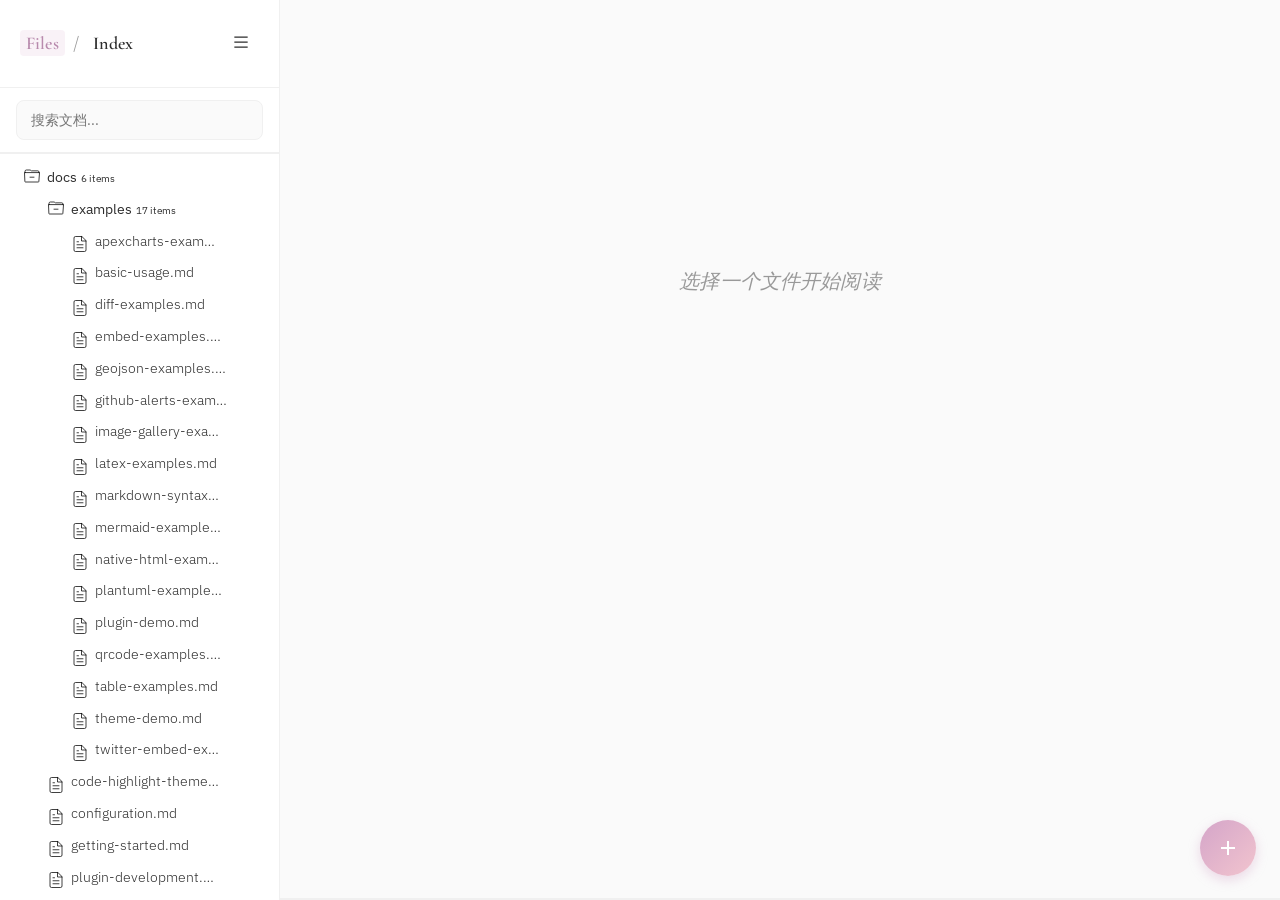
==== index.html @ c5e67a61 "feat(editor): 对照 examples 全面优化工具栏菜单覆盖度 对照 docs/examples/ 18 份示例文档，工具栏此前存在大量缺失。本次系统性补齐：  【HTML 菜单】3 组" ====
<!DOCTYPE html>
<html lang="zh-CN">
<head>
  <meta charset="UTF-8">
  <meta name="viewport" content="width=device-width, initial-scale=1.0">
  <title>Markdown Preview</title>
  
  <!-- Open Graph / Social Share Meta Tags -->
  <meta property="og:type" content="website">
  <meta property="og:site_name" content="Markdown Preview">
  <meta property="og:title" content="Markdown Preview">
  <meta property="og:description" content="一个简洁优雅的 Markdown 文档预览站点，支持多种渲染功能">
  <meta property="og:url" content="https://theforeveriris.github.io/md-preview/">
  
  <!-- Twitter Specific -->
  <meta name="twitter:card" content="summary_large_image">
  <meta name="twitter:title" content="Markdown Preview">
  <meta name="twitter:description" content="一个简洁优雅的 Markdown 文档预览站点，支持多种渲染功能">
  <meta name="twitter:creator" content="@theforeveriris">
  <meta name="theme-color" content="#d4a5c9">
  <link rel="manifest" href="manifest.json">
  
  <link rel="icon" type="image/png" sizes="32x32" href="iris/icons/favicon-32.png">
  <link rel="apple-touch-icon" href="iris/icons/apple-touch-icon.png">
  <link rel="alternate" type="application/rss+xml" title="Markdown Preview" href="iris/data/feed.xml">
  <link rel="preconnect" href="https://fonts.googleapis.com">
  <link rel="preconnect" href="https://fonts.gstatic.com" crossorigin>
  <link href="https://fonts.googleapis.com/css2?family=Cormorant+Garamond:ital,wght@0,400;0,600;1,400&family=IBM+Plex+Sans:wght@300;400;500;600&display=swap" rel="stylesheet">
  <link rel="preload" href="iris/styles.css" as="style">
  <link rel="preload" href="iris/vendor/marked.js" as="script">
  <link rel="preload" href="iris/js/config.js" as="script">
  <link rel="preload" href="iris/data/file-tree.json" as="fetch" crossorigin>
  <link rel="stylesheet" href="iris/styles.css">
  <link rel="stylesheet" href="iris/css/themes/themes.css">
  <link rel="stylesheet" href="iris/vendor/leaflet/leaflet.css">
  <link rel="stylesheet" href="iris/vendor/katex/katex.min.css">
  <link rel="stylesheet" href="iris/vendor/highlight.js/styles/github.css" id="hljs-theme">
  <link rel="stylesheet" href="iris/css/editor.css">
</head>
<body>
  <!-- SVG 图标库 -->
  <svg aria-hidden="true" style="position:absolute;width:0;height:0;overflow:hidden" xmlns="http://www.w3.org/2000/svg">
    <symbol id="i-arrow-left" viewBox="0 0 24 24" fill="none" stroke="currentColor" stroke-width="2" stroke-linecap="round" stroke-linejoin="round"><path d="M19 12H5M12 19l-7-7 7-7"/></symbol>
    <symbol id="i-play" viewBox="0 0 24 24" fill="currentColor"><path d="M6 4l14 8-14 8V4z"/></symbol>
    <symbol id="i-zap" viewBox="0 0 24 24" fill="none" stroke="currentColor" stroke-width="2" stroke-linecap="round" stroke-linejoin="round"><path d="M13 2L3 14h9l-1 8 10-12h-9l1-8z"/></symbol>
    <symbol id="i-chevron-down" viewBox="0 0 24 24" fill="none" stroke="currentColor" stroke-width="2" stroke-linecap="round" stroke-linejoin="round"><path d="M6 9l6 6 6-6"/></symbol>
    <symbol id="i-chevron-right" viewBox="0 0 24 24" fill="none" stroke="currentColor" stroke-width="2" stroke-linecap="round" stroke-linejoin="round"><path d="M9 18l6-6-6-6"/></symbol>
    <symbol id="i-chevron-up" viewBox="0 0 24 24" fill="none" stroke="currentColor" stroke-width="2" stroke-linecap="round" stroke-linejoin="round"><path d="M18 15l-6-6-6 6"/></symbol>
    <symbol id="i-arrow-up" viewBox="0 0 24 24" fill="none" stroke="currentColor" stroke-width="2" stroke-linecap="round" stroke-linejoin="round"><path d="M12 19V5M5 12l7-7 7 7"/></symbol>
    <symbol id="i-arrow-down" viewBox="0 0 24 24" fill="none" stroke="currentColor" stroke-width="2" stroke-linecap="round" stroke-linejoin="round"><path d="M12 5v14M19 12l-7 7-7-7"/></symbol>
    <symbol id="i-copy" viewBox="0 0 24 24" fill="none" stroke="currentColor" stroke-width="2" stroke-linecap="round" stroke-linejoin="round"><rect x="9" y="9" width="13" height="13" rx="2"/><path d="M5 15H4a2 2 0 0 1-2-2V4a2 2 0 0 1 2-2h9a2 2 0 0 1 2 2v1"/></symbol>
    <symbol id="i-x" viewBox="0 0 24 24" fill="none" stroke="currentColor" stroke-width="2" stroke-linecap="round" stroke-linejoin="round"><path d="M18 6L6 18M6 6l12 12"/></symbol>
    <symbol id="i-trash" viewBox="0 0 24 24" fill="none" stroke="currentColor" stroke-width="2" stroke-linecap="round" stroke-linejoin="round"><path d="M3 6h18M19 6v14a2 2 0 0 1-2 2H7a2 2 0 0 1-2-2V6m3 0V4a2 2 0 0 1 2-2h4a2 2 0 0 1 2 2v2"/></symbol>
    <symbol id="i-search" viewBox="0 0 24 24" fill="none" stroke="currentColor" stroke-width="2" stroke-linecap="round" stroke-linejoin="round"><circle cx="11" cy="11" r="8"/><path d="M21 21l-4.35-4.35"/></symbol>
    <symbol id="i-moon" viewBox="0 0 24 24" fill="none" stroke="currentColor" stroke-width="2" stroke-linecap="round" stroke-linejoin="round"><path d="M21 12.79A9 9 0 1 1 11.21 3 7 7 0 0 0 21 12.79z"/></symbol>
    <symbol id="i-sun" viewBox="0 0 24 24" fill="none" stroke="currentColor" stroke-width="2" stroke-linecap="round" stroke-linejoin="round"><circle cx="12" cy="12" r="5"/><path d="M12 1v2M12 21v2M4.22 4.22l1.42 1.42M18.36 18.36l1.42 1.42M1 12h2M21 12h2M4.22 19.78l1.42-1.42M18.36 5.64l1.42-1.42"/></symbol>
    <symbol id="i-refresh" viewBox="0 0 24 24" fill="none" stroke="currentColor" stroke-width="2" stroke-linecap="round" stroke-linejoin="round"><path d="M21 12a9 9 0 1 1-9-9c2.52 0 4.93 1 6.74 2.74L21 8"/><path d="M21 3v5h-5"/></symbol>
    <symbol id="i-clipboard" viewBox="0 0 24 24" fill="none" stroke="currentColor" stroke-width="2" stroke-linecap="round" stroke-linejoin="round"><rect x="8" y="2" width="8" height="4" rx="1"/><path d="M16 4h2a2 2 0 0 1 2 2v14a2 2 0 0 1-2 2H6a2 2 0 0 1-2-2V6a2 2 0 0 1 2-2h2"/></symbol>
    <symbol id="i-save" viewBox="0 0 24 24" fill="none" stroke="currentColor" stroke-width="2" stroke-linecap="round" stroke-linejoin="round"><path d="M19 21H5a2 2 0 0 1-2-2V5a2 2 0 0 1 2-2h11l5 5v11a2 2 0 0 1-2 2z"/><path d="M17 21v-8H7v8M7 3v5h8"/></symbol>
    <symbol id="i-ban" viewBox="0 0 24 24" fill="none" stroke="currentColor" stroke-width="2" stroke-linecap="round" stroke-linejoin="round"><circle cx="12" cy="12" r="10"/><path d="M4.93 4.93l14.14 14.14"/></symbol>
    <symbol id="i-grip" viewBox="0 0 24 24" fill="none" stroke="currentColor" stroke-width="2.5" stroke-linecap="round" stroke-linejoin="round"><circle cx="9" cy="6" r="0.5"/><circle cx="9" cy="12" r="0.5"/><circle cx="9" cy="18" r="0.5"/><circle cx="15" cy="6" r="0.5"/><circle cx="15" cy="12" r="0.5"/><circle cx="15" cy="18" r="0.5"/></symbol>
    <symbol id="i-type" viewBox="0 0 24 24" fill="none" stroke="currentColor" stroke-width="2" stroke-linecap="round" stroke-linejoin="round"><path d="M4 7V4h16v3M9 20h6M12 4v16"/></symbol>
    <symbol id="i-font" viewBox="0 0 24 24" fill="none" stroke="currentColor" stroke-width="2" stroke-linecap="round" stroke-linejoin="round"><path d="M4 19h6M14 19h6M12 19V5M9 5h6"/></symbol>
    <symbol id="i-upload" viewBox="0 0 24 24" fill="none" stroke="currentColor" stroke-width="2" stroke-linecap="round" stroke-linejoin="round"><path d="M21 15v4a2 2 0 0 1-2 2H5a2 2 0 0 1-2-2v-4M17 8l-5-5-5 5M12 3v12"/></symbol>
    <symbol id="i-download" viewBox="0 0 24 24" fill="none" stroke="currentColor" stroke-width="2" stroke-linecap="round" stroke-linejoin="round"><path d="M21 15v4a2 2 0 0 1-2 2H5a2 2 0 0 1-2-2v-4M7 10l5 5 5-5M12 15V3"/></symbol>
    <symbol id="i-list" viewBox="0 0 24 24" fill="none" stroke="currentColor" stroke-width="2" stroke-linecap="round" stroke-linejoin="round"><path d="M8 6h13M8 12h13M8 18h13M3 6h.01M3 12h.01M3 18h.01"/></symbol>
    <symbol id="i-link" viewBox="0 0 24 24" fill="none" stroke="currentColor" stroke-width="2" stroke-linecap="round" stroke-linejoin="round"><path d="M10 13a5 5 0 0 0 7.54.54l3-3a5 5 0 0 0-7.07-7.07l-1.72 1.71"/><path d="M14 11a5 5 0 0 0-7.54-.54l-3 3a5 5 0 0 0 7.07 7.07l1.71-1.71"/></symbol>
    <symbol id="i-quote" viewBox="0 0 24 24" fill="none" stroke="currentColor" stroke-width="2" stroke-linecap="round" stroke-linejoin="round"><path d="M7 7h4v6a4 4 0 0 1-4 4M13 7h4v6a4 4 0 0 1-4 4"/></symbol>
  </svg>
  <div class="progress-bar" id="progressBar"></div>
  
  <div class="app-container">
    <aside class="sidebar" id="sidebar">
      <div class="sidebar-header">
        <h1 class="sidebar-title">
          <span class="mode-toggle active" id="modeFiles" data-mode="files">Files</span>
          <span class="mode-divider">/</span>
          <span class="mode-toggle" id="modeIndex" data-mode="index">Index</span>
        </h1>
        <button class="sidebar-toggle" id="sidebarToggle" aria-label="Toggle sidebar">
          <svg width="20" height="20" viewBox="0 0 24 24" fill="none" stroke="currentColor" stroke-width="1.5">
            <path d="M4 6h16M4 12h16M4 18h16"/>
          </svg>
        </button>
      </div>
      <div class="search-container">
        <input type="search" id="searchInput" placeholder="搜索文档..." />
      </div>
      <div class="search-results" id="searchResults"></div>
      <div class="file-tree" id="fileTree"></div>
      <div class="index-tree hidden" id="indexTree"></div>
    </aside>
    
    <main class="main-content">
      <button class="mobile-menu-btn" id="mobileMenuBtn" aria-label="Open menu">
        <svg width="24" height="24" viewBox="0 0 24 24" fill="none" stroke="currentColor" stroke-width="1.5">
          <path d="M4 6h16M4 12h16M4 18h16"/>
        </svg>
      </button>
      
      <div class="page-header" id="pageHeader">
        <div class="page-breadcrumbs" id="pageBreadcrumbs"></div>
      </div>
      
      <!-- Floating Menu -->
      <div class="floating-menu" id="floatingMenu">
        <div class="menu-items">
          <button class="menu-item-btn" id="backToTopBtn" title="回到顶部">
            <svg width="24" height="24" viewBox="0 0 24 24" fill="none" stroke="currentColor" stroke-width="2">
              <path d="M18 15l-6-6-6 6"/>
            </svg>
            <span class="menu-item-label">回到顶部</span>
          </button>
          <button class="menu-item-btn" id="prevDocBtn" title="上一篇">
            <svg width="24" height="24" viewBox="0 0 24 24" fill="none" stroke="currentColor" stroke-width="2">
              <path d="M15 18l-6-6 6-6"/>
            </svg>
            <span class="menu-item-label">上一篇</span>
          </button>
          <button class="menu-item-btn" id="nextDocBtn" title="下一篇">
            <svg width="24" height="24" viewBox="0 0 24 24" fill="none" stroke="currentColor" stroke-width="2">
              <path d="M9 18l6-6-6-6"/>
            </svg>
            <span class="menu-item-label">下一篇</span>
          </button>
          <button class="menu-item-btn" id="openLocalMdBtn" title="打开本地 MD">
            <svg width="24" height="24" viewBox="0 0 24 24" fill="none" stroke="currentColor" stroke-width="2">
              <path d="M3 7a2 2 0 0 1 2-2h4l2 2h8a2 2 0 0 1 2 2v8a2 2 0 0 1-2 2H5a2 2 0 0 1-2-2z"/>
              <path d="M12 11v6M9 14h6"/>
            </svg>
            <span class="menu-item-label">打开本地 MD</span>
          </button>
          <button class="menu-item-btn" id="installPwaBtn" title="安装到桌面" style="display: none;">
            <svg width="24" height="24" viewBox="0 0 24 24" fill="none" stroke="currentColor" stroke-width="2">
              <path d="M21 15v4a2 2 0 0 1-2 2H5a2 2 0 0 1-2-2v-4"/>
              <polyline points="7 10 12 15 17 10"/>
              <line x1="12" y1="15" x2="12" y2="3"/>
            </svg>
            <span class="menu-item-label">安装到桌面</span>
          </button>
          <a class="menu-item-btn" id="editPageBtn" title="编辑此页" target="_blank" rel="noopener noreferrer" href="#">
            <svg width="24" height="24" viewBox="0 0 24 24" fill="none" stroke="currentColor" stroke-width="2">
              <path d="M11 4H4a2 2 0 0 0-2 2v14a2 2 0 0 0 2 2h14a2 2 0 0 0 2-2v-7"/>
              <path d="M18.5 2.5a2.121 2.121 0 0 1 3 3L12 15l-4 1 1-4 9.5-9.5z"/>
            </svg>
            <span class="menu-item-label">编辑此页</span>
          </a>
          <button class="menu-item-btn settings-btn" id="openSettingsBtn" title="设置">
            <svg width="24" height="24" viewBox="0 0 24 24" fill="none" stroke="currentColor" stroke-width="2">
              <circle cx="12" cy="12" r="3"/>
              <path d="M12 1v4M12 19v4M4.22 4.22l2.83 2.83M16.95 16.95l2.83 2.83M1 12h4M19 12h4M4.22 19.78l2.83-2.83M16.95 7.05l2.83-2.83"/>
            </svg>
            <span class="menu-item-label">设置</span>
          </button>
        </div>
        <button class="menu-trigger" id="menuTrigger">
          <svg width="24" height="24" viewBox="0 0 24 24" fill="none" stroke="currentColor" stroke-width="2">
            <line x1="12" y1="5" x2="12" y2="19"/>
            <line x1="5" y1="12" x2="19" y2="12"/>
          </svg>
        </button>
      </div>

      <!-- Settings Panel -->
      <div class="settings-overlay" id="settingsOverlay">
        <div class="settings-panel">
          <div class="settings-header">
            <h2 class="settings-title">设置</h2>
            <button class="settings-close" id="closeSettingsBtn">
              <svg width="24" height="24" viewBox="0 0 24 24" fill="none" stroke="currentColor" stroke-width="2">
                <line x1="18" y1="6" x2="6" y2="18"/>
                <line x1="6" y1="6" x2="18" y2="18"/>
              </svg>
            </button>
          </div>
          
          <div class="settings-section">
            <h3 class="settings-section-title">外观</h3>

            <div class="settings-subsection">
              <div class="settings-subsection-title">主题</div>
              <div class="setting-item">
                <div>
                  <div class="setting-label">预设主题</div>
                  <div class="setting-description">选择预设界面主题，会清空自定义配色</div>
                </div>
                <div class="setting-control">
                  <select id="themeSelect" class="theme-select">
                    <option value="default">紫粉渐变</option>
                    <option value="github-light">GitHub Light</option>
                    <option value="github-dark">GitHub Dark</option>
                    <option value="notion">Notion</option>
                    <option value="arc">Arc Dark</option>
                    <option value="dracula">Dracula</option>
                    <option value="nord">Nord</option>
                  </select>
                </div>
              </div>
            </div>

            <div class="settings-subsection">
              <div class="settings-subsection-title">自定义配色</div>
              <div class="setting-item setting-item-block">
                <div>
                  <div class="setting-label">强调色</div>
                  <div class="setting-description">主色及派生色，点击色块取色</div>
                </div>
                <div class="setting-control color-picker-row">
                  <label class="color-pick" title="主色 (--color-accent-purple)">
                    <input type="color" id="customColorPurple" data-var="--color-accent-purple" value="#d4a5c9">
                    <span class="color-pick-label">主色</span>
                  </label>
                  <label class="color-pick" title="粉色 (--color-accent-pink)">
                    <input type="color" id="customColorPink" data-var="--color-accent-pink" value="#f2c4ce">
                    <span class="color-pick-label">粉色</span>
                  </label>
                  <label class="color-pick" title="深色 (--color-accent-purple-deep)">
                    <input type="color" id="customColorPurpleDeep" data-var="--color-accent-purple-deep" value="#b88aad">
                    <span class="color-pick-label">深色</span>
                  </label>
                </div>
              </div>

              <div class="setting-item setting-item-block">
                <div>
                  <div class="setting-label">中性色</div>
                  <div class="setting-description">背景、表面、文字与边框色，可做出亮色或暗色主题</div>
                </div>
                <div class="setting-control color-picker-row">
                  <label class="color-pick" title="背景 (--color-bg)">
                    <input type="color" id="customColorBg" data-var="--color-bg" value="#fafafa">
                    <span class="color-pick-label">背景</span>
                  </label>
                  <label class="color-pick" title="表面 (--color-surface)">
                    <input type="color" id="customColorSurface" data-var="--color-surface" value="#ffffff">
                    <span class="color-pick-label">表面</span>
                  </label>
                  <label class="color-pick" title="边框 (--color-border)">
                    <input type="color" id="customColorBorder" data-var="--color-border" value="#f0f0f0">
                    <span class="color-pick-label">边框</span>
                  </label>
                  <label class="color-pick" title="文字 (--color-text)">
                    <input type="color" id="customColorText" data-var="--color-text" value="#2d2d2d">
                    <span class="color-pick-label">文字</span>
                  </label>
                  <label class="color-pick" title="次要文字 (--color-text-muted)">
                    <input type="color" id="customColorTextMuted" data-var="--color-text-muted" value="#999999">
                    <span class="color-pick-label">次要</span>
                  </label>
                  <button class="color-reset-btn" id="resetColorsBtn" type="button">重置</button>
                </div>
              </div>
            </div>

            <div class="settings-subsection">
              <div class="settings-subsection-title">代码高亮</div>
              <div class="setting-item">
                <div>
                  <div class="setting-label">代码配色方案</div>
                  <div class="setting-description">选择代码块语法高亮主题</div>
                </div>
                <div class="setting-control">
                  <select id="codeThemeSelect" class="theme-select">
                    <option value="github">GitHub Light</option>
                    <option value="github-dark">GitHub Dark</option>
                    <option value="atom-one-light">Atom One Light</option>
                    <option value="atom-one-dark">Atom One Dark</option>
                    <option value="monokai">Monokai</option>
                    <option value="dracula">Dracula</option>
                    <option value="nord">Nord</option>
                    <option value="vs2015">VS 2015</option>
                    <option value="solarized-light">Solarized Light</option>
                    <option value="solarized-dark">Solarized Dark</option>
                  </select>
                </div>
              </div>
            </div>

            <div class="settings-subsection">
              <div class="settings-subsection-title">高级</div>
              <div class="setting-item">
                <div>
                  <div class="setting-label">自定义 CSS</div>
                  <div class="setting-description">加载外部 CSS 文件 URL，回车应用</div>
                </div>
                <div class="setting-control">
                  <input type="text" id="customCSSInput" class="custom-css-input" placeholder="CSS 文件 URL">
                </div>
              </div>
              <div class="setting-item">
                <div>
                  <div class="setting-label">自定义高亮 JS</div>
                  <div class="setting-description">加载外部 highlight.js 主题 CSS URL，回车应用</div>
                </div>
                <div class="setting-control">
                  <input type="text" id="customHljsInput" class="custom-css-input" placeholder="hljs 主题 CSS URL">
                </div>
              </div>
            </div>
          </div>

          <div class="settings-section">
            <h3 class="settings-section-title">功能</h3>

            <div class="settings-subsection">
              <div class="settings-subsection-title">显示</div>
              <div class="setting-item">
                <div>
                  <div class="setting-label">显示阅读进度</div>
                  <div class="setting-description">显示页面阅读进度</div>
                </div>
                <div class="setting-control">
                  <label class="switch">
                    <input type="checkbox" id="showReadingProgressToggle" checked>
                    <span class="switch-slider"></span>
                  </label>
                </div>
              </div>

              <div class="setting-item">
                <div>
                  <div class="setting-label">显示词数统计</div>
                  <div class="setting-description">在文件列表中显示每个文件的词数</div>
                </div>
                <div class="setting-control">
                  <label class="switch">
                    <input type="checkbox" id="showWordCountToggle">
                    <span class="switch-slider"></span>
                  </label>
                </div>
              </div>

              <div class="setting-item">
                <div>
                  <div class="setting-label">折叠过长文件名</div>
                  <div class="setting-description">开启时用省略号截断；关闭时显示完整文件名，超出部分可在该文件所在文件夹区域内横向滚动查看</div>
                </div>
                <div class="setting-control">
                  <label class="switch">
                    <input type="checkbox" id="truncateFileNamesToggle" checked>
                    <span class="switch-slider"></span>
                  </label>
                </div>
              </div>
            </div>

            <div class="settings-subsection">
              <div class="settings-subsection-title">操作</div>
              <div class="setting-item">
                <div>
                  <div class="setting-label">Markdown 编辑器</div>
                  <div class="setting-description">在新标签页打开交互式编辑器，支持语法快速输入和实时渲染</div>
                </div>
                <div class="setting-control">
                  <button id="openEditorBtn" class="download-btn">打开编辑器</button>
                </div>
              </div>
              <div class="setting-item">
                <div>
                  <div class="setting-label">下载此文章</div>
                  <div class="setting-description">下载当前文档为 MD 格式</div>
                </div>
                <div class="setting-control">
                  <button id="downloadMdBtn" class="download-btn">下载 MD</button>
                </div>
              </div>
              <div class="setting-item">
                <div>
                  <div class="setting-label">导出 PDF</div>
                  <div class="setting-description">通过浏览器打印对话框导出为 PDF</div>
                </div>
                <div class="setting-control">
                  <button id="downloadPdfBtn" class="download-btn">导出 PDF</button>
                </div>
              </div>
            </div>
          </div>
        </div>
      </div>
      
      <article class="markdown-body" id="markdownContent">
        <div class="welcome-state">
          <p class="welcome-text">选择一个文件开始阅读</p>
        </div>
      </article>
      
      <div class="reading-progress" id="readingProgress">
        <div class="reading-progress-bar"></div>
      </div>
    </main>
  </div>

  <div class="sidebar-overlay" id="sidebarOverlay"></div>

  <!-- 更新提示 Toast -->
  <div class="update-toast" id="updateToast">
    <span class="update-toast-text">有新版本可用</span>
    <button class="update-toast-btn" id="updateRefreshBtn">刷新</button>
    <button class="update-toast-close" id="updateDismissBtn" aria-label="关闭">&times;</button>
  </div>
  
  <!-- Debug Panel (shown when ?debug=1) -->
  <div class="debug-panel hidden" id="debugPanel">
    <div class="debug-header">
      <span class="debug-title">调试模式</span>
      <button class="debug-close" id="debugClose" aria-label="关闭">&times;</button>
    </div>
    <div class="debug-content">

      <div class="debug-section">
        <div class="debug-section-title">环境</div>
        <div class="debug-item"><span class="debug-label">浏览器</span><span class="debug-value" id="dbgBrowser">-</span></div>
        <div class="debug-item"><span class="debug-label">视口</span><span class="debug-value" id="dbgViewport">-</span></div>
        <div class="debug-item"><span class="debug-label">平台</span><span class="debug-value" id="dbgPlatform">-</span></div>
        <div class="debug-item"><span class="debug-label">语言</span><span class="debug-value" id="dbgLang">-</span></div>
        <div class="debug-item"><span class="debug-label">在线状态</span><span class="debug-value" id="dbgOnline">-</span></div>
        <div class="debug-item"><span class="debug-label">连接</span><span class="debug-value" id="dbgConn">-</span></div>
      </div>

      <div class="debug-section">
        <div class="debug-section-title">性能</div>
        <div class="debug-item"><span class="debug-label">首屏耗时</span><span class="debug-value" id="dbgFirstScreen">-</span></div>
        <div class="debug-item"><span class="debug-label">TTFB</span><span class="debug-value" id="dbgTtfb">-</span></div>
        <div class="debug-item"><span class="debug-label">DOM Ready</span><span class="debug-value" id="dbgDomReady">-</span></div>
        <div class="debug-item"><span class="debug-label">Load</span><span class="debug-value" id="dbgLoad">-</span></div>
        <div class="debug-item"><span class="debug-label">FCP</span><span class="debug-value" id="dbgFcp">-</span></div>
        <div class="debug-item"><span class="debug-label">JS 堆内存</span><span class="debug-value" id="dbgMemJs">-</span></div>
        <div class="debug-item"><span class="debug-label">总堆内存</span><span class="debug-value" id="dbgMemTotal">-</span></div>
        <div class="debug-item"><span class="debug-label">堆上限</span><span class="debug-value" id="dbgMemLimit">-</span></div>
      </div>

      <div class="debug-section">
        <div class="debug-section-title">当前文档</div>
        <div class="debug-item"><span class="debug-label">路径</span><span class="debug-value" id="dbgDocPath">-</span></div>
        <div class="debug-item"><span class="debug-label">源大小</span><span class="debug-value" id="dbgDocSourceSize">-</span></div>
        <div class="debug-item"><span class="debug-label">HTML 大小</span><span class="debug-value" id="dbgDocHtmlSize">-</span></div>
        <div class="debug-item"><span class="debug-label">渲染耗时</span><span class="debug-value" id="dbgDocRenderMs">-</span></div>
        <div class="debug-item"><span class="debug-label">标题数</span><span class="debug-value" id="dbgHeadings">-</span></div>
        <div class="debug-item"><span class="debug-label">图片数</span><span class="debug-value" id="dbgImages">-</span></div>
        <div class="debug-item"><span class="debug-label">代码块</span><span class="debug-value" id="dbgCodeBlocks">-</span></div>
        <div class="debug-item"><span class="debug-label">表格数</span><span class="debug-value" id="dbgTables">-</span></div>
        <div class="debug-item"><span class="debug-label">链接数</span><span class="debug-value" id="dbgLinks">-</span></div>
        <div class="debug-item"><span class="debug-label">Frontmatter</span><span class="debug-value" id="dbgFrontmatter">-</span></div>
      </div>

      <div class="debug-section">
        <div class="debug-section-title">文件树 & 搜索</div>
        <div class="debug-item"><span class="debug-label">文件总数</span><span class="debug-value" id="dbgFileTotal">-</span></div>
        <div class="debug-item"><span class="debug-label">加载来源</span><span class="debug-value" id="dbgFileSource">-</span></div>
        <div class="debug-item"><span class="debug-label">索引来源</span><span class="debug-value" id="dbgSearchSource">-</span></div>
        <div class="debug-item"><span class="debug-label">索引条目</span><span class="debug-value" id="dbgSearchEntries">-</span></div>
        <div class="debug-item"><span class="debug-label">搜索引擎</span><span class="debug-value" id="dbgSearchEngine">-</span></div>
      </div>

      <div class="debug-section">
        <div class="debug-section-title">主题</div>
        <div class="debug-item"><span class="debug-label">当前主题</span><span class="debug-value" id="dbgTheme">-</span></div>
        <div class="debug-item"><span class="debug-label">代码主题</span><span class="debug-value" id="dbgCodeTheme">-</span></div>
        <div class="debug-item"><span class="debug-label">自定义色数</span><span class="debug-value" id="dbgCustomColors">-</span></div>
        <div class="debug-item"><span class="debug-label">自定义 CSS</span><span class="debug-value" id="dbgCustomCSS">-</span></div>
        <div class="debug-item"><span class="debug-label">自定义 hljs</span><span class="debug-value" id="dbgCustomHljs">-</span></div>
      </div>

      <div class="debug-section">
        <div class="debug-section-title">缓存与网络</div>
        <div class="debug-item"><span class="debug-label">API 调用</span><span class="debug-value" id="dbgApiCalls">0 次</span></div>
        <div class="debug-item"><span class="debug-label">缓存命中</span><span class="debug-value" id="dbgCacheHits">0 / 0</span></div>
        <div class="debug-item"><span class="debug-label">LocalStorage</span><span class="debug-value" id="dbgLocalStorage">-</span></div>
        <div class="debug-item"><span class="debug-label">Service Worker</span><span class="debug-value" id="dbgSW">-</span></div>
      </div>

    </div>
  </div>

  <!-- ============== 编辑器模式（默认隐藏，?mode=editor 激活） ============== -->
  <div class="editor-overlay" id="editorOverlay" style="display:none;">
    <!-- 顶部工具栏 -->
    <header class="editor-toolbar">
      <div class="toolbar-left">
        <button class="toolbar-home" id="exitEditorBtn" title="返回文档站">
          <svg class="ico ico-sm"><use href="#i-arrow-left"/></svg>
          <span>文档站</span>
        </button>
        <span class="toolbar-divider"></span>
        <span class="toolbar-title">Markdown 编辑器</span>
        <span class="toolbar-badge" id="cellCountBadge">1 Cell</span>
      </div>
      <div class="toolbar-center">
        <!-- Markdown 语法 -->
        <div class="toolbar-dropdown" data-dropdown="markdown">
          <button class="toolbar-btn" title="Markdown 基础语法">Markdown <svg class="ico ico-xs"><use href="#i-chevron-down"/></svg></button>
          <div class="dropdown-menu" id="dropdownMarkdown">
            <div class="dropdown-group">
              <div class="dropdown-group-title">标题</div>
              <button class="dropdown-item" data-insert="# ">H1 标题</button>
              <button class="dropdown-item" data-insert="## ">H2 标题</button>
              <button class="dropdown-item" data-insert="### ">H3 标题</button>
              <button class="dropdown-item" data-insert="#### ">H4 标题</button>
              <button class="dropdown-item" data-insert="##### ">H5 标题</button>
              <button class="dropdown-item" data-insert="###### ">H6 标题</button>
            </div>
            <div class="dropdown-group">
              <div class="dropdown-group-title">格式</div>
              <button class="dropdown-item" data-insert="**粗体**" data-cursor="-4">粗体 <kbd>Ctrl+B</kbd></button>
              <button class="dropdown-item" data-insert="*斜体*" data-cursor="-2">斜体 <kbd>Ctrl+I</kbd></button>
              <button class="dropdown-item" data-insert="***粗斜体***" data-cursor="-6">粗斜体</button>
              <button class="dropdown-item" data-insert="~~删除线~~" data-cursor="-4">删除线</button>
              <button class="dropdown-item" data-insert="`行内代码`" data-cursor="-2">行内代码 <kbd>Ctrl+`</kbd></button>
              <button class="dropdown-item" data-insert="==高亮==" data-cursor="-4">高亮标记</button>
            </div>
            <div class="dropdown-group">
              <div class="dropdown-group-title">列表</div>
              <button class="dropdown-item" data-insert="- ">无序列表</button>
              <button class="dropdown-item" data-insert="1. ">有序列表</button>
              <button class="dropdown-item" data-insert="- [ ] ">任务列表</button>
              <button class="dropdown-item" data-insert="- [x] ">已完成任务</button>
            </div>
            <div class="dropdown-group">
              <div class="dropdown-group-title">插入</div>
              <button class="dropdown-item" data-insert="[链接文字](url)" data-cursor="-4">链接 <kbd>Ctrl+K</kbd></button>
              <button class="dropdown-item" data-insert="[链接文字](url &quot;提示标题&quot;)" data-cursor="-16">带标题链接</button>
              <button class="dropdown-item" data-insert="![图片描述](url)">图片</button>
              <button class="dropdown-item" data-insert="![图片描述](url &quot;宽 600&quot;)">带尺寸图片</button>
              <button class="dropdown-item" data-insert="\n```\n\n```\n" data-cursor="-5">代码块</button>
              <button class="dropdown-item" data-insert="> ">引用</button>
              <button class="dropdown-item" data-insert="---\n">分隔线</button>
            </div>
            <div class="dropdown-group">
              <div class="dropdown-group-title">表格</div>
              <button class="dropdown-item" data-insert="\n| 列1 | 列2 |\n|------|------|\n| 内容 | 内容 |\n">2 列表格</button>
              <button class="dropdown-item" data-insert="\n| 列1 | 列2 | 列3 |\n|------|------|------|\n| 内容 | 内容 | 内容 |\n">3 列表格</button>
              <button class="dropdown-item" data-insert="\n| 列1 | 列2 | 列3 | 列4 |\n|------|------|------|------|\n| 内容 | 内容 | 内容 | 内容 |\n">4 列表格</button>
            </div>
            <div class="dropdown-group">
              <div class="dropdown-group-title">脚注 / 引用</div>
              <button class="dropdown-item" data-insert="[^1]: 脚注内容" data-cursor="-5">脚注定义</button>
              <button class="dropdown-item" data-insert="文字[^1]" data-cursor="-1">脚注引用</button>
              <button class="dropdown-item" data-insert="[1]: https://">引用式链接定义</button>
            </div>
          </div>
        </div>

        <!-- HTML 原生标记 -->
        <div class="toolbar-dropdown" data-dropdown="html">
          <button class="toolbar-btn" title="HTML 原生标签">HTML <svg class="ico ico-xs"><use href="#i-chevron-down"/></svg></button>
          <div class="dropdown-menu" id="dropdownHtml">
            <div class="dropdown-group">
              <div class="dropdown-group-title">文本样式</div>
              <button class="dropdown-item" data-insert="<mark>高亮文字</mark>" data-cursor="-8">高亮 mark</button>
              <button class="dropdown-item" data-insert="<u>下划线</u>" data-cursor="-5">下划线 u</button>
              <button class="dropdown-item" data-insert="<small>小号文字</small>" data-cursor="-8">小号 small</button>
              <button class="dropdown-item" data-insert="H<sub>2</sub>O">下标 sub</button>
              <button class="dropdown-item" data-insert="x<sup>2</sup>">上标 sup</button>
              <button class="dropdown-item" data-insert="<kbd>Ctrl+C</kbd>" data-cursor="-7">键盘键位 kbd</button>
              <button class="dropdown-item" data-insert="<abbr title=&quot;全称&quot;>缩写</abbr>" data-cursor="-8">缩写 abbr</button>
              <button class="dropdown-item" data-insert="<time datetime=&quot;2024-01-01&quot;>2024年1月</time>" data-cursor="-8">时间 time</button>
              <button class="dropdown-item" data-insert="<del>删除</del> <ins>新增</ins>" data-cursor="-7">删除/新增 del/ins</button>
              <button class="dropdown-item" data-insert="<cite>作品名</cite>" data-cursor="-8">作品引用 cite</button>
              <button class="dropdown-item" data-insert="<var>变量名</var>" data-cursor="-8">变量 var</button>
              <button class="dropdown-item" data-insert="<samp>程序输出</samp>" data-cursor="-8">程序输出 samp</button>
              <button class="dropdown-item" data-insert="<dfn>术语</dfn>" data-cursor="-6">定义术语 dfn</button>
              <button class="dropdown-item" data-insert="<q>短引用</q>" data-cursor="-5">短引用 q</button>
              <button class="dropdown-item" data-insert="<wbr>">可选换行 wbr</button>
            </div>
            <div class="dropdown-group">
              <div class="dropdown-group-title">结构与布局</div>
              <button class="dropdown-item" data-insert="<details>\n<summary>点击展开</summary>\n\n内容\n\n</details>" data-cursor="-15">折叠面板 details</button>
              <button class="dropdown-item" data-insert="<div align=&quot;center&quot;>\n居中内容\n</div>" data-cursor="-7">居中对齐</button>
              <button class="dropdown-item" data-insert="<dl>\n<dt>术语</dt>\n<dd>定义内容</dd>\n</dl>" data-cursor="-6">定义列表 dl</button>
              <button class="dropdown-item" data-insert="<figure>\n  <img src=&quot;url&quot; alt=&quot;图片&quot;>\n  <figcaption>图片说明</figcaption>\n</figure>" data-cursor="-13">图文组合 figure</button>
              <button class="dropdown-item" data-insert="<ruby>汉<rp>(</rp><rt>hàn</rt><rp>)</rp></ruby>" data-cursor="-7">注音 ruby</button>
              <button class="dropdown-item" data-insert="<address>联系信息</address>" data-cursor="-11">联系方式 address</button>
              <button class="dropdown-item" data-insert="<br>">换行 br</button>
              <button class="dropdown-item" data-insert="<hr>">水平线 hr</button>
            </div>
            <div class="dropdown-group">
              <div class="dropdown-group-title">交互组件</div>
              <button class="dropdown-item" data-insert="<dialog open>\n  <p>对话框内容</p>\n  <form method=&quot;dialog&quot;><button>关闭</button></form>\n</dialog>" data-cursor="-13">模态对话框 dialog</button>
              <button class="dropdown-item" data-insert="<button popovertarget=&quot;myPopover&quot;>触发</button>\n<div popover id=&quot;myPopover&quot;>\n  弹出内容\n</div>" data-cursor="-7">原生弹出层 popover</button>
              <button class="dropdown-item" data-insert="<div contenteditable=&quot;true&quot;>可编辑内容</div>" data-cursor="-7">可编辑区域 contenteditable</button>
              <button class="dropdown-item" data-insert="<template id=&quot;tpl&quot;>\n  <div>模板内容</div>\n</template>" data-cursor="-13">模板 template</button>
            </div>
            <div class="dropdown-group">
              <div class="dropdown-group-title">表单与控件</div>
              <button class="dropdown-item" data-insert="<meter value=&quot;60&quot; min=&quot;0&quot; max=&quot;100&quot;>60%</meter>" data-cursor="-10">仪表盘 meter</button>
              <button class="dropdown-item" data-insert="<progress value=&quot;70&quot; max=&quot;100&quot;>70%</progress>" data-cursor="-12">进度条 progress</button>
              <button class="dropdown-item" data-insert="<input list=&quot;opts&quot; placeholder=&quot;选择...&quot;>\n<datalist id=&quot;opts&quot;>\n  <option value=&quot;选项1&quot;>\n  <option value=&quot;选项2&quot;>\n</datalist>" data-cursor="-14">自动补全 datalist</button>
              <button class="dropdown-item" data-insert="<form oninput=&quot;result.value=parseInt(a.value)+parseInt(b.value)&quot;>\n  <input type=&quot;number&quot; id=&quot;a&quot;> + <input type=&quot;number&quot; id=&quot;b&quot;>\n  = <output name=&quot;result&quot;>0</output>\n</form>" data-cursor="-8">计算表单 output</button>
              <button class="dropdown-item" data-insert="<fieldset>\n  <legend>分组标题</legend>\n  内容\n</fieldset>" data-cursor="-13">内容分组 fieldset</button>
            </div>
            <div class="dropdown-group">
              <div class="dropdown-group-title">多媒体与绘图</div>
              <button class="dropdown-item" data-insert="<svg width=&quot;100&quot; height=&quot;100&quot; xmlns=&quot;http://www.w3.org/2000/svg&quot;>\n  <rect x=&quot;10&quot; y=&quot;10&quot; width=&quot;80&quot; height=&quot;80&quot; fill=&quot;#d4a5c9&quot;/>\n  <circle cx=&quot;50&quot; cy=&quot;50&quot; r=&quot;30&quot; fill=&quot;#b88aad&quot;/>\n</svg>" data-cursor="-7">内联 SVG</button>
              <button class="dropdown-item" data-insert="<canvas id=&quot;cv&quot; width=&quot;200&quot; height=&quot;100&quot;></canvas>\n<script>\n  const ctx = document.getElementById('cv').getContext('2d');\n  ctx.fillStyle = '#d4a5c9';\n  ctx.fillRect(10, 10, 180, 80);\n</script>" data-cursor="-11">Canvas 画布</button>
              <button class="dropdown-item" data-insert="<iframe srcdoc=&quot;<h1>内联 HTML</h1><p>独立文档</p>&quot; width=&quot;100%&quot; height=&quot;200&quot;></iframe>" data-cursor="-12">内联框架 iframe srcdoc</button>
            </div>
            <div class="dropdown-group">
              <div class="dropdown-group-title">颜色与注释</div>
              <button class="dropdown-item" data-insert="<span style=&quot;color: #e74c3c&quot;>红色文字</span>" data-cursor="-8">红色文字</button>
              <button class="dropdown-item" data-insert="<span style=&quot;color: #3498db&quot;>蓝色文字</span>" data-cursor="-8">蓝色文字</button>
              <button class="dropdown-item" data-insert="<span style=&quot;color: #2ecc71&quot;>绿色文字</span>" data-cursor="-8">绿色文字</button>
              <button class="dropdown-item" data-insert="<span style=&quot;color: #f39c12&quot;>橙色文字</span>" data-cursor="-8">橙色文字</button>
              <button class="dropdown-item" data-insert="<span style=&quot;color: #9b59b6&quot;>紫色文字</span>" data-cursor="-8">紫色文字</button>
              <button class="dropdown-item" data-insert="<span style=&quot;background: #fff3cd&quot;>背景高亮</span>" data-cursor="-8">背景高亮</button>
              <button class="dropdown-item" data-insert="<!-- 这是一条注释 -->" data-cursor="-4">HTML 注释</button>
            </div>
          </div>
        </div>

        <!-- 私有语法 -->
        <div class="toolbar-dropdown" data-dropdown="private">
          <button class="toolbar-btn" title="本站私有语法">私有语法 <svg class="ico ico-xs"><use href="#i-chevron-down"/></svg></button>
          <div class="dropdown-menu" id="dropdownPrivate">
            <div class="dropdown-group">
              <div class="dropdown-group-title">画廊样式</div>
              <button class="dropdown-item" data-insert="@grid\n">@grid 网格</button>
              <button class="dropdown-item" data-insert="@cardstack\n">@cardstack 扑克牌堆</button>
              <button class="dropdown-item" data-insert="@filmstrip\n">@filmstrip 胶片条</button>
              <button class="dropdown-item" data-insert="@polaroid\n">@polaroid 拍立得墙</button>
              <button class="dropdown-item" data-insert="@stack\n">@stack 堆叠覆盖</button>
              <button class="dropdown-item" data-insert="@mosaic\n">@mosaic 马赛克</button>
              <button class="dropdown-item" data-insert="@scattered\n">@scattered 散落明信片</button>
              <button class="dropdown-item" data-insert="@hexagon\n">@hexagon 蜂巢六边形</button>
              <button class="dropdown-item" data-insert="@coverflow\n">@coverflow Cover Flow</button>
              <button class="dropdown-item" data-insert="@tape\n">@tape 软木板留言墙</button>
              <button class="dropdown-item" data-insert="@duotone\n">@duotone 双色调</button>
              <button class="dropdown-item" data-insert="@frame\n">@frame 画框装裱</button>
              <button class="dropdown-item" data-insert="@arch\n">@arch 拱形画廊</button>
              <button class="dropdown-item" data-insert="@masonry\n">@masonry 瀑布流</button>
              <button class="dropdown-item" data-insert="@slider\n">@slider 幻灯片</button>
              <button class="dropdown-item" data-insert="@ticket\n">@ticket 票根</button>
              <button class="dropdown-item" data-insert="@panorama\n">@panorama 全景横幅</button>
            </div>
            <div class="dropdown-group">
              <div class="dropdown-group-title">GitHub 提示框</div>
              <button class="dropdown-item" data-insert="> [!NOTE]\n> ">[!NOTE] 提示</button>
              <button class="dropdown-item" data-insert="> [!IMPORTANT]\n> ">[!IMPORTANT] 重要</button>
              <button class="dropdown-item" data-insert="> [!WARNING]\n> ">[!WARNING] 警告</button>
              <button class="dropdown-item" data-insert="> [!TIP]\n> ">[!TIP] 建议</button>
              <button class="dropdown-item" data-insert="> [!CAUTION]\n> ">[!CAUTION] 谨慎</button>
            </div>
            <div class="dropdown-group">
              <div class="dropdown-group-title">文档结构</div>
              <button class="dropdown-item" data-insert="---\ntitle: \ndate: \ntags: []\n---\n" data-cursor="-5">Frontmatter 头信息</button>
              <button class="dropdown-item" data-insert="<!-- TOC -->\n- [标题1](#标题1)\n- [标题2](#标题2)\n<!-- /TOC -->\n" data-cursor="-1">目录 TOC</button>
            </div>
          </div>
        </div>

        <!-- 工具渲染 -->
        <div class="toolbar-dropdown" data-dropdown="tools">
          <button class="toolbar-btn" title="集成的工具渲染语法">工具渲染 <svg class="ico ico-xs"><use href="#i-chevron-down"/></svg></button>
          <div class="dropdown-menu" id="dropdownTools">
            <div class="dropdown-group">
              <div class="dropdown-group-title">Mermaid 图表</div>
              <button class="dropdown-item" data-insert="```mermaid\nflowchart TD\n    A --> B\n    B --> C\n```" data-cursor="-6">流程图 flowchart</button>
              <button class="dropdown-item" data-insert="```mermaid\nsequenceDiagram\n    Alice->>Bob: Hello\n    Bob-->>Alice: Hi\n```" data-cursor="-6">时序图</button>
              <button class="dropdown-item" data-insert="```mermaid\nclassDiagram\n    class Animal {\n        +String name\n        +makeSound()\n    }\n    class Dog {\n        +fetch()\n    }\n    Animal <|-- Dog\n```" data-cursor="-6">类图</button>
              <button class="dropdown-item" data-insert="```mermaid\nstateDiagram-v2\n    [*] --> 待机\n    待机 --> 运行: 启动\n    运行 --> [*]: 停止\n```" data-cursor="-6">状态图</button>
              <button class="dropdown-item" data-insert="```mermaid\nerDiagram\n    CUSTOMER ||--o{ ORDER : places\n    ORDER ||--|{ LINE-ITEM : contains\n```" data-cursor="-6">ER 关系图</button>
              <button class="dropdown-item" data-insert="```mermaid\ngantt\n    title 项目计划\n    dateFormat YYYY-MM-DD\n    section 阶段一\n    任务1 :a1, 2024-01-01, 7d\n    任务2 :after a1, 5d\n```" data-cursor="-6">甘特图</button>
              <button class="dropdown-item" data-insert="```mermaid\npie title 占比\n    &quot;A&quot; : 40\n    &quot;B&quot; : 35\n    &quot;C&quot; : 25\n```" data-cursor="-6">饼图</button>
              <button class="dropdown-item" data-insert="```mermaid\njourney\n    title 用户旅程\n    section 购物阶段\n    浏览商品: 5: 用户\n    加入购物车: 4: 用户\n    section 结算阶段\n    填写地址: 3: 用户\n    支付: 5: 用户, 系统\n```" data-cursor="-6">用户旅程图</button>
              <button class="dropdown-item" data-insert="```mermaid\nmindmap\n  root((主题))\n    分支A\n      子项1\n      子项2\n    分支B\n      子项3\n```" data-cursor="-6">思维导图</button>
              <button class="dropdown-item" data-insert="```mermaid\ntimeline\n    title 时间线\n    2024-01 : 项目启动\n    2024-06 : Beta 发布\n    2024-12 : 正式版\n```" data-cursor="-6">时间线</button>
              <button class="dropdown-item" data-insert="```mermaid\nquadrantChart\n    title 四象限分析\n    x-axis 低影响 --> 高影响\n    y-axis 低努力 --> 高努力\n    quadrant-1 快速见效\n    quadrant-2 重大项目\n    quadrant-3 次要任务\n    quadrant-4 考虑放弃\n    功能A: [0.3, 0.6]\n    功能B: [0.7, 0.8]\n```" data-cursor="-6">四象限图</button>
              <button class="dropdown-item" data-insert="```mermaid\ngitGraph\n    commit id: 'init'\n    commit id: 'feat1'\n    branch develop\n    checkout develop\n    commit id: 'feat2'\n    checkout main\n    merge develop\n```" data-cursor="-6">Git 分支图</button>
              <button class="dropdown-item" data-insert="```mermaid\nblock-beta\n    columns 3\n    doc[&quot;文档&quot;] server[&quot;服务器&quot;] db[(数据库)]\n    doc --> server --> db\n```" data-cursor="-6">块图 block</button>
              <button class="dropdown-item" data-insert="```mermaid\nC4Context\n    title 系统架构\n    Person(user, 用户)\n    System(app, 应用系统)\n    SystemDb(db, 数据库)\n    Rel(user, app, 使用)\n    Rel(app, db, 读写)\n```" data-cursor="-6">C4 架构图</button>
              <button class="dropdown-item" data-insert="```mermaid\nxychart-beta\n    title 月度销量\n    x-axis [1月, 2月, 3月, 4月, 5月]\n    y-axis 销量 0 --> 100\n    bar [30, 45, 35, 60, 75]\n```" data-cursor="-6">XY 图表</button>
            </div>
            <div class="dropdown-group">
              <div class="dropdown-group-title">PlantUML</div>
              <button class="dropdown-item" data-insert="```plantuml\n@startuml\nAlice -> Bob: Hello\nBob --> Alice: Hi\n@enduml\n```" data-cursor="-6">时序图</button>
              <button class="dropdown-item" data-insert="```plantuml\n@startuml\nclass Animal\nAnimal : + String name\nAnimal : + makeSound()\n\nclass Dog\nDog : + fetch()\n\nAnimal <|-- Dog\n@enduml\n```" data-cursor="-6">类图</button>
              <button class="dropdown-item" data-insert="```plantuml\n@startuml\nleft to right direction\nactor 用户 as U\nrectangle 系统 {\n  usecase 登录 as L\n  usecase 注册 as R\n  usecase 浏览 as B\n}\nU --> L\nU --> R\nL --> B\n@enduml\n```" data-cursor="-6">用例图</button>
              <button class="dropdown-item" data-insert="```plantuml\n@startuml\nstart\n:登录;\nif (验证成功?) then (是)\n  :进入主页;\nelse (否)\n  :显示错误;\n  stop\nendif\n:退出;\nstop\n@enduml\n```" data-cursor="-6">活动图</button>
              <button class="dropdown-item" data-insert="```plantuml\n@startuml\n[*] --> 待机\n待机 --> 运行: 启动\n运行 --> 待机: 停止\n待机 --> [*]\n@enduml\n```" data-cursor="-6">状态图</button>
              <button class="dropdown-item" data-insert="```plantuml\n@startuml\npackage 前端 {\n  [Web UI] as ui\n}\npackage 后端 {\n  [API 服务] as api\n  database 数据库 as db\n}\nui --> api\napi --> db\n@enduml\n```" data-cursor="-6">组件图</button>
              <button class="dropdown-item" data-insert="```plantuml\n@startuml\nnode 客户端 {\n  [浏览器] as browser\n}\nnode 服务器 {\n  [Web 服务] as web\n}\ncloud 云 {\n  database 数据库 as db\n}\nbrowser --> web\ndb <-- web\n@enduml\n```" data-cursor="-6">部署图</button>
              <button class="dropdown-item" data-insert="```plantuml\n@startmindmap\n* 项目\n** 前端\n*** 框架\n*** 样式\n** 后端\n*** API\n*** 数据库\n@endmindmap\n```" data-cursor="-6">思维导图</button>
              <button class="dropdown-item" data-insert="```plantuml\n@startwbs\n* 项目\n** 需求分析\n** 设计\n*** 架构设计\n*** UI 设计\n** 开发\n** 测试\n@endwbs\n```" data-cursor="-6">WBS 工作分解</button>
              <button class="dropdown-item" data-insert="```plantuml\n@startuml\njson {\n  &quot;name&quot;: &quot;项目&quot;,\n  &quot;version&quot;: &quot;1.0&quot;,\n  &quot;deps&quot;: [&quot;a&quot;, &quot;b&quot;]\n}\n@enduml\n```" data-cursor="-6">JSON 数据图</button>
              <button class="dropdown-item" data-insert="```plantuml\n@startuml\nentity 用户 {\n  * id : bigint <<PK>>\n  --\n  * 用户名 : string\n  * 密码 : string\n  created_at : datetime\n}\nentity 订单 {\n  * id : bigint <<PK>>\n  --\n  user_id : bigint <<FK>>\n  金额 : decimal\n}\n用户 ||--o{ 订单\n@enduml\n```" data-cursor="-6">ER 实体关系图</button>
              <button class="dropdown-item" data-insert="```plantuml\n@startsalt\n{\n  登录\n  用户名: [          ]\n  密  码: [          ]\n  [确定] | [取消]\n}\n@endsalt\n```" data-cursor="-6">线框图 salt</button>
            </div>
            <div class="dropdown-group">
              <div class="dropdown-group-title">ApexCharts</div>
              <button class="dropdown-item" data-insert="```apexcharts\n{&quot;chart&quot;:{&quot;type&quot;:&quot;line&quot;},&quot;series&quot;:[{&quot;name&quot;:&quot;销量&quot;,&quot;data&quot;:[10,20,15,30,25]}],&quot;xaxis&quot;:{&quot;categories&quot;:[&quot;1月&quot;,&quot;2月&quot;,&quot;3月&quot;,&quot;4月&quot;,&quot;5月&quot;]}}\n```" data-cursor="-6">折线图</button>
              <button class="dropdown-item" data-insert="```apexcharts\n{&quot;chart&quot;:{&quot;type&quot;:&quot;area&quot;},&quot;series&quot;:[{&quot;name&quot;:&quot;访问量&quot;,&quot;data&quot;:[30,40,35,50,49,60]}],&quot;xaxis&quot;:{&quot;categories&quot;:[&quot;一&quot;,&quot;二&quot;,&quot;三&quot;,&quot;四&quot;,&quot;五&quot;,&quot;六&quot;]}}\n```" data-cursor="-6">面积图</button>
              <button class="dropdown-item" data-insert="```apexcharts\n{&quot;chart&quot;:{&quot;type&quot;:&quot;bar&quot;},&quot;series&quot;:[{&quot;name&quot;:&quot;A&quot;,&quot;data&quot;:[30,40,35]},{&quot;name&quot;:&quot;B&quot;,&quot;data&quot;:[20,35,40]}],&quot;xaxis&quot;:{&quot;categories&quot;:[&quot;东&quot;,&quot;西&quot;,&quot;北&quot;]}}\n```" data-cursor="-6">柱状图（分组）</button>
              <button class="dropdown-item" data-insert="```apexcharts\n{&quot;chart&quot;:{&quot;type&quot;:&quot;bar&quot;,&quot;stacked&quot;:true},&quot;series&quot;:[{&quot;name&quot;:&quot;已售&quot;,&quot;data&quot;:[30,40,35]},{&quot;name&quot;:&quot;库存&quot;,&quot;data&quot;:[20,15,25]}],&quot;xaxis&quot;:{&quot;categories&quot;:[&quot;A&quot;,&quot;B&quot;,&quot;C&quot;]}}\n```" data-cursor="-6">堆叠柱状图</button>
              <button class="dropdown-item" data-insert="```apexcharts\n{&quot;chart&quot;:{&quot;type&quot;:&quot;bar&quot;,&quot;horizontal&quot;:true},&quot;series&quot;:[{&quot;data&quot;:[40,35,50,30]}],&quot;xaxis&quot;:{&quot;categories&quot;:[&quot;项目1&quot;,&quot;项目2&quot;,&quot;项目3&quot;,&quot;项目4&quot;]}}\n```" data-cursor="-6">条形图（水平）</button>
              <button class="dropdown-item" data-insert="```apexcharts\n{&quot;chart&quot;:{&quot;type&quot;:&quot;pie&quot;},&quot;series&quot;:[30,40,30],&quot;labels&quot;:[&quot;A&quot;,&quot;B&quot;,&quot;C&quot;]}\n```" data-cursor="-6">饼图</button>
              <button class="dropdown-item" data-insert="```apexcharts\n{&quot;chart&quot;:{&quot;type&quot;:&quot;donut&quot;},&quot;series&quot;:[44,55,13,33],&quot;labels&quot;:[&quot;团队A&quot;,&quot;团队B&quot;,&quot;团队C&quot;,&quot;团队D&quot;]}\n```" data-cursor="-6">环形图 donut</button>
              <button class="dropdown-item" data-insert="```apexcharts\n{&quot;chart&quot;:{&quot;type&quot;:&quot;radar&quot;},&quot;series&quot;:[{&quot;name&quot;:&quot;能力&quot;,&quot;data&quot;:[80,50,90,70,60]}],&quot;xaxis&quot;:{&quot;categories&quot;:[&quot;速度&quot;,&quot;力量&quot;,&quot;技巧&quot;,&quot;耐力&quot;,&quot;智力&quot;]}}\n```" data-cursor="-6">雷达图</button>
              <button class="dropdown-item" data-insert="```apexcharts\n{&quot;chart&quot;:{&quot;type&quot;:&quot;scatter&quot;},&quot;series&quot;:[{&quot;name&quot;:&quot;A&quot;,&quot;data&quot;:[[10,30],[20,40],[30,35],[40,50]]}]}\n```" data-cursor="-6">散点图 scatter</button>
              <button class="dropdown-item" data-insert="```apexcharts\n{&quot;chart&quot;:{&quot;type&quot;:&quot;bubble&quot;},&quot;series&quot;:[{&quot;name&quot;:&quot;A&quot;,&quot;data&quot;:[[1,30,10],[2,40,15],[3,35,20]]}]}\n```" data-cursor="-6">气泡图 bubble</button>
              <button class="dropdown-item" data-insert="```apexcharts\n{&quot;chart&quot;:{&quot;type&quot;:&quot;polarArea&quot;},&quot;series&quot;:[14,23,21,17,12],&quot;labels&quot;:[&quot;A&quot;,&quot;B&quot;,&quot;C&quot;,&quot;D&quot;,&quot;E&quot;]}\n```" data-cursor="-6">极坐标图</button>
              <button class="dropdown-item" data-insert="```apexcharts\n{&quot;chart&quot;:{&quot;type&quot;:&quot;rangeArea&quot;},&quot;series&quot;:[{&quot;name&quot;:&quot;温度范围&quot;,&quot;data&quot;:[{&quot;x&quot;:&quot;1月&quot;,&quot;y&quot;:[5,15]},{&quot;x&quot;:&quot;2月&quot;,&quot;y&quot;:[7,18]},{&quot;x&quot;:&quot;3月&quot;,&quot;y&quot;:[10,22]}]}]}\n```" data-cursor="-6">范围区域图</button>
              <button class="dropdown-item" data-insert="```apexcharts\n{&quot;chart&quot;:{&quot;type&quot;:&quot;candlestick&quot;},&quot;series&quot;:[{&quot;data&quot;:[{&quot;x&quot;:&quot;1日&quot;,&quot;y&quot;:[100,120,90,110]},{&quot;x&quot;:&quot;2日&quot;,&quot;y&quot;:[110,130,105,125]}]}]}\n```" data-cursor="-6">烛台图 candlestick</button>
            </div>
            <div class="dropdown-group">
              <div class="dropdown-group-title">代码与数学</div>
              <button class="dropdown-item" data-insert="```diff\n+ 新增行\n- 删除行\n  未变更行\n```" data-cursor="-6">Diff 差异</button>
              <button class="dropdown-item" data-insert="$$\nE = mc^2\n$$" data-cursor="-4">KaTeX 公式块</button>
              <button class="dropdown-item" data-insert="$E = mc^2$" data-cursor="-1">KaTeX 行内公式</button>
              <button class="dropdown-item" data-insert="$$\n\\begin{pmatrix}a & b \\\\ c & d\\end{pmatrix}\n$$" data-cursor="-4">矩阵 pmatrix</button>
              <button class="dropdown-item" data-insert="$$\n\\begin{cases}\n  x + y = 1 \\\\\n  x - y = 3\n\\end{cases}\n$$" data-cursor="-4">方程组 cases</button>
              <button class="dropdown-item" data-insert="$$\n\\sum_{i=1}^{n} i = \\frac{n(n+1)}{2}\n$$" data-cursor="-4">求和与极限</button>
              <button class="dropdown-item" data-insert="```qrcode\nhttps://github.com\n```" data-cursor="-6">二维码</button>
              <button class="dropdown-item" data-insert="```qrcode\n{&quot;data&quot;:&quot;https://github.com&quot;,&quot;size&quot;:180}\n```" data-cursor="-6">二维码（自定义尺寸）</button>
              <button class="dropdown-item" data-insert="```abc\nX:1\nT:曲名\nM:4/4\nL:1/4\nK:C\nC D E F|G A B c|\n```" data-cursor="-6">ABC 乐谱</button>
            </div>
            <div class="dropdown-group">
              <div class="dropdown-group-title">地理</div>
              <button class="dropdown-item" data-insert="```geo\n{&quot;lat&quot;:39.9042,&quot;lng&quot;:116.4074,&quot;zoom&quot;:12}\n```" data-cursor="-6">坐标地图 (北京)</button>
              <button class="dropdown-item" data-insert="```geo\n{&quot;lat&quot;:31.2304,&quot;lng&quot;:121.4737,&quot;zoom&quot;:12}\n```" data-cursor="-6">坐标地图 (上海)</button>
              <button class="dropdown-item" data-insert="```geojson\n{\n  &quot;type&quot;: &quot;FeatureCollection&quot;,\n  &quot;features&quot;: [\n    {&quot;type&quot;:&quot;Feature&quot;,&quot;properties&quot;:{&quot;name&quot;:&quot;北京&quot;},&quot;geometry&quot;:{&quot;type&quot;:&quot;Point&quot;,&quot;coordinates&quot;:[116.4074,39.9042]}},\n    {&quot;type&quot;:&quot;Feature&quot;,&quot;properties&quot;:{&quot;name&quot;:&quot;上海&quot;},&quot;geometry&quot;:{&quot;type&quot;:&quot;Point&quot;,&quot;coordinates&quot;:[121.4737,31.2304]}}\n  ]\n}\n```" data-cursor="-6">GeoJSON 多点</button>
              <button class="dropdown-item" data-insert="```geojson\n{\n  &quot;type&quot;: &quot;Feature&quot;,\n  &quot;geometry&quot;: {\n    &quot;type&quot;: &quot;LineString&quot;,\n    &quot;coordinates&quot;: [[116.4,39.9],[121.4,31.2],[120.1,30.2]]\n  }\n}\n```" data-cursor="-6">GeoJSON 线</button>
              <button class="dropdown-item" data-insert="```geojson\n{\n  &quot;type&quot;: &quot;Feature&quot;,\n  &quot;geometry&quot;: {\n    &quot;type&quot;: &quot;Polygon&quot;,\n    &quot;coordinates&quot;: [[[116.3,39.9],[116.5,39.9],[116.5,40.0],[116.3,40.0],[116.3,39.9]]]\n  }\n}\n```" data-cursor="-6">GeoJSON 多边形</button>
              <button class="dropdown-item" data-insert="```topojson\n{\n  &quot;type&quot;: &quot;Topology&quot;,\n  &quot;objects&quot;: {&quot;place&quot;: {&quot;type&quot;:&quot;GeometryCollection&quot;,&quot;geometries&quot;:[{&quot;type&quot;:&quot;Point&quot;,&quot;properties&quot;:{&quot;name&quot;:&quot;A&quot;},&quot;coordinates&quot;:[0,0]}]}},\n  &quot;arcs&quot;: [],\n  &quot;transform&quot;: {&quot;scale&quot;:[1,1],&quot;translate&quot;:[0,0]}\n}\n```" data-cursor="-6">TopoJSON</button>
            </div>
          </div>
        </div>

        <!-- 插入（动态内容） -->
        <div class="toolbar-dropdown" data-dropdown="insert">
          <button class="toolbar-btn" title="插入动态内容">插入 <svg class="ico ico-xs"><use href="#i-chevron-down"/></svg></button>
          <div class="dropdown-menu" id="dropdownInsert">
            <div class="dropdown-group">
              <div class="dropdown-group-title">日期时间</div>
              <button class="dropdown-item" data-action="insert-date">当前日期 (YYYY-MM-DD)</button>
              <button class="dropdown-item" data-action="insert-time">当前时间 (HH:MM:SS)</button>
              <button class="dropdown-item" data-action="insert-datetime">日期时间</button>
              <button class="dropdown-item" data-action="insert-timestamp">Unix 时间戳</button>
            </div>
            <div class="dropdown-group">
              <div class="dropdown-group-title">占位图片</div>
              <button class="dropdown-item" data-action="insert-placeholder-300">300×200 占位图</button>
              <button class="dropdown-item" data-action="insert-placeholder-600">600×400 占位图</button>
              <button class="dropdown-item" data-action="insert-placeholder-1200">1200×600 横幅</button>
              <button class="dropdown-item" data-action="insert-placeholder-square">500×500 方图</button>
            </div>
            <div class="dropdown-group">
              <div class="dropdown-group-title">颜色色块</div>
              <button class="dropdown-item" data-insert="<span style=&quot;color:#e74c3c&quot;>●</span> 红色标记"><span class="color-dot" style="background:#e74c3c"></span>红色</button>
              <button class="dropdown-item" data-insert="<span style=&quot;color:#e67e22&quot;>●</span> 橙色标记"><span class="color-dot" style="background:#e67e22"></span>橙色</button>
              <button class="dropdown-item" data-insert="<span style=&quot;color:#f1c40f&quot;>●</span> 黄色标记"><span class="color-dot" style="background:#f1c40f"></span>黄色</button>
              <button class="dropdown-item" data-insert="<span style=&quot;color:#2ecc71&quot;>●</span> 绿色标记"><span class="color-dot" style="background:#2ecc71"></span>绿色</button>
              <button class="dropdown-item" data-insert="<span style=&quot;color:#3498db&quot;>●</span> 蓝色标记"><span class="color-dot" style="background:#3498db"></span>蓝色</button>
              <button class="dropdown-item" data-insert="<span style=&quot;color:#9b59b6&quot;>●</span> 紫色标记"><span class="color-dot" style="background:#9b59b6"></span>紫色</button>
            </div>
            <div class="dropdown-group">
              <div class="dropdown-group-title">分隔线样式</div>
              <button class="dropdown-item" data-insert="---\n">--- 水平线</button>
              <button class="dropdown-item" data-insert="***\n">*** 星号线</button>
              <button class="dropdown-item" data-insert="___\n">___ 下划线</button>
            </div>
            <div class="dropdown-group">
              <div class="dropdown-group-title">徽章</div>
              <button class="dropdown-item" data-insert="![构建](https://img.shields.io/badge/build-passing-brightgreen)">Shields.io 徽章</button>
              <button class="dropdown-item" data-insert="![版本](https://badgen.net/badge/version/v1.0.0/blue)">Badgen 徽章</button>
            </div>
          </div>
        </div>

        <!-- 嵌入 -->
        <div class="toolbar-dropdown" data-dropdown="embed">
          <button class="toolbar-btn" title="嵌入外部内容">嵌入 <svg class="ico ico-xs"><use href="#i-chevron-down"/></svg></button>
          <div class="dropdown-menu" id="dropdownEmbed">
            <div class="dropdown-group">
              <div class="dropdown-group-title">视频</div>
              <button class="dropdown-item" data-insert="@[youtube](dQw4w9WgXcQ)">YouTube</button>
              <button class="dropdown-item" data-insert="@[bilibili](BV1xx411c7mD)">Bilibili</button>
              <button class="dropdown-item" data-insert="@[vimeo](76979871)">Vimeo</button>
            </div>
            <div class="dropdown-group">
              <div class="dropdown-group-title">社交</div>
              <button class="dropdown-item" data-insert="@[twitter](https://twitter.com/elk/status/20)">Twitter / X 推文</button>
              <button class="dropdown-item" data-insert="@[twitter](https://twitter.com/elk)">Twitter 用户时间线</button>
              <button class="dropdown-item" data-insert="@[gist](https://gist.github.com/user/gist_id)">GitHub Gist</button>
            </div>
            <div class="dropdown-group">
              <div class="dropdown-group-title">代码演示</div>
              <button class="dropdown-item" data-insert="@[codepen](https://codepen.io/user/pen/abc)">CodePen</button>
              <button class="dropdown-item" data-insert="@[jsfiddle](https://jsfiddle.net/user/abc/)">JSFiddle</button>
              <button class="dropdown-item" data-insert="@[stackblitz](https://stackblitz.com/edit/user-project)">StackBlitz</button>
              <button class="dropdown-item" data-insert="@[replit](https://replit.com/@user/project)">Replit</button>
            </div>
            <div class="dropdown-group">
              <div class="dropdown-group-title">设计稿</div>
              <button class="dropdown-item" data-insert="@[figma](https://www.figma.com/file/abc/Design)">Figma</button>
            </div>
            <div class="dropdown-group">
              <div class="dropdown-group-title">地图</div>
              <button class="dropdown-item" data-insert="@[googlemaps](https://www.google.com/maps/place/Beijing)">Google Maps</button>
              <button class="dropdown-item" data-insert="@[openstreetmap](https://www.openstreetmap.org/?mlat=39.9042&mlon=116.4074#map=12)">OpenStreetMap</button>
            </div>
            <div class="dropdown-group">
              <div class="dropdown-group-title">办公文档</div>
              <button class="dropdown-item" data-insert="@[googledocs](https://docs.google.com/document/d/abc/edit)">Google Docs</button>
            </div>
          </div>
        </div>

        <!-- 下载 -->
        <div class="toolbar-dropdown" data-dropdown="download">
          <button class="toolbar-btn" title="导出文件">下载 <svg class="ico ico-xs"><use href="#i-chevron-down"/></svg></button>
          <div class="dropdown-menu" id="dropdownDownload">
            <div class="dropdown-group">
              <div class="dropdown-group-title">当前 Cell</div>
              <button class="dropdown-item" data-action="download-md">下载源文件 (.md)</button>
              <button class="dropdown-item" data-action="download-html">下载渲染结果 (.html)</button>
              <button class="dropdown-item" data-action="download-html-inline">导出离线 HTML（内联 CSS）</button>
              <button class="dropdown-item" data-action="download-pdf">导出 PDF (.pdf)</button>
            </div>
            <div class="dropdown-group">
              <div class="dropdown-group-title">整个笔记本</div>
              <button class="dropdown-item" data-action="download-notebook">导出笔记本 (.mdnb)</button>
              <button class="dropdown-item" data-action="download-all-md">合并导出全部 (.md)</button>
            </div>
          </div>
        </div>

        <!-- 导入 -->
        <div class="toolbar-dropdown" data-dropdown="import">
          <button class="toolbar-btn" title="导入文件">导入 <svg class="ico ico-xs"><use href="#i-chevron-down"/></svg></button>
          <div class="dropdown-menu" id="dropdownImport">
            <div class="dropdown-group">
              <div class="dropdown-group-title">笔记本</div>
              <button class="dropdown-item" data-action="import-mdnb">导入 .mdnb 笔记本</button>
              <button class="dropdown-item" data-action="import-md-cells">导入 .md（按 --- 切分为 Cell）</button>
            </div>
            <div class="dropdown-group">
              <div class="dropdown-group-title">当前 Cell</div>
              <button class="dropdown-item" data-action="import-md-current">导入 .md 到当前 Cell</button>
            </div>
          </div>
        </div>
      </div>
      <div class="toolbar-right">
        <button class="toolbar-icon-btn" id="fontSizeBtn" title="字号调节"><svg class="ico"><use href="#i-font"/></svg></button>
        <button class="toolbar-icon-btn" id="searchBtn" title="全局搜索/替换 (Ctrl+F)"><svg class="ico"><use href="#i-search"/></svg></button>
        <button class="toolbar-icon-btn" id="themeToggleBtn" title="切换主题"><svg class="ico"><use href="#i-moon"/></svg></button>
        <span class="toolbar-divider"></span>
        <button class="toolbar-icon-btn" id="clearAllBtn" title="清空所有 Cell"><svg class="ico"><use href="#i-trash"/></svg></button>
        <button class="toolbar-run-btn" id="runAllBtn" title="运行全部 Cell (Ctrl+Shift+Enter)"><svg class="ico"><use href="#i-zap"/></svg> 全部运行</button>
        <button class="toolbar-run-btn primary" id="runCurrentBtn" title="运行当前 Cell (Ctrl+Enter)"><svg class="ico"><use href="#i-play"/></svg> 运行</button>
      </div>
    </header>

    <!-- 搜索/替换面板 -->
    <div class="search-panel" id="searchPanel">
      <div class="search-panel-row">
        <input type="text" id="searchInput" class="search-input" placeholder="查找..." />
        <input type="text" id="replaceInput" class="search-input" placeholder="替换..." />
        <button class="search-btn" id="searchPrevBtn" title="上一个 (Shift+F3)"><svg class="ico ico-sm"><use href="#i-chevron-up"/></svg></button>
        <button class="search-btn" id="searchNextBtn" title="下一个 (F3)"><svg class="ico ico-sm"><use href="#i-chevron-down"/></svg></button>
        <button class="search-btn primary" id="replaceOneBtn" title="替换">替换</button>
        <button class="search-btn primary" id="replaceAllBtn" title="全部替换">全部</button>
        <button class="search-btn" id="searchCloseBtn" title="关闭 (Esc)"><svg class="ico ico-sm"><use href="#i-x"/></svg></button>
      </div>
      <div class="search-panel-info" id="searchInfo">未搜索</div>
    </div>

    <!-- 字号下拉 -->
    <div class="font-size-menu" id="fontSizeMenu">
      <div class="font-size-item" data-size="12">12px</div>
      <div class="font-size-item" data-size="14">14px (默认)</div>
      <div class="font-size-item" data-size="16">16px</div>
      <div class="font-size-item" data-size="18">18px</div>
    </div>

    <!-- Cell 容器 -->
    <main class="editor-main" id="editorMain">
      <!-- Cells will be dynamically created by editor.js -->
    </main>

    <!-- 底部状态栏 -->
    <footer class="editor-statusbar">
      <div class="statusbar-left">
        <span id="statusCellCount">1 Cell</span>
        <span class="statusbar-sep">·</span>
        <span id="statusRunStats">运行 0/0</span>
        <span class="statusbar-sep">·</span>
        <span id="statusWords">0 字</span>
        <span class="statusbar-sep">·</span>
        <span id="statusLines">0 行</span>
        <span class="statusbar-sep">·</span>
        <span id="statusCurCellWords">当前 0 字</span>
      </div>
      <div class="statusbar-right">
        <span id="statusCursor">行 1, 列 1</span>
        <span class="statusbar-sep">·</span>
        <span id="statusActive">无活跃 Cell</span>
        <span class="statusbar-sep">·</span>
        <span id="statusSave">未保存</span>
      </div>
    </footer>

    <!-- 隐藏的文件输入 -->
    <input type="file" id="fileInput" accept=".md,.mdnb,.txt" style="display:none;" />

    <!-- 选中文字浮动工具栏 -->
    <div class="selection-toolbar" id="selectionToolbar">
      <button class="sel-btn" data-format="bold" title="粗体 (Ctrl+B)"><strong>B</strong></button>
      <button class="sel-btn" data-format="italic" title="斜体 (Ctrl+I)"><em>I</em></button>
      <button class="sel-btn" data-format="strike" title="删除线"><s>S</s></button>
      <button class="sel-btn" data-format="code" title="行内代码 (Ctrl+`)"><code>&lt;/&gt;</code></button>
      <span class="sel-divider"></span>
      <button class="sel-btn" data-format="h1" title="一级标题">H1</button>
      <button class="sel-btn" data-format="h2" title="二级标题">H2</button>
      <button class="sel-btn" data-format="h3" title="三级标题">H3</button>
      <span class="sel-divider"></span>
      <button class="sel-btn" data-format="link" title="链接 (Ctrl+K)"><svg class="ico ico-sm"><use href="#i-link"/></svg></button>
      <button class="sel-btn" data-format="quote" title="引用"><svg class="ico ico-sm"><use href="#i-quote"/></svg></button>
      <button class="sel-btn" data-format="ul" title="无序列表"><svg class="ico ico-sm"><use href="#i-list"/></svg></button>
    </div>

    <!-- Cell 右键上下文菜单（2 列布局） -->
    <div class="context-menu" id="contextMenu">
      <div class="context-menu-columns">
        <div class="context-menu-col">
          <div class="context-menu-col-title">运行与插入</div>
          <div class="context-menu-item" data-action="ctx-run"><svg class="ico ico-sm"><use href="#i-play"/></svg>运行此 Cell</div>
          <div class="context-menu-item" data-action="ctx-run-below"><svg class="ico ico-sm"><use href="#i-arrow-down"/></svg>运行此 Cell 及下方</div>
          <div class="context-menu-item" data-action="ctx-insert-above"><svg class="ico ico-sm"><use href="#i-arrow-up"/></svg>上方插入 Cell</div>
          <div class="context-menu-item" data-action="ctx-insert-below"><svg class="ico ico-sm"><use href="#i-arrow-down"/></svg>下方插入 Cell</div>
          <div class="context-menu-item" data-action="ctx-move-up"><svg class="ico ico-sm"><use href="#i-arrow-up"/></svg>上移</div>
          <div class="context-menu-item" data-action="ctx-move-down"><svg class="ico ico-sm"><use href="#i-arrow-down"/></svg>下移</div>
          <div class="context-menu-item" data-action="ctx-duplicate"><svg class="ico ico-sm"><use href="#i-copy"/></svg>复制 Cell</div>
        </div>
        <div class="context-menu-col">
          <div class="context-menu-col-title">编辑与清理</div>
          <div class="context-menu-item" data-action="ctx-toggle-type"><svg class="ico ico-sm"><use href="#i-refresh"/></svg>切换类型</div>
          <div class="context-menu-item" data-action="ctx-collapse-editor"><svg class="ico ico-sm"><use href="#i-chevron-right"/></svg>折叠编辑器</div>
          <div class="context-menu-item" data-action="ctx-collapse-output"><svg class="ico ico-sm"><use href="#i-chevron-right"/></svg>折叠输出</div>
          <div class="context-menu-item" data-action="ctx-copy-html"><svg class="ico ico-sm"><use href="#i-clipboard"/></svg>复制输出 HTML</div>
          <div class="context-menu-item" data-action="ctx-export-cell"><svg class="ico ico-sm"><use href="#i-save"/></svg>导出此 Cell</div>
          <div class="context-menu-item" data-action="ctx-collapse-all"><svg class="ico ico-sm"><use href="#i-chevron-right"/></svg>折叠全部</div>
          <div class="context-menu-item" data-action="ctx-expand-all"><svg class="ico ico-sm"><use href="#i-chevron-down"/></svg>展开全部</div>
          <div class="context-menu-item" data-action="ctx-clear-output"><svg class="ico ico-sm"><use href="#i-x"/></svg>清空输出</div>
          <div class="context-menu-item" data-action="ctx-clear-content"><svg class="ico ico-sm"><use href="#i-ban"/></svg>清空内容</div>
          <div class="context-menu-item context-menu-item-danger" data-action="ctx-delete"><svg class="ico ico-sm"><use href="#i-trash"/></svg>删除 Cell</div>
        </div>
      </div>
    </div>

    <!-- 补全提示 -->
    <div class="autocomplete-list" id="autocompleteList"></div>
  </div>

  <script defer src="iris/vendor/marked.js"></script>
  <script defer src="iris/vendor/highlight.js/highlight.min.js"></script>
  <script defer src="iris/vendor/flexsearch.bundle.js"></script>
  <script defer src="iris/vendor/mermaid.min.js"></script>
  <script defer src="iris/vendor/pako.min.js"></script>
  <script defer src="iris/vendor/leaflet/leaflet.js"></script>
  <script defer src="iris/vendor/apexcharts.min.js"></script>
  <link rel="stylesheet" href="iris/vendor/diff2html/css/diff2html.min.css" />
  <script defer src="iris/vendor/diff2html/js/diff2html.min.js"></script>
  <script defer src="iris/vendor/diff2html/js/diff2html-ui.min.js"></script>
  <script defer src="iris/vendor/katex/katex.min.js"></script>
  <script defer src="iris/vendor/katex/auto-render.min.js"></script>

  <script async src="https://platform.twitter.com/widgets.js"></script>

  <!-- App Modules -->
  <script defer src="iris/js/config.js"></script>
  <script defer src="iris/js/debug.js"></script>
  <script defer src="iris/js/state.js"></script>
  <script defer src="iris/js/dom.js"></script>
  <script defer src="iris/js/ui.js"></script>
  <script defer src="iris/js/search.js"></script>
  <script defer src="iris/vendor/file-tree/prod.js"></script>
  <script defer src="iris/js/file-tree.js"></script>
  <script defer src="iris/js/markdown.js"></script>
  <script defer src="iris/js/router.js"></script>
  <script defer src="iris/js/settings.js"></script>

  <!-- Plugin System -->
  <script defer src="iris/js/plugins/loader.js"></script>

  <!-- Built-in Plugins -->
  <script defer src="iris/plugins/qrcode.js"></script>

  <!-- Renderers -->
  <script defer src="iris/js/renderers/mermaid.js"></script>
  <script defer src="iris/js/renderers/plantuml.js"></script>
  <script defer src="iris/js/renderers/apexcharts.js"></script>
  <script defer src="iris/js/renderers/diff.js"></script>
  <script defer src="iris/js/renderers/geo.js"></script>
  <script defer src="iris/js/renderers/embedded.js"></script>
  <script defer src="iris/js/renderers/katex.js"></script>

  <!-- Main Entry -->
  <script defer src="iris/js/themes/theme-manager.js"></script>
  <script defer src="iris/js/editor.js"></script>
  <script defer src="iris/app.js"></script>
  
  <script>
    let deferredPrompt = null;
    let swRegistration = null;

    function showInstallButton() {
      const installBtn = document.getElementById('installPwaBtn');
      if (installBtn) {
        installBtn.style.display = 'flex';
        console.log('[PWA] Install button shown');
      }
    }

    function hideInstallButton() {
      const installBtn = document.getElementById('installPwaBtn');
      if (installBtn) {
        installBtn.style.display = 'none';
        console.log('[PWA] Install button hidden');
      }
    }

    function checkStandaloneMode() {
      if (window.matchMedia('(display-mode: standalone)').matches || 
          window.navigator.standalone ||
          document.referrer.includes('android-app://')) {
        console.log('[PWA] App is running in standalone mode');
        hideInstallButton();
        return true;
      }
      return false;
    }

    function registerServiceWorker() {
      if ('serviceWorker' in navigator) {
        navigator.serviceWorker.register('sw.js', { scope: './' })
          .then(reg => {
            swRegistration = reg;
            console.log('[PWA] Service Worker registered, scope:', reg.scope);

            reg.addEventListener('updatefound', () => {
              const newWorker = reg.installing;
              newWorker.addEventListener('statechange', () => {
                console.log('[PWA] Worker state:', newWorker.state);
                if (newWorker.state === 'installed' && navigator.serviceWorker.controller) {
                  newWorker.postMessage({ type: 'SKIP_WAITING' });
                }
              });
            });

            if (navigator.serviceWorker.controller) {
              console.log('[PWA] Service Worker is active');
            }
          })
          .catch(err => {
            console.error('[PWA] Service Worker registration failed:', err);
          });

        // 新 SW 接管后显示更新提示
        navigator.serviceWorker.addEventListener('controllerchange', () => {
          showUpdateToast();
        });
      }
    }

    function showUpdateToast() {
      // 避免首次安装时触发
      if (!sessionStorage.getItem('sw-first-load')) {
        sessionStorage.setItem('sw-first-load', '1');
        return;
      }
      const toast = document.getElementById('updateToast');
      if (!toast) return;
      toast.classList.add('show');
    }

    function dismissUpdateToast() {
      const toast = document.getElementById('updateToast');
      if (toast) toast.classList.remove('show');
    }

    function handleBeforeInstallPrompt(e) {
      e.preventDefault();
      deferredPrompt = e;
      console.log('[PWA] beforeinstallprompt fired');
      showInstallButton();
    }

    function showInstallProgress() {
      const menuItems = document.querySelector('.menu-items');
      if (menuItems) {
        const progressDiv = document.createElement('div');
        progressDiv.className = 'install-progress';
        progressDiv.innerHTML = `
          <div class="install-progress-spinner"></div>
          <span>正在安装中...</span>
        `;
        menuItems.appendChild(progressDiv);
      }
    }

    function hideInstallProgress() {
      const progressDiv = document.querySelector('.install-progress');
      if (progressDiv) {
        progressDiv.remove();
      }
    }

    function handleInstallClick() {
      if (deferredPrompt) {
        const installBtn = document.getElementById('installPwaBtn');
        if (installBtn) {
          installBtn.classList.add('loading');
        }
        showInstallProgress();

        deferredPrompt.prompt();
        deferredPrompt.userChoice.then(choiceResult => {
          console.log('[PWA] User choice:', choiceResult.outcome);
          hideInstallProgress();

          if (installBtn) {
            installBtn.classList.remove('loading');
          }

          deferredPrompt = null;
          if (choiceResult.outcome === 'accepted') {
            hideInstallButton();
          }
        }).catch(err => {
          console.error('[PWA] Install prompt error:', err);
          hideInstallProgress();

          if (installBtn) {
            installBtn.classList.remove('loading');
          }
          deferredPrompt = null;
        });
      } else {
        console.log('[PWA] No install prompt available');
      }
    }

    document.addEventListener('DOMContentLoaded', () => {
      checkStandaloneMode();

      window.matchMedia('(display-mode: standalone)').addEventListener('change', () => {
        checkStandaloneMode();
      });

      registerServiceWorker();

      window.addEventListener('beforeinstallprompt', handleBeforeInstallPrompt);

      window.addEventListener('appinstalled', () => {
        console.log('[PWA] App installed successfully');
        hideInstallButton();
        deferredPrompt = null;
      });

      const installBtn = document.getElementById('installPwaBtn');
      if (installBtn) {
        installBtn.addEventListener('click', handleInstallClick);
      }

      const updateRefreshBtn = document.getElementById('updateRefreshBtn');
      if (updateRefreshBtn) {
        updateRefreshBtn.addEventListener('click', () => window.location.reload());
      }
      const updateDismissBtn = document.getElementById('updateDismissBtn');
      if (updateDismissBtn) {
        updateDismissBtn.addEventListener('click', dismissUpdateToast);
      }

      setTimeout(() => {
        if (!deferredPrompt && !checkStandaloneMode()) {
          console.log('[PWA] Checking if installable after 5 seconds');
        }
      }, 5000);
    });
  </script>
  <input type="file" id="localMdInput" accept=".md,.markdown,text/markdown,text/plain" style="position:fixed;top:-9999px;left:-9999px;opacity:0;">
</body>
</html>
---- iris/styles.css ----
@import 'css/base.css';
@import 'css/layout.css';
@import 'css/markdown.css';
@import 'css/galleries.css';
@import 'css/components.css';
@import 'css/floating.css';
@import 'css/responsive.css';
---- iris/styles.css ----
@import 'css/base.css';
@import 'css/layout.css';
@import 'css/markdown.css';
@import 'css/galleries.css';
@import 'css/components.css';
@import 'css/floating.css';
@import 'css/responsive.css';
---- iris/css/themes/themes.css ----
/* Theme System - 内置主题定义 */

:root {
  /* 默认主题：紫粉渐变 */
  --color-bg: #fafafa;
  --color-surface: #ffffff;
  --color-border: #f0f0f0;
  --color-text: #2d2d2d;
  --color-text-muted: #999999;
  --color-accent-purple: #d4a5c9;
  --color-accent-pink: #f2c4ce;
  --color-accent-purple-deep: #b88aad;
  --color-glow: rgba(255, 255, 255, 0.8);
  --color-hover: rgba(212, 165, 201, 0.1);
  --color-selection: var(--color-accent-pink);
  --color-scrollbar: var(--color-accent-purple);
  --color-scrollbar-hover: var(--color-accent-purple-deep);
  --color-link: #6b5b95;
  --color-link-hover: #4a3f6b;
  --color-code-bg: #f5f5f5;
  --color-code-border: #e0e0e0;
  --color-success: #4caf50;
  --color-error: #f44336;
  --color-warning: #ff9800;
}

/* GitHub Light 主题 */
[data-theme="github-light"] {
  --color-bg: #ffffff;
  --color-surface: #f6f8fa;
  --color-border: #d0d7de;
  --color-text: #24292f;
  --color-text-muted: #57606a;
  --color-accent-purple: #0969da;
  --color-accent-pink: #0969da;
  --color-accent-purple-deep: #0550ae;
  --color-glow: rgba(255, 255, 255, 0.8);
  --color-hover: rgba(9, 105, 218, 0.08);
  --color-selection: rgba(9, 105, 218, 0.2);
  --color-scrollbar: #c1c7cd;
  --color-scrollbar-hover: #8c959f;
  --color-link: #0969da;
  --color-link-hover: #0550ae;
  --color-code-bg: #f6f8fa;
  --color-code-border: #d0d7de;
  --color-success: #1a7f37;
  --color-error: #cf222e;
  --color-warning: #bf8700;
}

/* GitHub Dark 主题 */
[data-theme="github-dark"] {
  --color-bg: #0d1117;
  --color-surface: #161b22;
  --color-border: #30363d;
  --color-text: #c9d1d9;
  --color-text-muted: #8b949e;
  --color-accent-purple: #58a6ff;
  --color-accent-pink: #58a6ff;
  --color-accent-purple-deep: #388bfd;
  --color-glow: rgba(13, 17, 23, 0.8);
  --color-hover: rgba(88, 166, 255, 0.1);
  --color-selection: rgba(88, 166, 255, 0.3);
  --color-scrollbar: #484f58;
  --color-scrollbar-hover: #6e7681;
  --color-link: #58a6ff;
  --color-link-hover: #79c0ff;
  --color-code-bg: #161b22;
  --color-code-border: #30363d;
  --color-success: #3fb950;
  --color-error: #f85149;
  --color-warning: #d29922;
}

/* Notion 暖灰主题 */
[data-theme="notion"] {
  --color-bg: #f7f6f3;
  --color-surface: #ffffff;
  --color-border: #e9e9e7;
  --color-text: #37352f;
  --color-text-muted: #9b9a97;
  --color-accent-purple: #2383e2;
  --color-accent-pink: #2383e2;
  --color-accent-purple-deep: #1b6bb5;
  --color-glow: rgba(247, 246, 243, 0.8);
  --color-hover: rgba(35, 131, 226, 0.06);
  --color-selection: rgba(35, 131, 226, 0.15);
  --color-scrollbar: #d3d3d0;
  --color-scrollbar-hover: #b8b8b5;
  --color-link: #2383e2;
  --color-link-hover: #1b6bb5;
  --color-code-bg: #f7f6f3;
  --color-code-border: #e9e9e7;
  --color-success: #0f7b6c;
  --color-error: #eb5757;
  --color-warning: #cb912f;
}

/* Arc 彩虹紫主题 */
[data-theme="arc"] {
  --color-bg: #1a1625;
  --color-surface: #251e33;
  --color-border: #3d3456;
  --color-text: #e4e0f3;
  --color-text-muted: #9d97b8;
  --color-accent-purple: #a78bfa;
  --color-accent-pink: #f472b6;
  --color-accent-purple-deep: #8b5cf6;
  --color-glow: rgba(26, 22, 37, 0.8);
  --color-hover: rgba(167, 139, 250, 0.15);
  --color-selection: rgba(167, 139, 250, 0.3);
  --color-scrollbar: #5a4d7a;
  --color-scrollbar-hover: #7c6d9a;
  --color-link: #a78bfa;
  --color-link-hover: #c4b5fd;
  --color-code-bg: #1f1a2e;
  --color-code-border: #3d3456;
  --color-success: #34d399;
  --color-error: #f87171;
  --color-warning: #fbbf24;
}

/* Dracula 主题 */
[data-theme="dracula"] {
  --color-bg: #282a36;
  --color-surface: #383a4a;
  --color-border: #44475a;
  --color-text: #f8f8f2;
  --color-text-muted: #6272a4;
  --color-accent-purple: #bd93f9;
  --color-accent-pink: #ff79c6;
  --color-accent-purple-deep: #9b59d0;
  --color-glow: rgba(40, 42, 54, 0.8);
  --color-hover: rgba(189, 147, 249, 0.15);
  --color-selection: rgba(189, 147, 249, 0.3);
  --color-scrollbar: #6272a4;
  --color-scrollbar-hover: #44475a;
  --color-link: #bd93f9;
  --color-link-hover: #d6acff;
  --color-code-bg: #1e1f29;
  --color-code-border: #44475a;
  --color-success: #50fa7b;
  --color-error: #ff5555;
  --color-warning: #f1fa8c;
}

/* Nord 主题 */
[data-theme="nord"] {
  --color-bg: #2e3440;
  --color-surface: #3b4252;
  --color-border: #434c5e;
  --color-text: #eceff4;
  --color-text-muted: #d8dee9;
  --color-accent-purple: #88c0d0;
  --color-accent-pink: #81a1c1;
  --color-accent-purple-deep: #5e81ac;
  --color-glow: rgba(46, 52, 64, 0.8);
  --color-hover: rgba(136, 192, 208, 0.15);
  --color-selection: rgba(136, 192, 208, 0.3);
  --color-scrollbar: #4c566a;
  --color-scrollbar-hover: #5e81ac;
  --color-link: #88c0d0;
  --color-link-hover: #a3d8e8;
  --color-code-bg: #2e3440;
  --color-code-border: #434c5e;
  --color-success: #a3be8c;
  --color-error: #bf616a;
  --color-warning: #ebcb8b;
}

/* 更新组件样式以使用新变量 */
.search-result-item:hover {
  background: var(--color-hover);
}

.edit-fab {
  background: var(--color-accent-purple);
  box-shadow: 0 4px 12px var(--color-hover);
}

.edit-fab:hover {
  background: var(--color-accent-purple-deep);
  box-shadow: 0 6px 16px var(--color-hover);
}

.comments-section::before {
  background: linear-gradient(90deg, var(--color-accent-purple), var(--color-accent-pink));
}

::selection {
  background: var(--color-selection);
  color: var(--color-text);
}

::-webkit-scrollbar-thumb {
  background: var(--color-scrollbar);
}

::-webkit-scrollbar-thumb:hover {
  background: var(--color-scrollbar-hover);
}

#searchInput:focus {
  border-color: var(--color-accent-purple);
  box-shadow: 0 0 0 3px var(--color-hover);
}
---- iris/css/editor.css ----
/* ============== 编辑器页面全局 ============== */

/* SVG 图标通用样式 */
.ico {
  width: 18px;
  height: 18px;
  display: inline-block;
  vertical-align: middle;
  flex-shrink: 0;
}
.ico-sm { width: 15px; height: 15px; }
.ico-xs { width: 11px; height: 11px; }

/* 颜色色点（替代 emoji 色块） */
.color-dot {
  display: inline-block;
  width: 12px;
  height: 12px;
  border-radius: 50%;
  margin-right: 6px;
  vertical-align: middle;
  border: 1px solid rgba(0, 0, 0, 0.12);
}

/* Alert 内联 SVG 图标 */
.alert-svg {
  width: 16px;
  height: 16px;
  vertical-align: middle;
  display: inline-block;
}

.editor-body {
  margin: 0;
  padding: 0;
  background: var(--color-bg);
  color: var(--color-text);
  font-family: 'IBM Plex Sans', sans-serif;
  overflow-x: hidden;
  padding-bottom: 32px;
}

/* 编辑器模式：覆盖在主站点之上的全屏层 */
.editor-overlay {
  position: fixed;
  top: 0;
  left: 0;
  right: 0;
  bottom: 0;
  z-index: 9999;
  background: var(--color-bg);
  display: flex;
  flex-direction: column;
  overflow: hidden;
}

.editor-overlay .editor-toolbar {
  flex: 0 0 auto;
}

.editor-overlay .editor-main {
  flex: 1 1 auto;
  /* 关键：覆盖 flex item 默认 min-height:auto，否则内容会撑高容器而无法滚动 */
  min-height: 0;
  /* flex column 下 margin:auto 会让 item 收缩到 content 宽度，
     必须显式 width:100% 才能填满交叉轴，再由 max-width 限制 + margin 居中 */
  width: 100%;
  overflow-y: auto;
  overflow-x: hidden;
  /* Firefox 滚动条 */
  scrollbar-width: thin;
  scrollbar-color: rgba(212, 165, 201, 0.5) transparent;
}

/* Webkit (Chrome / Safari / Edge) 滚动条美化 */
.editor-overlay .editor-main::-webkit-scrollbar {
  width: 10px;
  height: 10px;
}

.editor-overlay .editor-main::-webkit-scrollbar-track {
  background: transparent;
  margin: 4px 0;
}

.editor-overlay .editor-main::-webkit-scrollbar-thumb {
  background: rgba(212, 165, 201, 0.5);
  border-radius: 5px;
  border: 2px solid transparent;
  background-clip: padding-box;
  transition: background 0.2s;
}

.editor-overlay .editor-main::-webkit-scrollbar-thumb:hover {
  background: rgba(184, 138, 173, 0.85);
  background-clip: padding-box;
}

.editor-overlay .editor-main::-webkit-scrollbar-thumb:active {
  background: var(--color-accent-purple-deep);
  background-clip: padding-box;
}

.editor-overlay .editor-statusbar {
  position: static;
  flex: 0 0 auto;
}

/* 编辑器模式时隐藏主站内容 */
body.editor-mode .app-container,
body.editor-mode .progress-bar,
body.editor-mode .floating-menu {
  display: none !important;
}

/* ============== 顶部工具栏 ============== */

.editor-toolbar {
  position: sticky;
  top: 0;
  z-index: 100;
  display: flex;
  align-items: center;
  justify-content: space-between;
  height: 48px;
  padding: 0 16px;
  background: var(--color-surface);
  border-bottom: 1px solid var(--color-border);
  box-shadow: 0 1px 4px rgba(0, 0, 0, 0.06);
}

.toolbar-left {
  display: flex;
  align-items: center;
  gap: 10px;
}

.toolbar-home {
  display: inline-flex;
  align-items: center;
  gap: 6px;
  padding: 5px 13px 5px 10px;
  color: var(--color-accent-purple);
  background: rgba(212, 165, 201, 0.1);
  border: 1px solid rgba(212, 165, 201, 0.35);
  border-radius: 7px;
  font-size: 13px;
  font-weight: 500;
  cursor: pointer;
  transition: background 0.2s, border-color 0.2s, transform 0.15s, color 0.2s;
}

.toolbar-home:hover {
  background: rgba(212, 165, 201, 0.2);
  border-color: var(--color-accent-purple);
  color: var(--color-accent-purple-deep);
}

.toolbar-home:active {
  transform: scale(0.97);
}

.toolbar-divider {
  width: 1px;
  height: 18px;
  background: var(--color-border);
}

.toolbar-title {
  font-size: 15px;
  font-weight: 600;
  color: var(--color-text);
}

.toolbar-badge {
  padding: 2px 8px;
  font-size: 11px;
  font-weight: 500;
  color: var(--color-accent-purple);
  background: rgba(212, 165, 201, 0.12);
  border-radius: 10px;
  white-space: nowrap;
}

.toolbar-center {
  display: flex;
  align-items: center;
  gap: 4px;
}

.toolbar-right {
  display: flex;
  align-items: center;
  gap: 8px;
}

/* 工具栏按钮 */
.toolbar-btn {
  display: inline-flex;
  align-items: center;
  gap: 4px;
  padding: 6px 12px;
  font-size: 13px;
  font-family: inherit;
  border: 1px solid var(--color-border);
  border-radius: 6px;
  background: var(--color-surface);
  color: var(--color-text);
  cursor: pointer;
  transition: background 0.2s, border-color 0.2s;
  white-space: nowrap;
}

.toolbar-btn:hover {
  background: rgba(212, 165, 201, 0.1);
  border-color: var(--color-accent-purple);
}

/* 图标按钮 */
.toolbar-icon-btn {
  display: flex;
  align-items: center;
  justify-content: center;
  width: 30px;
  height: 30px;
  font-size: 15px;
  border: 1px solid var(--color-border);
  border-radius: 6px;
  background: var(--color-surface);
  color: var(--color-text-muted);
  cursor: pointer;
  transition: background 0.2s, color 0.2s, border-color 0.2s;
}

.toolbar-icon-btn:hover {
  background: rgba(212, 165, 201, 0.12);
  color: var(--color-accent-purple);
  border-color: var(--color-accent-purple);
}

.toolbar-icon-btn#clearAllBtn:hover {
  background: rgba(231, 76, 60, 0.08);
  color: #e74c3c;
  border-color: #e74c3c;
}

/* 运行按钮 */
.toolbar-run-btn {
  display: inline-flex;
  align-items: center;
  gap: 5px;
  padding: 6px 14px;
  font-size: 13px;
  font-family: inherit;
  border: 1px solid var(--color-border);
  border-radius: 6px;
  background: var(--color-surface);
  color: var(--color-text);
  cursor: pointer;
  transition: background 0.2s, border-color 0.2s;
  white-space: nowrap;
}

.toolbar-run-btn.primary {
  background: var(--color-accent-purple);
  color: #fff;
  border-color: var(--color-accent-purple);
}

.toolbar-run-btn.primary:hover {
  background: var(--color-accent-purple-deep);
  border-color: var(--color-accent-purple-deep);
}

.toolbar-run-btn:hover {
  background: rgba(212, 165, 201, 0.1);
}

/* ============== 下拉菜单 ============== */

.toolbar-dropdown {
  position: relative;
}

.dropdown-menu {
  display: none;
  position: absolute;
  top: calc(100% + 4px);
  left: 0;
  min-width: 240px;
  max-height: 440px;
  overflow-y: auto;
  padding: 6px 0;
  background: var(--color-surface);
  border: 1px solid var(--color-border);
  border-radius: 8px;
  box-shadow: 0 8px 24px rgba(0, 0, 0, 0.12);
  z-index: 200;
}

.toolbar-dropdown.open .dropdown-menu {
  display: block;
  animation: dropdownFade 0.15s ease;
}

@keyframes dropdownFade {
  from { opacity: 0; transform: translateY(-4px); }
  to { opacity: 1; transform: translateY(0); }
}

.dropdown-group {
  padding: 4px 0;
}

.dropdown-group + .dropdown-group {
  border-top: 1px solid var(--color-border);
}

.dropdown-group-title {
  padding: 4px 14px 2px;
  font-size: 11px;
  font-weight: 600;
  color: var(--color-text-muted);
  text-transform: uppercase;
  letter-spacing: 0.5px;
}

.dropdown-item {
  display: flex;
  align-items: center;
  gap: 6px;
  width: 100%;
  padding: 7px 14px;
  font-size: 13px;
  font-family: inherit;
  border: none;
  background: none;
  color: var(--color-text);
  text-align: left;
  cursor: pointer;
  transition: background 0.15s;
}

.dropdown-item:hover {
  background: rgba(212, 165, 201, 0.12);
}

.dropdown-item kbd {
  margin-left: auto;
  padding: 1px 6px;
  font-size: 10px;
  font-family: 'JetBrains Mono', monospace;
  background: var(--color-bg);
  border: 1px solid var(--color-border);
  border-radius: 3px;
  color: var(--color-text-muted);
  margin-left: 8px;
}

.dropdown-item-separator {
  margin-top: 4px;
  border-top: 1px solid var(--color-border);
  padding-top: 10px;
}

/* ============== 编辑器主区域 ============== */

.editor-main {
  max-width: 900px;
  margin: 0 auto;
  padding: 24px 16px 60px;
}

/* ============== Cell ============== */

.cell {
  margin-bottom: 12px;
  border: 1px solid var(--color-border);
  border-radius: 10px;
  overflow: hidden;
  background: var(--color-surface);
  box-shadow: 0 1px 4px rgba(0, 0, 0, 0.04);
  transition: border-color 0.2s, box-shadow 0.2s;
}

.cell:focus-within {
  border-color: var(--color-accent-purple);
  box-shadow: 0 0 0 2px rgba(212, 165, 201, 0.2);
}

.cell.cell-active {
  border-color: var(--color-accent-purple);
}

.cell.cell-running {
  border-color: var(--color-accent-purple);
  animation: cellPulse 0.6s ease;
}

@keyframes cellPulse {
  0% { box-shadow: 0 0 0 0 rgba(212, 165, 201, 0.4); }
  100% { box-shadow: 0 0 0 8px rgba(212, 165, 201, 0); }
}

.cell-header {
  display: flex;
  align-items: center;
  justify-content: space-between;
  padding: 6px 12px;
  background: rgba(212, 165, 201, 0.05);
  border-bottom: 1px solid var(--color-border);
  font-size: 12px;
  color: var(--color-text-muted);
}

.cell-header-left {
  display: flex;
  align-items: center;
  gap: 10px;
}

.cell-number {
  display: flex;
  align-items: center;
  gap: 6px;
  font-weight: 600;
  color: var(--color-accent-purple);
}

.cell-status-dot {
  width: 8px;
  height: 8px;
  border-radius: 50%;
  background: var(--color-text-muted);
  transition: background 0.2s;
}

.cell-status-dot.run {
  background: #27ae60;
}

.cell-status-dot.modified {
  background: #f39c12;
}

.cell-header-right {
  display: flex;
  align-items: center;
  gap: 4px;
}

.cell-meta {
  font-size: 11px;
  color: var(--color-text-muted);
  margin-right: 6px;
}

.cell-action-btn {
  display: flex;
  align-items: center;
  justify-content: center;
  width: 24px;
  height: 24px;
  font-size: 12px;
  font-family: inherit;
  border: none;
  border-radius: 4px;
  background: none;
  color: var(--color-text-muted);
  cursor: pointer;
  transition: color 0.15s, background 0.15s;
}

.cell-action-btn:hover {
  color: var(--color-accent-purple);
  background: rgba(212, 165, 201, 0.1);
}

.cell-action-btn.cell-run-btn:hover {
  background: var(--color-accent-purple);
  color: #fff;
}

.cell-action-btn.cell-delete-btn:hover {
  color: #e74c3c;
  background: rgba(231, 76, 60, 0.1);
}

/* 编辑区 textarea */
.cell-editor {
  width: 100%;
  min-height: 120px;
  padding: 14px 16px;
  font-family: 'JetBrains Mono', monospace;
  font-size: 14px;
  line-height: 1.6;
  color: var(--color-text);
  background: var(--color-bg);
  border: none;
  resize: vertical;
  outline: none;
  tab-size: 2;
}

.cell-editor::placeholder {
  color: var(--color-text-muted);
}

/* 渲染输出区 */
.cell-output {
  display: none;
  padding: 16px;
  border-top: 1px solid var(--color-border);
  background: var(--color-surface);
}

.cell-output.visible {
  display: block;
  animation: outputFade 0.3s ease;
}

@keyframes outputFade {
  from { opacity: 0; }
  to { opacity: 1; }
}

.cell-output .markdown-body {
  font-size: 15px;
  line-height: 1.7;
}

/* 新建 Cell 按钮 */
.add-cell-btn {
  display: flex;
  align-items: center;
  justify-content: center;
  width: 100%;
  padding: 10px;
  margin-bottom: 12px;
  font-size: 13px;
  font-family: inherit;
  border: 2px dashed var(--color-border);
  border-radius: 10px;
  background: none;
  color: var(--color-text-muted);
  cursor: pointer;
  transition: border-color 0.2s, color 0.2s, background 0.2s;
}

.add-cell-btn:hover {
  border-color: var(--color-accent-purple);
  color: var(--color-accent-purple);
  background: rgba(212, 165, 201, 0.05);
}

/* ============== 选中文字浮动工具栏 ============== */

.selection-toolbar {
  display: none;
  position: fixed;
  z-index: 400;
  padding: 4px;
  background: var(--color-surface);
  border: 1px solid var(--color-border);
  border-radius: 8px;
  box-shadow: 0 6px 20px rgba(0, 0, 0, 0.18);
  animation: selToolbarFade 0.15s ease;
}

.selection-toolbar.visible {
  display: flex;
  align-items: center;
  gap: 2px;
}

@keyframes selToolbarFade {
  from { opacity: 0; transform: translateY(6px); }
  to { opacity: 1; transform: translateY(0); }
}

.sel-btn {
  display: flex;
  align-items: center;
  justify-content: center;
  min-width: 28px;
  height: 28px;
  padding: 0 6px;
  font-size: 13px;
  font-family: inherit;
  border: none;
  border-radius: 4px;
  background: none;
  color: var(--color-text);
  cursor: pointer;
  transition: background 0.15s;
}

.sel-btn:hover {
  background: rgba(212, 165, 201, 0.16);
}

.sel-btn strong { font-weight: 700; }
.sel-btn em { font-style: italic; }
.sel-btn s { text-decoration: line-through; }
.sel-btn code { font-family: 'JetBrains Mono', monospace; font-size: 11px; }

.sel-divider {
  width: 1px;
  height: 18px;
  background: var(--color-border);
  margin: 0 2px;
}

/* ============== Cell 右键上下文菜单 ============== */

.context-menu {
  display: none;
  position: fixed;
  z-index: 500;
  min-width: 360px;
  padding: 6px 0;
  background: var(--color-surface);
  border: 1px solid var(--color-border);
  border-radius: 8px;
  box-shadow: 0 8px 24px rgba(0, 0, 0, 0.16);
  font-size: 13px;
  animation: dropdownFade 0.12s ease;
}

.context-menu.visible {
  display: block;
}

/* 2 列布局 */
.context-menu-columns {
  display: grid;
  grid-template-columns: 1fr 1fr;
  gap: 0;
}

.context-menu-col {
  padding: 4px 0;
}

.context-menu-col + .context-menu-col {
  border-left: 1px solid var(--color-border);
}

.context-menu-col-title {
  padding: 2px 14px 6px;
  font-size: 10px;
  font-weight: 600;
  color: var(--color-text-muted);
  text-transform: uppercase;
  letter-spacing: 0.5px;
}

.context-menu-group {
  padding: 2px 0;
}

.context-menu-separator {
  height: 1px;
  margin: 4px 8px;
  background: var(--color-border);
}

.context-menu-item {
  display: flex;
  align-items: center;
  gap: 8px;
  padding: 7px 14px;
  cursor: pointer;
  color: var(--color-text);
  transition: background 0.12s;
}

.context-menu-item:hover {
  background: rgba(212, 165, 201, 0.14);
}

.context-menu-item.context-menu-item-danger {
  color: #e74c3c;
}

.context-menu-item.context-menu-item-danger:hover {
  background: rgba(231, 76, 60, 0.1);
}

.context-menu-item.context-menu-item-disabled {
  color: var(--color-text-muted);
  cursor: not-allowed;
  opacity: 0.5;
}

.context-menu-item.context-menu-item-disabled:hover {
  background: none;
}

/* ============== 底部状态栏 ============== */

.editor-statusbar {
  position: fixed;
  bottom: 0;
  left: 0;
  right: 0;
  display: flex;
  align-items: center;
  justify-content: space-between;
  height: 26px;
  padding: 0 16px;
  font-size: 11px;
  color: var(--color-text-muted);
  background: var(--color-surface);
  border-top: 1px solid var(--color-border);
  z-index: 50;
}

.statusbar-left,
.statusbar-right {
  display: flex;
  align-items: center;
  gap: 6px;
}

.statusbar-sep {
  opacity: 0.5;
}

/* ============== 自动补全 ============== */

.autocomplete-list {
  display: none;
  position: fixed;
  z-index: 450;
  min-width: 220px;
  max-height: 260px;
  overflow-y: auto;
  padding: 4px 0;
  background: var(--color-surface);
  border: 1px solid var(--color-border);
  border-radius: 8px;
  box-shadow: 0 8px 24px rgba(0, 0, 0, 0.14);
  font-size: 13px;
}

.autocomplete-list.visible {
  display: block;
}

.autocomplete-item {
  padding: 7px 14px;
  cursor: pointer;
  color: var(--color-text);
  transition: background 0.12s;
}

.autocomplete-item:hover,
.autocomplete-item.active {
  background: rgba(212, 165, 201, 0.14);
}

.autocomplete-item-label {
  font-weight: 500;
}

.autocomplete-item-desc {
  margin-left: 8px;
  color: var(--color-text-muted);
  font-size: 12px;
}

/* ============== 响应式 ============== */

@media (max-width: 768px) {
  .editor-toolbar {
    flex-wrap: wrap;
    height: auto;
    padding: 8px 10px;
    gap: 6px;
  }

  .toolbar-center {
    order: 3;
    width: 100%;
    overflow-x: auto;
    gap: 2px;
  }

  .toolbar-btn {
    font-size: 12px;
    padding: 5px 8px;
  }

  .toolbar-right {
    gap: 4px;
  }

  .editor-main {
    padding: 12px 8px 60px;
  }

  .cell-editor {
    font-size: 13px;
    padding: 10px 12px;
  }

  .dropdown-menu {
    min-width: 180px;
    max-height: 320px;
  }

  .selection-toolbar {
    max-width: calc(100vw - 16px);
    flex-wrap: wrap;
  }

  .editor-statusbar {
    font-size: 10px;
    padding: 0 8px;
  }

  .statusbar-left span:nth-child(n+4),
  .statusbar-right span:nth-child(n+4) {
    display: none;
  }

  /* 移动端右键菜单改为单列 */
  .context-menu {
    min-width: 200px;
    max-width: calc(100vw - 16px);
  }

  .context-menu-columns {
    grid-template-columns: 1fr;
  }

  .context-menu-col + .context-menu-col {
    border-left: none;
    border-top: 1px solid var(--color-border);
  }
}

/* ============== 搜索/替换面板 ============== */

.search-panel {
  display: none;
  position: fixed;
  top: 48px;
  right: 16px;
  z-index: 300;
  width: 460px;
  max-width: calc(100vw - 32px);
  padding: 10px;
  background: var(--color-surface);
  border: 1px solid var(--color-border);
  border-radius: 8px;
  box-shadow: 0 8px 24px rgba(0, 0, 0, 0.14);
}

.search-panel.visible {
  display: block;
  animation: dropdownFade 0.15s ease;
}

.search-panel-row {
  display: flex;
  gap: 6px;
  align-items: center;
}

.search-input {
  flex: 1;
  min-width: 0;
  padding: 6px 10px;
  font-size: 13px;
  font-family: inherit;
  border: 1px solid var(--color-border);
  border-radius: 4px;
  background: var(--color-bg);
  color: var(--color-text);
  outline: none;
}

.search-input:focus {
  border-color: var(--color-accent-purple);
}

.search-btn {
  padding: 6px 10px;
  font-size: 12px;
  font-family: inherit;
  border: 1px solid var(--color-border);
  border-radius: 4px;
  background: var(--color-bg);
  color: var(--color-text);
  cursor: pointer;
  transition: background 0.12s, border-color 0.12s;
}

.search-btn:hover {
  background: rgba(212, 165, 201, 0.14);
  border-color: var(--color-accent-purple);
}

.search-btn.primary {
  background: var(--color-accent-purple);
  color: #fff;
  border-color: var(--color-accent-purple);
}

.search-btn.primary:hover {
  background: var(--color-accent-purple-deep);
}

.search-panel-info {
  margin-top: 6px;
  font-size: 11px;
  color: var(--color-text-muted);
}

/* ============== 字号下拉菜单 ============== */

.font-size-menu {
  display: none;
  position: fixed;
  z-index: 300;
  min-width: 140px;
  padding: 4px 0;
  background: var(--color-surface);
  border: 1px solid var(--color-border);
  border-radius: 8px;
  box-shadow: 0 8px 24px rgba(0, 0, 0, 0.14);
  font-size: 13px;
}

.font-size-menu.visible {
  display: block;
}

.font-size-item {
  padding: 7px 14px;
  cursor: pointer;
  color: var(--color-text);
  transition: background 0.12s;
}

.font-size-item:hover {
  background: rgba(212, 165, 201, 0.14);
}

.font-size-item.active {
  color: var(--color-accent-purple);
  font-weight: 600;
}

/* ============== Cell 折叠状态 ============== */

.cell.cell-editor-collapsed .cell-editor {
  display: none;
}

.cell.cell-output-collapsed .cell-output {
  display: none;
}

.cell.cell-collapsed .cell-header {
  border-bottom: none;
}

.cell.cell-collapsed .cell-editor,
.cell.cell-collapsed .cell-output {
  display: none;
}

.cell.cell-collapsed .cell-output-toolbar {
  display: none;
}

.cell-header .collapse-indicator {
  display: inline-block;
  width: 12px;
  text-align: center;
  color: var(--color-text-muted);
  font-size: 10px;
}

/* ============== Cell 输出工具栏 ============== */

.cell-output-toolbar {
  display: none;
  align-items: center;
  gap: 4px;
  padding: 4px 12px;
  border-top: 1px solid var(--color-border);
  background: rgba(212, 165, 201, 0.04);
  font-size: 11px;
  color: var(--color-text-muted);
}

.cell-output.visible + .cell-output-toolbar,
.cell-output-toolbar.visible {
  display: flex;
}

.cell-output-toolbar-btn {
  padding: 3px 8px;
  font-size: 11px;
  font-family: inherit;
  border: 1px solid var(--color-border);
  border-radius: 3px;
  background: var(--color-bg);
  color: var(--color-text-muted);
  cursor: pointer;
  transition: background 0.12s, color 0.12s;
}

.cell-output-toolbar-btn:hover {
  background: rgba(212, 165, 201, 0.14);
  color: var(--color-accent-purple);
}

/* ============== Cell 类型标识 ============== */

.cell-type-badge {
  padding: 1px 6px;
  font-size: 10px;
  font-weight: 600;
  color: var(--color-accent-purple);
  background: rgba(212, 165, 201, 0.14);
  border-radius: 3px;
  text-transform: uppercase;
  letter-spacing: 0.5px;
}

.cell.cell-type-plaintext .cell-type-badge {
  color: var(--color-text-muted);
  background: rgba(150, 150, 150, 0.12);
}

.cell.cell-type-plaintext .cell-output {
  white-space: pre-wrap;
  font-family: 'JetBrains Mono', monospace;
  font-size: 13px;
  color: var(--color-text);
}

/* ============== 新建 Cell 提示按钮 ============== */

.post-run-newcell {
  display: inline-block;
  margin-left: 8px;
  padding: 2px 8px;
  font-size: 11px;
  color: var(--color-accent-purple);
  background: rgba(212, 165, 201, 0.12);
  border-radius: 3px;
  cursor: pointer;
  transition: background 0.15s;
}

.post-run-newcell:hover {
  background: rgba(212, 165, 201, 0.24);
}

/* ============== 行号侧边栏 ============== */

.cell-editor-wrap {
  position: relative;
  display: flex;
  background: var(--color-bg);
}

.cell-line-numbers {
  flex: 0 0 auto;
  padding: 14px 8px 14px 12px;
  font-family: 'JetBrains Mono', monospace;
  font-size: 14px;
  line-height: 1.6;
  color: var(--color-text-muted);
  text-align: right;
  user-select: none;
  background: var(--color-bg);
  border-right: 1px solid var(--color-border);
  overflow: hidden;
  white-space: pre;
}

.cell-editor-wrap .cell-editor {
  border-left: none;
}

/* ============== 编辑器暗色主题 ============== */

body.editor-dark-mode {
  --color-bg: #1e1e2e;
  --color-surface: #2a2a3c;
  --color-text: #e0e0e8;
  --color-text-muted: #9999aa;
  --color-border: #3a3a4e;
}

body.editor-dark-mode .cell {
  box-shadow: 0 1px 4px rgba(0, 0, 0, 0.2);
}

/* ============== 响应式补充 ============== */

@media (max-width: 768px) {
  .search-panel {
    width: calc(100vw - 16px);
    right: 8px;
    top: auto;
    bottom: 30px;
  }

  .search-panel-row {
    flex-wrap: wrap;
  }

  .search-input {
    flex: 1 1 100%;
  }
}
---- iris/vendor/diff2html/css/diff2html.min.css ----
:host,:root{--d2h-bg-color:#fff;--d2h-border-color:#ddd;--d2h-dim-color:rgba(0,0,0,.3);--d2h-line-border-color:#eee;--d2h-file-header-bg-color:#f7f7f7;--d2h-file-header-border-color:#d8d8d8;--d2h-empty-placeholder-bg-color:#f1f1f1;--d2h-empty-placeholder-border-color:#e1e1e1;--d2h-selected-color:#c8e1ff;--d2h-ins-bg-color:#dfd;--d2h-ins-border-color:#b4e2b4;--d2h-ins-highlight-bg-color:#97f295;--d2h-ins-label-color:#399839;--d2h-del-bg-color:#fee8e9;--d2h-del-border-color:#e9aeae;--d2h-del-highlight-bg-color:#ffb6ba;--d2h-del-label-color:#c33;--d2h-change-del-color:#fdf2d0;--d2h-change-ins-color:#ded;--d2h-info-bg-color:#f8fafd;--d2h-info-border-color:#d5e4f2;--d2h-change-label-color:#d0b44c;--d2h-moved-label-color:#3572b0;--d2h-dark-color:#e6edf3;--d2h-dark-bg-color:#0d1117;--d2h-dark-border-color:#30363d;--d2h-dark-dim-color:#6e7681;--d2h-dark-line-border-color:#21262d;--d2h-dark-file-header-bg-color:#161b22;--d2h-dark-file-header-border-color:#30363d;--d2h-dark-empty-placeholder-bg-color:hsla(215,8%,47%,.1);--d2h-dark-empty-placeholder-border-color:#30363d;--d2h-dark-selected-color:rgba(56,139,253,.1);--d2h-dark-ins-bg-color:rgba(46,160,67,.15);--d2h-dark-ins-border-color:rgba(46,160,67,.4);--d2h-dark-ins-highlight-bg-color:rgba(46,160,67,.4);--d2h-dark-ins-label-color:#3fb950;--d2h-dark-del-bg-color:rgba(248,81,73,.1);--d2h-dark-del-border-color:rgba(248,81,73,.4);--d2h-dark-del-highlight-bg-color:rgba(248,81,73,.4);--d2h-dark-del-label-color:#f85149;--d2h-dark-change-del-color:rgba(210,153,34,.2);--d2h-dark-change-ins-color:rgba(46,160,67,.25);--d2h-dark-info-bg-color:rgba(56,139,253,.1);--d2h-dark-info-border-color:rgba(56,139,253,.4);--d2h-dark-change-label-color:#d29922;--d2h-dark-moved-label-color:#3572b0}.d2h-wrapper{text-align:left}.d2h-file-header{background-color:#f7f7f7;background-color:var(--d2h-file-header-bg-color);border-bottom:1px solid #d8d8d8;border-bottom:1px solid var(--d2h-file-header-border-color);display:-webkit-box;display:-ms-flexbox;display:flex;font-family:Source Sans Pro,Helvetica Neue,Helvetica,Arial,sans-serif;height:35px;padding:5px 10px}.d2h-file-header.d2h-sticky-header{position:sticky;top:0;z-index:1}.d2h-file-stats{display:-webkit-box;display:-ms-flexbox;display:flex;font-size:14px;margin-left:auto}.d2h-lines-added{border:1px solid #b4e2b4;border:1px solid var(--d2h-ins-border-color);border-radius:5px 0 0 5px;color:#399839;color:var(--d2h-ins-label-color);padding:2px;text-align:right;vertical-align:middle}.d2h-lines-deleted{border:1px solid #e9aeae;border:1px solid var(--d2h-del-border-color);border-radius:0 5px 5px 0;color:#c33;color:var(--d2h-del-label-color);margin-left:1px;padding:2px;text-align:left;vertical-align:middle}.d2h-file-name-wrapper{display:-webkit-box;display:-ms-flexbox;display:flex;-webkit-box-align:center;-ms-flex-align:center;align-items:center;font-size:15px;width:100%}.d2h-file-name{overflow-x:hidden;text-overflow:ellipsis;white-space:nowrap}.d2h-file-wrapper{border:1px solid #ddd;border:1px solid var(--d2h-border-color);border-radius:3px;margin-bottom:1em}.d2h-file-collapse{-webkit-box-pack:end;-ms-flex-pack:end;cursor:pointer;display:none;font-size:12px;justify-content:flex-end;-webkit-box-align:center;-ms-flex-align:center;align-items:center;border:1px solid #ddd;border:1px solid var(--d2h-border-color);border-radius:3px;padding:4px 8px}.d2h-file-collapse.d2h-selected{background-color:#c8e1ff;background-color:var(--d2h-selected-color)}.d2h-file-collapse-input{margin:0 4px 0 0}.d2h-diff-table{border-collapse:collapse;font-family:Menlo,Consolas,monospace;font-size:13px;width:100%}.d2h-files-diff{display:-webkit-box;display:-ms-flexbox;display:flex;width:100%}.d2h-file-diff{overflow-y:hidden}.d2h-file-diff.d2h-d-none,.d2h-files-diff.d2h-d-none{display:none}.d2h-file-side-diff{display:inline-block;overflow-x:scroll;overflow-y:hidden;width:50%}.d2h-code-line{padding:0 8em;width:calc(100% - 16em)}.d2h-code-line,.d2h-code-side-line{display:inline-block;-webkit-user-select:none;-moz-user-select:none;-ms-user-select:none;user-select:none;white-space:nowrap}.d2h-code-side-line{padding:0 4.5em;width:calc(100% - 9em)}.d2h-code-line-ctn{background:none;display:inline-block;padding:0;word-wrap:normal;-webkit-user-select:text;-moz-user-select:text;-ms-user-select:text;user-select:text;vertical-align:middle;white-space:pre;width:100%}.d2h-code-line del,.d2h-code-side-line del{background-color:#ffb6ba;background-color:var(--d2h-del-highlight-bg-color)}.d2h-code-line del,.d2h-code-line ins,.d2h-code-side-line del,.d2h-code-side-line ins{border-radius:.2em;display:inline-block;margin-top:-1px;-webkit-text-decoration:none;text-decoration:none}.d2h-code-line ins,.d2h-code-side-line ins{background-color:#97f295;background-color:var(--d2h-ins-highlight-bg-color);text-align:left}.d2h-code-line-prefix{background:none;display:inline;padding:0;word-wrap:normal;white-space:pre}.line-num1{float:left}.line-num1,.line-num2{-webkit-box-sizing:border-box;box-sizing:border-box;overflow:hidden;padding:0 .5em;text-overflow:ellipsis;width:3.5em}.line-num2{float:right}.d2h-code-linenumber{background-color:#fff;background-color:var(--d2h-bg-color);border:solid #eee;border:solid var(--d2h-line-border-color);border-width:0 1px;-webkit-box-sizing:border-box;box-sizing:border-box;color:rgba(0,0,0,.3);color:var(--d2h-dim-color);cursor:pointer;display:inline-block;position:absolute;text-align:right;width:7.5em}.d2h-code-linenumber:after{content:"\200b"}.d2h-code-side-linenumber{background-color:#fff;background-color:var(--d2h-bg-color);border:solid #eee;border:solid var(--d2h-line-border-color);border-width:0 1px;-webkit-box-sizing:border-box;box-sizing:border-box;color:rgba(0,0,0,.3);color:var(--d2h-dim-color);cursor:pointer;display:inline-block;overflow:hidden;padding:0 .5em;position:absolute;text-align:right;text-overflow:ellipsis;width:4em}.d2h-code-side-linenumber:after{content:"\200b"}.d2h-code-side-emptyplaceholder,.d2h-emptyplaceholder{background-color:#f1f1f1;background-color:var(--d2h-empty-placeholder-bg-color);border-color:#e1e1e1;border-color:var(--d2h-empty-placeholder-border-color)}.d2h-code-line-prefix,.d2h-code-linenumber,.d2h-code-side-linenumber,.d2h-emptyplaceholder{-webkit-user-select:none;-moz-user-select:none;-ms-user-select:none;user-select:none}.d2h-code-linenumber,.d2h-code-side-linenumber{direction:rtl}.d2h-del{background-color:#fee8e9;background-color:var(--d2h-del-bg-color);border-color:#e9aeae;border-color:var(--d2h-del-border-color)}.d2h-ins{background-color:#dfd;background-color:var(--d2h-ins-bg-color);border-color:#b4e2b4;border-color:var(--d2h-ins-border-color)}.d2h-info{background-color:#f8fafd;background-color:var(--d2h-info-bg-color);border-color:#d5e4f2;border-color:var(--d2h-info-border-color);color:rgba(0,0,0,.3);color:var(--d2h-dim-color)}.d2h-file-diff .d2h-del.d2h-change{background-color:#fdf2d0;background-color:var(--d2h-change-del-color)}.d2h-file-diff .d2h-ins.d2h-change{background-color:#ded;background-color:var(--d2h-change-ins-color)}.d2h-file-list-wrapper{margin-bottom:10px}.d2h-file-list-wrapper a{-webkit-text-decoration:none;text-decoration:none}.d2h-file-list-wrapper a,.d2h-file-list-wrapper a:visited{color:#3572b0;color:var(--d2h-moved-label-color)}.d2h-file-list-header{text-align:left}.d2h-file-list-title{font-weight:700}.d2h-file-list-line{display:-webkit-box;display:-ms-flexbox;display:flex;text-align:left}.d2h-file-list{display:block;list-style:none;margin:0;padding:0}.d2h-file-list>li{border-bottom:1px solid #ddd;border-bottom:1px solid var(--d2h-border-color);margin:0;padding:5px 10px}.d2h-file-list>li:last-child{border-bottom:none}.d2h-file-switch{cursor:pointer;display:none;font-size:10px}.d2h-icon{margin-right:10px;vertical-align:middle;fill:currentColor}.d2h-deleted{color:#c33;color:var(--d2h-del-label-color)}.d2h-added{color:#399839;color:var(--d2h-ins-label-color)}.d2h-changed{color:#d0b44c;color:var(--d2h-change-label-color)}.d2h-moved{color:#3572b0;color:var(--d2h-moved-label-color)}.d2h-tag{background-color:#fff;background-color:var(--d2h-bg-color);display:-webkit-box;display:-ms-flexbox;display:flex;font-size:10px;margin-left:5px;padding:0 2px}.d2h-deleted-tag{border:1px solid #c33;border:1px solid var(--d2h-del-label-color)}.d2h-added-tag{border:1px solid #399839;border:1px solid var(--d2h-ins-label-color)}.d2h-changed-tag{border:1px solid #d0b44c;border:1px solid var(--d2h-change-label-color)}.d2h-moved-tag{border:1px solid #3572b0;border:1px solid var(--d2h-moved-label-color)}.d2h-dark-color-scheme{background-color:#0d1117;background-color:var(--d2h-dark-bg-color);color:#e6edf3;color:var(--d2h-dark-color)}.d2h-dark-color-scheme .d2h-file-header{background-color:#161b22;background-color:var(--d2h-dark-file-header-bg-color);border-bottom:#30363d;border-bottom:var(--d2h-dark-file-header-border-color)}.d2h-dark-color-scheme .d2h-lines-added{border:1px solid rgba(46,160,67,.4);border:1px solid var(--d2h-dark-ins-border-color);color:#3fb950;color:var(--d2h-dark-ins-label-color)}.d2h-dark-color-scheme .d2h-lines-deleted{border:1px solid rgba(248,81,73,.4);border:1px solid var(--d2h-dark-del-border-color);color:#f85149;color:var(--d2h-dark-del-label-color)}.d2h-dark-color-scheme .d2h-code-line del,.d2h-dark-color-scheme .d2h-code-side-line del{background-color:rgba(248,81,73,.4);background-color:var(--d2h-dark-del-highlight-bg-color)}.d2h-dark-color-scheme .d2h-code-line ins,.d2h-dark-color-scheme .d2h-code-side-line ins{background-color:rgba(46,160,67,.4);background-color:var(--d2h-dark-ins-highlight-bg-color)}.d2h-dark-color-scheme .d2h-diff-tbody{border-color:#30363d;border-color:var(--d2h-dark-border-color)}.d2h-dark-color-scheme .d2h-code-side-linenumber{background-color:#0d1117;background-color:var(--d2h-dark-bg-color);border-color:#21262d;border-color:var(--d2h-dark-line-border-color);color:#6e7681;color:var(--d2h-dark-dim-color)}.d2h-dark-color-scheme .d2h-files-diff .d2h-code-side-emptyplaceholder,.d2h-dark-color-scheme .d2h-files-diff .d2h-emptyplaceholder{background-color:hsla(215,8%,47%,.1);background-color:var(--d2h-dark-empty-placeholder-bg-color);border-color:#30363d;border-color:var(--d2h-dark-empty-placeholder-border-color)}.d2h-dark-color-scheme .d2h-code-linenumber{background-color:#0d1117;background-color:var(--d2h-dark-bg-color);border-color:#21262d;border-color:var(--d2h-dark-line-border-color);color:#6e7681;color:var(--d2h-dark-dim-color)}.d2h-dark-color-scheme .d2h-del{background-color:rgba(248,81,73,.1);background-color:var(--d2h-dark-del-bg-color);border-color:rgba(248,81,73,.4);border-color:var(--d2h-dark-del-border-color)}.d2h-dark-color-scheme .d2h-ins{background-color:rgba(46,160,67,.15);background-color:var(--d2h-dark-ins-bg-color);border-color:rgba(46,160,67,.4);border-color:var(--d2h-dark-ins-border-color)}.d2h-dark-color-scheme .d2h-info{background-color:rgba(56,139,253,.1);background-color:var(--d2h-dark-info-bg-color);border-color:rgba(56,139,253,.4);border-color:var(--d2h-dark-info-border-color);color:#6e7681;color:var(--d2h-dark-dim-color)}.d2h-dark-color-scheme .d2h-file-diff .d2h-del.d2h-change{background-color:rgba(210,153,34,.2);background-color:var(--d2h-dark-change-del-color)}.d2h-dark-color-scheme .d2h-file-diff .d2h-ins.d2h-change{background-color:rgba(46,160,67,.25);background-color:var(--d2h-dark-change-ins-color)}.d2h-dark-color-scheme .d2h-file-wrapper{border:1px solid #30363d;border:1px solid var(--d2h-dark-border-color)}.d2h-dark-color-scheme .d2h-file-collapse{border:1px solid #0d1117;border:1px solid var(--d2h-dark-bg-color)}.d2h-dark-color-scheme .d2h-file-collapse.d2h-selected{background-color:rgba(56,139,253,.1);background-color:var(--d2h-dark-selected-color)}.d2h-dark-color-scheme .d2h-file-list-wrapper a,.d2h-dark-color-scheme .d2h-file-list-wrapper a:visited{color:#3572b0;color:var(--d2h-dark-moved-label-color)}.d2h-dark-color-scheme .d2h-file-list>li{border-bottom:1px solid #0d1117;border-bottom:1px solid var(--d2h-dark-bg-color)}.d2h-dark-color-scheme .d2h-deleted{color:#f85149;color:var(--d2h-dark-del-label-color)}.d2h-dark-color-scheme .d2h-added{color:#3fb950;color:var(--d2h-dark-ins-label-color)}.d2h-dark-color-scheme .d2h-changed{color:#d29922;color:var(--d2h-dark-change-label-color)}.d2h-dark-color-scheme .d2h-moved{color:#3572b0;color:var(--d2h-dark-moved-label-color)}.d2h-dark-color-scheme .d2h-tag{background-color:#0d1117;background-color:var(--d2h-dark-bg-color)}.d2h-dark-color-scheme .d2h-deleted-tag{border:1px solid #f85149;border:1px solid var(--d2h-dark-del-label-color)}.d2h-dark-color-scheme .d2h-added-tag{border:1px solid #3fb950;border:1px solid var(--d2h-dark-ins-label-color)}.d2h-dark-color-scheme .d2h-changed-tag{border:1px solid #d29922;border:1px solid var(--d2h-dark-change-label-color)}.d2h-dark-color-scheme .d2h-moved-tag{border:1px solid #3572b0;border:1px solid var(--d2h-dark-moved-label-color)}@media (prefers-color-scheme:dark){.d2h-auto-color-scheme{background-color:#0d1117;background-color:var(--d2h-dark-bg-color);color:#e6edf3;color:var(--d2h-dark-color)}.d2h-auto-color-scheme .d2h-file-header{background-color:#161b22;background-color:var(--d2h-dark-file-header-bg-color);border-bottom:#30363d;border-bottom:var(--d2h-dark-file-header-border-color)}.d2h-auto-color-scheme .d2h-lines-added{border:1px solid rgba(46,160,67,.4);border:1px solid var(--d2h-dark-ins-border-color);color:#3fb950;color:var(--d2h-dark-ins-label-color)}.d2h-auto-color-scheme .d2h-lines-deleted{border:1px solid rgba(248,81,73,.4);border:1px solid var(--d2h-dark-del-border-color);color:#f85149;color:var(--d2h-dark-del-label-color)}.d2h-auto-color-scheme .d2h-code-line del,.d2h-auto-color-scheme .d2h-code-side-line del{background-color:rgba(248,81,73,.4);background-color:var(--d2h-dark-del-highlight-bg-color)}.d2h-auto-color-scheme .d2h-code-line ins,.d2h-auto-color-scheme .d2h-code-side-line ins{background-color:rgba(46,160,67,.4);background-color:var(--d2h-dark-ins-highlight-bg-color)}.d2h-auto-color-scheme .d2h-diff-tbody{border-color:#30363d;border-color:var(--d2h-dark-border-color)}.d2h-auto-color-scheme .d2h-code-side-linenumber{background-color:#0d1117;background-color:var(--d2h-dark-bg-color);border-color:#21262d;border-color:var(--d2h-dark-line-border-color);color:#6e7681;color:var(--d2h-dark-dim-color)}.d2h-auto-color-scheme .d2h-files-diff .d2h-code-side-emptyplaceholder,.d2h-auto-color-scheme .d2h-files-diff .d2h-emptyplaceholder{background-color:hsla(215,8%,47%,.1);background-color:var(--d2h-dark-empty-placeholder-bg-color);border-color:#30363d;border-color:var(--d2h-dark-empty-placeholder-border-color)}.d2h-auto-color-scheme .d2h-code-linenumber{background-color:#0d1117;background-color:var(--d2h-dark-bg-color);border-color:#21262d;border-color:var(--d2h-dark-line-border-color);color:#6e7681;color:var(--d2h-dark-dim-color)}.d2h-auto-color-scheme .d2h-del{background-color:rgba(248,81,73,.1);background-color:var(--d2h-dark-del-bg-color);border-color:rgba(248,81,73,.4);border-color:var(--d2h-dark-del-border-color)}.d2h-auto-color-scheme .d2h-ins{background-color:rgba(46,160,67,.15);background-color:var(--d2h-dark-ins-bg-color);border-color:rgba(46,160,67,.4);border-color:var(--d2h-dark-ins-border-color)}.d2h-auto-color-scheme .d2h-info{background-color:rgba(56,139,253,.1);background-color:var(--d2h-dark-info-bg-color);border-color:rgba(56,139,253,.4);border-color:var(--d2h-dark-info-border-color);color:#6e7681;color:var(--d2h-dark-dim-color)}.d2h-auto-color-scheme .d2h-file-diff .d2h-del.d2h-change{background-color:rgba(210,153,34,.2);background-color:var(--d2h-dark-change-del-color)}.d2h-auto-color-scheme .d2h-file-diff .d2h-ins.d2h-change{background-color:rgba(46,160,67,.25);background-color:var(--d2h-dark-change-ins-color)}.d2h-auto-color-scheme .d2h-file-wrapper{border:1px solid #30363d;border:1px solid var(--d2h-dark-border-color)}.d2h-auto-color-scheme .d2h-file-collapse{border:1px solid #0d1117;border:1px solid var(--d2h-dark-bg-color)}.d2h-auto-color-scheme .d2h-file-collapse.d2h-selected{background-color:rgba(56,139,253,.1);background-color:var(--d2h-dark-selected-color)}.d2h-auto-color-scheme .d2h-file-list-wrapper a,.d2h-auto-color-scheme .d2h-file-list-wrapper a:visited{color:#3572b0;color:var(--d2h-dark-moved-label-color)}.d2h-auto-color-scheme .d2h-file-list>li{border-bottom:1px solid #0d1117;border-bottom:1px solid var(--d2h-dark-bg-color)}.d2h-dark-color-scheme .d2h-deleted{color:#f85149;color:var(--d2h-dark-del-label-color)}.d2h-auto-color-scheme .d2h-added{color:#3fb950;color:var(--d2h-dark-ins-label-color)}.d2h-auto-color-scheme .d2h-changed{color:#d29922;color:var(--d2h-dark-change-label-color)}.d2h-auto-color-scheme .d2h-moved{color:#3572b0;color:var(--d2h-dark-moved-label-color)}.d2h-auto-color-scheme .d2h-tag{background-color:#0d1117;background-color:var(--d2h-dark-bg-color)}.d2h-auto-color-scheme .d2h-deleted-tag{border:1px solid #f85149;border:1px solid var(--d2h-dark-del-label-color)}.d2h-auto-color-scheme .d2h-added-tag{border:1px solid #3fb950;border:1px solid var(--d2h-dark-ins-label-color)}.d2h-auto-color-scheme .d2h-changed-tag{border:1px solid #d29922;border:1px solid var(--d2h-dark-change-label-color)}.d2h-auto-color-scheme .d2h-moved-tag{border:1px solid #3572b0;border:1px solid var(--d2h-dark-moved-label-color)}}
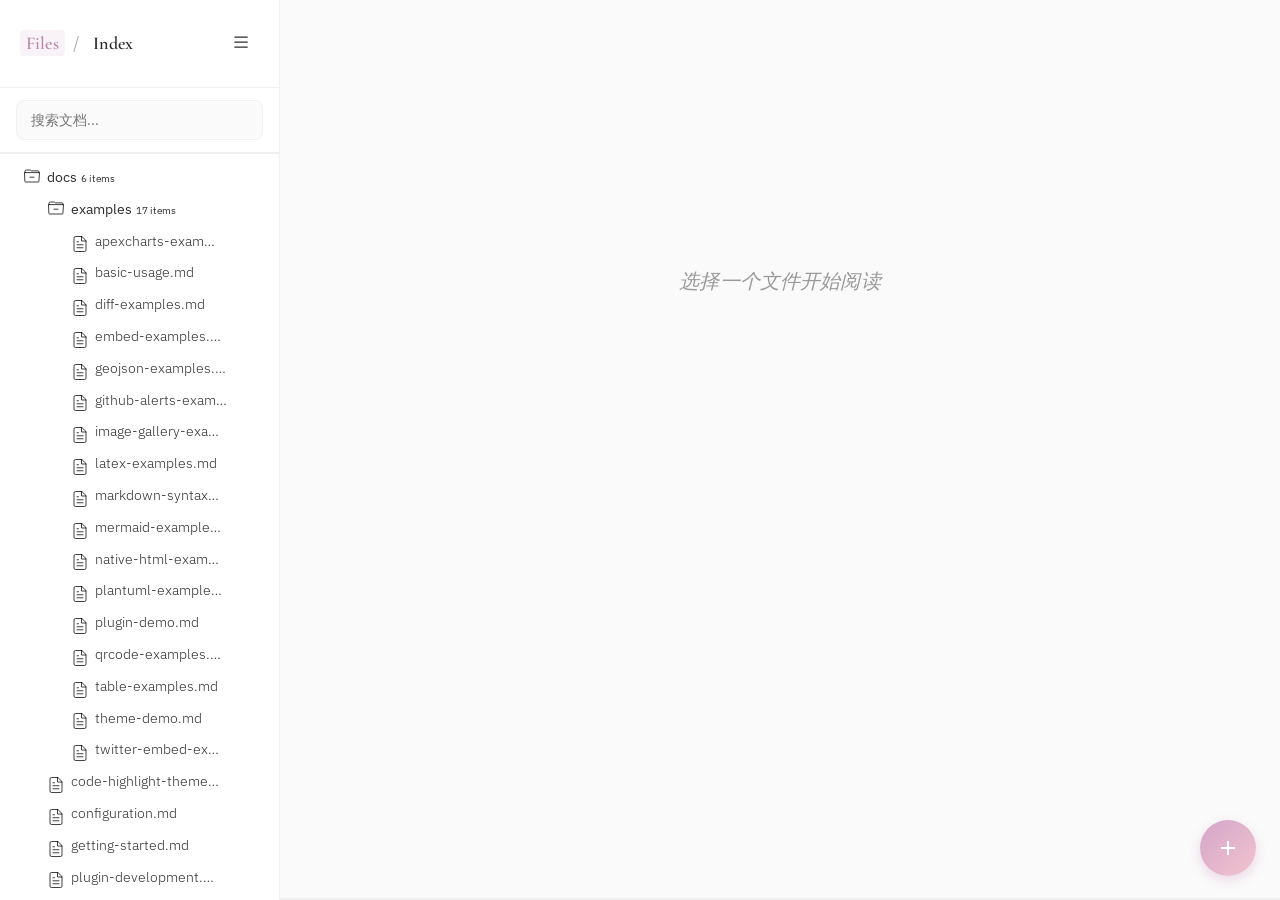
==== commit bd19549a: "revert(editor): 恢复工具栏不可滚动，移除「Markdown 编辑器」标题 - 恢复 .toolbar-center 为原始不可滚动布局（移除 flex:1 / overflow-x:a" ====
--- a/index.html
+++ b/index.html
@@ -481,8 +481,6 @@
           <svg class="ico ico-sm"><use href="#i-arrow-left"/></svg>
           <span>文档站</span>
         </button>
-        <span class="toolbar-divider"></span>
-        <span class="toolbar-title">Markdown 编辑器</span>
         <span class="toolbar-badge" id="cellCountBadge">1 Cell</span>
       </div>
       <div class="toolbar-center">
--- a/iris/css/editor.css
+++ b/iris/css/editor.css
@@ -780,6 +780,7 @@
     gap: 6px;
   }
 
+  /* 移动端：工具栏区域占满整行后横向滚动 */
   .toolbar-center {
     order: 3;
     width: 100%;
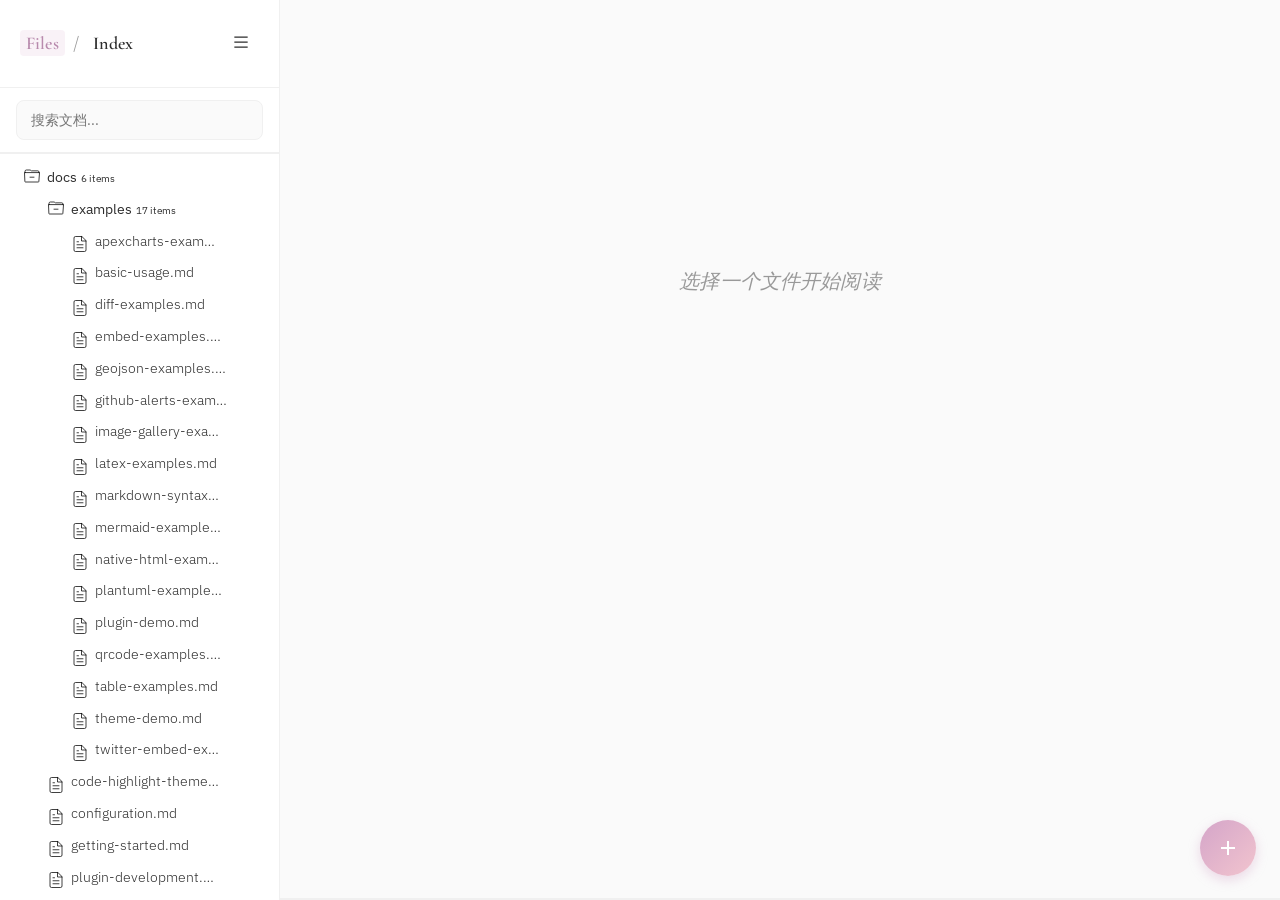
==== commit a2247cf6: "feat(pkt): 新增 Packet Tracer .pkt 拓扑渲染功能 完整实现 Cisco Packet Tracer .pkt 文件到网络拓扑图的渲染管线：  后端（Python，零第三方" ====
--- a/index.html
+++ b/index.html
@@ -36,6 +36,7 @@
   <link rel="stylesheet" href="iris/vendor/katex/katex.min.css">
   <link rel="stylesheet" href="iris/vendor/highlight.js/styles/github.css" id="hljs-theme">
   <link rel="stylesheet" href="iris/css/editor.css">
+  <link rel="stylesheet" href="iris/css/pkt/pkt.css">
 </head>
 <body>
   <!-- SVG 图标库 -->
@@ -992,6 +993,10 @@
   <script defer src="iris/js/renderers/embedded.js"></script>
   <script defer src="iris/js/renderers/katex.js"></script>
 
+  <!-- Packet Tracer 拓扑渲染器 -->
+  <script defer src="iris/vendor/cytoscape/cytoscape.min.js"></script>
+  <script defer src="iris/js/pkt/pkt-renderer.js"></script>
+
   <!-- Main Entry -->
   <script defer src="iris/js/themes/theme-manager.js"></script>
   <script defer src="iris/js/editor.js"></script>
--- a/iris/css/pkt/pkt.css
+++ b/iris/css/pkt/pkt.css
@@ -0,0 +1,693 @@
+/* ============== Packet Tracer 拓扑渲染样式 ============== */
+
+/* 拓扑容器 */
+.pkt-topology-container {
+  position: relative;
+  width: 100%;
+  margin: 16px 0;
+  border: 1px solid var(--color-border, #e0e0e0);
+  border-radius: 10px;
+  overflow: hidden;
+  background: var(--color-surface, #fff);
+  box-shadow: 0 1px 4px rgba(0, 0, 0, 0.04);
+}
+
+/* 顶部工具栏 */
+.pkt-toolbar {
+  display: flex;
+  align-items: center;
+  justify-content: space-between;
+  padding: 8px 12px;
+  background: rgba(212, 165, 201, 0.05);
+  border-bottom: 1px solid var(--color-border, #e0e0e0);
+  font-size: 13px;
+}
+
+.pkt-toolbar-left {
+  display: flex;
+  align-items: center;
+  gap: 8px;
+}
+
+.pkt-toolbar-title {
+  font-weight: 600;
+  color: var(--color-text, #333);
+  display: flex;
+  align-items: center;
+  gap: 6px;
+}
+
+.pkt-toolbar-title svg {
+  width: 16px;
+  height: 16px;
+  color: var(--color-accent-purple, #9b59b6);
+}
+
+.pkt-toolbar-right {
+  display: flex;
+  align-items: center;
+  gap: 4px;
+}
+
+.pkt-btn {
+  display: inline-flex;
+  align-items: center;
+  gap: 4px;
+  padding: 4px 10px;
+  font-size: 12px;
+  font-family: inherit;
+  border: 1px solid var(--color-border, #e0e0e0);
+  border-radius: 5px;
+  background: var(--color-surface, #fff);
+  color: var(--color-text, #333);
+  cursor: pointer;
+  transition: background 0.15s, border-color 0.15s, color 0.15s;
+  white-space: nowrap;
+}
+
+.pkt-btn:hover {
+  background: rgba(212, 165, 201, 0.12);
+  border-color: var(--color-accent-purple, #9b59b6);
+  color: var(--color-accent-purple, #9b59b6);
+}
+
+.pkt-btn.active {
+  background: rgba(212, 165, 201, 0.18);
+  border-color: var(--color-accent-purple, #9b59b6);
+  color: var(--color-accent-purple, #9b59b6);
+}
+
+.pkt-btn svg {
+  width: 13px;
+  height: 13px;
+}
+
+.pkt-search-input {
+  width: 140px;
+  padding: 4px 8px;
+  font-size: 12px;
+  font-family: inherit;
+  border: 1px solid var(--color-border, #e0e0e0);
+  border-radius: 5px;
+  background: var(--color-bg, #fafafa);
+  color: var(--color-text, #333);
+  outline: none;
+  transition: border-color 0.15s, width 0.15s;
+}
+
+.pkt-search-input:focus {
+  border-color: var(--color-accent-purple, #9b59b6);
+  width: 180px;
+}
+
+.pkt-search-input::placeholder {
+  color: var(--color-text-muted, #999);
+}
+
+/* 拓扑画布 */
+.pkt-canvas-wrapper {
+  position: relative;
+  width: 100%;
+  height: 500px;
+  background: transparent;
+}
+
+.pkt-canvas-wrapper.grid {
+  background-image: radial-gradient(circle, var(--color-border, #ddd) 1px, transparent 1px);
+  background-size: 20px 20px;
+}
+
+.pkt-canvas {
+  width: 100%;
+  height: 100%;
+}
+
+/* Cytoscape 节点样式覆盖 */
+.pkt-canvas .pkt-device-label {
+  font-size: 11px;
+  font-weight: 500;
+  color: var(--color-text, #333);
+}
+
+/* 底部状态栏 */
+.pkt-statusbar {
+  display: flex;
+  align-items: center;
+  justify-content: space-between;
+  padding: 6px 12px;
+  background: rgba(212, 165, 201, 0.05);
+  border-top: 1px solid var(--color-border, #e0e0e0);
+  font-size: 11px;
+  color: var(--color-text-muted, #888);
+}
+
+.pkt-statusbar-left {
+  display: flex;
+  align-items: center;
+  gap: 12px;
+}
+
+.pkt-statusbar-item {
+  display: flex;
+  align-items: center;
+  gap: 4px;
+}
+
+.pkt-statusbar-item strong {
+  color: var(--color-text, #333);
+  font-weight: 600;
+}
+
+.pkt-statusbar-right {
+  display: flex;
+  align-items: center;
+  gap: 8px;
+}
+
+.pkt-zoom-display {
+  font-family: 'JetBrains Mono', monospace;
+  color: var(--color-text-muted, #888);
+}
+
+/* ============== 右侧抽屉详情面板 ============== */
+
+.pkt-drawer-overlay {
+  display: none;
+  position: fixed;
+  top: 0;
+  left: 0;
+  right: 0;
+  bottom: 0;
+  background: rgba(0, 0, 0, 0.3);
+  z-index: 9000;
+  animation: pktFade 0.2s ease;
+}
+
+.pkt-drawer-overlay.visible {
+  display: block;
+}
+
+.pkt-drawer {
+  position: fixed;
+  top: 0;
+  right: 0;
+  width: 520px;
+  max-width: 90vw;
+  height: 100vh;
+  background: var(--color-surface, #fff);
+  box-shadow: -8px 0 24px rgba(0, 0, 0, 0.12);
+  z-index: 9001;
+  display: flex;
+  flex-direction: column;
+  transform: translateX(100%);
+  transition: transform 0.25s ease;
+}
+
+.pkt-drawer.visible {
+  transform: translateX(0);
+}
+
+.pkt-drawer-header {
+  display: flex;
+  align-items: center;
+  justify-content: space-between;
+  padding: 14px 18px;
+  border-bottom: 1px solid var(--color-border, #e0e0e0);
+  background: rgba(212, 165, 201, 0.05);
+}
+
+.pkt-drawer-title {
+  display: flex;
+  align-items: center;
+  gap: 8px;
+  font-size: 15px;
+  font-weight: 600;
+  color: var(--color-text, #333);
+}
+
+.pkt-drawer-title svg {
+  width: 20px;
+  height: 20px;
+  color: var(--color-accent-purple, #9b59b6);
+}
+
+.pkt-drawer-close {
+  display: flex;
+  align-items: center;
+  justify-content: center;
+  width: 28px;
+  height: 28px;
+  border: none;
+  border-radius: 5px;
+  background: none;
+  color: var(--color-text-muted, #888);
+  cursor: pointer;
+  transition: background 0.15s, color 0.15s;
+}
+
+.pkt-drawer-close:hover {
+  background: rgba(0, 0, 0, 0.06);
+  color: var(--color-text, #333);
+}
+
+.pkt-drawer-close svg {
+  width: 18px;
+  height: 18px;
+}
+
+/* 设备元信息卡片 */
+.pkt-drawer-meta {
+  padding: 12px 18px;
+  border-bottom: 1px solid var(--color-border, #e0e0e0);
+  display: grid;
+  grid-template-columns: repeat(3, 1fr);
+  gap: 8px;
+  font-size: 12px;
+}
+
+.pkt-meta-item {
+  display: flex;
+  flex-direction: column;
+  gap: 2px;
+}
+
+.pkt-meta-label {
+  color: var(--color-text-muted, #999);
+  font-size: 10px;
+  text-transform: uppercase;
+  letter-spacing: 0.5px;
+}
+
+.pkt-meta-value {
+  color: var(--color-text, #333);
+  font-weight: 500;
+  font-family: 'JetBrains Mono', monospace;
+  font-size: 12px;
+}
+
+/* Tab 导航 */
+.pkt-drawer-tabs {
+  display: flex;
+  border-bottom: 1px solid var(--color-border, #e0e0e0);
+  padding: 0 18px;
+  overflow-x: auto;
+  scrollbar-width: none;
+}
+
+.pkt-drawer-tabs::-webkit-scrollbar {
+  display: none;
+}
+
+.pkt-tab {
+  padding: 10px 14px;
+  font-size: 13px;
+  font-family: inherit;
+  border: none;
+  background: none;
+  color: var(--color-text-muted, #888);
+  cursor: pointer;
+  white-space: nowrap;
+  border-bottom: 2px solid transparent;
+  transition: color 0.15s, border-color 0.15s;
+}
+
+.pkt-tab:hover {
+  color: var(--color-text, #333);
+}
+
+.pkt-tab.active {
+  color: var(--color-accent-purple, #9b59b6);
+  border-bottom-color: var(--color-accent-purple, #9b59b6);
+  font-weight: 600;
+}
+
+/* Tab 内容区 */
+.pkt-drawer-body {
+  flex: 1;
+  overflow-y: auto;
+  padding: 16px 18px;
+}
+
+.pkt-tab-content {
+  display: none;
+}
+
+.pkt-tab-content.active {
+  display: block;
+  animation: pktFade 0.15s ease;
+}
+
+@keyframes pktFade {
+  from { opacity: 0; transform: translateY(4px); }
+  to { opacity: 1; transform: translateY(0); }
+}
+
+/* 接口表 */
+.pkt-interface-table {
+  width: 100%;
+  border-collapse: collapse;
+  font-size: 12px;
+}
+
+.pkt-interface-table th {
+  padding: 8px 6px;
+  text-align: left;
+  font-weight: 600;
+  color: var(--color-text-muted, #888);
+  border-bottom: 1px solid var(--color-border, #e0e0e0);
+  font-size: 11px;
+  text-transform: uppercase;
+  letter-spacing: 0.3px;
+}
+
+.pkt-interface-table td {
+  padding: 8px 6px;
+  border-bottom: 1px solid var(--color-border, #e0e0e0);
+  color: var(--color-text, #333);
+  font-family: 'JetBrains Mono', monospace;
+  font-size: 11px;
+}
+
+.pkt-interface-table tr:hover td {
+  background: rgba(212, 165, 201, 0.06);
+}
+
+.pkt-status-badge {
+  display: inline-block;
+  padding: 1px 6px;
+  font-size: 10px;
+  font-weight: 600;
+  border-radius: 3px;
+  text-transform: uppercase;
+}
+
+.pkt-status-badge.up {
+  background: rgba(39, 174, 96, 0.15);
+  color: #27ae60;
+}
+
+.pkt-status-badge.down {
+  background: rgba(231, 76, 60, 0.15);
+  color: #e74c3c;
+}
+
+.pkt-status-badge.no-ip {
+  background: rgba(243, 156, 18, 0.15);
+  color: #f39c12;
+}
+
+/* VLAN 列表 */
+.pkt-vlan-list {
+  display: flex;
+  flex-direction: column;
+  gap: 6px;
+}
+
+.pkt-vlan-item {
+  display: flex;
+  align-items: center;
+  gap: 10px;
+  padding: 8px 10px;
+  border: 1px solid var(--color-border, #e0e0e0);
+  border-radius: 6px;
+  background: var(--color-bg, #fafafa);
+}
+
+.pkt-vlan-id {
+  font-family: 'JetBrains Mono', monospace;
+  font-weight: 700;
+  color: var(--color-accent-purple, #9b59b6);
+  font-size: 13px;
+  min-width: 40px;
+}
+
+.pkt-vlan-name {
+  color: var(--color-text, #333);
+  font-size: 12px;
+}
+
+/* ACL 列表 */
+.pkt-acl-item {
+  margin-bottom: 12px;
+  border: 1px solid var(--color-border, #e0e0e0);
+  border-radius: 6px;
+  overflow: hidden;
+}
+
+.pkt-acl-header {
+  padding: 6px 10px;
+  background: rgba(212, 165, 201, 0.08);
+  font-size: 12px;
+  font-weight: 600;
+  color: var(--color-accent-purple, #9b59b6);
+  font-family: 'JetBrains Mono', monospace;
+}
+
+.pkt-acl-rules {
+  padding: 6px 10px;
+  font-family: 'JetBrains Mono', monospace;
+  font-size: 11px;
+  color: var(--color-text, #333);
+  line-height: 1.6;
+}
+
+.pkt-acl-rules .acl-permit {
+  color: #27ae60;
+}
+
+.pkt-acl-rules .acl-deny {
+  color: #e74c3c;
+}
+
+/* 路由表 */
+.pkt-route-table {
+  width: 100%;
+  border-collapse: collapse;
+  font-size: 12px;
+}
+
+.pkt-route-table th {
+  padding: 6px;
+  text-align: left;
+  font-size: 10px;
+  text-transform: uppercase;
+  color: var(--color-text-muted, #888);
+  border-bottom: 1px solid var(--color-border, #e0e0e0);
+}
+
+.pkt-route-table td {
+  padding: 6px;
+  font-family: 'JetBrains Mono', monospace;
+  font-size: 11px;
+  border-bottom: 1px solid var(--color-border, #e0e0e0);
+}
+
+.pkt-route-type {
+  display: inline-block;
+  padding: 1px 6px;
+  font-size: 9px;
+  font-weight: 700;
+  border-radius: 3px;
+  text-transform: uppercase;
+}
+
+.pkt-route-type.connected {
+  background: rgba(52, 152, 219, 0.15);
+  color: #3498db;
+}
+
+.pkt-route-type.static {
+  background: rgba(155, 89, 182, 0.15);
+  color: #9b59b6;
+}
+
+.pkt-route-type.ospf {
+  background: rgba(230, 126, 34, 0.15);
+  color: #e67e22;
+}
+
+/* 配置文本（高亮 + 折叠） */
+.pkt-config-block {
+  margin-bottom: 8px;
+  border: 1px solid var(--color-border, #e0e0e0);
+  border-radius: 6px;
+  overflow: hidden;
+}
+
+.pkt-config-header {
+  display: flex;
+  align-items: center;
+  justify-content: space-between;
+  padding: 6px 10px;
+  background: rgba(212, 165, 201, 0.06);
+  font-size: 11px;
+  font-family: 'JetBrains Mono', monospace;
+  color: var(--color-accent-purple, #9b59b6);
+  cursor: pointer;
+  user-select: none;
+}
+
+.pkt-config-header:hover {
+  background: rgba(212, 165, 201, 0.12);
+}
+
+.pkt-config-toggle {
+  font-size: 10px;
+  transition: transform 0.15s;
+}
+
+.pkt-config-block.collapsed .pkt-config-toggle {
+  transform: rotate(-90deg);
+}
+
+.pkt-config-body {
+  padding: 8px 10px;
+  font-family: 'JetBrains Mono', monospace;
+  font-size: 11px;
+  line-height: 1.6;
+  color: var(--color-text, #333);
+  background: var(--color-bg, #fafafa);
+  overflow-x: auto;
+}
+
+.pkt-config-block.collapsed .pkt-config-body {
+  display: none;
+}
+
+/* IOS 语法高亮 */
+.pkt-config-body .ios-keyword {
+  color: var(--color-accent-purple, #9b59b6);
+  font-weight: 600;
+}
+
+.pkt-config-body .ios-interface {
+  color: #3498db;
+  font-weight: 600;
+}
+
+.pkt-config-body .ios-ip {
+  color: #e67e22;
+}
+
+.pkt-config-body .ios-comment {
+  color: var(--color-text-muted, #999);
+  font-style: italic;
+}
+
+.pkt-config-body .ios-number {
+  color: #27ae60;
+}
+
+.pkt-config-body .ios-shutdown {
+  color: #e74c3c;
+  font-weight: 600;
+}
+
+/* ============== 错误状态 ============== */
+
+.pkt-error-card {
+  padding: 24px;
+  text-align: center;
+  color: var(--color-text-muted, #888);
+}
+
+.pkt-error-card svg {
+  width: 48px;
+  height: 48px;
+  color: #e74c3c;
+  margin-bottom: 12px;
+}
+
+.pkt-error-title {
+  font-size: 15px;
+  font-weight: 600;
+  color: #e74c3c;
+  margin-bottom: 6px;
+}
+
+.pkt-error-message {
+  font-size: 13px;
+  color: var(--color-text-muted, #888);
+  margin-bottom: 12px;
+}
+
+.pkt-error-detail {
+  font-family: 'JetBrains Mono', monospace;
+  font-size: 11px;
+  color: var(--color-text-muted, #999);
+  background: var(--color-bg, #fafafa);
+  padding: 8px 12px;
+  border-radius: 4px;
+  text-align: left;
+  white-space: pre-wrap;
+  word-break: break-all;
+}
+
+/* ============== 加载状态 ============== */
+
+.pkt-loading {
+  display: flex;
+  flex-direction: column;
+  align-items: center;
+  justify-content: center;
+  height: 200px;
+  color: var(--color-text-muted, #888);
+}
+
+.pkt-loading-spinner {
+  width: 32px;
+  height: 32px;
+  border: 3px solid rgba(212, 165, 201, 0.2);
+  border-top-color: var(--color-accent-purple, #9b59b6);
+  border-radius: 50%;
+  animation: pktSpin 0.8s linear infinite;
+  margin-bottom: 10px;
+}
+
+@keyframes pktSpin {
+  to { transform: rotate(360deg); }
+}
+
+/* ============== 移动端 ============== */
+
+@media (max-width: 768px) {
+  .pkt-canvas-wrapper {
+    height: 350px;
+  }
+
+  .pkt-drawer {
+    width: 100vw;
+    max-width: 100vw;
+    height: 70vh;
+    top: auto;
+    bottom: 0;
+    border-radius: 12px 12px 0 0;
+    transform: translateY(100%);
+  }
+
+  .pkt-drawer.visible {
+    transform: translateY(0);
+  }
+
+  .pkt-drawer-meta {
+    grid-template-columns: repeat(2, 1fr);
+  }
+
+  .pkt-toolbar {
+    flex-wrap: wrap;
+    gap: 6px;
+  }
+
+  .pkt-search-input {
+    width: 100px;
+  }
+
+  .pkt-search-input:focus {
+    width: 120px;
+  }
+
+  .pkt-statusbar {
+    flex-wrap: wrap;
+    gap: 6px;
+  }
+}
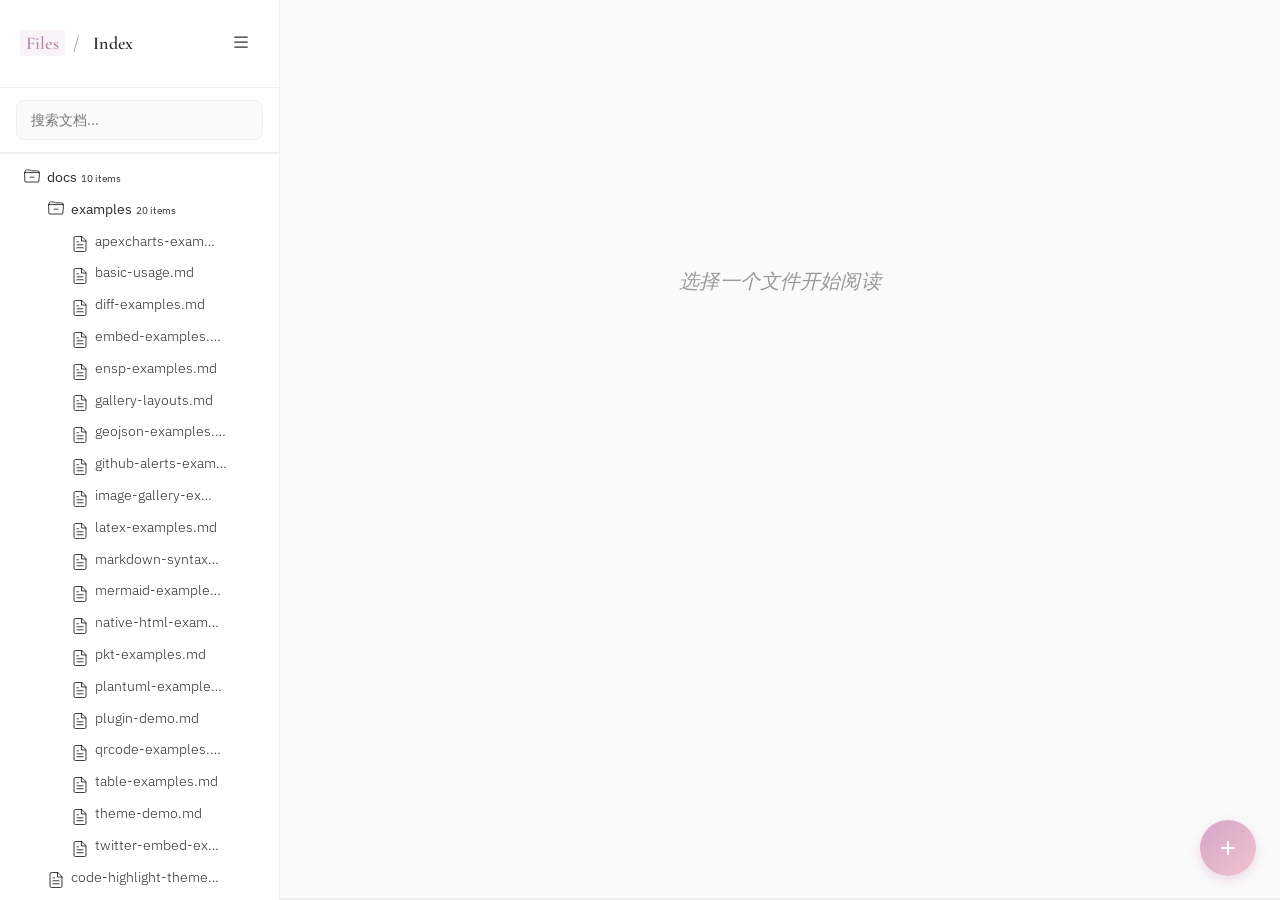
==== commit 5b67ff93: "fix: 修复插件系统导致的页面崩溃 - markdown.js: 移除导出未定义的 renderWithPlugins（该函数在 loader.js 内部，   不在 markdown.js 作用域" ====
--- a/index.html
+++ b/index.html
@@ -981,8 +981,7 @@
   <!-- Plugin System -->
   <script defer src="iris/js/plugins/loader.js"></script>
 
-  <!-- Built-in Plugins -->
-  <script defer src="iris/plugins/qrcode.js"></script>
+  <!-- Built-in Plugins (loaded dynamically via loader.js) -->
 
   <!-- Renderers -->
   <script defer src="iris/js/renderers/mermaid.js"></script>
--- a/iris/css/pkt/pkt.css
+++ b/iris/css/pkt/pkt.css
@@ -120,6 +120,12 @@
 .pkt-canvas {
   width: 100%;
   height: 100%;
+  background: transparent !important;
+}
+
+/* 确保 Cytoscape 生成的 canvas 元素透明，让 wrapper 的网格背景透出来 */
+.pkt-canvas > canvas {
+  background: transparent !important;
 }
 
 /* Cytoscape 节点样式覆盖 */
@@ -127,6 +133,28 @@
   font-size: 11px;
   font-weight: 500;
   color: var(--color-text, #333);
+}
+
+/* 链路常驻标签样式（接口名 / 网段）
+   注：Cytoscape 通过 canvas 渲染标签，实际样式在 pkt-renderer.js 的
+   source-label-* / target-label-* / text-background-* 属性中设置；
+   以下规则作为样式规范参考，并兼容可能的 HTML 覆盖层。 */
+.pkt-canvas .pkt-edge-label,
+.pkt-canvas source-label,
+.pkt-canvas target-label {
+  font-size: 9px;
+  color: #666;
+  background: rgba(255, 255, 255, 0.8);
+  padding: 1px 4px;
+  border-radius: 3px;
+}
+
+.pkt-edge-subnet {
+  font-size: 9px;
+  color: #666;
+  background: rgba(255, 255, 255, 0.8);
+  padding: 1px 4px;
+  border-radius: 3px;
 }
 
 /* 底部状态栏 */
@@ -255,20 +283,21 @@
   height: 18px;
 }
 
-/* 设备元信息卡片 */
+/* 设备元信息卡片：每项一行，标签 + 值 */
 .pkt-drawer-meta {
   padding: 12px 18px;
   border-bottom: 1px solid var(--color-border, #e0e0e0);
+  display: flex;
+  flex-direction: column;
+  gap: 6px;
+  font-size: 12px;
+}
+
+.pkt-meta-item {
   display: grid;
-  grid-template-columns: repeat(3, 1fr);
-  gap: 8px;
-  font-size: 12px;
-}
-
-.pkt-meta-item {
-  display: flex;
-  flex-direction: column;
-  gap: 2px;
+  grid-template-columns: 70px 1fr;
+  gap: 10px;
+  align-items: center;
 }
 
 .pkt-meta-label {
@@ -283,6 +312,7 @@
   font-weight: 500;
   font-family: 'JetBrains Mono', monospace;
   font-size: 12px;
+  word-break: break-all;
 }
 
 /* Tab 导航 */
@@ -342,11 +372,28 @@
   to { opacity: 1; transform: translateY(0); }
 }
 
+/* 表格横向滚动容器（字段增多后需要横向滚动） */
+.pkt-table-scroll {
+  width: 100%;
+  overflow-x: auto;
+  -webkit-overflow-scrolling: touch;
+}
+
+.pkt-table-scroll::-webkit-scrollbar {
+  height: 6px;
+}
+
+.pkt-table-scroll::-webkit-scrollbar-thumb {
+  background: var(--color-border, #ccc);
+  border-radius: 3px;
+}
+
 /* 接口表 */
 .pkt-interface-table {
   width: 100%;
   border-collapse: collapse;
   font-size: 12px;
+  white-space: nowrap;
 }
 
 .pkt-interface-table th {
@@ -358,6 +405,7 @@
   font-size: 11px;
   text-transform: uppercase;
   letter-spacing: 0.3px;
+  white-space: nowrap;
 }
 
 .pkt-interface-table td {
@@ -366,6 +414,7 @@
   color: var(--color-text, #333);
   font-family: 'JetBrains Mono', monospace;
   font-size: 11px;
+  white-space: nowrap;
 }
 
 .pkt-interface-table tr:hover td {
@@ -473,6 +522,7 @@
   text-transform: uppercase;
   color: var(--color-text-muted, #888);
   border-bottom: 1px solid var(--color-border, #e0e0e0);
+  white-space: nowrap;
 }
 
 .pkt-route-table td {
@@ -480,6 +530,7 @@
   font-family: 'JetBrains Mono', monospace;
   font-size: 11px;
   border-bottom: 1px solid var(--color-border, #e0e0e0);
+  white-space: nowrap;
 }
 
 .pkt-route-type {
@@ -506,6 +557,43 @@
   color: #e67e22;
 }
 
+/* BGP 路由：紫色 */
+.pkt-route-type.bgp {
+  background: rgba(111, 66, 193, 0.15);
+  color: #6f42c1;
+}
+
+/* RIP 路由：橙色 */
+.pkt-route-type.rip {
+  background: rgba(253, 126, 20, 0.15);
+  color: #fd7e14;
+}
+
+/* 默认路由：红色加粗 */
+.pkt-route-type.default {
+  background: rgba(220, 53, 69, 0.15);
+  color: #dc3545;
+  font-weight: 700;
+}
+
+/* 默认路由整行高亮 */
+.pkt-route-table tr.pkt-route-row-default td {
+  background: rgba(220, 53, 69, 0.06);
+}
+
+.pkt-route-table tr.pkt-route-row-default:hover td {
+  background: rgba(220, 53, 69, 0.12);
+}
+
+/* BGP 邻居信息（下一跳单元格内的副文本） */
+.pkt-route-nbr {
+  display: inline-block;
+  margin-top: 2px;
+  font-size: 10px;
+  color: var(--color-text-muted, #888);
+  font-style: italic;
+}
+
 /* 配置文本（高亮 + 折叠） */
 .pkt-config-block {
   margin-bottom: 8px;
@@ -580,6 +668,12 @@
 
 .pkt-config-body .ios-shutdown {
   color: #e74c3c;
+  font-weight: 600;
+}
+
+/* PC 专有命令：ip default-gateway / ip name-server */
+.pkt-config-body .ios-gateway {
+  color: #16a085;
   font-weight: 600;
 }
 
@@ -669,8 +763,10 @@
     transform: translateY(0);
   }
 
-  .pkt-drawer-meta {
-    grid-template-columns: repeat(2, 1fr);
+  /* 元数据每项一行，移动端缩小标签列宽 */
+  .pkt-meta-item {
+    grid-template-columns: 60px 1fr;
+    gap: 8px;
   }
 
   .pkt-toolbar {
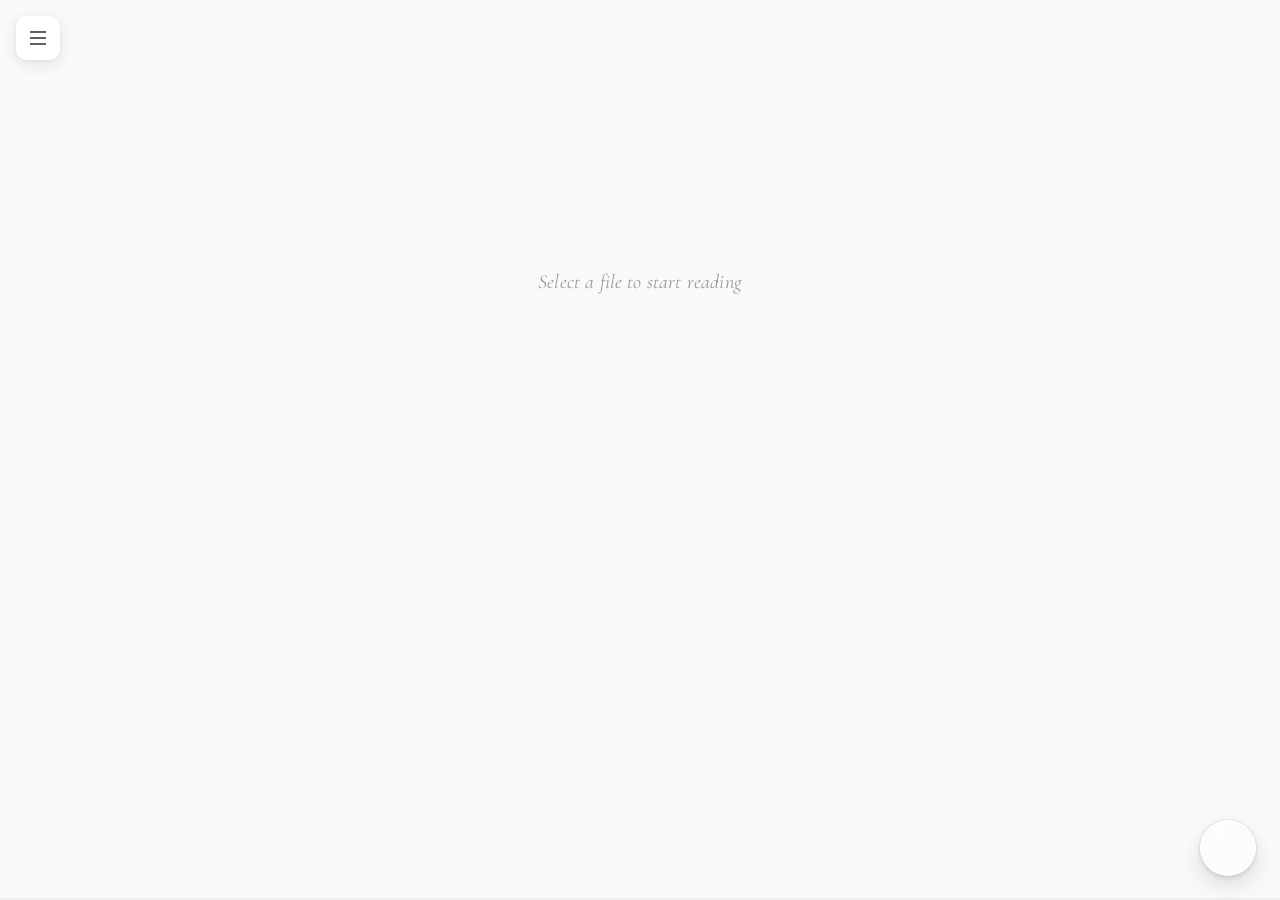
==== commit 32cbf585: "初始化 md-preview" ====
--- a/index.html
+++ b/index.html
@@ -11,11 +11,17 @@
   <meta property="og:title" content="Markdown Preview">
   <meta property="og:description" content="一个简洁优雅的 Markdown 文档预览站点，支持多种渲染功能">
   <meta property="og:url" content="https://theforeveriris.github.io/md-preview/">
-  
+  <meta property="og:image" content="https://theforeveriris.github.io/md-preview/iris/icons/og-image.png">
+  <meta property="og:image:width" content="1200">
+  <meta property="og:image:height" content="630">
+  <meta property="og:image:alt" content="Markdown Preview 站点分享图">
+  <meta property="og:locale" content="zh_CN">
+
   <!-- Twitter Specific -->
   <meta name="twitter:card" content="summary_large_image">
   <meta name="twitter:title" content="Markdown Preview">
   <meta name="twitter:description" content="一个简洁优雅的 Markdown 文档预览站点，支持多种渲染功能">
+  <meta name="twitter:image" content="https://theforeveriris.github.io/md-preview/iris/icons/og-image.png">
   <meta name="twitter:creator" content="@theforeveriris">
   <meta name="theme-color" content="#d4a5c9">
   <link rel="manifest" href="manifest.json">
@@ -32,17 +38,23 @@
   <link rel="preload" href="iris/data/file-tree.json" as="fetch" crossorigin>
   <link rel="stylesheet" href="iris/styles.css">
   <link rel="stylesheet" href="iris/css/themes/themes.css">
-  <link rel="stylesheet" href="iris/vendor/leaflet/leaflet.css">
-  <link rel="stylesheet" href="iris/vendor/katex/katex.min.css">
+  <!-- leaflet.css / katex.min.css / diff2html.min.css 改为按需加载，见 dom.js loadStyle -->
   <link rel="stylesheet" href="iris/vendor/highlight.js/styles/github.css" id="hljs-theme">
   <link rel="stylesheet" href="iris/css/editor.css">
+  <link rel="stylesheet" href="iris/css/pulse-generator.css">
   <link rel="stylesheet" href="iris/css/pkt/pkt.css">
+  <link rel="stylesheet" href="iris/css/pptx.css">
 </head>
-<body>
+<body class="sidebar-collapsed">
+  <!-- 桌面端侧边栏默认收起（该类仅桌面端媒体查询生效，移动端抽屉不受影响）；
+       settings.js 初始化时按用户已保存的 sidebarOpen 恢复 -->
   <!-- SVG 图标库 -->
   <svg aria-hidden="true" style="position:absolute;width:0;height:0;overflow:hidden" xmlns="http://www.w3.org/2000/svg">
     <symbol id="i-arrow-left" viewBox="0 0 24 24" fill="none" stroke="currentColor" stroke-width="2" stroke-linecap="round" stroke-linejoin="round"><path d="M19 12H5M12 19l-7-7 7-7"/></symbol>
     <symbol id="i-play" viewBox="0 0 24 24" fill="currentColor"><path d="M6 4l14 8-14 8V4z"/></symbol>
+    <symbol id="i-star" viewBox="0 0 24 24" fill="none" stroke="currentColor" stroke-width="2" stroke-linecap="round" stroke-linejoin="round"><path d="M12 2.5l2.95 5.98 6.6.96-4.78 4.66 1.13 6.58L12 17.57l-5.9 3.11 1.13-6.58L2.45 9.44l6.6-.96L12 2.5z"/></symbol>
+    <symbol id="i-image" viewBox="0 0 24 24" fill="none" stroke="currentColor" stroke-width="2" stroke-linecap="round" stroke-linejoin="round"><rect x="3" y="3" width="18" height="18" rx="2"/><circle cx="8.5" cy="8.5" r="1.5"/><path d="M21 15l-5-5L5 21"/></symbol>
+    <symbol id="i-filter" viewBox="0 0 24 24" fill="none" stroke="currentColor" stroke-width="2" stroke-linecap="round" stroke-linejoin="round"><polygon points="22 3 2 3 10 12.5 10 19 14 21 14 12.5 22 3"/></symbol>
     <symbol id="i-zap" viewBox="0 0 24 24" fill="none" stroke="currentColor" stroke-width="2" stroke-linecap="round" stroke-linejoin="round"><path d="M13 2L3 14h9l-1 8 10-12h-9l1-8z"/></symbol>
     <symbol id="i-chevron-down" viewBox="0 0 24 24" fill="none" stroke="currentColor" stroke-width="2" stroke-linecap="round" stroke-linejoin="round"><path d="M6 9l6 6 6-6"/></symbol>
     <symbol id="i-chevron-right" viewBox="0 0 24 24" fill="none" stroke="currentColor" stroke-width="2" stroke-linecap="round" stroke-linejoin="round"><path d="M9 18l6-6-6-6"/></symbol>
@@ -67,6 +79,17 @@
     <symbol id="i-list" viewBox="0 0 24 24" fill="none" stroke="currentColor" stroke-width="2" stroke-linecap="round" stroke-linejoin="round"><path d="M8 6h13M8 12h13M8 18h13M3 6h.01M3 12h.01M3 18h.01"/></symbol>
     <symbol id="i-link" viewBox="0 0 24 24" fill="none" stroke="currentColor" stroke-width="2" stroke-linecap="round" stroke-linejoin="round"><path d="M10 13a5 5 0 0 0 7.54.54l3-3a5 5 0 0 0-7.07-7.07l-1.72 1.71"/><path d="M14 11a5 5 0 0 0-7.54-.54l-3 3a5 5 0 0 0 7.07 7.07l1.71-1.71"/></symbol>
     <symbol id="i-quote" viewBox="0 0 24 24" fill="none" stroke="currentColor" stroke-width="2" stroke-linecap="round" stroke-linejoin="round"><path d="M7 7h4v6a4 4 0 0 1-4 4M13 7h4v6a4 4 0 0 1-4 4"/></symbol>
+    <symbol id="i-plus" viewBox="0 0 24 24" fill="none" stroke="currentColor" stroke-width="2" stroke-linecap="round" stroke-linejoin="round"><path d="M12 5v14M5 12h14"/></symbol>
+    <symbol id="i-split" viewBox="0 0 24 24" fill="none" stroke="currentColor" stroke-width="2" stroke-linecap="round" stroke-linejoin="round"><rect x="3" y="4" width="18" height="16" rx="2"/><path d="M12 4v16"/></symbol>
+    <symbol id="i-close" viewBox="0 0 24 24" fill="none" stroke="currentColor" stroke-width="2" stroke-linecap="round" stroke-linejoin="round"><path d="M18 6L6 18M6 6l12 12"/></symbol>
+    <symbol id="i-check" viewBox="0 0 24 24" fill="none" stroke="currentColor" stroke-width="2" stroke-linecap="round" stroke-linejoin="round"><path d="M20 6L9 17l-5-5"/></symbol>
+    <symbol id="i-table" viewBox="0 0 24 24" fill="none" stroke="currentColor" stroke-width="2" stroke-linecap="round" stroke-linejoin="round"><rect x="3" y="3" width="18" height="18" rx="2"/><path d="M3 9h18M3 15h18M9 3v18M15 3v18"/></symbol>
+    <symbol id="i-gear" viewBox="0 0 24 24" fill="none" stroke="currentColor" stroke-width="2" stroke-linecap="round" stroke-linejoin="round"><circle cx="12" cy="12" r="3"/><path d="M19.4 15a1.65 1.65 0 0 0 .33 1.82l.06.06a2 2 0 1 1-2.83 2.83l-.06-.06a1.65 1.65 0 0 0-1.82-.33 1.65 1.65 0 0 0-1 1.51V21a2 2 0 1 1-4 0v-.09a1.65 1.65 0 0 0-1-1.51 1.65 1.65 0 0 0-1.82.33l-.06.06a2 2 0 1 1-2.83-2.83l.06-.06a1.65 1.65 0 0 0 .33-1.82 1.65 1.65 0 0 0-1.51-1H3a2 2 0 1 1 0-4h.09a1.65 1.65 0 0 0 1.51-1 1.65 1.65 0 0 0-.33-1.82l-.06-.06a2 2 0 1 1 2.83-2.83l.06.06a1.65 1.65 0 0 0 1.82.33h.01a1.65 1.65 0 0 0 1-1.51V3a2 2 0 1 1 4 0v.09a1.65 1.65 0 0 0 1 1.51h.01a1.65 1.65 0 0 0 1.82-.33l.06-.06a2 2 0 1 1 2.83 2.83l-.06.06a1.65 1.65 0 0 0-.33 1.82v.01a1.65 1.65 0 0 0 1.51 1H21a2 2 0 1 1 0 4h-.09a1.65 1.65 0 0 0-1.51 1z"/></symbol>
+    <symbol id="i-shuffle" viewBox="0 0 24 24" fill="none" stroke="currentColor" stroke-width="2" stroke-linecap="round" stroke-linejoin="round"><polyline points="16 3 21 3 21 8"/><line x1="4" y1="20" x2="21" y2="3"/><polyline points="21 16 21 21 16 21"/><line x1="15" y1="15" x2="21" y2="21"/><line x1="4" y1="4" x2="9" y2="9"/></symbol>
+    <symbol id="i-flag" viewBox="0 0 24 24" fill="none" stroke="currentColor" stroke-width="2" stroke-linecap="round" stroke-linejoin="round"><path d="M4 15s1-1 4-1 5 2 8 2 4-1 4-1V3s-1 1-4 1-5-2-8-2-4 1-4 1z"/><line x1="4" y1="22" x2="4" y2="15"/></symbol>
+    <symbol id="i-eye" viewBox="0 0 24 24" fill="none" stroke="currentColor" stroke-width="2" stroke-linecap="round" stroke-linejoin="round"><path d="M1 12s4-8 11-8 11 8 11 8-4 8-11 8-11-8-11-8z"/><circle cx="12" cy="12" r="3"/></symbol>
+    <symbol id="i-code" viewBox="0 0 24 24" fill="none" stroke="currentColor" stroke-width="2" stroke-linecap="round" stroke-linejoin="round"><polyline points="16 18 22 12 16 6"/><polyline points="8 6 2 12 8 18"/></symbol>
+    <symbol id="i-tag" viewBox="0 0 24 24" fill="none" stroke="currentColor" stroke-width="2" stroke-linecap="round" stroke-linejoin="round"><path d="M20.59 13.41l-7.17 7.17a2 2 0 0 1-2.83 0L2 12V2h10l8.59 8.59a2 2 0 0 1 0 2.82z"/><line x1="7" y1="7" x2="7.01" y2="7"/></symbol>
   </svg>
   <div class="progress-bar" id="progressBar"></div>
   
@@ -84,10 +107,23 @@
           </svg>
         </button>
       </div>
-      <div class="search-container">
-        <input type="search" id="searchInput" placeholder="搜索文档..." />
-      </div>
-      <div class="search-results" id="searchResults"></div>
+      <button class="search-trigger" id="searchTrigger" type="button" aria-label="搜索文档" aria-haspopup="dialog" data-i18n-aria="sidebar.searchAria">
+        <svg width="15" height="15" viewBox="0 0 24 24" fill="none" stroke="currentColor" stroke-width="1.5" stroke-linecap="round"><circle cx="11" cy="11" r="7"/><path d="m20 20-3.5-3.5"/></svg>
+        <span class="search-trigger-label" data-i18n="sidebar.searchPlaceholder">搜索文档…</span>
+        <kbd class="search-trigger-kbd" id="searchTriggerKbd">⌘K</kbd>
+      </button>
+      <div class="local-files" id="localFilesPanel" hidden>
+        <div class="local-files-header">
+          <button class="local-files-toggle" id="localFilesToggle" type="button" aria-expanded="true">
+            <span class="local-files-title" data-i18n="sidebar.localTitle">本地文件</span>
+          </button>
+          <button class="local-files-clear" id="localFilesClearBtn" type="button" title="清空本地文件列表" aria-label="清空本地文件列表" data-i18n-title="sidebar.localClear" data-i18n-aria="sidebar.localClear">
+            <svg width="13" height="13" viewBox="0 0 24 24" fill="none" stroke="currentColor" stroke-width="2" stroke-linecap="round" stroke-linejoin="round" aria-hidden="true"><use href="#i-trash"/></svg>
+          </button>
+        </div>
+        <ul class="local-files-list" id="localFilesList"></ul>
+      </div>
+      <div class="tag-panel" id="tagPanel" hidden></div>
       <div class="file-tree" id="fileTree"></div>
       <div class="index-tree hidden" id="indexTree"></div>
     </aside>
@@ -106,55 +142,63 @@
       <!-- Floating Menu -->
       <div class="floating-menu" id="floatingMenu">
         <div class="menu-items">
-          <button class="menu-item-btn" id="backToTopBtn" title="回到顶部">
+          <button class="menu-item-btn" id="backToTopBtn" title="回到顶部" data-i18n-title="menu.backToTop">
             <svg width="24" height="24" viewBox="0 0 24 24" fill="none" stroke="currentColor" stroke-width="2">
               <path d="M18 15l-6-6-6 6"/>
             </svg>
-            <span class="menu-item-label">回到顶部</span>
+            <span class="menu-item-label" data-i18n="menu.backToTop">回到顶部</span>
           </button>
-          <button class="menu-item-btn" id="prevDocBtn" title="上一篇">
-            <svg width="24" height="24" viewBox="0 0 24 24" fill="none" stroke="currentColor" stroke-width="2">
-              <path d="M15 18l-6-6 6-6"/>
-            </svg>
-            <span class="menu-item-label">上一篇</span>
-          </button>
-          <button class="menu-item-btn" id="nextDocBtn" title="下一篇">
-            <svg width="24" height="24" viewBox="0 0 24 24" fill="none" stroke="currentColor" stroke-width="2">
-              <path d="M9 18l6-6-6-6"/>
-            </svg>
-            <span class="menu-item-label">下一篇</span>
-          </button>
-          <button class="menu-item-btn" id="openLocalMdBtn" title="打开本地 MD">
+          <button class="menu-item-btn" id="openLocalBtn" title="打开本地文件" data-i18n-title="menu.openLocal">
             <svg width="24" height="24" viewBox="0 0 24 24" fill="none" stroke="currentColor" stroke-width="2">
               <path d="M3 7a2 2 0 0 1 2-2h4l2 2h8a2 2 0 0 1 2 2v8a2 2 0 0 1-2 2H5a2 2 0 0 1-2-2z"/>
-              <path d="M12 11v6M9 14h6"/>
             </svg>
-            <span class="menu-item-label">打开本地 MD</span>
+            <span class="menu-item-label" data-i18n="menu.openLocal">打开本地文件</span>
           </button>
-          <button class="menu-item-btn" id="installPwaBtn" title="安装到桌面" style="display: none;">
+          <button class="menu-item-btn" id="qrShareBtn" title="扫码续读" data-i18n-title="menu.qrShare">
+            <svg width="24" height="24" viewBox="0 0 24 24" fill="none" stroke="currentColor" stroke-width="2" stroke-linecap="round" stroke-linejoin="round">
+              <rect x="3" y="3" width="7" height="7" rx="1"/><rect x="14" y="3" width="7" height="7" rx="1"/><rect x="3" y="14" width="7" height="7" rx="1"/>
+              <path d="M14 14h3v3h-3zM21 14v.01M14 21v.01M17.5 17.5h.01M21 21h-3M21 17.5h.01"/>
+            </svg>
+            <span class="menu-item-label" data-i18n="menu.qrShare">扫码续读</span>
+          </button>
+          <button class="menu-item-btn" id="splitViewBtn" title="对照阅读" data-i18n-title="menu.splitView">
+            <svg width="24" height="24" viewBox="0 0 24 24" fill="none" stroke="currentColor" stroke-width="2" stroke-linecap="round" stroke-linejoin="round">
+              <rect x="3" y="4" width="18" height="16" rx="2"/>
+              <path d="M12 4v16"/>
+            </svg>
+            <span class="menu-item-label" data-i18n="menu.splitView">对照阅读</span>
+          </button>
+          <button class="menu-item-btn" id="snapshotShareBtn" title="快照分享" data-i18n-title="menu.snapshotShare">
+            <svg width="24" height="24" viewBox="0 0 24 24" fill="none" stroke="currentColor" stroke-width="2" stroke-linecap="round" stroke-linejoin="round">
+              <circle cx="18" cy="5" r="3"/><circle cx="6" cy="12" r="3"/><circle cx="18" cy="19" r="3"/>
+              <line x1="8.59" y1="13.51" x2="15.42" y2="17.49"/><line x1="15.41" y1="6.51" x2="8.59" y2="10.49"/>
+            </svg>
+            <span class="menu-item-label" data-i18n="menu.snapshotShare">快照分享</span>
+          </button>
+          <button class="menu-item-btn" id="installPwaBtn" title="安装到桌面" style="display: none;" data-i18n-title="menu.installPwa">
             <svg width="24" height="24" viewBox="0 0 24 24" fill="none" stroke="currentColor" stroke-width="2">
               <path d="M21 15v4a2 2 0 0 1-2 2H5a2 2 0 0 1-2-2v-4"/>
               <polyline points="7 10 12 15 17 10"/>
               <line x1="12" y1="15" x2="12" y2="3"/>
             </svg>
-            <span class="menu-item-label">安装到桌面</span>
+            <span class="menu-item-label" data-i18n="menu.installPwa">安装到桌面</span>
           </button>
-          <a class="menu-item-btn" id="editPageBtn" title="编辑此页" target="_blank" rel="noopener noreferrer" href="#">
+          <a class="menu-item-btn" id="editPageBtn" title="编辑此页" target="_blank" rel="noopener noreferrer" href="#" data-i18n-title="menu.editPage">
             <svg width="24" height="24" viewBox="0 0 24 24" fill="none" stroke="currentColor" stroke-width="2">
               <path d="M11 4H4a2 2 0 0 0-2 2v14a2 2 0 0 0 2 2h14a2 2 0 0 0 2-2v-7"/>
               <path d="M18.5 2.5a2.121 2.121 0 0 1 3 3L12 15l-4 1 1-4 9.5-9.5z"/>
             </svg>
-            <span class="menu-item-label">编辑此页</span>
+            <span class="menu-item-label" data-i18n="menu.editPage">编辑此页</span>
           </a>
-          <button class="menu-item-btn settings-btn" id="openSettingsBtn" title="设置">
+          <button class="menu-item-btn settings-btn" id="openSettingsBtn" title="设置" data-i18n-title="menu.settings">
             <svg width="24" height="24" viewBox="0 0 24 24" fill="none" stroke="currentColor" stroke-width="2">
               <circle cx="12" cy="12" r="3"/>
               <path d="M12 1v4M12 19v4M4.22 4.22l2.83 2.83M16.95 16.95l2.83 2.83M1 12h4M19 12h4M4.22 19.78l2.83-2.83M16.95 7.05l2.83-2.83"/>
             </svg>
-            <span class="menu-item-label">设置</span>
+            <span class="menu-item-label" data-i18n="menu.settings">设置</span>
           </button>
         </div>
-        <button class="menu-trigger" id="menuTrigger">
+        <button class="menu-trigger" id="menuTrigger" aria-label="打开菜单" data-i18n-aria="menu.openMenu">
           <svg width="24" height="24" viewBox="0 0 24 24" fill="none" stroke="currentColor" stroke-width="2">
             <line x1="12" y1="5" x2="12" y2="19"/>
             <line x1="5" y1="12" x2="19" y2="12"/>
@@ -166,28 +210,46 @@
       <div class="settings-overlay" id="settingsOverlay">
         <div class="settings-panel">
           <div class="settings-header">
-            <h2 class="settings-title">设置</h2>
-            <button class="settings-close" id="closeSettingsBtn">
+            <h2 class="settings-title" data-i18n="settings.title">设置</h2>
+            <button class="settings-close" id="closeSettingsBtn" data-i18n-aria="common.close" aria-label="关闭">
               <svg width="24" height="24" viewBox="0 0 24 24" fill="none" stroke="currentColor" stroke-width="2">
                 <line x1="18" y1="6" x2="6" y2="18"/>
                 <line x1="6" y1="6" x2="18" y2="18"/>
               </svg>
             </button>
           </div>
-          
+
           <div class="settings-section">
-            <h3 class="settings-section-title">外观</h3>
+            <h3 class="settings-section-title" data-i18n="settings.section.language">语言</h3>
+            <div class="setting-item">
+              <div>
+                <div class="setting-label" data-i18n="settings.lang.label">界面语言</div>
+                <div class="setting-description" data-i18n="settings.lang.desc">切换界面显示语言，选择「自动」时跟随浏览器语言</div>
+              </div>
+              <div class="setting-control">
+                <select id="langSelect" class="theme-select">
+                  <option value="auto" data-i18n="settings.lang.auto">自动（跟随浏览器）</option>
+                  <option value="zh">中文</option>
+                  <option value="en">English</option>
+                </select>
+              </div>
+            </div>
+          </div>
+
+          <div class="settings-section">
+            <h3 class="settings-section-title" data-i18n="settings.section.appearance">外观</h3>
 
             <div class="settings-subsection">
-              <div class="settings-subsection-title">主题</div>
-              <div class="setting-item">
-                <div>
-                  <div class="setting-label">预设主题</div>
-                  <div class="setting-description">选择预设界面主题，会清空自定义配色</div>
+              <div class="settings-subsection-title" data-i18n="settings.sub.theme">主题</div>
+              <div class="setting-item">
+                <div>
+                  <div class="setting-label" data-i18n="settings.theme.label">预设主题</div>
+                  <div class="setting-description" data-i18n="settings.theme.desc">选择预设界面主题，会清空自定义配色</div>
                 </div>
                 <div class="setting-control">
                   <select id="themeSelect" class="theme-select">
-                    <option value="default">紫粉渐变</option>
+                    <option value="auto" data-i18n="settings.theme.auto">自动（跟随系统）</option>
+                    <option value="default" data-i18n="settings.theme.default">紫粉渐变</option>
                     <option value="github-light">GitHub Light</option>
                     <option value="github-dark">GitHub Dark</option>
                     <option value="notion">Notion</option>
@@ -197,68 +259,87 @@
                   </select>
                 </div>
               </div>
+              <div class="setting-item" id="autoThemePairRow" hidden>
+                <div>
+                  <div class="setting-label" data-i18n="settings.theme.autoPair">自动主题配对</div>
+                  <div class="setting-description" data-i18n="settings.theme.autoPairDesc">系统亮色时使用上方主题，暗色时使用下方主题</div>
+                </div>
+                <div class="setting-control auto-theme-pair">
+                  <select id="autoThemeLightSelect" class="theme-select" aria-label="亮色时使用的主题">
+                    <option value="default" data-i18n="settings.theme.autoLight.default">亮 · 紫粉渐变</option>
+                    <option value="github-light" data-i18n="settings.theme.autoLight.github">亮 · GitHub Light</option>
+                    <option value="notion" data-i18n="settings.theme.autoLight.notion">亮 · Notion</option>
+                  </select>
+                  <select id="autoThemeDarkSelect" class="theme-select" aria-label="暗色时使用的主题">
+                    <option value="github-dark" data-i18n="settings.theme.autoDark.github">暗 · GitHub Dark</option>
+                    <option value="arc" data-i18n="settings.theme.autoDark.arc">暗 · Arc Dark</option>
+                    <option value="dracula" data-i18n="settings.theme.autoDark.dracula">暗 · Dracula</option>
+                    <option value="nord" data-i18n="settings.theme.autoDark.nord">暗 · Nord</option>
+                  </select>
+                </div>
+              </div>
             </div>
 
             <div class="settings-subsection">
-              <div class="settings-subsection-title">自定义配色</div>
+              <div class="settings-subsection-title" data-i18n="settings.sub.colors">自定义配色</div>
               <div class="setting-item setting-item-block">
                 <div>
-                  <div class="setting-label">强调色</div>
-                  <div class="setting-description">主色及派生色，点击色块取色</div>
+                  <div class="setting-label" data-i18n="settings.colors.accent">强调色</div>
+                  <div class="setting-description" data-i18n="settings.colors.accentDesc">主色及派生色，点击色块取色</div>
                 </div>
                 <div class="setting-control color-picker-row">
-                  <label class="color-pick" title="主色 (--color-accent-purple)">
+                  <label class="color-pick" title="主色 (--color-accent-purple)" data-i18n-title="colorTitle.main">
                     <input type="color" id="customColorPurple" data-var="--color-accent-purple" value="#d4a5c9">
-                    <span class="color-pick-label">主色</span>
-                  </label>
-                  <label class="color-pick" title="粉色 (--color-accent-pink)">
+                    <span class="color-pick-label" data-i18n="settings.colors.main">主色</span>
+                  </label>
+                  <label class="color-pick" title="粉色 (--color-accent-pink)" data-i18n-title="colorTitle.pink">
                     <input type="color" id="customColorPink" data-var="--color-accent-pink" value="#f2c4ce">
-                    <span class="color-pick-label">粉色</span>
-                  </label>
-                  <label class="color-pick" title="深色 (--color-accent-purple-deep)">
+                    <span class="color-pick-label" data-i18n="settings.colors.pink">粉色</span>
+                  </label>
+                  <label class="color-pick" title="深色 (--color-accent-purple-deep)" data-i18n-title="colorTitle.deep">
                     <input type="color" id="customColorPurpleDeep" data-var="--color-accent-purple-deep" value="#b88aad">
-                    <span class="color-pick-label">深色</span>
+                    <span class="color-pick-label" data-i18n="settings.colors.deep">深色</span>
                   </label>
                 </div>
               </div>
 
               <div class="setting-item setting-item-block">
                 <div>
-                  <div class="setting-label">中性色</div>
-                  <div class="setting-description">背景、表面、文字与边框色，可做出亮色或暗色主题</div>
+                  <div class="setting-label" data-i18n="settings.colors.neutral">中性色</div>
+                  <div class="setting-description" data-i18n="settings.colors.neutralDesc">背景、表面、文字与边框色，可做出亮色或暗色主题</div>
                 </div>
                 <div class="setting-control color-picker-row">
-                  <label class="color-pick" title="背景 (--color-bg)">
+                  <label class="color-pick" title="背景 (--color-bg)" data-i18n-title="colorTitle.bg">
                     <input type="color" id="customColorBg" data-var="--color-bg" value="#fafafa">
-                    <span class="color-pick-label">背景</span>
-                  </label>
-                  <label class="color-pick" title="表面 (--color-surface)">
+                    <span class="color-pick-label" data-i18n="settings.colors.bg">背景</span>
+                  </label>
+                  <label class="color-pick" title="表面 (--color-surface)" data-i18n-title="colorTitle.surface">
                     <input type="color" id="customColorSurface" data-var="--color-surface" value="#ffffff">
-                    <span class="color-pick-label">表面</span>
-                  </label>
-                  <label class="color-pick" title="边框 (--color-border)">
+                    <span class="color-pick-label" data-i18n="settings.colors.surface">表面</span>
+                  </label>
+                  <label class="color-pick" title="边框 (--color-border)" data-i18n-title="colorTitle.border">
                     <input type="color" id="customColorBorder" data-var="--color-border" value="#f0f0f0">
-                    <span class="color-pick-label">边框</span>
-                  </label>
-                  <label class="color-pick" title="文字 (--color-text)">
+                    <span class="color-pick-label" data-i18n="settings.colors.border">边框</span>
+                  </label>
+                  <label class="color-pick" title="文字 (--color-text)" data-i18n-title="colorTitle.text">
                     <input type="color" id="customColorText" data-var="--color-text" value="#2d2d2d">
-                    <span class="color-pick-label">文字</span>
-                  </label>
-                  <label class="color-pick" title="次要文字 (--color-text-muted)">
+                    <span class="color-pick-label" data-i18n="settings.colors.text">文字</span>
+                  </label>
+                  <label class="color-pick" title="次要文字 (--color-text-muted)" data-i18n-title="colorTitle.muted">
                     <input type="color" id="customColorTextMuted" data-var="--color-text-muted" value="#999999">
-                    <span class="color-pick-label">次要</span>
-                  </label>
-                  <button class="color-reset-btn" id="resetColorsBtn" type="button">重置</button>
+                    <span class="color-pick-label" data-i18n="settings.colors.muted">次要</span>
+                  </label>
+                  <button class="color-reset-btn" id="resetColorsBtn" type="button" data-i18n="common.reset">重置</button>
                 </div>
               </div>
             </div>
 
             <div class="settings-subsection">
-              <div class="settings-subsection-title">代码高亮</div>
-              <div class="setting-item">
-                <div>
-                  <div class="setting-label">代码配色方案</div>
-                  <div class="setting-description">选择代码块语法高亮主题</div>
+              <div class="settings-subsection-title" data-i18n="settings.sub.codeHighlight">代码高亮</div>
+              <div class="setting-item">
+                <div>
+                  <div class="setting-label" data-i18n="settings.code.label">代码配色方案</div>
+                  <div class="setting-description" data-i18n="settings.code.desc">选择代码块语法高亮主题</div>
                 </div>
                 <div class="setting-control">
                   <select id="codeThemeSelect" class="theme-select">
@@ -275,40 +356,204 @@
                   </select>
                 </div>
               </div>
-            </div>
-
+              <div class="setting-item">
+                <div>
+                  <div class="setting-label" data-i18n="settings.adv.customHljs">自定义高亮主题</div>
+                  <div class="setting-description" data-i18n="settings.adv.customHljsDesc">加载外部 highlight.js 主题 CSS URL，回车应用</div>
+                </div>
+                <div class="setting-control">
+                  <input type="text" id="customHljsInput" class="custom-css-input" placeholder="hljs 主题 CSS URL" data-i18n-placeholder="settings.adv.customHljsPlaceholder">
+                </div>
+              </div>
+            </div>
+
+            <!-- 字体自定义 -->
             <div class="settings-subsection">
-              <div class="settings-subsection-title">高级</div>
-              <div class="setting-item">
-                <div>
-                  <div class="setting-label">自定义 CSS</div>
-                  <div class="setting-description">加载外部 CSS 文件 URL，回车应用</div>
-                </div>
-                <div class="setting-control">
-                  <input type="text" id="customCSSInput" class="custom-css-input" placeholder="CSS 文件 URL">
-                </div>
-              </div>
-              <div class="setting-item">
-                <div>
-                  <div class="setting-label">自定义高亮 JS</div>
-                  <div class="setting-description">加载外部 highlight.js 主题 CSS URL，回车应用</div>
-                </div>
-                <div class="setting-control">
-                  <input type="text" id="customHljsInput" class="custom-css-input" placeholder="hljs 主题 CSS URL">
+              <div class="settings-subsection-title" data-i18n="settings.sub.font">字体</div>
+
+              <div class="setting-item">
+                <div>
+                  <div class="setting-label" data-i18n="settings.font.remote">远程字体 URL</div>
+                  <div class="setting-description" data-i18n="settings.font.remoteDesc">加载远程字体，支持 Google Fonts 样式的 CSS URL（例：https://fonts.googleapis.com/css2?family=Noto+Sans+SC）。回车或失去焦点后应用，留空则禁用</div>
+                </div>
+                <div class="setting-control">
+                  <input type="text" id="remoteFontUrl" class="custom-css-input" placeholder="https://fonts.googleapis.com/css2?family=...">
+                </div>
+              </div>
+
+              <div class="setting-item">
+                <div>
+                  <div class="setting-label" data-i18n="settings.font.display">展示字体族（标题等衬线体）</div>
+                  <div class="setting-description" data-i18n="settings.font.displayDesc">设置 CSS font-family，多个字体用英文逗号分隔；远程字体加载完毕后可直接填字体名</div>
+                </div>
+                <div class="setting-control">
+                  <input type="text" id="fontFamilyDisplay" class="custom-css-input" placeholder="例如：'Noto Serif SC', Georgia, serif">
+                </div>
+              </div>
+
+              <div class="setting-item">
+                <div>
+                  <div class="setting-label" data-i18n="settings.font.body">正文字体族（UI/正文无衬线体）</div>
+                  <div class="setting-description" data-i18n="settings.font.bodyDesc">设置 CSS font-family，多个字体用英文逗号分隔</div>
+                </div>
+                <div class="setting-control">
+                  <input type="text" id="fontFamilyBody" class="custom-css-input" placeholder="例如：'Noto Sans SC', system-ui, sans-serif">
+                </div>
+              </div>
+
+              <div class="setting-item setting-item-block">
+                <div>
+                  <div class="setting-label" data-i18n="settings.font.size">字号</div>
+                  <div class="setting-description" data-i18n="settings.font.sizeDesc">控制界面与 Markdown 正文字号（单位 px）</div>
+                </div>
+                <div class="setting-control control-grid">
+                  <label class="mini-field" title="UI 基础字号 (--font-size-body)">
+                    <span class="mini-label" data-i18n="settings.font.sizeUi">UI 字号</span>
+                    <input type="number" id="fontSizeBody" min="10" max="28" step="1" class="mini-input">
+                  </label>
+                  <label class="mini-field" title="Markdown 正文基础字号 (--font-size-md)">
+                    <span class="mini-label" data-i18n="settings.font.sizeBody">正文</span>
+                    <input type="number" id="fontSizeMd" min="12" max="32" step="1" class="mini-input">
+                  </label>
+                  <label class="mini-field" title="H1 (--font-size-h1)">
+                    <span class="mini-label">H1</span>
+                    <input type="number" id="fontSizeH1" min="20" max="72" step="1" class="mini-input">
+                  </label>
+                  <label class="mini-field" title="H2 (--font-size-h2)">
+                    <span class="mini-label">H2</span>
+                    <input type="number" id="fontSizeH2" min="16" max="56" step="1" class="mini-input">
+                  </label>
+                  <label class="mini-field" title="H3 (--font-size-h3)">
+                    <span class="mini-label">H3</span>
+                    <input type="number" id="fontSizeH3" min="14" max="48" step="1" class="mini-input">
+                  </label>
+                </div>
+              </div>
+
+              <div class="setting-item setting-item-block">
+                <div>
+                  <div class="setting-label" data-i18n="settings.font.weight">字重</div>
+                  <div class="setting-description" data-i18n="settings.font.weightDesc">控制字体粗细（300 细 / 400 常规 / 500 中等 / 600 半粗 / 700 粗体）</div>
+                </div>
+                <div class="setting-control control-grid">
+                  <label class="mini-field" title="UI 基础字重">
+                    <span class="mini-label">UI</span>
+                    <select id="fontWeightBody" class="mini-input">
+                      <option value="300" data-i18n="weight.300">300 细</option>
+                      <option value="400" data-i18n="weight.400">400 常规</option>
+                      <option value="500" data-i18n="weight.500">500 中等</option>
+                      <option value="600" data-i18n="weight.600">600 半粗</option>
+                      <option value="700" data-i18n="weight.700">700 粗</option>
+                    </select>
+                  </label>
+                  <label class="mini-field" title="Markdown 正文字重">
+                    <span class="mini-label" data-i18n="settings.font.sizeBody">正文</span>
+                    <select id="fontWeightMd" class="mini-input">
+                      <option value="300" data-i18n="weight.300">300 细</option>
+                      <option value="400" data-i18n="weight.400">400 常规</option>
+                      <option value="500" data-i18n="weight.500">500 中等</option>
+                      <option value="600" data-i18n="weight.600">600 半粗</option>
+                      <option value="700" data-i18n="weight.700">700 粗</option>
+                    </select>
+                  </label>
+                  <label class="mini-field" title="展示体字重">
+                    <span class="mini-label" data-i18n="settings.font.weightDisplay">展示体</span>
+                    <select id="fontWeightDisplay" class="mini-input">
+                      <option value="300" data-i18n="weight.300">300 细</option>
+                      <option value="400" data-i18n="weight.400">400 常规</option>
+                      <option value="500" data-i18n="weight.500">500 中等</option>
+                      <option value="600" data-i18n="weight.600">600 半粗</option>
+                      <option value="700" data-i18n="weight.700">700 粗</option>
+                    </select>
+                  </label>
+                  <label class="mini-field" title="H1 字重">
+                    <span class="mini-label">H1</span>
+                    <select id="fontWeightH1" class="mini-input">
+                      <option value="400" data-i18n="weight.400">400 常规</option>
+                      <option value="500" data-i18n="weight.500">500 中等</option>
+                      <option value="600" data-i18n="weight.600">600 半粗</option>
+                      <option value="700" data-i18n="weight.700">700 粗</option>
+                      <option value="800" data-i18n="weight.800">800 特粗</option>
+                    </select>
+                  </label>
+                  <label class="mini-field" title="H2 字重">
+                    <span class="mini-label">H2</span>
+                    <select id="fontWeightH2" class="mini-input">
+                      <option value="400" data-i18n="weight.400">400 常规</option>
+                      <option value="500" data-i18n="weight.500">500 中等</option>
+                      <option value="600" data-i18n="weight.600">600 半粗</option>
+                      <option value="700" data-i18n="weight.700">700 粗</option>
+                      <option value="800" data-i18n="weight.800">800 特粗</option>
+                    </select>
+                  </label>
+                  <label class="mini-field" title="H3 字重">
+                    <span class="mini-label">H3</span>
+                    <select id="fontWeightH3" class="mini-input">
+                      <option value="400" data-i18n="weight.400">400 常规</option>
+                      <option value="500" data-i18n="weight.500">500 中等</option>
+                      <option value="600" data-i18n="weight.600">600 半粗</option>
+                      <option value="700" data-i18n="weight.700">700 粗</option>
+                      <option value="800" data-i18n="weight.800">800 特粗</option>
+                    </select>
+                  </label>
+                </div>
+              </div>
+
+              <div class="setting-item setting-item-block">
+                <div>
+                  <div class="setting-label" data-i18n="settings.font.color">字色</div>
+                  <div class="setting-description" data-i18n="settings.font.colorDesc">主文字与次要文字颜色；强调色（链接、高亮等）在上方「自定义配色」调节</div>
+                </div>
+                <div class="setting-control color-picker-row">
+                  <label class="color-pick" title="正文字色 (--color-text)" data-i18n-title="colorTitle.text">
+                    <input type="color" id="fontColorText" data-var="--color-text" value="#2d2d2d">
+                    <span class="color-pick-label" data-i18n="settings.font.colorBody">正文</span>
+                  </label>
+                  <label class="color-pick" title="次要文字色 (--color-text-muted)" data-i18n-title="colorTitle.muted">
+                    <input type="color" id="fontColorMuted" data-var="--color-text-muted" value="#999999">
+                    <span class="color-pick-label" data-i18n="settings.font.colorMuted">次要</span>
+                  </label>
+                  <button class="color-reset-btn" id="resetFontBtn" type="button" data-i18n="settings.font.resetFont">重置字体</button>
+                </div>
+              </div>
+
+              <div class="setting-item">
+                <div>
+                  <div class="setting-label" data-i18n="settings.font.sansDigits">标题数字使用无衬线字体</div>
+                  <div class="setting-description" data-i18n="settings.font.sansDigitsDesc">默认关闭，标题数字随标题字体（默认衬线体，数字同为衬线）；开启后仅标题中的阿拉伯数字改用无衬线字体渲染，其余文字不受影响</div>
+                </div>
+                <div class="setting-control">
+                  <label class="switch">
+                    <input type="checkbox" id="sansHeadingDigitsToggle">
+                    <span class="switch-slider"></span>
+                  </label>
+                </div>
+              </div>
+            </div>
+
+            <div class="settings-subsection">
+              <div class="settings-subsection-title" data-i18n="settings.sub.customCss">自定义 CSS</div>
+              <div class="setting-item">
+                <div>
+                  <div class="setting-label" data-i18n="settings.adv.customCss">外部样式表 URL</div>
+                  <div class="setting-description" data-i18n="settings.adv.customCssDesc">加载外部 CSS 文件 URL，回车应用</div>
+                </div>
+                <div class="setting-control">
+                  <input type="text" id="customCSSInput" class="custom-css-input" placeholder="CSS 文件 URL" data-i18n-placeholder="settings.adv.customCssPlaceholder">
                 </div>
               </div>
             </div>
           </div>
 
           <div class="settings-section">
-            <h3 class="settings-section-title">功能</h3>
+            <h3 class="settings-section-title" data-i18n="settings.section.reading">阅读</h3>
 
             <div class="settings-subsection">
-              <div class="settings-subsection-title">显示</div>
-              <div class="setting-item">
-                <div>
-                  <div class="setting-label">显示阅读进度</div>
-                  <div class="setting-description">显示页面阅读进度</div>
+              <div class="settings-subsection-title" data-i18n="settings.sub.display">显示选项</div>
+              <div class="setting-item">
+                <div>
+                  <div class="setting-label" data-i18n="settings.display.readingProgress">显示阅读进度</div>
+                  <div class="setting-description" data-i18n="settings.display.readingProgressDesc">显示页面阅读进度</div>
                 </div>
                 <div class="setting-control">
                   <label class="switch">
@@ -320,8 +565,8 @@
 
               <div class="setting-item">
                 <div>
-                  <div class="setting-label">显示词数统计</div>
-                  <div class="setting-description">在文件列表中显示每个文件的词数</div>
+                  <div class="setting-label" data-i18n="settings.display.wordCount">显示词数统计</div>
+                  <div class="setting-description" data-i18n="settings.display.wordCountDesc">在文件列表中显示每个文件的词数</div>
                 </div>
                 <div class="setting-control">
                   <label class="switch">
@@ -333,8 +578,8 @@
 
               <div class="setting-item">
                 <div>
-                  <div class="setting-label">折叠过长文件名</div>
-                  <div class="setting-description">开启时用省略号截断；关闭时显示完整文件名，超出部分可在该文件所在文件夹区域内横向滚动查看</div>
+                  <div class="setting-label" data-i18n="settings.display.truncate">折叠过长文件名</div>
+                  <div class="setting-description" data-i18n="settings.display.truncateDesc">开启时用省略号截断；关闭时显示完整文件名，超出部分可在该文件所在文件夹区域内横向滚动查看</div>
                 </div>
                 <div class="setting-control">
                   <label class="switch">
@@ -343,45 +588,348 @@
                   </label>
                 </div>
               </div>
+
+              <div class="setting-item">
+                <div>
+                  <div class="setting-label" data-i18n="settings.display.gestures">启用移动端手势</div>
+                  <div class="setting-description" data-i18n="settings.display.gesturesDesc">触屏设备上左右滑动正文切换上一篇 / 下一篇，自屏幕左缘右滑呼出侧边栏</div>
+                </div>
+                <div class="setting-control">
+                  <label class="switch">
+                    <input type="checkbox" id="mobileGesturesToggle" checked>
+                    <span class="switch-slider"></span>
+                  </label>
+                </div>
+              </div>
+
+              <div class="setting-item">
+                <div>
+                  <div class="setting-label" data-i18n="settings.display.sectionCollapse">启用章节折叠</div>
+                  <div class="setting-description" data-i18n="settings.display.sectionCollapseDesc">H2 标题栏右侧出现折叠按钮，点击折叠该章节；折叠状态按文档记忆，重开自动恢复</div>
+                </div>
+                <div class="setting-control">
+                  <label class="switch">
+                    <input type="checkbox" id="sectionCollapseToggle" checked>
+                    <span class="switch-slider"></span>
+                  </label>
+                </div>
+              </div>
+
+              <div class="setting-item">
+                <div>
+                  <div class="setting-label" data-i18n="settings.display.splitSyncScroll">对照阅读默认同步滚动</div>
+                  <div class="setting-description" data-i18n="settings.display.splitSyncScrollDesc">打开双栏对照阅读时两栏按比例同步滚动（快捷键 Ctrl/⌘+Alt+S 可随时开关本次会话的同步）</div>
+                </div>
+                <div class="setting-control">
+                  <label class="switch">
+                    <input type="checkbox" id="splitSyncScrollToggle" checked>
+                    <span class="switch-slider"></span>
+                  </label>
+                </div>
+              </div>
+
+              <div class="setting-item">
+                <div>
+                  <div class="setting-label" data-i18n="settings.display.focusMode">专注模式</div>
+                  <div class="setting-description" data-i18n="settings.display.focusModeDesc">当前阅读段落保持高亮，其余内容淡化（也可在 Ctrl/⌘+K 命令面板开关）</div>
+                </div>
+                <div class="setting-control">
+                  <label class="switch">
+                    <input type="checkbox" id="focusModeToggle">
+                    <span class="switch-slider"></span>
+                  </label>
+                </div>
+              </div>
             </div>
 
             <div class="settings-subsection">
-              <div class="settings-subsection-title">操作</div>
-              <div class="setting-item">
-                <div>
-                  <div class="setting-label">Markdown 编辑器</div>
-                  <div class="setting-description">在新标签页打开交互式编辑器，支持语法快速输入和实时渲染</div>
-                </div>
-                <div class="setting-control">
-                  <button id="openEditorBtn" class="download-btn">打开编辑器</button>
-                </div>
-              </div>
-              <div class="setting-item">
-                <div>
-                  <div class="setting-label">下载此文章</div>
-                  <div class="setting-description">下载当前文档为 MD 格式</div>
-                </div>
-                <div class="setting-control">
-                  <button id="downloadMdBtn" class="download-btn">下载 MD</button>
-                </div>
-              </div>
-              <div class="setting-item">
-                <div>
-                  <div class="setting-label">导出 PDF</div>
-                  <div class="setting-description">通过浏览器打印对话框导出为 PDF</div>
-                </div>
-                <div class="setting-control">
-                  <button id="downloadPdfBtn" class="download-btn">导出 PDF</button>
-                </div>
-              </div>
+              <div class="settings-subsection-title" data-i18n="settings.sub.layout">布局</div>
+              <div class="setting-item">
+                <div>
+                  <div class="setting-label" data-i18n="settings.display.contentWidth">内容区宽度</div>
+                  <div class="setting-description" data-i18n="settings.display.contentWidthDesc">调整 Markdown 正文的最大宽度，拖动即时生效；快捷键 Ctrl/⌘+B 可折叠侧边栏获得更宽空间</div>
+                </div>
+                <div class="setting-control content-width-control">
+                  <input type="range" id="contentWidthRange" class="width-slider" min="600" max="1400" step="20" value="720" aria-label="内容区宽度">
+                  <span class="width-value" id="contentWidthValue">720px</span>
+                  <button id="resetContentWidthBtn" class="download-btn" data-i18n="common.reset">重置</button>
+                </div>
+              </div>
+
+              <div class="setting-item">
+                <div>
+                  <div class="setting-label">正文占满可用宽度</div>
+                  <div class="setting-description">开启后正文铺满窗口可用宽度，忽略上方的宽度设置，适合宽屏显示器</div>
+                </div>
+                <div class="setting-control">
+                  <label class="switch">
+                    <input type="checkbox" id="contentFullWidthToggle">
+                    <span class="switch-slider"></span>
+                  </label>
+                </div>
+              </div>
+
+              <div class="setting-item">
+                <div>
+                  <div class="setting-label" data-i18n="settings.display.tableBleed">长表格延伸到右侧空白</div>
+                  <div class="setting-description" data-i18n="settings.display.tableBleedDesc">内容宽度设置保持不变，宽表格向右适度越过正文边界、利用右侧空白显示更多列；仍放不下的部分在表格内横向滚动</div>
+                </div>
+                <div class="setting-control">
+                  <label class="switch">
+                    <input type="checkbox" id="tableBleedToggle">
+                    <span class="switch-slider"></span>
+                  </label>
+                </div>
+              </div>
+            </div>
+          </div>
+
+          <div class="settings-section">
+            <h3 class="settings-section-title" data-i18n="settings.section.toolsExport">工具与导出</h3>
+
+            <div class="settings-subsection">
+              <div class="settings-subsection-title" data-i18n="settings.sub.tools">工具</div>
+              <div class="setting-item">
+                <div>
+                  <div class="setting-label" data-i18n="settings.actions.editor">Markdown 编辑器</div>
+                  <div class="setting-description" data-i18n="settings.actions.editorDesc">在新标签页打开交互式编辑器，支持语法快速输入和实时渲染</div>
+                </div>
+                <div class="setting-control">
+                  <button id="openEditorBtn" class="download-btn" data-i18n="settings.actions.openEditor">打开编辑器</button>
+                </div>
+              </div>
+              <div class="setting-item">
+                <div>
+                  <div class="setting-label" data-i18n="settings.actions.pulseGen">波形生成器</div>
+                  <div class="setting-description" data-i18n="settings.actions.pulseGenDesc">可视化生成 DG-LAB 郊狼 .pulse 波形文件，最多 20 个</div>
+                </div>
+                <div class="setting-control">
+                  <button id="openPulseGenBtn" class="download-btn" data-i18n="settings.actions.openPulseGen">打开生成器</button>
+                </div>
+              </div>
+            </div>
+
+            <div class="settings-subsection">
+              <div class="settings-subsection-title" data-i18n="settings.sub.export">导出</div>
+              <div class="setting-item">
+                <div>
+                  <div class="setting-label" data-i18n="settings.actions.downloadMd">下载此文章</div>
+                  <div class="setting-description" data-i18n="settings.actions.downloadMdDesc">下载当前文档为 MD 格式</div>
+                </div>
+                <div class="setting-control">
+                  <button id="downloadMdBtn" class="download-btn" data-i18n="settings.actions.downloadMdBtn">下载 MD</button>
+                </div>
+              </div>
+              <div class="setting-item">
+                <div>
+                  <div class="setting-label" data-i18n="settings.actions.exportPdf">导出 PDF</div>
+                  <div class="setting-description" data-i18n="settings.actions.exportPdfDesc">通过浏览器打印对话框导出为 PDF</div>
+                </div>
+                <div class="setting-control">
+                  <button id="downloadPdfBtn" class="download-btn" data-i18n="settings.actions.exportPdfBtn">导出 PDF</button>
+                </div>
+              </div>
+              <div class="setting-item">
+                <div>
+                  <div class="setting-label" data-i18n="settings.actions.exportHtml">导出 HTML</div>
+                  <div class="setting-description" data-i18n="settings.actions.exportHtmlDesc">保存为内联当前主题样式的单文件 HTML，双击即可离线查看</div>
+                </div>
+                <div class="setting-control">
+                  <button id="downloadHtmlBtn" class="download-btn" data-i18n="settings.actions.exportHtmlBtn">导出 HTML</button>
+                </div>
+              </div>
+              <div class="setting-item">
+                <div>
+                  <div class="setting-label" data-i18n="settings.actions.exportEpub">导出 EPUB</div>
+                  <div class="setting-description" id="exportEpubDesc" data-i18n="settings.actions.exportEpubDesc">当前文档导出为 EPUB 电子书，本地相对路径图片随文打包</div>
+                </div>
+                <div class="setting-control">
+                  <button id="downloadEpubBtn" class="download-btn" data-i18n="settings.actions.exportEpubBtn">导出 EPUB</button>
+                </div>
+              </div>
+              <div class="setting-item">
+                <div>
+                  <div class="setting-label" data-i18n="settings.actions.exportSiteEpub">整站 EPUB 合订本</div>
+                  <div class="setting-description" id="exportSiteEpubDesc" data-i18n="settings.actions.exportSiteEpubDesc">全部文档按文件树顺序合订为一本 EPUB 电子书</div>
+                </div>
+                <div class="setting-control">
+                  <button id="downloadSiteEpubBtn" class="download-btn" data-i18n="settings.actions.exportSiteEpubBtn">导出合订本</button>
+                </div>
+              </div>
+              <div class="setting-item">
+                <div>
+                  <div class="setting-label" data-i18n="settings.actions.exportSiteMd">整站 MD 打包下载</div>
+                  <div class="setting-description" id="exportSiteMdDesc" data-i18n="settings.actions.exportSiteMdDesc">全部 .md 按仓库目录结构打包为 ZIP 一键带走</div>
+                </div>
+                <div class="setting-control">
+                  <button id="downloadSiteMdBtn" class="download-btn" data-i18n="settings.actions.exportSiteMdBtn">打包下载</button>
+                </div>
+              </div>
+            </div>
+
+            <div class="settings-subsection">
+              <div class="settings-subsection-title" data-i18n="settings.sub.backup">配置备份</div>
+              <div class="setting-item">
+                <div>
+                  <div class="setting-label" data-i18n="settings.backup.export">导出设置</div>
+                  <div class="setting-description" data-i18n="settings.backup.exportDesc">把主题、配色、字体、阅读偏好与界面语言保存为 JSON 文件</div>
+                </div>
+                <div class="setting-control">
+                  <button id="settingsExportBtn" class="download-btn" data-i18n="settings.backup.exportBtn">导出</button>
+                </div>
+              </div>
+              <div class="setting-item">
+                <div>
+                  <div class="setting-label" data-i18n="settings.backup.import">导入设置</div>
+                  <div class="setting-description" data-i18n="settings.backup.importDesc">选择本站导出的 JSON 备份文件，导入后自动刷新生效</div>
+                </div>
+                <div class="setting-control">
+                  <button id="settingsImportBtn" class="download-btn" data-i18n="settings.backup.importBtn">导入</button>
+                  <input type="file" id="settingsImportInput" accept=".json,application/json" hidden>
+                </div>
+              </div>
+            </div>
+
+            <div class="settings-subsection">
+              <div class="settings-subsection-title" data-i18n="settings.sub.offline">离线缓存</div>
+              <div class="setting-item">
+                <div>
+                  <div class="setting-label" data-i18n="settings.offline.label">全量离线缓存</div>
+                  <div class="setting-description" id="offlineCacheDesc" data-i18n="settings.offline.desc">把文件树覆盖的所有文档拉进 PWA 缓存，离线也能整站阅读</div>
+                </div>
+                <div class="setting-control">
+                  <button id="cacheAllBtn" class="download-btn" data-i18n="settings.offline.btn">缓存全部文档</button>
+                </div>
+              </div>
+            </div>
+          </div>
+
+          <div class="settings-section">
+            <h3 class="settings-section-title" data-i18n="settings.section.storage">存储</h3>
+
+            <div class="settings-subsection">
+              <div class="settings-subsection-title" data-i18n="settings.sub.storageUsage">空间占用</div>
+              <div class="storage-usage">
+                <div class="storage-usage-bar" role="img" aria-hidden="true">
+                  <div class="storage-usage-fill" id="storageUsageFill"></div>
+                </div>
+                <div class="storage-usage-text" id="storageUsageText">…</div>
+              </div>
+            </div>
+
+            <div class="settings-subsection">
+              <div class="settings-subsection-title" data-i18n="settings.sub.notebooks">编辑器笔记本</div>
+              <div class="setting-item">
+                <div>
+                  <div class="setting-label" data-i18n="storage.notebooks.label">笔记本数据</div>
+                  <div class="setting-description" id="storageNotebooksDesc" data-i18n="storage.notebooks.loading">正在读取…</div>
+                </div>
+                <div class="setting-control">
+                  <button id="storageNotebooksClearBtn" class="download-btn" data-i18n="storage.notebooks.clearAll" hidden>全部清空</button>
+                </div>
+              </div>
+              <ul class="storage-notebook-list" id="storageNotebookList"></ul>
+            </div>
+
+            <div class="settings-subsection">
+              <div class="settings-subsection-title" data-i18n="settings.sub.browsingData">浏览数据</div>
+              <div id="storageDataList"></div>
             </div>
           </div>
         </div>
       </div>
       
+  <!-- 文章内查找条（Ctrl/⌘ + F 接管，find-bar.js 控制） -->
+  <div class="find-bar" id="findBar" role="search" aria-hidden="true">
+    <svg class="find-bar-icon" width="16" height="16" viewBox="0 0 24 24" fill="none" stroke="currentColor" stroke-width="2" stroke-linecap="round" stroke-linejoin="round"><circle cx="11" cy="11" r="8"/><path d="M21 21l-4.35-4.35"/></svg>
+    <input type="text" id="findBarInput" data-i18n-placeholder="find.placeholder" data-i18n-aria="find.placeholder" placeholder="在本文中查找…" aria-label="在本文中查找">
+    <span class="find-bar-count" id="findBarCount"></span>
+    <button type="button" class="find-bar-btn" id="findBarPrev" data-i18n-title="find.prev" title="上一个 (Shift+Enter)" aria-label="上一个">
+      <svg width="15" height="15" viewBox="0 0 24 24" fill="none" stroke="currentColor" stroke-width="2" stroke-linecap="round" stroke-linejoin="round"><path d="M18 15l-6-6-6 6"/></svg>
+    </button>
+    <button type="button" class="find-bar-btn" id="findBarNext" data-i18n-title="find.next" title="下一个 (Enter)" aria-label="下一个">
+      <svg width="15" height="15" viewBox="0 0 24 24" fill="none" stroke="currentColor" stroke-width="2" stroke-linecap="round" stroke-linejoin="round"><path d="M6 9l6 6 6-6"/></svg>
+    </button>
+    <button type="button" class="find-bar-btn" id="findBarClose" data-i18n-title="common.close" title="关闭 (Esc)" aria-label="关闭">
+      <svg width="15" height="15" viewBox="0 0 24 24" fill="none" stroke="currentColor" stroke-width="2" stroke-linecap="round" stroke-linejoin="round"><path d="M18 6L6 18M6 6l12 12"/></svg>
+    </button>
+  </div>
+
+  <!-- 双栏对照阅读（split-view.js 控制；无顶栏沉浸式，Esc 退出，Ctrl/⌘+\ 开关） -->
+  <div class="split-view-overlay" id="splitViewOverlay" aria-hidden="true">
+    <div class="split-view-panes">
+      <section class="split-pane">
+        <header class="split-pane-header"><span id="splitPaneLeftTitle"></span></header>
+        <div class="split-pane-body markdown-body" id="splitPaneLeftBody"></div>
+      </section>
+      <section class="split-pane">
+        <header class="split-pane-header">
+          <span id="splitPaneRightTitle"></span>
+          <button type="button" class="download-btn" id="splitPaneChangeBtn" data-i18n="split.changeDoc">更换文档</button>
+        </header>
+        <div class="split-pane-body markdown-body" id="splitPaneRightBody"></div>
+      </section>
+    </div>
+    <div class="split-picker" id="splitPicker" aria-hidden="true">
+      <div class="split-picker-card" role="dialog" aria-modal="true">
+        <div class="split-picker-head">
+          <span class="split-picker-title" data-i18n="split.pickTitle">选择右栏文档</span>
+          <button type="button" class="find-bar-btn" id="splitPickerCloseBtn" data-i18n-title="common.close" aria-label="关闭">
+            <svg width="16" height="16" viewBox="0 0 24 24" fill="none" stroke="currentColor" stroke-width="2" stroke-linecap="round" stroke-linejoin="round"><path d="M18 6L6 18M6 6l12 12"/></svg>
+          </button>
+        </div>
+        <label class="split-picker-search">
+          <svg width="15" height="15" viewBox="0 0 24 24" fill="none" stroke="currentColor" stroke-width="2" stroke-linecap="round" stroke-linejoin="round"><circle cx="11" cy="11" r="8"/><path d="M21 21l-4.35-4.35"/></svg>
+          <input type="text" id="splitPickerInput" data-i18n-placeholder="split.pickerPlaceholder" placeholder="按名称或路径筛选…" aria-label="筛选文档">
+        </label>
+        <ul id="splitPickerList"></ul>
+      </div>
+    </div>
+  </div>
+
+  <!-- 本地文件选择面板（悬浮球「打开本地文件」唤起） -->
+  <div class="local-pick-overlay" id="localPickOverlay" aria-hidden="true">
+    <div class="local-pick-card" role="dialog" aria-modal="true" aria-label="打开本地文件">
+      <button type="button" class="local-pick-close" id="localPickCloseBtn" data-i18n-aria="common.close" aria-label="关闭">✕</button>
+      <div class="local-pick-title" data-i18n="menu.openLocal">打开本地文件</div>
+      <button type="button" class="local-pick-option" id="pickLocalFilesBtn">
+        <svg width="22" height="22" viewBox="0 0 24 24" fill="none" stroke="currentColor" stroke-width="2" stroke-linecap="round" stroke-linejoin="round">
+          <path d="M14 2H6a2 2 0 0 0-2 2v16a2 2 0 0 0 2 2h12a2 2 0 0 0 2-2V8z"/>
+          <path d="M14 2v6h6M9 13h6M9 17h6"/>
+        </svg>
+        <span class="local-pick-option-text">
+          <span class="local-pick-option-label" data-i18n="local.pickFiles">选择文件…</span>
+          <span class="local-pick-option-desc" data-i18n="local.pickFilesDesc">选择一个或多个 .md 文件（可多选）</span>
+        </span>
+      </button>
+      <button type="button" class="local-pick-option" id="pickLocalFolderBtn">
+        <svg width="22" height="22" viewBox="0 0 24 24" fill="none" stroke="currentColor" stroke-width="2" stroke-linecap="round" stroke-linejoin="round">
+          <path d="m6 14 1.5-2.9A2 2 0 0 1 9.24 10H20a2 2 0 0 1 1.94 2.5l-1.54 6a2 2 0 0 1-1.95 1.5H4a2 2 0 0 1-2-2V5a2 2 0 0 1 2-2h3.9a2 2 0 0 1 1.69.9l.81 1.2a2 2 0 0 0 1.67.9H18a2 2 0 0 1 2 2v2"/>
+        </svg>
+        <span class="local-pick-option-text">
+          <span class="local-pick-option-label" data-i18n="local.pickFolder">选择文件夹…</span>
+          <span class="local-pick-option-desc" data-i18n="local.pickFolderDesc">导入整个文件夹，按目录树展示</span>
+        </span>
+      </button>
+    </div>
+  </div>
+
+  <!-- 拖拽导入遮罩：拖动 .md 文件 / 文件夹进入页面时显示 -->
+  <div class="drop-overlay" id="dropOverlay" aria-hidden="true">
+    <div class="drop-overlay-card">
+      <svg width="40" height="40" viewBox="0 0 24 24" fill="none" stroke="currentColor" stroke-width="1.6" stroke-linecap="round" stroke-linejoin="round" aria-hidden="true">
+        <path d="M21 15v4a2 2 0 0 1-2 2H5a2 2 0 0 1-2-2v-4"/>
+        <polyline points="7 10 12 15 17 10"/>
+        <line x1="12" y1="15" x2="12" y2="3"/>
+      </svg>
+      <div class="drop-overlay-title" data-i18n="drop.title">松开以打开</div>
+      <div class="drop-overlay-desc" data-i18n="drop.desc">支持 .md / .markdown 文件与整个文件夹</div>
+    </div>
+  </div>
+
       <article class="markdown-body" id="markdownContent">
         <div class="welcome-state">
-          <p class="welcome-text">选择一个文件开始阅读</p>
+          <p class="welcome-text" data-i18n="welcome.text">选择一个文件开始阅读</p>
         </div>
       </article>
       
@@ -393,11 +941,26 @@
 
   <div class="sidebar-overlay" id="sidebarOverlay"></div>
 
+  <!-- 搜索命令面板（Ctrl/⌘+K 或侧边栏触发行唤起） -->
+  <div class="palette-overlay" id="paletteOverlay" aria-hidden="true">
+    <div class="palette" role="dialog" aria-modal="true" aria-label="搜索文档">
+      <div class="palette-input-row">
+        <svg width="17" height="17" viewBox="0 0 24 24" fill="none" stroke="currentColor" stroke-width="1.5" stroke-linecap="round"><circle cx="11" cy="11" r="7"/><path d="m20 20-3.5-3.5"/></svg>
+        <input type="search" id="searchInput" placeholder="搜索文档..." autocomplete="off" data-i18n-placeholder="palette.placeholder">
+        <button class="palette-clear" id="paletteClear" type="button" aria-label="清空搜索词" hidden data-i18n-aria="palette.clear">
+          <svg width="15" height="15" viewBox="0 0 24 24" fill="none" stroke="currentColor" stroke-width="2" stroke-linecap="round"><path d="M18 6L6 18M6 6l12 12"/></svg>
+        </button>
+        <kbd class="palette-esc">Esc</kbd>
+      </div>
+      <div class="search-results" id="searchResults"></div>
+    </div>
+  </div>
+
   <!-- 更新提示 Toast -->
   <div class="update-toast" id="updateToast">
-    <span class="update-toast-text">有新版本可用</span>
-    <button class="update-toast-btn" id="updateRefreshBtn">刷新</button>
-    <button class="update-toast-close" id="updateDismissBtn" aria-label="关闭">&times;</button>
+    <span class="update-toast-text" data-i18n="toast.update">有新版本可用</span>
+    <button class="update-toast-btn" id="updateRefreshBtn" data-i18n="toast.refresh">刷新</button>
+    <button class="update-toast-close" id="updateDismissBtn" aria-label="关闭" data-i18n-aria="common.close">&times;</button>
   </div>
   
   <!-- Debug Panel (shown when ?debug=1) -->
@@ -505,7 +1068,6 @@
               <button class="dropdown-item" data-insert="***粗斜体***" data-cursor="-6">粗斜体</button>
               <button class="dropdown-item" data-insert="~~删除线~~" data-cursor="-4">删除线</button>
               <button class="dropdown-item" data-insert="`行内代码`" data-cursor="-2">行内代码 <kbd>Ctrl+`</kbd></button>
-              <button class="dropdown-item" data-insert="==高亮==" data-cursor="-4">高亮标记</button>
             </div>
             <div class="dropdown-group">
               <div class="dropdown-group-title">列表</div>
@@ -643,6 +1205,19 @@
               <button class="dropdown-item" data-insert="---\ntitle: \ndate: \ntags: []\n---\n" data-cursor="-5">Frontmatter 头信息</button>
               <button class="dropdown-item" data-insert="<!-- TOC -->\n- [标题1](#标题1)\n- [标题2](#标题2)\n<!-- /TOC -->\n" data-cursor="-1">目录 TOC</button>
             </div>
+            <div class="dropdown-group">
+              <div class="dropdown-group-title">布局容器</div>
+              <button class="dropdown-item" data-insert="::: code-tabs\n@tab 选项卡 A\n\n内容 A\n\n@tab 选项卡 B\n\n内容 B\n\n:::\n" data-cursor="-6">代码选项卡 code-tabs</button>
+              <button class="dropdown-item" data-insert="::: columns\n\n::: column 标题一\n\n第一栏内容\n\n::: column 标题二\n\n第二栏内容\n\n:::\n" data-cursor="-6">多列布局 columns</button>
+            </div>
+            <div class="dropdown-group">
+              <div class="dropdown-group-title">行内标记</div>
+              <button class="dropdown-item" data-insert="||剧透内容||" data-cursor="-2">剧透/遮罩 spoiler</button>
+            </div>
+            <div class="dropdown-group">
+              <div class="dropdown-group-title">DG-LAB 波形</div>
+              <button class="dropdown-item" data-insert="[pulse title=&quot;标题&quot;]\nDungeonlab+pulse:0,1,16=10,10,10,1,0/50-1,50-1,50-1,50-1\n[/pulse]" data-cursor="-9">波形 pulse</button>
+            </div>
           </div>
         </div>
 
@@ -709,7 +1284,12 @@
               <button class="dropdown-item" data-insert="$$\n\\sum_{i=1}^{n} i = \\frac{n(n+1)}{2}\n$$" data-cursor="-4">求和与极限</button>
               <button class="dropdown-item" data-insert="```qrcode\nhttps://github.com\n```" data-cursor="-6">二维码</button>
               <button class="dropdown-item" data-insert="```qrcode\n{&quot;data&quot;:&quot;https://github.com&quot;,&quot;size&quot;:180}\n```" data-cursor="-6">二维码（自定义尺寸）</button>
-              <button class="dropdown-item" data-insert="```abc\nX:1\nT:曲名\nM:4/4\nL:1/4\nK:C\nC D E F|G A B c|\n```" data-cursor="-6">ABC 乐谱</button>
+            </div>
+            <div class="dropdown-group">
+              <div class="dropdown-group-title">插件</div>
+              <button class="dropdown-item" data-insert="```colorcard\n#FF6B6B\n#4ECDC4\n#45B7D1\n#FFA07A\n#98D8C8\n```" data-cursor="-6">颜色卡片 colorcard</button>
+              <button class="dropdown-item" data-insert="```countdown\n2025-12-31T23:59:59\n```" data-cursor="-6">倒计时 countdown</button>
+              <button class="dropdown-item" data-insert="```countdown\n1d2h30m\n```" data-cursor="-6">倒计时（相对时长）</button>
             </div>
             <div class="dropdown-group">
               <div class="dropdown-group-title">地理</div>
@@ -770,35 +1350,41 @@
           <div class="dropdown-menu" id="dropdownEmbed">
             <div class="dropdown-group">
               <div class="dropdown-group-title">视频</div>
-              <button class="dropdown-item" data-insert="@[youtube](dQw4w9WgXcQ)">YouTube</button>
-              <button class="dropdown-item" data-insert="@[bilibili](BV1xx411c7mD)">Bilibili</button>
-              <button class="dropdown-item" data-insert="@[vimeo](76979871)">Vimeo</button>
+              <button class="dropdown-item" data-insert="```embed\n@[youtube](dQw4w9WgXcQ)\n```" data-cursor="-5">YouTube</button>
+              <button class="dropdown-item" data-insert="```embed\n@[bilibili](BV1xx411c7mD)\n```" data-cursor="-5">Bilibili</button>
+              <button class="dropdown-item" data-insert="```embed\n@[vimeo](76979871)\n```" data-cursor="-5">Vimeo</button>
             </div>
             <div class="dropdown-group">
               <div class="dropdown-group-title">社交</div>
-              <button class="dropdown-item" data-insert="@[twitter](https://twitter.com/elk/status/20)">Twitter / X 推文</button>
-              <button class="dropdown-item" data-insert="@[twitter](https://twitter.com/elk)">Twitter 用户时间线</button>
-              <button class="dropdown-item" data-insert="@[gist](https://gist.github.com/user/gist_id)">GitHub Gist</button>
+              <button class="dropdown-item" data-insert="```embed\n@[twitter](https://twitter.com/elk/status/20)\n```" data-cursor="-5">Twitter / X 推文</button>
+              <button class="dropdown-item" data-insert="```embed\n@[twitter](https://twitter.com/elk)\n```" data-cursor="-5">Twitter 用户时间线</button>
+              <button class="dropdown-item" data-insert="```embed\n@[gist](https://gist.github.com/user/gist_id)\n```" data-cursor="-5">GitHub Gist</button>
             </div>
             <div class="dropdown-group">
               <div class="dropdown-group-title">代码演示</div>
-              <button class="dropdown-item" data-insert="@[codepen](https://codepen.io/user/pen/abc)">CodePen</button>
-              <button class="dropdown-item" data-insert="@[jsfiddle](https://jsfiddle.net/user/abc/)">JSFiddle</button>
-              <button class="dropdown-item" data-insert="@[stackblitz](https://stackblitz.com/edit/user-project)">StackBlitz</button>
-              <button class="dropdown-item" data-insert="@[replit](https://replit.com/@user/project)">Replit</button>
+              <button class="dropdown-item" data-insert="```embed\n@[codepen](https://codepen.io/user/pen/abc)\n```" data-cursor="-5">CodePen</button>
+              <button class="dropdown-item" data-insert="```embed\n@[jsfiddle](https://jsfiddle.net/user/abc/)\n```" data-cursor="-5">JSFiddle</button>
+              <button class="dropdown-item" data-insert="```embed\n@[stackblitz](https://stackblitz.com/edit/user-project)\n```" data-cursor="-5">StackBlitz</button>
+              <button class="dropdown-item" data-insert="```embed\n@[replit](https://replit.com/@user/project)\n```" data-cursor="-5">Replit</button>
             </div>
             <div class="dropdown-group">
               <div class="dropdown-group-title">设计稿</div>
-              <button class="dropdown-item" data-insert="@[figma](https://www.figma.com/file/abc/Design)">Figma</button>
+              <button class="dropdown-item" data-insert="```embed\n@[figma](https://www.figma.com/file/abc/Design)\n```" data-cursor="-5">Figma</button>
             </div>
             <div class="dropdown-group">
               <div class="dropdown-group-title">地图</div>
-              <button class="dropdown-item" data-insert="@[googlemaps](https://www.google.com/maps/place/Beijing)">Google Maps</button>
-              <button class="dropdown-item" data-insert="@[openstreetmap](https://www.openstreetmap.org/?mlat=39.9042&mlon=116.4074#map=12)">OpenStreetMap</button>
+              <button class="dropdown-item" data-insert="```embed\n@[googlemaps](https://www.google.com/maps/place/Beijing)\n```" data-cursor="-5">Google Maps</button>
+              <button class="dropdown-item" data-insert="```embed\n@[openstreetmap](https://www.openstreetmap.org/?mlat=39.9042&mlon=116.4074#map=12)\n```" data-cursor="-5">OpenStreetMap</button>
             </div>
             <div class="dropdown-group">
               <div class="dropdown-group-title">办公文档</div>
-              <button class="dropdown-item" data-insert="@[googledocs](https://docs.google.com/document/d/abc/edit)">Google Docs</button>
+              <button class="dropdown-item" data-insert="```embed\n@[googledocs](https://docs.google.com/document/d/abc/edit)\n```" data-cursor="-5">Google Docs</button>
+            </div>
+            <div class="dropdown-group">
+              <div class="dropdown-group-title">本站拓扑/演示</div>
+              <button class="dropdown-item" data-insert="```pkt\n@[pkt](example)\n```" data-cursor="-5">PT 拓扑 pkt</button>
+              <button class="dropdown-item" data-insert="```pkt\n@[ensp](example)\n```" data-cursor="-5">eNSP 拓扑 ensp</button>
+              <button class="dropdown-item" data-insert="```pptx\n@[pptx](example)\n```" data-cursor="-5">PPTX 演示 pptx</button>
             </div>
           </div>
         </div>
@@ -840,6 +1426,7 @@
       </div>
       <div class="toolbar-right">
         <button class="toolbar-icon-btn" id="fontSizeBtn" title="字号调节"><svg class="ico"><use href="#i-font"/></svg></button>
+        <button class="toolbar-icon-btn" id="imageUploadBtn" title="图片上传设置"><svg class="ico"><use href="#i-upload"/></svg></button>
         <button class="toolbar-icon-btn" id="searchBtn" title="全局搜索/替换 (Ctrl+F)"><svg class="ico"><use href="#i-search"/></svg></button>
         <button class="toolbar-icon-btn" id="themeToggleBtn" title="切换主题"><svg class="ico"><use href="#i-moon"/></svg></button>
         <span class="toolbar-divider"></span>
@@ -847,12 +1434,40 @@
         <button class="toolbar-run-btn" id="runAllBtn" title="运行全部 Cell (Ctrl+Shift+Enter)"><svg class="ico"><use href="#i-zap"/></svg> 全部运行</button>
         <button class="toolbar-run-btn primary" id="runCurrentBtn" title="运行当前 Cell (Ctrl+Enter)"><svg class="ico"><use href="#i-play"/></svg> 运行</button>
       </div>
+
+      <!-- 图片上传设置弹出层 -->
+      <div class="image-upload-popover" id="imageUploadPopover">
+        <div class="image-upload-popover-title">图片上传设置</div>
+        <div class="image-upload-mode">
+          <label class="image-upload-radio"><input type="radio" name="imgMode" value="base64" checked> Base64 内嵌（默认，无需配置）</label>
+          <label class="image-upload-radio"><input type="radio" name="imgMode" value="host"> 图床上传</label>
+        </div>
+        <div class="image-upload-host-config" id="imageHostConfig" style="display:none;">
+          <input type="text" id="imageUploadUrl" class="image-upload-input" placeholder="https://your-image-host.com/api/upload" />
+          <div class="image-upload-hint">端点需接收 multipart/form-data（字段名 file），返回 JSON <code>{ "url": "..." }</code></div>
+          <div class="image-upload-hint">若需鉴权，可附带请求头（见下方自定义头）</div>
+          <input type="text" id="imageUploadHeaders" class="image-upload-input" placeholder='自定义请求头 JSON，如 {"Authorization":"Bearer xxx"}' />
+        </div>
+        <div class="image-upload-actions">
+          <button class="toolbar-btn" id="imageUploadClear">清除配置</button>
+          <button class="toolbar-run-btn primary" id="imageUploadSave">保存</button>
+        </div>
+        <div class="image-upload-hint image-upload-hint-tip">提示：在编辑区直接 <kbd>粘贴</kbd> 或 <kbd>拖拽</kbd> 图片即可插入</div>
+      </div>
     </header>
+
+    <!-- 多标签页栏 -->
+    <nav class="tab-bar" id="tabBar" aria-label="笔记本标签">
+      <div class="tab-list" id="tabList"></div>
+      <button class="tab-new-btn" id="tabNewBtn" title="新建笔记本 (Ctrl+T)">
+        <svg class="ico ico-sm"><use href="#i-plus"/></svg>
+      </button>
+    </nav>
 
     <!-- 搜索/替换面板 -->
     <div class="search-panel" id="searchPanel">
       <div class="search-panel-row">
-        <input type="text" id="searchInput" class="search-input" placeholder="查找..." />
+        <input type="text" id="editorSearchInput" class="search-input" placeholder="查找..." />
         <input type="text" id="replaceInput" class="search-input" placeholder="替换..." />
         <button class="search-btn" id="searchPrevBtn" title="上一个 (Shift+F3)"><svg class="ico ico-sm"><use href="#i-chevron-up"/></svg></button>
         <button class="search-btn" id="searchNextBtn" title="下一个 (F3)"><svg class="ico ico-sm"><use href="#i-chevron-down"/></svg></button>
@@ -875,6 +1490,31 @@
     <main class="editor-main" id="editorMain">
       <!-- Cells will be dynamically created by editor.js -->
     </main>
+
+    <!-- 双屏编辑模式（编辑 + 实时预览） -->
+    <div class="dual-pane-overlay" id="dualPaneOverlay">
+      <div class="dual-pane-header">
+        <div class="dual-pane-title">
+          <svg class="ico ico-sm"><use href="#i-split"/></svg>
+          <span>双屏编辑 · Cell [<span id="dualPaneCellNum"></span>]</span>
+        </div>
+        <div class="dual-pane-actions">
+          <button class="dual-pane-btn" id="dualPaneSyncBtn" title="同步滚动"><svg class="ico ico-sm"><use href="#i-refresh"/></svg> 同步滚动</button>
+          <button class="dual-pane-btn dual-pane-close-btn" id="dualPaneCloseBtn" title="退出双屏 (Esc)"><svg class="ico ico-sm"><use href="#i-close"/></svg> 退出</button>
+        </div>
+      </div>
+      <div class="dual-pane-body">
+        <div class="dual-pane-left" id="dualPaneLeft">
+          <div class="dual-pane-label">编辑</div>
+          <!-- CodeMirror host 会被移动到这里 -->
+        </div>
+        <div class="dual-pane-divider" id="dualPaneDivider"></div>
+        <div class="dual-pane-right" id="dualPaneRight">
+          <div class="dual-pane-label">预览</div>
+          <div class="markdown-body dual-pane-preview" id="dualPanePreview"></div>
+        </div>
+      </div>
+    </div>
 
     <!-- 底部状态栏 -->
     <footer class="editor-statusbar">
@@ -950,18 +1590,270 @@
     <div class="autocomplete-list" id="autocompleteList"></div>
   </div>
 
+  <!-- ============== 波形生成器 ============== -->
+  <div class="pulse-gen-overlay" id="pulseGenOverlay" style="display:none;">
+    <header class="pulse-gen-toolbar">
+      <div class="pulse-gen-toolbar-left">
+        <button class="pulse-gen-back-btn" id="exitPulseGenBtn" title="返回文档站">
+          <svg class="ico ico-sm"><use href="#i-arrow-left"/></svg>
+          <span>文档站</span>
+        </button>
+        <span class="pulse-gen-title">波形生成器</span>
+      </div>
+      <div class="pulse-gen-toolbar-right">
+        <span class="pulse-gen-count" id="pulseGenCount">0 / 20</span>
+      </div>
+    </header>
+    <div class="pulse-gen-body">
+      <aside class="pulse-gen-controls">
+        <div class="pulse-gen-section">
+          <div class="pulse-gen-section-title">波形类型</div>
+          <div class="pulse-gen-select-wrap">
+            <select id="pulseTypeMode">
+              <option value="all">全类型随机</option>
+              <option value="category">按类别选择</option>
+              <option value="specific">指定类型</option>
+            </select>
+          </div>
+          <div id="pulseCategoryList" class="pulse-gen-checkbox-grid" style="display:none;">
+            <label><input type="checkbox" value="脉冲类"> 脉冲类</label>
+            <label><input type="checkbox" value="基础波"> 基础波</label>
+            <label><input type="checkbox" value="自然类"> 自然类</label>
+            <label><input type="checkbox" value="衰减上升"> 衰减上升</label>
+            <label><input type="checkbox" value="噪声类"> 噪声类</label>
+            <label><input type="checkbox" value="阶梯折线"> 阶梯折线</label>
+            <label><input type="checkbox" value="组合类"> 组合类</label>
+            <label><input type="checkbox" value="特殊形状"> 特殊形状</label>
+            <label><input type="checkbox" value="氛围类"> 氛围类</label>
+          </div>
+          <div id="pulseTypeList" class="pulse-gen-type-list" style="display:none;">
+            <div class="pulse-gen-type-col">
+              <div class="pulse-gen-type-group-title">脉冲类</div>
+              <label><input type="checkbox" value="快速脉冲"> 快速脉冲</label>
+              <label><input type="checkbox" value="慢速脉冲"> 慢速脉冲</label>
+              <label><input type="checkbox" value="双脉冲"> 双脉冲</label>
+              <label><input type="checkbox" value="单脉冲"> 单脉冲</label>
+              <label><input type="checkbox" value="窄脉冲串"> 窄脉冲串</label>
+              <label><input type="checkbox" value="宽脉冲"> 宽脉冲</label>
+            </div>
+            <div class="pulse-gen-type-col">
+              <div class="pulse-gen-type-group-title">基础波</div>
+              <label><input type="checkbox" value="正弦波"> 正弦波</label>
+              <label><input type="checkbox" value="三角波"> 三角波</label>
+              <label><input type="checkbox" value="方波"> 方波</label>
+              <label><input type="checkbox" value="锯齿波"> 锯齿波</label>
+            </div>
+            <div class="pulse-gen-type-col">
+              <div class="pulse-gen-type-group-title">自然类</div>
+              <label><input type="checkbox" value="海浪"> 海浪</label>
+              <label><input type="checkbox" value="微风"> 微风</label>
+              <label><input type="checkbox" value="心跳"> 心跳</label>
+              <label><input type="checkbox" value="弹跳"> 弹跳</label>
+              <label><input type="checkbox" value="潮汐"> 潮汐</label>
+              <label><input type="checkbox" value="涟漪"> 涟漪</label>
+            </div>
+            <div class="pulse-gen-type-col">
+              <div class="pulse-gen-type-group-title">衰减上升</div>
+              <label><input type="checkbox" value="指数衰减"> 指数衰减</label>
+              <label><input type="checkbox" value="指数上升"> 指数上升</label>
+              <label><input type="checkbox" value="快速衰减"> 快速衰减</label>
+              <label><input type="checkbox" value="缓慢衰减"> 缓慢衰减</label>
+              <label><input type="checkbox" value="快速上升"> 快速上升</label>
+              <label><input type="checkbox" value="缓慢上升"> 缓慢上升</label>
+            </div>
+            <div class="pulse-gen-type-col">
+              <div class="pulse-gen-type-group-title">噪声类</div>
+              <label><input type="checkbox" value="噪声"> 噪声</label>
+              <label><input type="checkbox" value="粗糙噪声"> 粗糙噪声</label>
+              <label><input type="checkbox" value="细碎噪声"> 细碎噪声</label>
+            </div>
+            <div class="pulse-gen-type-col">
+              <div class="pulse-gen-type-group-title">阶梯折线</div>
+              <label><input type="checkbox" value="阶梯波"> 阶梯波</label>
+              <label><input type="checkbox" value="微阶梯"> 微阶梯</label>
+              <label><input type="checkbox" value="锯齿折线"> 锯齿折线</label>
+            </div>
+            <div class="pulse-gen-type-col">
+              <div class="pulse-gen-type-group-title">组合类</div>
+              <label><input type="checkbox" value="升降波"> 升降波</label>
+              <label><input type="checkbox" value="脉冲衰减"> 脉冲衰减</label>
+              <label><input type="checkbox" value="正弦衰减"> 正弦衰减</label>
+              <label><input type="checkbox" value="阶梯正弦"> 阶梯正弦</label>
+              <label><input type="checkbox" value="呼吸波"> 呼吸波</label>
+            </div>
+            <div class="pulse-gen-type-col">
+              <div class="pulse-gen-type-group-title">特殊形状</div>
+              <label><input type="checkbox" value="尖峰"> 尖峰</label>
+              <label><input type="checkbox" value="谷底"> 谷底</label>
+              <label><input type="checkbox" value="平顶"> 平顶</label>
+              <label><input type="checkbox" value="双峰"> 双峰</label>
+              <label><input type="checkbox" value="三峰"> 三峰</label>
+              <label><input type="checkbox" value="山丘"> 山丘</label>
+              <label><input type="checkbox" value="悬崖"> 悬崖</label>
+            </div>
+            <div class="pulse-gen-type-col">
+              <div class="pulse-gen-type-group-title">氛围类</div>
+              <label><input type="checkbox" value="地震波"> 地震波</label>
+              <label><input type="checkbox" value="雷鸣"> 雷鸣</label>
+              <label><input type="checkbox" value="滴答"> 滴答</label>
+              <label><input type="checkbox" value="渐强"> 渐强</label>
+              <label><input type="checkbox" value="渐弱"> 渐弱</label>
+            </div>
+          </div>
+        </div>
+
+        <div class="pulse-gen-section">
+          <div class="pulse-gen-section-title">激烈程度</div>
+          <div class="pulse-gen-slider-row">
+            <input type="range" id="pulseIntensity" min="1" max="10" value="5">
+            <span class="pulse-gen-slider-val" id="pulseIntensityVal">5</span>
+          </div>
+          <div class="pulse-gen-desc">1-10，影响幅度/频率/过渡速度/关键帧密度</div>
+        </div>
+
+        <div class="pulse-gen-section">
+          <div class="pulse-gen-section-title">强度范围</div>
+          <div class="pulse-gen-select-wrap">
+            <select id="pulseIntensityPreset">
+              <option value="full">full (0-100)</option>
+              <option value="low">low (0-30)</option>
+              <option value="medium" selected>medium (10-60)</option>
+              <option value="high">high (25-85)</option>
+              <option value="max">max (40-100)</option>
+              <option value="custom">自定义</option>
+            </select>
+          </div>
+          <div class="pulse-gen-range-row" id="pulseCustomRange" style="display:none;">
+            <div class="pulse-gen-range-item">
+              <label>最低</label>
+              <input type="number" id="pulseMinIntensity" min="0" max="100" value="0">
+            </div>
+            <div class="pulse-gen-range-item">
+              <label>最大</label>
+              <input type="number" id="pulseMaxIntensity" min="0" max="100" value="100">
+            </div>
+          </div>
+        </div>
+
+        <div class="pulse-gen-section">
+          <div class="pulse-gen-section-title">段数</div>
+          <div class="pulse-gen-select-wrap">
+            <select id="pulseSectionsMode">
+              <option value="range">随机范围 (1-3)</option>
+              <option value="fixed">固定段数</option>
+            </select>
+          </div>
+          <div class="pulse-gen-range-row" id="pulseSectionsRange">
+            <div class="pulse-gen-range-item">
+              <label>最小</label>
+              <input type="number" id="pulseMinSections" min="1" max="5" value="1">
+            </div>
+            <div class="pulse-gen-range-item">
+              <label>最大</label>
+              <input type="number" id="pulseMaxSections" min="1" max="5" value="3">
+            </div>
+          </div>
+          <div class="pulse-gen-range-item" id="pulseSectionsFixed" style="display:none;">
+            <label>段数</label>
+            <input type="number" id="pulseFixedSections" min="1" max="5" value="2">
+          </div>
+        </div>
+
+        <div class="pulse-gen-section">
+          <div class="pulse-gen-section-title">数据点数</div>
+          <div class="pulse-gen-select-wrap">
+            <select id="pulsePointsMode">
+              <option value="auto">自动计算</option>
+              <option value="fixed">固定值</option>
+              <option value="range">随机范围</option>
+            </select>
+          </div>
+          <div class="pulse-gen-range-item" id="pulsePointsFixed" style="display:none;">
+            <label>点数</label>
+            <input type="number" id="pulseFixedPoints" min="2" max="200" value="30">
+          </div>
+          <div class="pulse-gen-range-row" id="pulsePointsRange" style="display:none;">
+            <div class="pulse-gen-range-item">
+              <label>最小</label>
+              <input type="number" id="pulseMinPoints" min="2" max="200" value="10">
+            </div>
+            <div class="pulse-gen-range-item">
+              <label>最大</label>
+              <input type="number" id="pulseMaxPoints" min="2" max="200" value="40">
+            </div>
+          </div>
+        </div>
+
+        <div class="pulse-gen-section">
+          <div class="pulse-gen-section-title">插值类型</div>
+          <div class="pulse-gen-select-wrap">
+            <select id="pulseInterpolation">
+              <option value="linear">linear (线性)</option>
+              <option value="ease_in">ease_in (先慢后快)</option>
+              <option value="ease_out">ease_out (先快后慢)</option>
+              <option value="ease_in_out">ease_in_out (两端缓)</option>
+            </select>
+          </div>
+        </div>
+
+        <div class="pulse-gen-section">
+          <div class="pulse-gen-section-title">生成数量</div>
+          <div class="pulse-gen-slider-row">
+            <input type="range" id="pulseCount" min="1" max="20" value="10">
+            <span class="pulse-gen-slider-val" id="pulseCountVal">10</span>
+          </div>
+        </div>
+
+        <div class="pulse-gen-section">
+          <label class="pulse-gen-checkbox-row">
+            <input type="checkbox" id="pulseMix">
+            <span>波形叠加混合</span>
+          </label>
+        </div>
+
+        <div class="pulse-gen-section">
+          <div class="pulse-gen-section-title">随机种子</div>
+          <div class="pulse-gen-select-wrap">
+            <select id="pulseSeedMode">
+              <option value="random">随机</option>
+              <option value="fixed">固定种子</option>
+            </select>
+          </div>
+          <div class="pulse-gen-range-item" id="pulseSeedFixed" style="display:none;">
+            <label>种子值</label>
+            <input type="number" id="pulseSeed" value="42">
+          </div>
+        </div>
+
+        <button class="pulse-gen-generate-btn" id="pulseGenGenerateBtn">
+          <svg class="ico ico-sm"><use href="#i-zap"/></svg>
+          生成波形
+        </button>
+      </aside>
+
+      <main class="pulse-gen-results">
+        <div class="pulse-gen-grid" id="pulseGenGrid">
+          <div class="pulse-gen-empty">
+            <svg class="pulse-gen-empty-icon" viewBox="0 0 24 24" fill="none" stroke="currentColor" stroke-width="1.5">
+              <path d="M13 2L3 14h9l-1 8 10-12h-9l1-8z"/>
+            </svg>
+            <p>配置参数后点击「生成波形」</p>
+            <p class="pulse-gen-empty-hint">最多生成 20 个波形</p>
+          </div>
+        </div>
+      </main>
+    </div>
+  </div>
+
   <script defer src="iris/vendor/marked.js"></script>
+  <script defer src="iris/vendor/marked-footnote.min.js"></script>
   <script defer src="iris/vendor/highlight.js/highlight.min.js"></script>
+  <script defer src="iris/js/langs/net-config.js"></script>
   <script defer src="iris/vendor/flexsearch.bundle.js"></script>
-  <script defer src="iris/vendor/mermaid.min.js"></script>
-  <script defer src="iris/vendor/pako.min.js"></script>
-  <script defer src="iris/vendor/leaflet/leaflet.js"></script>
-  <script defer src="iris/vendor/apexcharts.min.js"></script>
-  <link rel="stylesheet" href="iris/vendor/diff2html/css/diff2html.min.css" />
-  <script defer src="iris/vendor/diff2html/js/diff2html.min.js"></script>
-  <script defer src="iris/vendor/diff2html/js/diff2html-ui.min.js"></script>
-  <script defer src="iris/vendor/katex/katex.min.js"></script>
-  <script defer src="iris/vendor/katex/auto-render.min.js"></script>
+  <!-- 以下重型 vendor 库改为按需懒加载（由各 renderer 在 DOM 出现对应内容时调用 dom.js#loadScript/loadStyle）：
+       mermaid.min.js / pako.min.js / leaflet.js / apexcharts.min.js
+       diff2html.min.js / diff2html-ui.min.js / katex.min.js / auto-render.min.js / cytoscape.min.js
+       仅保留 codemirror.min.js 仍 defer（编辑器适配层强耦合 CM6，后续单独优化） -->
 
   <script async src="https://platform.twitter.com/widgets.js"></script>
 
@@ -969,14 +1861,35 @@
   <script defer src="iris/js/config.js"></script>
   <script defer src="iris/js/debug.js"></script>
   <script defer src="iris/js/state.js"></script>
+  <script defer src="iris/js/i18n.js"></script>
   <script defer src="iris/js/dom.js"></script>
   <script defer src="iris/js/ui.js"></script>
+  <script defer src="iris/js/interactions.js"></script>
   <script defer src="iris/js/search.js"></script>
+  <script defer src="iris/js/palette.js"></script>
+  <script defer src="iris/js/local-docs.js"></script>
+  <script defer src="iris/js/tags.js"></script>
+  <script defer src="iris/js/snapshot.js"></script>
   <script defer src="iris/vendor/file-tree/prod.js"></script>
   <script defer src="iris/js/file-tree.js"></script>
+  <script defer src="iris/js/md-render.js"></script>
   <script defer src="iris/js/markdown.js"></script>
   <script defer src="iris/js/router.js"></script>
+  <script defer src="iris/js/zip.js"></script>
+  <script defer src="iris/js/export-bundle.js"></script>
   <script defer src="iris/js/settings.js"></script>
+  <script defer src="iris/js/reading-pos.js"></script>
+  <script defer src="iris/js/history.js"></script>
+  <script defer src="iris/js/offline.js"></script>
+  <script defer src="iris/js/hover-preview.js"></script>
+  <script defer src="iris/js/qr-share.js"></script>
+  <script defer src="iris/js/selection-tools.js"></script>
+  <script defer src="iris/js/gestures.js"></script>
+  <script defer src="iris/js/storage-manager.js"></script>
+  <script defer src="iris/js/find-bar.js"></script>
+  <script defer src="iris/js/section-collapse.js"></script>
+  <script defer src="iris/js/focus-mode.js"></script>
+  <script defer src="iris/js/split-view.js"></script>
 
   <!-- Plugin System -->
   <script defer src="iris/js/plugins/loader.js"></script>
@@ -991,13 +1904,24 @@
   <script defer src="iris/js/renderers/geo.js"></script>
   <script defer src="iris/js/renderers/embedded.js"></script>
   <script defer src="iris/js/renderers/katex.js"></script>
-
-  <!-- Packet Tracer 拓扑渲染器 -->
-  <script defer src="iris/vendor/cytoscape/cytoscape.min.js"></script>
+  <script defer src="iris/js/renderers/pulse.js"></script>
+  <script defer src="iris/js/renderers/csv-table.js"></script>
+  <script defer src="iris/js/renderers/json-tree.js"></script>
+  <script defer src="iris/js/renderers/sandbox.js"></script>
+  <script defer src="iris/js/pulse-generator.js"></script>
+
+  <!-- Packet Tracer 拓扑渲染器（cytoscape.min.js 已改为按需懒加载，见 pkt-renderer.js#loadAndRender） -->
   <script defer src="iris/js/pkt/pkt-renderer.js"></script>
+
+  <!-- PPTX 嵌入渲染器（缩略图网格 + 全屏放映模式，详见 pptx.js 顶部注释） -->
+  <script defer src="iris/js/renderers/pptx.js"></script>
 
   <!-- Main Entry -->
   <script defer src="iris/js/themes/theme-manager.js"></script>
+  <script defer src="iris/js/sync-tabs.js"></script>
+  <script defer src="iris/vendor/codemirror/codemirror.min.js"></script>
+  <script defer src="iris/js/cm-editor.js"></script>
+  <script defer src="iris/js/storage.js"></script>
   <script defer src="iris/js/editor.js"></script>
   <script defer src="iris/app.js"></script>
   
@@ -1034,10 +1958,20 @@
 
     function registerServiceWorker() {
       if ('serviceWorker' in navigator) {
-        navigator.serviceWorker.register('sw.js', { scope: './' })
+        // 每次都以 no-cache 拉取 sw.js，保证部署后新版本能被浏览器发现
+        fetch('sw.js', { cache: 'no-store' })
+          .then(() => {
+            return navigator.serviceWorker.register('sw.js', {
+              scope: './',
+              updateViaCache: 'none'
+            });
+          })
           .then(reg => {
             swRegistration = reg;
             console.log('[PWA] Service Worker registered, scope:', reg.scope);
+
+            // 每次进入页面主动触发一次 update 检查
+            try { reg.update && reg.update(); } catch (_) { /* ignore */ }
 
             reg.addEventListener('updatefound', () => {
               const newWorker = reg.installing;
@@ -1180,6 +2114,7 @@
       }, 5000);
     });
   </script>
-  <input type="file" id="localMdInput" accept=".md,.markdown,text/markdown,text/plain" style="position:fixed;top:-9999px;left:-9999px;opacity:0;">
+  <input type="file" id="localMdInput" accept=".md,.markdown,text/markdown,text/plain" multiple style="position:fixed;top:-9999px;left:-9999px;opacity:0;">
+  <input type="file" id="localMdFolderInput" webkitdirectory directory multiple style="position:fixed;top:-9999px;left:-9999px;opacity:0;">
 </body>
 </html>
--- a/iris/styles.css
+++ b/iris/styles.css
@@ -4,4 +4,7 @@
 @import 'css/galleries.css';
 @import 'css/components.css';
 @import 'css/floating.css';
+@import 'css/enhancements.css';
+@import 'css/find-bar.css';
+@import 'css/split-view.css';
 @import 'css/responsive.css';
--- a/iris/styles.css
+++ b/iris/styles.css
@@ -4,4 +4,7 @@
 @import 'css/galleries.css';
 @import 'css/components.css';
 @import 'css/floating.css';
+@import 'css/enhancements.css';
+@import 'css/find-bar.css';
+@import 'css/split-view.css';
 @import 'css/responsive.css';
--- a/iris/css/themes/themes.css
+++ b/iris/css/themes/themes.css
@@ -22,6 +22,8 @@
   --color-success: #4caf50;
   --color-error: #f44336;
   --color-warning: #ff9800;
+  /* 侧边栏与内容区的分界：浅色主题用向右扩散的柔和投影 */
+  --shadow-sidebar: 8px 0 24px rgba(0, 0, 0, 0.06), 2px 0 6px rgba(0, 0, 0, 0.04);
 }
 
 /* GitHub Light 主题 */
@@ -168,6 +170,14 @@
   --color-warning: #ebcb8b;
 }
 
+/* 深色主题：黑色投影在深底上不可见，侧边栏分界靠 surface 与 bg 的底色差 */
+[data-theme="github-dark"],
+[data-theme="arc"],
+[data-theme="dracula"],
+[data-theme="nord"] {
+  --shadow-sidebar: none;
+}
+
 /* 更新组件样式以使用新变量 */
 .search-result-item:hover {
   background: var(--color-hover);
@@ -199,8 +209,3 @@
 ::-webkit-scrollbar-thumb:hover {
   background: var(--color-scrollbar-hover);
 }
-
-#searchInput:focus {
-  border-color: var(--color-accent-purple);
-  box-shadow: 0 0 0 3px var(--color-hover);
-}
--- a/iris/vendor/highlight.js/styles/github.css
+++ b/iris/vendor/highlight.js/styles/github.css
@@ -0,0 +1,10 @@
+pre code.hljs{display:block;overflow-x:auto;padding:1em}code.hljs{padding:3px 5px}/*!
+  Theme: GitHub
+  Description: Light theme as seen on github.com
+  Author: github.com
+  Maintainer: @Hirse
+  Updated: 2021-05-15
+
+  Outdated base version: https://github.com/primer/github-syntax-light
+  Current colors taken from GitHub's CSS
+*/.hljs{color:#24292e;background:#fff}.hljs-doctag,.hljs-keyword,.hljs-meta .hljs-keyword,.hljs-template-tag,.hljs-template-variable,.hljs-type,.hljs-variable.language_{color:#d73a49}.hljs-title,.hljs-title.class_,.hljs-title.class_.inherited__,.hljs-title.function_{color:#6f42c1}.hljs-attr,.hljs-attribute,.hljs-literal,.hljs-meta,.hljs-number,.hljs-operator,.hljs-selector-attr,.hljs-selector-class,.hljs-selector-id,.hljs-variable{color:#005cc5}.hljs-meta .hljs-string,.hljs-regexp,.hljs-string{color:#032f62}.hljs-built_in,.hljs-symbol{color:#e36209}.hljs-code,.hljs-comment,.hljs-formula{color:#6a737d}.hljs-name,.hljs-quote,.hljs-selector-pseudo,.hljs-selector-tag{color:#22863a}.hljs-subst{color:#24292e}.hljs-section{color:#005cc5;font-weight:700}.hljs-bullet{color:#735c0f}.hljs-emphasis{color:#24292e;font-style:italic}.hljs-strong{color:#24292e;font-weight:700}.hljs-addition{color:#22863a;background-color:#f0fff4}.hljs-deletion{color:#b31d28;background-color:#ffeef0}
--- a/iris/css/editor.css
+++ b/iris/css/editor.css
@@ -276,6 +276,269 @@
   background: rgba(212, 165, 201, 0.1);
 }
 
+/* ============== 图片上传设置弹出层 ============== */
+
+.image-upload-popover {
+  display: none;
+  position: absolute;
+  top: calc(100% + 4px);
+  right: 0;
+  width: 360px;
+  padding: 14px 16px;
+  background: var(--color-surface);
+  border: 1px solid var(--color-border);
+  border-radius: 8px;
+  box-shadow: 0 8px 24px rgba(0, 0, 0, 0.12);
+  z-index: 300;
+  animation: dropdownFade 0.15s ease;
+}
+
+.image-upload-popover.visible {
+  display: block;
+}
+
+.image-upload-popover-title {
+  font-size: 13px;
+  font-weight: 600;
+  color: var(--color-text);
+  margin-bottom: 10px;
+}
+
+.image-upload-mode {
+  display: flex;
+  flex-direction: column;
+  gap: 6px;
+  margin-bottom: 10px;
+}
+
+.image-upload-radio {
+  display: flex;
+  align-items: center;
+  gap: 6px;
+  font-size: 13px;
+  color: var(--color-text);
+  cursor: pointer;
+}
+
+.image-upload-radio input {
+  cursor: pointer;
+}
+
+.image-upload-host-config {
+  display: flex;
+  flex-direction: column;
+  gap: 6px;
+  padding: 10px;
+  background: rgba(212, 165, 201, 0.05);
+  border-radius: 6px;
+  margin-bottom: 10px;
+}
+
+.image-upload-input {
+  width: 100%;
+  padding: 6px 8px;
+  font-size: 12px;
+  font-family: 'JetBrains Mono', monospace;
+  border: 1px solid var(--color-border);
+  border-radius: 4px;
+  background: var(--color-bg);
+  color: var(--color-text);
+  box-sizing: border-box;
+}
+
+.image-upload-input:focus {
+  outline: none;
+  border-color: var(--color-accent-purple);
+}
+
+.image-upload-hint {
+  font-size: 11px;
+  color: var(--color-text-muted);
+  line-height: 1.5;
+}
+
+.image-upload-hint code {
+  padding: 1px 4px;
+  font-family: 'JetBrains Mono', monospace;
+  background: var(--color-bg);
+  border-radius: 3px;
+  font-size: 10px;
+}
+
+.image-upload-hint kbd {
+  padding: 1px 5px;
+  font-size: 10px;
+  font-family: 'JetBrains Mono', monospace;
+  background: var(--color-bg);
+  border: 1px solid var(--color-border);
+  border-radius: 3px;
+}
+
+.image-upload-hint-tip {
+  margin-top: 8px;
+  padding-top: 8px;
+  border-top: 1px solid var(--color-border);
+}
+
+.image-upload-actions {
+  display: flex;
+  gap: 8px;
+  justify-content: flex-end;
+}
+
+.image-upload-actions .toolbar-btn,
+.image-upload-actions .toolbar-run-btn {
+  padding: 5px 12px;
+  font-size: 12px;
+}
+
+/* 编辑区拖拽悬浮态 */
+.cell.drag-over .cell-cm-host {
+  outline: 2px dashed var(--color-accent-purple);
+  outline-offset: -2px;
+  background: rgba(212, 165, 201, 0.06);
+}
+
+/* ============== 多标签页栏 ============== */
+
+.tab-bar {
+  flex: 0 0 auto;
+  display: flex;
+  align-items: stretch;
+  gap: 0;
+  padding: 0 8px;
+  height: 36px;
+  background: var(--color-surface);
+  border-bottom: 1px solid var(--color-border);
+  overflow-x: auto;
+  overflow-y: hidden;
+  scrollbar-width: thin;
+}
+
+.tab-bar::-webkit-scrollbar {
+  height: 4px;
+}
+.tab-bar::-webkit-scrollbar-thumb {
+  background: rgba(212, 165, 201, 0.3);
+  border-radius: 2px;
+}
+
+.tab-list {
+  display: flex;
+  align-items: stretch;
+  gap: 2px;
+  flex: 1 1 auto;
+  min-width: 0;
+}
+
+.tab-item {
+  display: flex;
+  align-items: center;
+  gap: 6px;
+  max-width: 220px;
+  min-width: 80px;
+  padding: 0 8px 0 12px;
+  margin-top: 4px;
+  height: 30px;
+  border: 1px solid var(--color-border);
+  border-bottom: none;
+  border-radius: 6px 6px 0 0;
+  background: rgba(212, 165, 201, 0.04);
+  color: var(--color-text-muted);
+  font-size: 12px;
+  cursor: pointer;
+  white-space: nowrap;
+  overflow: hidden;
+  position: relative;
+  transition: background 0.15s, color 0.15s, border-color 0.15s;
+}
+
+.tab-item:hover {
+  background: rgba(212, 165, 201, 0.1);
+  color: var(--color-text);
+}
+
+.tab-item.active {
+  background: var(--color-bg);
+  color: var(--color-accent-purple-deep);
+  border-color: var(--color-accent-purple);
+  font-weight: 500;
+  height: 32px;
+  margin-top: 2px;
+}
+
+.tab-title {
+  flex: 1 1 auto;
+  overflow: hidden;
+  text-overflow: ellipsis;
+  min-width: 0;
+}
+
+.tab-unsaved-dot {
+  width: 6px;
+  height: 6px;
+  border-radius: 50%;
+  background: #f39c12;
+  flex-shrink: 0;
+  display: none;
+}
+
+.tab-item.unsaved .tab-unsaved-dot {
+  display: inline-block;
+}
+
+.tab-close {
+  display: inline-flex;
+  align-items: center;
+  justify-content: center;
+  width: 16px;
+  height: 16px;
+  border: none;
+  border-radius: 3px;
+  background: transparent;
+  color: var(--color-text-muted);
+  cursor: pointer;
+  flex-shrink: 0;
+  transition: background 0.15s, color 0.15s;
+}
+
+.tab-close:hover {
+  background: rgba(231, 76, 60, 0.15);
+  color: #e74c3c;
+}
+
+.tab-close svg {
+  width: 11px;
+  height: 11px;
+}
+
+.tab-new-btn {
+  display: inline-flex;
+  align-items: center;
+  justify-content: center;
+  width: 28px;
+  height: 28px;
+  margin: 4px 0 0 4px;
+  border: 1px solid var(--color-border);
+  border-radius: 6px;
+  background: var(--color-surface);
+  color: var(--color-text-muted);
+  cursor: pointer;
+  flex-shrink: 0;
+  transition: background 0.15s, color 0.15s, border-color 0.15s;
+}
+
+.tab-new-btn:hover {
+  background: rgba(212, 165, 201, 0.12);
+  color: var(--color-accent-purple);
+  border-color: var(--color-accent-purple);
+}
+
+/* 暗色模式微调 */
+body.editor-dark-mode .tab-item.active {
+  background: var(--color-surface);
+}
+
 /* ============== 下拉菜单 ============== */
 
 .toolbar-dropdown {
@@ -371,6 +634,174 @@
   padding: 24px 16px 60px;
 }
 
+/* ============== 双屏编辑模式 ============== */
+
+.dual-pane-overlay {
+  position: fixed;
+  inset: 0;
+  z-index: 1500;
+  display: none;
+  flex-direction: column;
+  background: var(--color-bg, #fafafa);
+}
+
+.dual-pane-overlay.visible {
+  display: flex;
+}
+
+.dual-pane-header {
+  display: flex;
+  align-items: center;
+  justify-content: space-between;
+  flex-shrink: 0;
+  padding: 8px 16px;
+  background: var(--color-surface, #fff);
+  border-bottom: 1px solid var(--color-border, #e0e0e0);
+  box-shadow: 0 1px 3px rgba(0, 0, 0, 0.04);
+}
+
+.dual-pane-title {
+  display: flex;
+  align-items: center;
+  gap: 6px;
+  font-size: 13px;
+  font-weight: 600;
+  color: var(--color-text, #333);
+}
+
+.dual-pane-title .ico {
+  color: var(--color-accent-purple, #9b59b6);
+}
+
+.dual-pane-actions {
+  display: flex;
+  align-items: center;
+  gap: 6px;
+}
+
+.dual-pane-btn {
+  display: inline-flex;
+  align-items: center;
+  gap: 4px;
+  padding: 5px 12px;
+  font-size: 12px;
+  font-family: inherit;
+  border: 1px solid var(--color-border, #e0e0e0);
+  border-radius: 5px;
+  background: var(--color-surface, #fff);
+  color: var(--color-text, #333);
+  cursor: pointer;
+  transition: background 0.15s, border-color 0.15s, color 0.15s;
+}
+
+.dual-pane-btn:hover {
+  background: rgba(212, 165, 201, 0.12);
+  border-color: var(--color-accent-purple, #9b59b6);
+  color: var(--color-accent-purple, #9b59b6);
+}
+
+.dual-pane-btn.active {
+  background: rgba(212, 165, 201, 0.18);
+  border-color: var(--color-accent-purple, #9b59b6);
+  color: var(--color-accent-purple, #9b59b6);
+}
+
+.dual-pane-close-btn:hover {
+  color: #e74c3c;
+  border-color: #e74c3c;
+  background: rgba(231, 76, 60, 0.1);
+}
+
+.dual-pane-body {
+  flex: 1;
+  display: flex;
+  align-items: stretch;
+  min-height: 0;
+  overflow: hidden;
+}
+
+.dual-pane-left,
+.dual-pane-right {
+  display: flex;
+  flex-direction: column;
+  min-width: 160px;
+  min-height: 0;
+}
+
+.dual-pane-left {
+  flex: 0 0 50%;
+  border-right: none;
+  background: var(--color-surface, #fff);
+  overflow: auto;
+}
+
+.dual-pane-right {
+  flex: 1 1 50%;
+  background: var(--color-bg, #fafafa);
+  overflow: auto;
+}
+
+.dual-pane-divider {
+  flex: 0 0 6px;
+  background: var(--color-border, #e0e0e0);
+  cursor: col-resize;
+  position: relative;
+  transition: background 0.15s;
+}
+
+.dual-pane-divider:hover,
+.dual-pane-divider:active {
+  background: var(--color-accent-purple, #9b59b6);
+}
+
+.dual-pane-label {
+  flex-shrink: 0;
+  padding: 4px 14px;
+  font-size: 10px;
+  font-weight: 600;
+  letter-spacing: 1px;
+  text-transform: uppercase;
+  color: var(--color-text-muted, #999);
+  background: var(--color-surface, #fff);
+  border-bottom: 1px solid var(--color-border, #e8e8e8);
+  position: sticky;
+  top: 0;
+  z-index: 2;
+}
+
+/* 双屏内 CodeMirror host 撑满左侧 */
+.dual-pane-left .cell-cm-host {
+  min-height: auto;
+  height: auto;
+  flex: 1;
+  padding: 12px 16px 40px;
+}
+
+.dual-pane-left .cell-cm-host .cm-editor {
+  min-height: auto;
+  height: auto;
+}
+
+.dual-pane-left .cell-cm-host .cm-scroller {
+  max-height: none;
+}
+
+/* 双屏预览区 */
+.dual-pane-preview {
+  padding: 16px 20px 60px;
+  max-width: none;
+}
+
+.dual-pane-right .dual-pane-label {
+  background: var(--color-bg, #fafafa);
+}
+
+/* 双屏激活时隐藏自动补全/选中工具栏的层级问题由 z-index 兜底 */
+body.dual-pane-active .selection-toolbar,
+body.dual-pane-active .autocomplete-list {
+  z-index: 1600;
+}
+
 /* ============== Cell ============== */
 
 .cell {
@@ -486,23 +917,30 @@
   background: rgba(231, 76, 60, 0.1);
 }
 
-/* 编辑区 textarea */
-.cell-editor {
+/* 编辑区 CodeMirror 6 */
+.cell-cm-host {
   width: 100%;
   min-height: 120px;
-  padding: 14px 16px;
   font-family: 'JetBrains Mono', monospace;
   font-size: 14px;
+}
+
+.cell-cm-host .cm-editor {
+  height: 100%;
+  min-height: 120px;
+}
+
+.cell-cm-host .cm-scroller {
+  font-family: 'JetBrains Mono', monospace;
   line-height: 1.6;
-  color: var(--color-text);
-  background: var(--color-bg);
-  border: none;
-  resize: vertical;
-  outline: none;
+}
+
+.cell-cm-host .cm-content {
+  padding: 14px 16px;
   tab-size: 2;
 }
 
-.cell-editor::placeholder {
+.cell-cm-host .cm-placeholder {
   color: var(--color-text-muted);
 }
 
@@ -801,8 +1239,11 @@
     padding: 12px 8px 60px;
   }
 
-  .cell-editor {
+  .cell-cm-host {
     font-size: 13px;
+  }
+
+  .cell-cm-host .cm-content {
     padding: 10px 12px;
   }
 
@@ -957,7 +1398,7 @@
 
 /* ============== Cell 折叠状态 ============== */
 
-.cell.cell-editor-collapsed .cell-editor {
+.cell.cell-editor-collapsed .cell-cm-host {
   display: none;
 }
 
@@ -969,7 +1410,7 @@
   border-bottom: none;
 }
 
-.cell.cell-collapsed .cell-editor,
+.cell.cell-collapsed .cell-cm-host,
 .cell.cell-collapsed .cell-output {
   display: none;
 }
@@ -1064,31 +1505,17 @@
   background: rgba(212, 165, 201, 0.24);
 }
 
-/* ============== 行号侧边栏 ============== */
+/* ============== 编辑器布局 ============== */
 
 .cell-editor-wrap {
   position: relative;
-  display: flex;
   background: var(--color-bg);
-}
-
-.cell-line-numbers {
-  flex: 0 0 auto;
-  padding: 14px 8px 14px 12px;
-  font-family: 'JetBrains Mono', monospace;
-  font-size: 14px;
-  line-height: 1.6;
-  color: var(--color-text-muted);
-  text-align: right;
-  user-select: none;
+  border: 1px solid var(--color-border);
+}
+
+/* CM6 编辑器填充容器 */
+.cell-editor-wrap .cm-editor {
   background: var(--color-bg);
-  border-right: 1px solid var(--color-border);
-  overflow: hidden;
-  white-space: pre;
-}
-
-.cell-editor-wrap .cell-editor {
-  border-left: none;
 }
 
 /* ============== 编辑器暗色主题 ============== */
--- a/iris/css/pulse-generator.css
+++ b/iris/css/pulse-generator.css
@@ -0,0 +1,403 @@
+.pulse-gen-overlay {
+  position: fixed;
+  top: 0;
+  left: 0;
+  right: 0;
+  bottom: 0;
+  z-index: 9999;
+  background: var(--color-bg);
+  display: flex;
+  flex-direction: column;
+  overflow: hidden;
+}
+
+.pulse-gen-toolbar {
+  flex: 0 0 auto;
+  display: flex;
+  align-items: center;
+  justify-content: space-between;
+  padding: 10px 20px;
+  background: var(--color-surface);
+  border-bottom: 1px solid var(--color-border);
+  height: 48px;
+  box-sizing: border-box;
+}
+
+.pulse-gen-toolbar-left {
+  display: flex;
+  align-items: center;
+  gap: 12px;
+}
+
+.pulse-gen-back-btn {
+  display: flex;
+  align-items: center;
+  gap: 6px;
+  padding: 6px 12px;
+  border: 1px solid var(--color-border);
+  border-radius: 8px;
+  background: var(--color-surface);
+  color: var(--color-text);
+  cursor: pointer;
+  font-size: 13px;
+  transition: all 0.2s;
+}
+.pulse-gen-back-btn:hover {
+  border-color: var(--color-accent-purple);
+  color: var(--color-accent-purple);
+}
+
+.pulse-gen-title {
+  font-size: 15px;
+  font-weight: 600;
+  color: var(--color-text);
+}
+
+.pulse-gen-count {
+  font-size: 13px;
+  color: var(--color-text-muted);
+  font-variant-numeric: tabular-nums;
+}
+
+.pulse-gen-body {
+  flex: 1;
+  display: flex;
+  overflow: hidden;
+}
+
+.pulse-gen-controls {
+  flex: 0 0 280px;
+  padding: 16px;
+  background: var(--color-surface);
+  border-right: 1px solid var(--color-border);
+  overflow-y: auto;
+  display: flex;
+  flex-direction: column;
+  gap: 16px;
+}
+
+.pulse-gen-section {
+  display: flex;
+  flex-direction: column;
+  gap: 8px;
+}
+
+.pulse-gen-section-title {
+  font-size: 12px;
+  font-weight: 600;
+  color: var(--color-text-muted);
+  text-transform: uppercase;
+  letter-spacing: 0.5px;
+}
+
+.pulse-gen-select-wrap select {
+  width: 100%;
+  padding: 8px 10px;
+  border: 1px solid var(--color-border);
+  border-radius: 8px;
+  background: var(--color-bg);
+  color: var(--color-text);
+  font-size: 13px;
+  cursor: pointer;
+  transition: border-color 0.2s;
+}
+.pulse-gen-select-wrap select:hover {
+  border-color: var(--color-accent-purple);
+}
+.pulse-gen-select-wrap select:focus {
+  outline: none;
+  border-color: var(--color-accent-purple);
+  box-shadow: 0 0 0 3px rgba(212, 165, 201, 0.15);
+}
+
+.pulse-gen-checkbox-grid {
+  display: grid;
+  grid-template-columns: repeat(2, 1fr);
+  gap: 6px;
+}
+.pulse-gen-checkbox-grid label {
+  display: flex;
+  align-items: center;
+  gap: 6px;
+  font-size: 12px;
+  color: var(--color-text);
+  cursor: pointer;
+}
+
+.pulse-gen-type-list {
+  display: grid;
+  grid-template-columns: repeat(2, 1fr);
+  gap: 10px;
+  max-height: 280px;
+  overflow-y: auto;
+  padding: 8px;
+  background: var(--color-bg);
+  border-radius: 8px;
+  border: 1px solid var(--color-border);
+}
+
+.pulse-gen-type-col {
+  display: flex;
+  flex-direction: column;
+  gap: 4px;
+}
+
+.pulse-gen-type-group-title {
+  font-size: 11px;
+  font-weight: 600;
+  color: var(--color-accent-purple);
+  margin-bottom: 2px;
+}
+
+.pulse-gen-type-col label {
+  display: flex;
+  align-items: center;
+  gap: 5px;
+  font-size: 11px;
+  color: var(--color-text);
+  cursor: pointer;
+  white-space: nowrap;
+}
+
+.pulse-gen-slider-row {
+  display: flex;
+  align-items: center;
+  gap: 10px;
+}
+.pulse-gen-slider-row input[type="range"] {
+  flex: 1;
+  accent-color: var(--color-accent-purple);
+}
+.pulse-gen-slider-val {
+  min-width: 24px;
+  text-align: right;
+  font-size: 13px;
+  font-weight: 600;
+  color: var(--color-accent-purple);
+  font-variant-numeric: tabular-nums;
+}
+
+.pulse-gen-desc {
+  font-size: 11px;
+  color: var(--color-text-muted);
+}
+
+.pulse-gen-range-row {
+  display: flex;
+  gap: 10px;
+}
+
+.pulse-gen-range-item {
+  flex: 1;
+  display: flex;
+  flex-direction: column;
+  gap: 4px;
+}
+.pulse-gen-range-item label {
+  font-size: 11px;
+  color: var(--color-text-muted);
+}
+.pulse-gen-range-item input[type="number"] {
+  width: 100%;
+  padding: 6px 8px;
+  border: 1px solid var(--color-border);
+  border-radius: 6px;
+  background: var(--color-bg);
+  color: var(--color-text);
+  font-size: 12px;
+  box-sizing: border-box;
+}
+.pulse-gen-range-item input[type="number"]:focus {
+  outline: none;
+  border-color: var(--color-accent-purple);
+}
+
+.pulse-gen-checkbox-row {
+  display: flex;
+  align-items: center;
+  gap: 8px;
+  cursor: pointer;
+  font-size: 13px;
+  color: var(--color-text);
+}
+.pulse-gen-checkbox-row input[type="checkbox"] {
+  accent-color: var(--color-accent-purple);
+}
+
+.pulse-gen-generate-btn {
+  margin-top: 8px;
+  padding: 12px 16px;
+  border: none;
+  border-radius: 10px;
+  background: linear-gradient(135deg, var(--color-accent-purple), var(--color-accent-pink));
+  color: white;
+  font-size: 14px;
+  font-weight: 600;
+  cursor: pointer;
+  display: flex;
+  align-items: center;
+  justify-content: center;
+  gap: 8px;
+  transition: transform 0.15s, box-shadow 0.2s;
+  box-shadow: 0 2px 8px rgba(212, 165, 201, 0.3);
+}
+.pulse-gen-generate-btn:hover {
+  transform: translateY(-1px);
+  box-shadow: 0 4px 12px rgba(212, 165, 201, 0.4);
+}
+.pulse-gen-generate-btn:active {
+  transform: translateY(0);
+}
+
+.pulse-gen-results {
+  flex: 1;
+  overflow-y: auto;
+  padding: 20px;
+}
+
+.pulse-gen-grid {
+  display: grid;
+  grid-template-columns: repeat(3, 1fr);
+  gap: 16px;
+  align-content: start;
+}
+
+.pulse-gen-empty {
+  grid-column: 1 / -1;
+  display: flex;
+  flex-direction: column;
+  align-items: center;
+  justify-content: center;
+  padding: 60px 20px;
+  color: var(--color-text-muted);
+  text-align: center;
+}
+.pulse-gen-empty-icon {
+  width: 48px;
+  height: 48px;
+  margin-bottom: 16px;
+  opacity: 0.4;
+}
+.pulse-gen-empty p {
+  margin: 4px 0;
+  font-size: 14px;
+}
+.pulse-gen-empty-hint {
+  font-size: 12px !important;
+  opacity: 0.7;
+}
+
+.pulse-gen-card {
+  background: var(--color-surface);
+  border: 1px solid var(--color-border);
+  border-radius: 10px;
+  overflow: hidden;
+  transition: border-color 0.2s, box-shadow 0.2s;
+  display: flex;
+  flex-direction: column;
+}
+.pulse-gen-card:hover {
+  border-color: var(--color-accent-purple);
+  box-shadow: 0 2px 12px rgba(0, 0, 0, 0.08);
+}
+
+.pulse-gen-card-header {
+  display: flex;
+  align-items: center;
+  justify-content: space-between;
+  padding: 8px 10px 8px 12px;
+  border-bottom: 1px solid var(--color-border);
+}
+
+.pulse-gen-card-title {
+  font-size: 12px;
+  font-weight: 600;
+  color: var(--color-text);
+  white-space: nowrap;
+  overflow: hidden;
+  text-overflow: ellipsis;
+  flex: 1;
+  margin-right: 8px;
+}
+
+.pulse-gen-card-canvas-wrap {
+  padding: 8px;
+  background: var(--color-surface);
+}
+
+.pulse-gen-mini-canvas {
+  display: block;
+  width: 100%;
+  height: 80px;
+  border-radius: 6px;
+  background: var(--color-bg);
+}
+
+.pulse-gen-card-actions {
+  display: flex;
+  gap: 2px;
+  flex-shrink: 0;
+}
+
+.pulse-gen-card-btn {
+  padding: 5px 7px;
+  border: none;
+  border-radius: 5px;
+  background: transparent;
+  color: var(--color-text-muted);
+  cursor: pointer;
+  display: flex;
+  align-items: center;
+  justify-content: center;
+  transition: all 0.15s;
+}
+.pulse-gen-card-btn:hover {
+  background: var(--color-bg);
+  color: var(--color-accent-purple);
+}
+
+@media (max-width: 1024px) {
+  .pulse-gen-grid {
+    grid-template-columns: repeat(2, 1fr);
+  }
+}
+
+@media (max-width: 768px) {
+  .pulse-gen-controls {
+    flex: 0 0 240px;
+    padding: 12px;
+  }
+  .pulse-gen-grid {
+    grid-template-columns: 1fr;
+  }
+}
+
+@media (max-width: 600px) {
+  .pulse-gen-body {
+    flex-direction: column;
+  }
+  .pulse-gen-controls {
+    flex: 0 0 auto;
+    max-height: 40vh;
+    border-right: none;
+    border-bottom: 1px solid var(--color-border);
+  }
+  .pulse-gen-toolbar {
+    padding: 8px 12px;
+  }
+  .pulse-gen-title {
+    font-size: 14px;
+  }
+}
+
+.pulse-gen-controls,
+.pulse-gen-results,
+.pulse-gen-type-list {
+  scrollbar-width: none;
+  -ms-overflow-style: none;
+}
+.pulse-gen-controls::-webkit-scrollbar,
+.pulse-gen-results::-webkit-scrollbar,
+.pulse-gen-type-list::-webkit-scrollbar {
+  display: none;
+}
--- a/iris/css/pkt/pkt.css
+++ b/iris/css/pkt/pkt.css
@@ -12,41 +12,28 @@
   box-shadow: 0 1px 4px rgba(0, 0, 0, 0.04);
 }
 
-/* 顶部工具栏 */
+/* 顶部工具栏：仅保留功能按钮，按钮整体右对齐 */
 .pkt-toolbar {
   display: flex;
   align-items: center;
-  justify-content: space-between;
+  justify-content: flex-end;
   padding: 8px 12px;
   background: rgba(212, 165, 201, 0.05);
   border-bottom: 1px solid var(--color-border, #e0e0e0);
   font-size: 13px;
-}
-
-.pkt-toolbar-left {
-  display: flex;
-  align-items: center;
-  gap: 8px;
-}
-
-.pkt-toolbar-title {
-  font-weight: 600;
-  color: var(--color-text, #333);
-  display: flex;
-  align-items: center;
-  gap: 6px;
-}
-
-.pkt-toolbar-title svg {
-  width: 16px;
-  height: 16px;
-  color: var(--color-accent-purple, #9b59b6);
+  overflow-x: auto;
+  scrollbar-width: none;
+}
+
+.pkt-toolbar::-webkit-scrollbar {
+  display: none;
 }
 
 .pkt-toolbar-right {
   display: flex;
   align-items: center;
   gap: 4px;
+  flex-shrink: 0;
 }
 
 .pkt-btn {
@@ -82,22 +69,24 @@
   height: 13px;
 }
 
+/* 搜索框：扁平缩小，置于底部状态栏（仅容纳 2-3 个汉字） */
 .pkt-search-input {
-  width: 140px;
-  padding: 4px 8px;
-  font-size: 12px;
+  width: 64px;
+  padding: 2px 8px;
+  font-size: 11px;
   font-family: inherit;
   border: 1px solid var(--color-border, #e0e0e0);
-  border-radius: 5px;
+  border-radius: 4px;
   background: var(--color-bg, #fafafa);
   color: var(--color-text, #333);
   outline: none;
-  transition: border-color 0.15s, width 0.15s;
+  transition: border-color 0.15s, width 0.15s, box-shadow 0.15s;
 }
 
 .pkt-search-input:focus {
   border-color: var(--color-accent-purple, #9b59b6);
-  width: 180px;
+  width: 88px;
+  box-shadow: 0 0 0 2px rgba(212, 165, 201, 0.12);
 }
 
 .pkt-search-input::placeholder {
@@ -115,6 +104,44 @@
 .pkt-canvas-wrapper.grid {
   background-image: radial-gradient(circle, var(--color-border, #ddd) 1px, transparent 1px);
   background-size: 20px 20px;
+}
+
+/* 画布左上角浅水印：展示源文件名，不占用工具栏空间 */
+.pkt-canvas-watermark {
+  position: absolute;
+  top: 10px;
+  left: 12px;
+  z-index: 5;
+  display: flex;
+  align-items: center;
+  gap: 5px;
+  max-width: calc(100% - 24px);
+  padding: 3px 9px;
+  font-size: 11px;
+  font-weight: 500;
+  color: var(--color-text-muted, #999);
+  background: rgba(255, 255, 255, 0.55);
+  backdrop-filter: blur(4px);
+  border: 1px solid var(--color-border, #e8e8e8);
+  border-radius: 4px;
+  pointer-events: none;
+  opacity: 0.7;
+  overflow: hidden;
+}
+
+.pkt-canvas-watermark svg {
+  width: 13px;
+  height: 13px;
+  flex-shrink: 0;
+  color: var(--color-accent-purple, #9b59b6);
+  opacity: 0.6;
+}
+
+.pkt-canvas-watermark-text {
+  overflow: hidden;
+  white-space: nowrap;
+  text-overflow: ellipsis;
+  min-width: 0;
 }
 
 .pkt-canvas {
@@ -157,11 +184,11 @@
   border-radius: 3px;
 }
 
-/* 底部状态栏 */
+/* 底部状态栏：左侧统计 + 中间搜索框 + 右侧缩放 */
 .pkt-statusbar {
   display: flex;
   align-items: center;
-  justify-content: space-between;
+  gap: 12px;
   padding: 6px 12px;
   background: rgba(212, 165, 201, 0.05);
   border-top: 1px solid var(--color-border, #e0e0e0);
@@ -173,6 +200,7 @@
   display: flex;
   align-items: center;
   gap: 12px;
+  flex-shrink: 0;
 }
 
 .pkt-statusbar-item {
@@ -186,10 +214,19 @@
   font-weight: 600;
 }
 
+/* 中间搜索区：占据剩余空间，搜索框右对齐 */
+.pkt-statusbar-search {
+  flex: 1;
+  display: flex;
+  justify-content: flex-end;
+  min-width: 0;
+}
+
 .pkt-statusbar-right {
   display: flex;
   align-items: center;
   gap: 8px;
+  flex-shrink: 0;
 }
 
 .pkt-zoom-display {
@@ -677,6 +714,106 @@
   font-weight: 600;
 }
 
+/* ============== "可能的配置过程" Tab ============== */
+
+.pkt-cp-banner {
+  display: flex;
+  align-items: center;
+  gap: 8px;
+  padding: 8px 10px;
+  margin-bottom: 12px;
+  background: rgba(212, 165, 201, 0.06);
+  border: 1px solid var(--color-border, #e0e0e0);
+  border-radius: 6px;
+  font-size: 11px;
+  line-height: 1.5;
+  flex-wrap: wrap;
+}
+
+.pkt-cp-vendor {
+  display: inline-block;
+  padding: 2px 8px;
+  font-size: 10px;
+  font-weight: 700;
+  border-radius: 3px;
+  background: var(--color-accent-purple, #9b59b6);
+  color: #fff;
+  text-transform: uppercase;
+  letter-spacing: 0.5px;
+  white-space: nowrap;
+}
+
+.pkt-cp-hint {
+  color: var(--color-text-muted, #888);
+  flex: 1;
+  min-width: 200px;
+}
+
+.pkt-cp-step {
+  margin-bottom: 10px;
+  border: 1px solid var(--color-border, #e0e0e0);
+  border-radius: 6px;
+  overflow: hidden;
+}
+
+.pkt-cp-step-head {
+  display: flex;
+  align-items: center;
+  gap: 8px;
+  padding: 7px 10px;
+  background: rgba(212, 165, 201, 0.08);
+  border-bottom: 1px solid var(--color-border, #e0e0e0);
+}
+
+.pkt-cp-step-no {
+  display: inline-flex;
+  align-items: center;
+  justify-content: center;
+  width: 20px;
+  height: 20px;
+  font-size: 11px;
+  font-weight: 700;
+  border-radius: 50%;
+  background: var(--color-accent-purple, #9b59b6);
+  color: #fff;
+  flex-shrink: 0;
+}
+
+.pkt-cp-step-title {
+  font-size: 12px;
+  font-weight: 600;
+  color: var(--color-text, #333);
+}
+
+.pkt-cp-step-desc {
+  padding: 5px 10px;
+  font-size: 11px;
+  color: var(--color-text-muted, #888);
+  background: var(--color-bg, #fafafa);
+  border-bottom: 1px solid var(--color-border, #e0e0e0);
+}
+
+.pkt-cp-cmds {
+  margin: 0;
+  padding: 8px 10px;
+  font-family: 'JetBrains Mono', monospace;
+  font-size: 11px;
+  line-height: 1.65;
+  color: var(--color-text, #333);
+  background: var(--color-bg, #fafafa);
+  overflow-x: auto;
+  white-space: pre;
+}
+
+.pkt-cp-cmds .pkt-cp-prompt {
+  color: var(--color-accent-purple, #9b59b6);
+  font-weight: 600;
+}
+
+.pkt-cp-cmds .pkt-cp-cmd {
+  color: var(--color-text, #333);
+}
+
 /* ============== 错误状态 ============== */
 
 .pkt-error-card {
@@ -769,21 +906,47 @@
     gap: 8px;
   }
 
-  .pkt-toolbar {
-    flex-wrap: wrap;
-    gap: 6px;
-  }
-
+  /* 移动端：功能按钮改为纯图标，避免文字撑出区域 */
+  .pkt-btn {
+    padding: 6px;
+    gap: 0;
+  }
+
+  .pkt-btn svg {
+    width: 16px;
+    height: 16px;
+  }
+
+  .pkt-btn-label {
+    display: none;
+  }
+
+  /* 移动端水印更小，避免遮挡画布 */
+  .pkt-canvas-watermark {
+    top: 6px;
+    left: 6px;
+    max-width: 50%;
+    font-size: 10px;
+    padding: 2px 6px;
+  }
+
+  /* 移动端搜索框收紧（保持单行，不撑开状态栏） */
   .pkt-search-input {
-    width: 100px;
+    width: 56px;
   }
 
   .pkt-search-input:focus {
-    width: 120px;
-  }
-
+    width: 76px;
+  }
+
+  /* 状态栏保持单行 */
   .pkt-statusbar {
-    flex-wrap: wrap;
-    gap: 6px;
-  }
-}
+    flex-wrap: nowrap;
+    gap: 8px;
+  }
+
+  .pkt-statusbar-search {
+    flex: 1;
+    justify-content: flex-end;
+  }
+}
--- a/iris/css/pptx.css
+++ b/iris/css/pptx.css
@@ -0,0 +1,331 @@
+/* ==========================================================================
+   PPTX 嵌入 —— 缩略图网格 + 全屏放映
+   参考 pkt/ensp 的 CSS 风格：卡片 + 圆角 + 悬停过渡
+   ========================================================================== */
+
+/* ---------- 外层容器：与 pkt-container 保持一致的边距 ---------- */
+.pptx-embed,
+.pptx-container {
+  margin: 1.5rem 0;
+  border-radius: 12px;
+  overflow: hidden;
+  background: var(--bg, #fff);
+  border: 1px solid var(--border, #e5e7eb);
+  box-shadow: 0 1px 2px rgba(0, 0, 0, 0.04);
+}
+
+@media (prefers-color-scheme: dark) {
+  .pptx-embed,
+  .pptx-container {
+    background: var(--bg-dark, #1e1e2e);
+    border-color: var(--border-dark, #2d2d44);
+  }
+}
+
+/* ---------- 加载中 / 错误卡片（与 pkt 的视觉风格一致） ---------- */
+.pptx-loading {
+  display: flex;
+  flex-direction: column;
+  align-items: center;
+  justify-content: center;
+  gap: 12px;
+  padding: 64px 16px;
+  color: #888;
+  font-size: 14px;
+}
+.pptx-loading-spinner {
+  width: 32px;
+  height: 32px;
+  border-radius: 50%;
+  border: 3px solid rgba(0, 0, 0, 0.08);
+  border-top-color: var(--color-accent-purple, #8b5cf6);
+  animation: pptx-spin 0.9s linear infinite;
+}
+@keyframes pptx-spin {
+  to { transform: rotate(360deg); }
+}
+
+.pptx-error-card {
+  display: flex;
+  flex-direction: column;
+  align-items: center;
+  gap: 10px;
+  padding: 32px 24px;
+  text-align: center;
+  color: #a04040;
+}
+.pptx-error-card svg {
+  width: 40px;
+  height: 40px;
+  color: #f59e0b;
+}
+.pptx-error-title {
+  font-size: 16px;
+  font-weight: 600;
+  color: #7c2d12;
+}
+.pptx-error-message {
+  font-size: 13px;
+  color: #6b7280;
+}
+.pptx-error-detail {
+  margin-top: 8px;
+  width: 100%;
+  max-width: 560px;
+  text-align: left;
+  font-size: 13px;
+  color: #4b5563;
+  border-top: 1px dashed #e5e7eb;
+  padding-top: 12px;
+}
+.pptx-error-detail > summary {
+  cursor: pointer;
+  font-weight: 500;
+  color: #374151;
+  list-style: none;
+}
+.pptx-error-detail > summary::-webkit-details-marker { display: none; }
+.pptx-error-detail > summary::before {
+  content: "▸ ";
+  color: var(--color-accent-purple, #8b5cf6);
+}
+.pptx-error-detail[open] > summary::before {
+  content: "▾ ";
+}
+
+/* ---------- 标题行 ---------- */
+.pptx-header {
+  display: flex;
+  align-items: center;
+  justify-content: space-between;
+  gap: 12px;
+  padding: 14px 20px;
+  border-bottom: 1px solid var(--border, #f1f1f3);
+  background: linear-gradient(180deg, color-mix(in srgb, var(--color-accent-purple, #8b5cf6) 6%, transparent), color-mix(in srgb, var(--color-accent-pink, #f2c4ce) 2%, transparent));
+}
+.pptx-header__title {
+  display: flex;
+  align-items: center;
+  gap: 8px;
+  font-weight: 600;
+  font-size: 15px;
+  color: var(--fg, #1f2937);
+}
+.pptx-header__title svg {
+  color: var(--color-accent-purple, #8b5cf6);
+}
+.pptx-header__meta {
+  font-size: 12px;
+  color: #9ca3af;
+  white-space: nowrap;
+}
+
+/* ---------- 缩略图网格（响应式：手机 2 → 平板 3 → 桌面 4 → 大屏 6） ---------- */
+.pptx-thumb-grid {
+  display: grid;
+  grid-template-columns: repeat(auto-fill, minmax(160px, 1fr));
+  gap: 14px;
+  padding: 16px 20px 20px;
+  background: var(--bg-grid, #fafafc);
+}
+
+@media (max-width: 520px) {
+  .pptx-thumb-grid {
+    grid-template-columns: repeat(auto-fill, minmax(120px, 1fr));
+    gap: 10px;
+    padding: 12px;
+  }
+}
+@media (min-width: 900px) {
+  .pptx-thumb-grid { grid-template-columns: repeat(auto-fill, minmax(180px, 1fr)); }
+}
+@media (min-width: 1400px) {
+  .pptx-thumb-grid { grid-template-columns: repeat(auto-fill, minmax(200px, 1fr)); }
+}
+
+/* ---------- 单页缩略图卡片 ---------- */
+.pptx-thumb-card {
+  /* 去掉 button 默认样式，作为可点击卡片 */
+  appearance: none;
+  -webkit-appearance: none;
+  background: transparent;
+  border: 0;
+  padding: 0;
+  margin: 0;
+  cursor: pointer;
+  position: relative;
+  border-radius: 8px;
+  overflow: hidden;
+  box-shadow: 0 1px 2px rgba(0, 0, 0, 0.06), 0 1px 1px rgba(0, 0, 0, 0.04);
+  border: 1px solid var(--border, #ececf1);
+  transition: transform 0.18s ease, box-shadow 0.18s ease;
+  background: #fff;
+  /* 标准 16:9 比例，匹配 PowerPoint 默认宽屏 */
+  aspect-ratio: 16 / 9;
+}
+.pptx-thumb-card::after {
+  /* 右上角悬停提示（淡入的播放三角） */
+  content: "";
+  position: absolute;
+  inset: 0;
+  background: radial-gradient(circle at 50% 50%, color-mix(in srgb, var(--color-accent-purple, #8b5cf6) 0%, transparent) 30%, color-mix(in srgb, var(--color-accent-purple, #8b5cf6) 0%, transparent) 70%);
+  pointer-events: none;
+  transition: background 0.18s ease;
+}
+.pptx-thumb-card:hover {
+  transform: translateY(-2px);
+  box-shadow: 0 10px 20px color-mix(in srgb, var(--color-accent-purple, #8b5cf6) 14%, transparent), 0 3px 8px rgba(0, 0, 0, 0.08);
+  border-color: var(--color-accent-purple, #8b5cf6);
+}
+.pptx-thumb-card:hover::after {
+  background: radial-gradient(circle at 50% 50%, color-mix(in srgb, var(--color-accent-purple, #8b5cf6) 35%, transparent) 0%, color-mix(in srgb, var(--color-accent-purple, #8b5cf6) 0%, transparent) 60%);
+}
+.pptx-thumb-card img {
+  width: 100%;
+  height: 100%;
+  display: block;
+  object-fit: contain;
+  background: #f9f9fb;
+}
+.pptx-thumb-card__badge {
+  position: absolute;
+  top: 6px;
+  left: 6px;
+  min-width: 22px;
+  height: 22px;
+  padding: 0 6px;
+  border-radius: 11px;
+  background: rgba(17, 24, 39, 0.78);
+  color: #fff;
+  font-size: 11px;
+  font-weight: 600;
+  line-height: 22px;
+  text-align: center;
+  letter-spacing: 0.2px;
+  box-shadow: 0 1px 2px rgba(0, 0, 0, 0.2);
+  pointer-events: none;
+}
+
+/* ==========================================================================
+   全屏放映模式（Slideshow Overlay）
+   ========================================================================== */
+.pptx-slideshow {
+  position: fixed;
+  inset: 0;
+  z-index: 9999;
+  opacity: 0;
+  pointer-events: none;
+  transition: opacity 0.24s ease;
+}
+.pptx-slideshow.is-open {
+  opacity: 1;
+  pointer-events: auto;
+}
+.pptx-slideshow__backdrop {
+  position: absolute;
+  inset: 0;
+  background: rgba(0, 0, 0, 0.94);
+  backdrop-filter: blur(2px);
+}
+.pptx-slideshow__counter {
+  position: absolute;
+  top: 20px;
+  left: 24px;
+  color: #fff;
+  font-size: 14px;
+  font-variant-numeric: tabular-nums;
+  letter-spacing: 0.5px;
+  opacity: 0.9;
+  z-index: 1;
+  user-select: none;
+}
+.pptx-slideshow__counter-cur {
+  font-size: 16px;
+  font-weight: 600;
+  color: #fff;
+}
+.pptx-slideshow__counter-total {
+  opacity: 0.7;
+}
+.pptx-slideshow__close {
+  position: absolute;
+  top: 16px;
+  right: 20px;
+  width: 40px;
+  height: 40px;
+  border-radius: 50%;
+  border: 0;
+  background: rgba(255, 255, 255, 0.08);
+  color: #fff;
+  font-size: 18px;
+  cursor: pointer;
+  z-index: 1;
+  transition: background 0.15s ease, transform 0.12s ease;
+}
+.pptx-slideshow__close:hover {
+  background: rgba(255, 255, 255, 0.18);
+  transform: rotate(90deg);
+}
+.pptx-slideshow__nav {
+  position: absolute;
+  top: 50%;
+  transform: translateY(-50%);
+  width: 52px;
+  height: 52px;
+  border-radius: 50%;
+  border: 0;
+  background: rgba(255, 255, 255, 0.08);
+  color: #fff;
+  font-size: 30px;
+  line-height: 48px;
+  cursor: pointer;
+  z-index: 1;
+  transition: background 0.15s ease;
+  user-select: none;
+}
+.pptx-slideshow__nav:hover {
+  background: rgba(255, 255, 255, 0.2);
+}
+.pptx-slideshow__nav--prev { left: 20px; padding-right: 4px; }
+.pptx-slideshow__nav--next { right: 20px; padding-left: 4px; }
+
+@media (max-width: 520px) {
+  .pptx-slideshow__nav {
+    width: 42px;
+    height: 42px;
+    font-size: 24px;
+    line-height: 38px;
+  }
+  .pptx-slideshow__nav--prev { left: 8px; }
+  .pptx-slideshow__nav--next { right: 8px; }
+  .pptx-slideshow__counter { top: 14px; left: 16px; font-size: 12px; }
+  .pptx-slideshow__close { top: 10px; right: 12px; width: 36px; height: 36px; }
+}
+
+.pptx-slideshow__stage {
+  position: absolute;
+  inset: 72px 96px 40px;
+  display: flex;
+  align-items: center;
+  justify-content: center;
+  z-index: 1;
+  cursor: pointer;
+}
+@media (max-width: 520px) {
+  .pptx-slideshow__stage {
+    inset: 60px 8px 20px;
+  }
+}
+.pptx-slideshow__img {
+  max-width: 100%;
+  max-height: 100%;
+  width: auto;
+  height: auto;
+  display: block;
+  object-fit: contain;
+  border-radius: 6px;
+  box-shadow: 0 20px 60px rgba(0, 0, 0, 0.45);
+  background: #fff;
+  user-select: none;
+  -webkit-user-drag: none;
+}
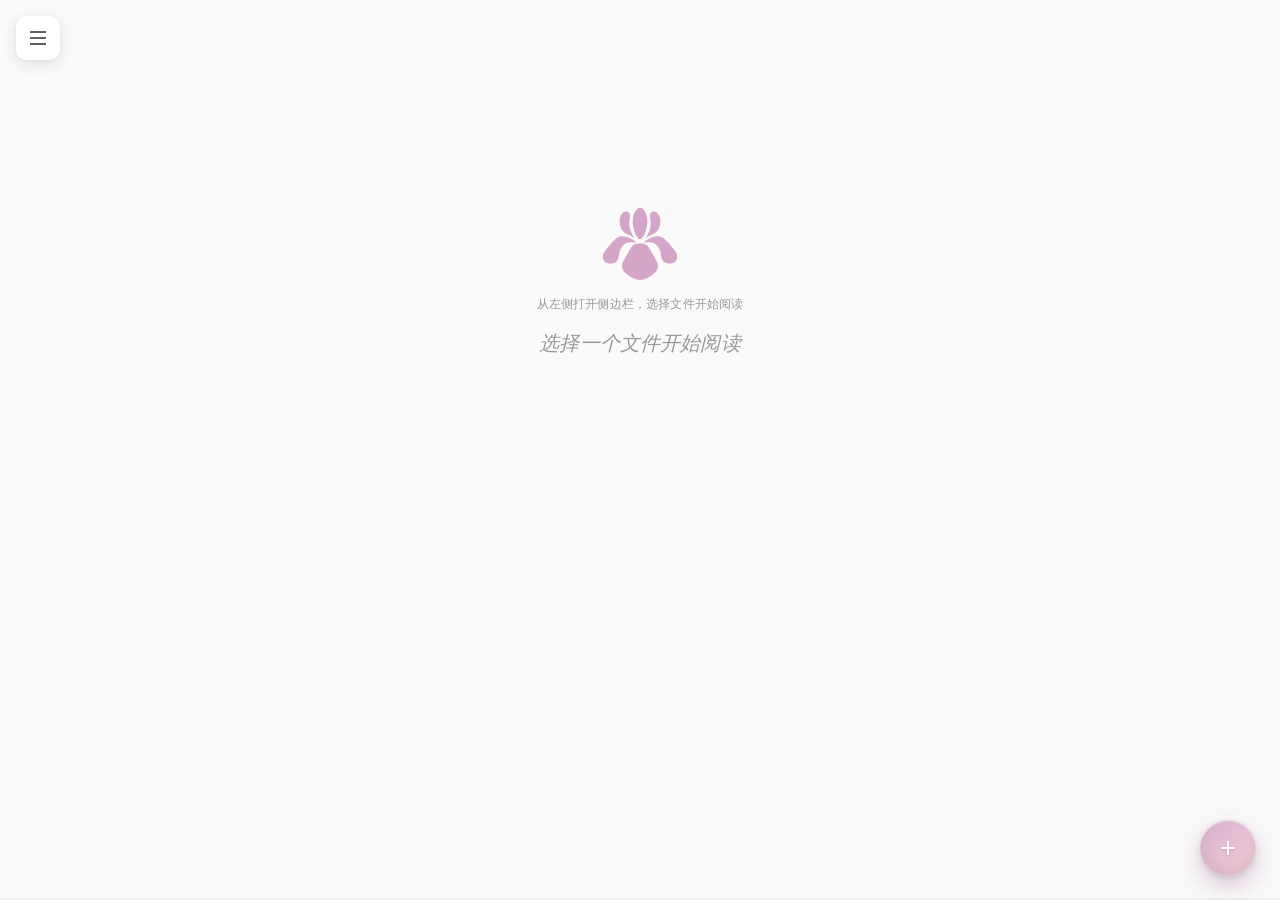
==== commit b1845afa: "初始化 md-preview" ====
--- a/index.html
+++ b/index.html
@@ -26,26 +26,36 @@
   <meta name="theme-color" content="#d4a5c9">
   <link rel="manifest" href="manifest.json">
   
+  <link rel="icon" type="image/svg+xml" href="iris/icons/icon.svg">
   <link rel="icon" type="image/png" sizes="32x32" href="iris/icons/favicon-32.png">
   <link rel="apple-touch-icon" href="iris/icons/apple-touch-icon.png">
   <link rel="alternate" type="application/rss+xml" title="Markdown Preview" href="iris/data/feed.xml">
   <link rel="preconnect" href="https://fonts.googleapis.com">
   <link rel="preconnect" href="https://fonts.gstatic.com" crossorigin>
-  <link href="https://fonts.googleapis.com/css2?family=Cormorant+Garamond:ital,wght@0,400;0,600;1,400&family=IBM+Plex+Sans:wght@300;400;500;600&display=swap" rel="stylesheet">
+  <!-- 字体 CSS 非阻塞加载：media="print" + onload 切回 all（display=swap 保证
+       字体就绪前用回退字体渲染，不白屏）；noscript 兜底直接加载 -->
+  <link id="googleFontsCss" href="https://fonts.googleapis.com/css2?family=Cormorant+Garamond:ital,wght@0,400;0,600;1,400&family=IBM+Plex+Sans:wght@300;400;500;600&display=swap" rel="stylesheet" media="print">
+  <noscript><link rel="stylesheet" href="https://fonts.googleapis.com/css2?family=Cormorant+Garamond:ital,wght@0,400;0,600;1,400&family=IBM+Plex+Sans:wght@300;400;500;600&display=swap"></noscript>
   <link rel="preload" href="iris/styles.css" as="style">
   <link rel="preload" href="iris/vendor/marked.js" as="script">
   <link rel="preload" href="iris/js/config.js" as="script">
   <link rel="preload" href="iris/data/file-tree.json" as="fetch" crossorigin>
   <link rel="stylesheet" href="iris/styles.css">
   <link rel="stylesheet" href="iris/css/themes/themes.css">
+  <link rel="stylesheet" href="iris/css/custom-select.css">
   <!-- leaflet.css / katex.min.css / diff2html.min.css 改为按需加载，见 dom.js loadStyle -->
   <link rel="stylesheet" href="iris/vendor/highlight.js/styles/github.css" id="hljs-theme">
   <link rel="stylesheet" href="iris/css/editor.css">
   <link rel="stylesheet" href="iris/css/pulse-generator.css">
   <link rel="stylesheet" href="iris/css/pkt/pkt.css">
   <link rel="stylesheet" href="iris/css/pptx.css">
+  <link rel="stylesheet" href="iris/css/pcap.css">
+  <link rel="stylesheet" href="iris/css/traceroute.css">
+  <link rel="stylesheet" href="iris/css/site-pages.css">
 </head>
 <body class="sidebar-collapsed">
+  <!-- 键盘跳转：跳过侧边栏直达正文 -->
+  <a class="skip-link" href="#markdownContent" data-i18n="a11y.skipToContent">跳到正文</a>
   <!-- 桌面端侧边栏默认收起（该类仅桌面端媒体查询生效，移动端抽屉不受影响）；
        settings.js 初始化时按用户已保存的 sidebarOpen 恢复 -->
   <!-- SVG 图标库 -->
@@ -90,16 +100,31 @@
     <symbol id="i-eye" viewBox="0 0 24 24" fill="none" stroke="currentColor" stroke-width="2" stroke-linecap="round" stroke-linejoin="round"><path d="M1 12s4-8 11-8 11 8 11 8-4 8-11 8-11-8-11-8z"/><circle cx="12" cy="12" r="3"/></symbol>
     <symbol id="i-code" viewBox="0 0 24 24" fill="none" stroke="currentColor" stroke-width="2" stroke-linecap="round" stroke-linejoin="round"><polyline points="16 18 22 12 16 6"/><polyline points="8 6 2 12 8 18"/></symbol>
     <symbol id="i-tag" viewBox="0 0 24 24" fill="none" stroke="currentColor" stroke-width="2" stroke-linecap="round" stroke-linejoin="round"><path d="M20.59 13.41l-7.17 7.17a2 2 0 0 1-2.83 0L2 12V2h10l8.59 8.59a2 2 0 0 1 0 2.82z"/><line x1="7" y1="7" x2="7.01" y2="7"/></symbol>
+    <symbol id="i-user" viewBox="0 0 24 24" fill="none" stroke="currentColor" stroke-width="2" stroke-linecap="round" stroke-linejoin="round"><path d="M20 21v-2a4 4 0 0 0-4-4H8a4 4 0 0 0-4 4v2"/><circle cx="12" cy="7" r="4"/></symbol>
+    <symbol id="i-users" viewBox="0 0 24 24" fill="none" stroke="currentColor" stroke-width="2" stroke-linecap="round" stroke-linejoin="round"><path d="M16 21v-2a4 4 0 0 0-4-4H6a4 4 0 0 0-4 4v2"/><circle cx="9" cy="7" r="4"/><path d="M22 21v-2a4 4 0 0 0-3-3.87"/><path d="M16 3.13a4 4 0 0 1 0 7.75"/></symbol>
+    <symbol id="i-book-open" viewBox="0 0 24 24" fill="none" stroke="currentColor" stroke-width="2" stroke-linecap="round" stroke-linejoin="round"><path d="M2 3h6a4 4 0 0 1 4 4v14a3 3 0 0 0-3-3H2z"/><path d="M22 3h-6a4 4 0 0 0-4 4v14a3 3 0 0 1 3-3h7z"/></symbol>
+    <symbol id="i-calendar" viewBox="0 0 24 24" fill="none" stroke="currentColor" stroke-width="2" stroke-linecap="round" stroke-linejoin="round"><rect x="3" y="4" width="18" height="18" rx="2"/><path d="M16 2v4M8 2v4M3 10h18"/></symbol>
+    <symbol id="i-lock" viewBox="0 0 24 24" fill="none" stroke="currentColor" stroke-width="2" stroke-linecap="round" stroke-linejoin="round"><rect x="3" y="11" width="18" height="11" rx="2"/><path d="M7 11V7a5 5 0 0 1 10 0v4"/></symbol>
+    <symbol id="i-scissors" viewBox="0 0 24 24" fill="none" stroke="currentColor" stroke-width="2" stroke-linecap="round" stroke-linejoin="round"><circle cx="6" cy="6" r="3"/><path d="M8.12 8.12 12 12"/><path d="M20 4 8.12 15.88"/><circle cx="6" cy="18" r="3"/><path d="M14.8 14.8 20 20"/></symbol>
+    <symbol id="i-clock" viewBox="0 0 24 24" fill="none" stroke="currentColor" stroke-width="2" stroke-linecap="round" stroke-linejoin="round"><circle cx="12" cy="12" r="10"/><polyline points="12 6 12 12 16 14"/></symbol>
+    <symbol id="i-graph" viewBox="0 0 24 24" fill="none" stroke="currentColor" stroke-width="2" stroke-linecap="round" stroke-linejoin="round"><circle cx="12" cy="5" r="2.5"/><circle cx="5" cy="18" r="2.5"/><circle cx="19" cy="18" r="2.5"/><line x1="10.6" y1="7.2" x2="6.4" y2="15.6"/><line x1="13.4" y1="7.2" x2="17.6" y2="15.6"/></symbol>
+    <symbol id="i-info" viewBox="0 0 24 24" fill="none" stroke="currentColor" stroke-width="2" stroke-linecap="round" stroke-linejoin="round"><circle cx="12" cy="12" r="10"/><line x1="12" y1="16" x2="12" y2="12"/><line x1="12" y1="8" x2="12.01" y2="8"/></symbol>
+    <symbol id="i-warning" viewBox="0 0 24 24" fill="none" stroke="currentColor" stroke-width="2" stroke-linecap="round" stroke-linejoin="round"><path d="M10.29 3.86 1.82 18a2 2 0 0 0 1.71 3h16.94a2 2 0 0 0 1.71-3L13.71 3.86a2 2 0 0 0-3.42 0z"/><line x1="12" y1="9" x2="12" y2="13"/><line x1="12" y1="17" x2="12.01" y2="17"/></symbol>
+    <symbol id="i-reset" viewBox="0 0 24 24" fill="none" stroke="currentColor" stroke-width="2" stroke-linecap="round" stroke-linejoin="round"><polyline points="1 4 1 10 7 10"/><path d="M3.51 15a9 9 0 1 0 2.13-9.36L1 10"/></symbol>
   </svg>
   <div class="progress-bar" id="progressBar"></div>
   
   <div class="app-container">
     <aside class="sidebar" id="sidebar">
+      <div class="sidebar-resize-handle handle-e" id="sidebarResizeE" aria-hidden="true"></div>
+      <div class="sidebar-resize-handle handle-s" id="sidebarResizeS" aria-hidden="true"></div>
       <div class="sidebar-header">
-        <h1 class="sidebar-title">
-          <span class="mode-toggle active" id="modeFiles" data-mode="files">Files</span>
-          <span class="mode-divider">/</span>
-          <span class="mode-toggle" id="modeIndex" data-mode="index">Index</span>
+        <h1 class="sidebar-title" role="tablist" aria-label="侧边栏视图">
+          <button type="button" class="mode-toggle active" id="modeFiles" data-mode="files" role="tab" aria-selected="true">Files</button>
+          <span class="mode-divider" aria-hidden="true">/</span>
+          <button type="button" class="mode-toggle" id="modeIndex" data-mode="index" role="tab" aria-selected="false">Index</button>
+          <span class="mode-divider" aria-hidden="true">/</span>
+          <button type="button" class="mode-toggle" id="modeTags" data-mode="tags" role="tab" aria-selected="false">Tags</button>
         </h1>
         <button class="sidebar-toggle" id="sidebarToggle" aria-label="Toggle sidebar">
           <svg width="20" height="20" viewBox="0 0 24 24" fill="none" stroke="currentColor" stroke-width="1.5">
@@ -111,6 +136,10 @@
         <svg width="15" height="15" viewBox="0 0 24 24" fill="none" stroke="currentColor" stroke-width="1.5" stroke-linecap="round"><circle cx="11" cy="11" r="7"/><path d="m20 20-3.5-3.5"/></svg>
         <span class="search-trigger-label" data-i18n="sidebar.searchPlaceholder">搜索文档…</span>
         <kbd class="search-trigger-kbd" id="searchTriggerKbd">⌘K</kbd>
+      </button>
+      <button class="unread-pill" id="unreadPill" type="button" hidden>
+        <svg width="13" height="13" viewBox="0 0 24 24" fill="none" stroke="currentColor" stroke-width="2" stroke-linecap="round" stroke-linejoin="round" aria-hidden="true"><path d="M18 8A6 6 0 0 0 6 8c0 7-3 9-3 9h18s-3-2-3-9"/><path d="M13.73 21a2 2 0 0 1-3.46 0"/></svg>
+        <span class="unread-pill-text"></span>
       </button>
       <div class="local-files" id="localFilesPanel" hidden>
         <div class="local-files-header">
@@ -124,10 +153,16 @@
         <ul class="local-files-list" id="localFilesList"></ul>
       </div>
       <div class="tag-panel" id="tagPanel" hidden></div>
-      <div class="file-tree" id="fileTree"></div>
+      <div class="tree-filter-bar" id="treeFilterBar">
+        <svg width="13" height="13" viewBox="0 0 24 24" fill="none" stroke="currentColor" stroke-width="1.5" stroke-linecap="round" aria-hidden="true"><circle cx="11" cy="11" r="7"/><path d="m20 20-3.5-3.5"/></svg>
+        <input type="search" id="treeFilterInput" autocomplete="off" spellcheck="false"
+               placeholder="按文件名过滤…" aria-label="按文件名过滤文件树"
+               data-i18n-placeholder="sidebar.treeFilter" data-i18n-aria="sidebar.treeFilter">
+      </div>
+      <div class="file-tree" id="fileTree" role="tree" aria-label="文档目录"></div>
       <div class="index-tree hidden" id="indexTree"></div>
     </aside>
-    
+
     <main class="main-content">
       <button class="mobile-menu-btn" id="mobileMenuBtn" aria-label="Open menu">
         <svg width="24" height="24" viewBox="0 0 24 24" fill="none" stroke="currentColor" stroke-width="1.5">
@@ -190,6 +225,14 @@
             </svg>
             <span class="menu-item-label" data-i18n="menu.editPage">编辑此页</span>
           </a>
+          <button class="menu-item-btn" id="historyBtn" title="历史与变更" data-i18n-title="menu.history">
+            <svg width="24" height="24" viewBox="0 0 24 24" fill="none" stroke="currentColor" stroke-width="2" stroke-linecap="round" stroke-linejoin="round">
+              <path d="M3 3v5h5"/>
+              <path d="M3.05 13A9 9 0 1 0 6 5.3L3 8"/>
+              <path d="M12 7v5l4 2"/>
+            </svg>
+            <span class="menu-item-label" data-i18n="menu.history">历史与变更</span>
+          </button>
           <button class="menu-item-btn settings-btn" id="openSettingsBtn" title="设置" data-i18n-title="menu.settings">
             <svg width="24" height="24" viewBox="0 0 24 24" fill="none" stroke="currentColor" stroke-width="2">
               <circle cx="12" cy="12" r="3"/>
@@ -209,17 +252,27 @@
       <!-- Settings Panel -->
       <div class="settings-overlay" id="settingsOverlay">
         <div class="settings-panel">
-          <div class="settings-header">
-            <h2 class="settings-title" data-i18n="settings.title">设置</h2>
-            <button class="settings-close" id="closeSettingsBtn" data-i18n-aria="common.close" aria-label="关闭">
-              <svg width="24" height="24" viewBox="0 0 24 24" fill="none" stroke="currentColor" stroke-width="2">
-                <line x1="18" y1="6" x2="6" y2="18"/>
-                <line x1="6" y1="6" x2="18" y2="18"/>
-              </svg>
-            </button>
-          </div>
-
-          <div class="settings-section">
+          <div class="settings-body">
+          <nav class="settings-nav" id="settingsNav" aria-label="设置分组">
+            <div class="settings-nav-search">
+              <input type="search" id="settingsSearch" class="settings-search-input"
+                     placeholder="搜索设置…" data-i18n-placeholder="settings.search.placeholder"
+                     aria-label="搜索设置" data-i18n-aria="settings.search.aria">
+              <div class="settings-search-empty" data-i18n="settings.search.empty" hidden>没有匹配的设置项</div>
+            </div>
+            <button type="button" class="settings-nav-item active" data-target="sec-language" data-i18n="settings.section.language">语言</button>
+            <button type="button" class="settings-nav-item" data-target="sec-appearance" data-i18n="settings.section.appearance">外观</button>
+            <button type="button" class="settings-nav-item" data-target="sec-fonts" data-i18n="settings.section.fonts">字体</button>
+            <button type="button" class="settings-nav-item" data-target="sec-reading" data-i18n="settings.section.reading">阅读</button>
+            <button type="button" class="settings-nav-item" data-target="sec-layout" data-i18n="settings.section.layout">布局</button>
+            <button type="button" class="settings-nav-item" data-target="sec-tools" data-i18n="settings.section.toolsExport">工具与导出</button>
+            <button type="button" class="settings-nav-item" data-target="sec-storage" data-i18n="settings.section.storage">存储</button>
+            <button type="button" class="settings-nav-item" data-target="sec-cjk" data-i18n="settings.section.cjk">中文</button>
+            <button type="button" class="settings-nav-item" data-target="sec-perf" data-i18n="settings.section.perf">性能</button>
+          </nav>
+          <div class="settings-content">
+
+          <div class="settings-section" id="sec-language">
             <h3 class="settings-section-title" data-i18n="settings.section.language">语言</h3>
             <div class="setting-item">
               <div>
@@ -236,7 +289,7 @@
             </div>
           </div>
 
-          <div class="settings-section">
+          <div class="settings-section" id="sec-appearance">
             <h3 class="settings-section-title" data-i18n="settings.section.appearance">外观</h3>
 
             <div class="settings-subsection">
@@ -250,12 +303,30 @@
                   <select id="themeSelect" class="theme-select">
                     <option value="auto" data-i18n="settings.theme.auto">自动（跟随系统）</option>
                     <option value="default" data-i18n="settings.theme.default">紫粉渐变</option>
+                    <option value="iris" data-i18n="settings.theme.iris">鸢尾花紫</option>
                     <option value="github-light">GitHub Light</option>
                     <option value="github-dark">GitHub Dark</option>
                     <option value="notion">Notion</option>
                     <option value="arc">Arc Dark</option>
                     <option value="dracula">Dracula</option>
                     <option value="nord">Nord</option>
+                    <option value="print" data-i18n="settings.theme.print">铅字印刷</option>
+                    <option value="newsprint" data-i18n="settings.theme.newsprint">报纸版式</option>
+                    <option value="swiss" data-i18n="settings.theme.swiss">瑞士极简</option>
+                    <option value="watercolor" data-i18n="settings.theme.watercolor">水彩手帐</option>
+                    <option value="blueprint" data-i18n="settings.theme.blueprint">蓝图工程</option>
+                    <option value="terminal" data-i18n="settings.theme.terminal">终端单色</option>
+                    <option value="neon" data-i18n="settings.theme.neon">霓虹夜色</option>
+                    <option value="sepia" data-i18n="settings.theme.sepia">暖夜</option>
+                    <option value="graphite" data-i18n="settings.theme.graphite">极简产品风</option>
+                    <option value="notebook" data-i18n="settings.theme.notebook">手写笔记</option>
+                    <option value="museum" data-i18n="settings.theme.museum">莫兰迪</option>
+                    <option value="editorial" data-i18n="settings.theme.editorial">时尚刊</option>
+                    <option value="aurora" data-i18n="settings.theme.aurora">极光</option>
+                    <option value="typewriter" data-i18n="settings.theme.typewriter">打字机</option>
+                    <option value="blackboard" data-i18n="settings.theme.blackboard">黑板</option>
+                    <option value="parcel" data-i18n="settings.theme.parcel">邮政包裹</option>
+                    <option value="aaa" data-i18n="settings.theme.aaa">高对比 AAA</option>
                   </select>
                 </div>
               </div>
@@ -267,14 +338,32 @@
                 <div class="setting-control auto-theme-pair">
                   <select id="autoThemeLightSelect" class="theme-select" aria-label="亮色时使用的主题">
                     <option value="default" data-i18n="settings.theme.autoLight.default">亮 · 紫粉渐变</option>
+                    <option value="iris" data-i18n="settings.theme.autoLight.iris">亮 · 鸢尾花紫</option>
                     <option value="github-light" data-i18n="settings.theme.autoLight.github">亮 · GitHub Light</option>
                     <option value="notion" data-i18n="settings.theme.autoLight.notion">亮 · Notion</option>
+                    <option value="print" data-i18n="settings.theme.autoLight.print">亮 · 铅字印刷</option>
+                    <option value="newsprint" data-i18n="settings.theme.autoLight.newsprint">亮 · 报纸版式</option>
+                    <option value="swiss" data-i18n="settings.theme.autoLight.swiss">亮 · 瑞士极简</option>
+                    <option value="watercolor" data-i18n="settings.theme.autoLight.watercolor">亮 · 水彩手帐</option>
+                    <option value="notebook" data-i18n="settings.theme.autoLight.notebook">亮 · 手写笔记</option>
+                    <option value="museum" data-i18n="settings.theme.autoLight.museum">亮 · 莫兰迪</option>
+                    <option value="editorial" data-i18n="settings.theme.autoLight.editorial">亮 · 时尚刊</option>
+                    <option value="typewriter" data-i18n="settings.theme.autoLight.typewriter">亮 · 打字机</option>
+                    <option value="parcel" data-i18n="settings.theme.autoLight.parcel">亮 · 邮政包裹</option>
+                    <option value="aaa" data-i18n="settings.theme.autoLight.aaa">亮 · 高对比</option>
                   </select>
                   <select id="autoThemeDarkSelect" class="theme-select" aria-label="暗色时使用的主题">
                     <option value="github-dark" data-i18n="settings.theme.autoDark.github">暗 · GitHub Dark</option>
                     <option value="arc" data-i18n="settings.theme.autoDark.arc">暗 · Arc Dark</option>
                     <option value="dracula" data-i18n="settings.theme.autoDark.dracula">暗 · Dracula</option>
                     <option value="nord" data-i18n="settings.theme.autoDark.nord">暗 · Nord</option>
+                    <option value="blueprint" data-i18n="settings.theme.autoDark.blueprint">暗 · 蓝图工程</option>
+                    <option value="terminal" data-i18n="settings.theme.autoDark.terminal">暗 · 终端单色</option>
+                    <option value="neon" data-i18n="settings.theme.autoDark.neon">暗 · 霓虹夜色</option>
+                    <option value="sepia" data-i18n="settings.theme.autoDark.sepia">暗 · 暖夜</option>
+                    <option value="graphite" data-i18n="settings.theme.autoDark.graphite">暗 · 极简产品风</option>
+                    <option value="aurora" data-i18n="settings.theme.autoDark.aurora">暗 · 极光</option>
+                    <option value="blackboard" data-i18n="settings.theme.autoDark.blackboard">暗 · 黑板</option>
                   </select>
                 </div>
               </div>
@@ -367,6 +456,11 @@
               </div>
             </div>
 
+          </div>
+
+          <div class="settings-section" id="sec-fonts">
+            <h3 class="settings-section-title" data-i18n="settings.section.fonts">字体</h3>
+
             <!-- 字体自定义 -->
             <div class="settings-subsection">
               <div class="settings-subsection-title" data-i18n="settings.sub.font">字体</div>
@@ -545,7 +639,7 @@
             </div>
           </div>
 
-          <div class="settings-section">
+          <div class="settings-section" id="sec-reading">
             <h3 class="settings-section-title" data-i18n="settings.section.reading">阅读</h3>
 
             <div class="settings-subsection">
@@ -565,6 +659,32 @@
 
               <div class="setting-item">
                 <div>
+                  <div class="setting-label" data-i18n="settings.display.miniToc">文章侧边目录</div>
+                  <div class="setting-description" data-i18n="settings.display.miniTocDesc">长文阅读时在视口右侧悬浮章节目录并随滚动高亮（仅宽屏显示）</div>
+                </div>
+                <div class="setting-control">
+                  <label class="switch">
+                    <input type="checkbox" id="miniTocToggle" checked>
+                    <span class="switch-slider"></span>
+                  </label>
+                </div>
+              </div>
+
+              <div class="setting-item">
+                <div>
+                  <div class="setting-label" data-i18n="settings.display.readingPos">续读提示</div>
+                  <div class="setting-description" data-i18n="settings.display.readingPosDesc">重新打开读过的文档时提示「上次读到 N%，继续？」</div>
+                </div>
+                <div class="setting-control">
+                  <label class="switch">
+                    <input type="checkbox" id="readingPosToggle" checked>
+                    <span class="switch-slider"></span>
+                  </label>
+                </div>
+              </div>
+
+              <div class="setting-item">
+                <div>
                   <div class="setting-label" data-i18n="settings.display.wordCount">显示词数统计</div>
                   <div class="setting-description" data-i18n="settings.display.wordCountDesc">在文件列表中显示每个文件的词数</div>
                 </div>
@@ -579,13 +699,55 @@
               <div class="setting-item">
                 <div>
                   <div class="setting-label" data-i18n="settings.display.truncate">折叠过长文件名</div>
-                  <div class="setting-description" data-i18n="settings.display.truncateDesc">开启时用省略号截断；关闭时显示完整文件名，超出部分可在该文件所在文件夹区域内横向滚动查看</div>
+                  <div class="setting-description" data-i18n="settings.display.truncateDesc">默认关闭，完整显示文件名；开启后用省略号截断过长文件名，超出部分悬停可横向滚动查看</div>
                 </div>
                 <div class="setting-control">
                   <label class="switch">
-                    <input type="checkbox" id="truncateFileNamesToggle" checked>
+                    <input type="checkbox" id="truncateFileNamesToggle">
                     <span class="switch-slider"></span>
                   </label>
+                </div>
+              </div>
+
+              <div class="setting-item">
+                <div>
+                  <div class="setting-label" data-i18n="settings.display.treeIcons">侧边栏显示文件图标</div>
+                  <div class="setting-description" data-i18n="settings.display.treeIconsDesc">默认关闭，侧边栏是纯文字列表（跟「Index」页签一致）；开启后在文件夹与文件名前显示图标</div>
+                </div>
+                <div class="setting-control">
+                  <label class="switch">
+                    <input type="checkbox" id="showTreeIconsToggle">
+                    <span class="switch-slider"></span>
+                  </label>
+                </div>
+              </div>
+
+              <div class="setting-item">
+                <div>
+                  <div class="setting-label" data-i18n="settings.display.expandFolders">侧边栏文件夹默认展开</div>
+                  <div class="setting-description" data-i18n="settings.display.expandFoldersDesc">开启时文件树中的文件夹全部展开显示；关闭时默认折叠，点击文件夹手动展开</div>
+                </div>
+                <div class="setting-control">
+                  <label class="switch">
+                    <input type="checkbox" id="expandFoldersToggle" checked>
+                    <span class="switch-slider"></span>
+                  </label>
+                </div>
+              </div>
+
+              <div class="setting-item">
+                <div>
+                  <div class="setting-label" data-i18n="settings.display.treeSort">侧边栏排序</div>
+                  <div class="setting-description" data-i18n="settings.display.treeSortDesc">文件树中文件与文件夹的排列顺序</div>
+                </div>
+                <div class="setting-control">
+                  <select id="treeSortSelect" class="theme-select">
+                    <option value="smart" data-i18n="settings.treeSort.smart">智能顺序</option>
+                    <option value="createdDesc" data-i18n="settings.treeSort.createdDesc">最初创建时间（新 → 旧）</option>
+                    <option value="createdAsc" data-i18n="settings.treeSort.createdAsc">最初创建时间（旧 → 新）</option>
+                    <option value="modifiedDesc" data-i18n="settings.treeSort.modifiedDesc">最后修改时间（新 → 旧）</option>
+                    <option value="modifiedAsc" data-i18n="settings.treeSort.modifiedAsc">最后修改时间（旧 → 新）</option>
+                  </select>
                 </div>
               </div>
 
@@ -642,8 +804,33 @@
               </div>
             </div>
 
+          </div>
+
+          <div class="settings-section" id="sec-layout">
+            <h3 class="settings-section-title" data-i18n="settings.section.layout">布局</h3>
             <div class="settings-subsection">
               <div class="settings-subsection-title" data-i18n="settings.sub.layout">布局</div>
+              <div class="setting-item">
+                <div>
+                  <div class="setting-label" data-i18n="settings.layout.sidebarStyle">侧边栏样式</div>
+                  <div class="setting-description" data-i18n="settings.layout.sidebarStyleDesc">经典：贴边通栏、微色差微阴影无边框；悬浮：四周留缝的圆角卡片（桌面端）</div>
+                </div>
+                <div class="setting-control">
+                  <select id="sidebarStyleSelect" class="theme-select">
+                    <option value="classic" data-i18n="settings.layout.sidebarClassic">经典（贴边）</option>
+                    <option value="floating" data-i18n="settings.layout.sidebarFloating">悬浮卡片</option>
+                  </select>
+                </div>
+              </div>
+
+              <div class="setting-item setting-item-block">
+                <div>
+                  <div class="setting-label">悬浮球菜单</div>
+                  <div class="setting-description">勾选显示哪些按钮、调整排列顺序（设置按钮固定在最后）</div>
+                </div>
+                <div id="floatingMenuCustom" class="setting-control control-grid"></div>
+              </div>
+
               <div class="setting-item">
                 <div>
                   <div class="setting-label" data-i18n="settings.display.contentWidth">内容区宽度</div>
@@ -684,7 +871,7 @@
             </div>
           </div>
 
-          <div class="settings-section">
+          <div class="settings-section" id="sec-tools">
             <h3 class="settings-section-title" data-i18n="settings.section.toolsExport">工具与导出</h3>
 
             <div class="settings-subsection">
@@ -698,6 +885,8 @@
                   <button id="openEditorBtn" class="download-btn" data-i18n="settings.actions.openEditor">打开编辑器</button>
                 </div>
               </div>
+              <!-- AI 助手配置区块（editor-ai.js 在此锚点后注入三个输入框） -->
+              <div id="editorSettingsAnchor"></div>
               <div class="setting-item">
                 <div>
                   <div class="setting-label" data-i18n="settings.actions.pulseGen">波形生成器</div>
@@ -707,6 +896,15 @@
                   <button id="openPulseGenBtn" class="download-btn" data-i18n="settings.actions.openPulseGen">打开生成器</button>
                 </div>
               </div>
+              <div class="setting-item">
+                <div>
+                  <div class="setting-label" data-i18n="settings.actions.convert">格式转换工具</div>
+                  <div class="setting-description" data-i18n="settings.actions.convertDesc">HTML / Obsidian 导入为 Markdown，或把当前文档导出为干净的 CommonMark</div>
+                </div>
+                <div class="setting-control">
+                  <button id="convertBtn" class="download-btn" data-i18n="settings.actions.openConvert">打开转换工具</button>
+                </div>
+              </div>
             </div>
 
             <div class="settings-subsection">
@@ -729,6 +927,14 @@
                   <button id="downloadPdfBtn" class="download-btn" data-i18n="settings.actions.exportPdfBtn">导出 PDF</button>
                 </div>
               </div>
+              <!-- 整页长图导出按钮（page-shot.js 在此锚点装配） -->
+              <div class="setting-item" id="pageShotSettingsAnchor">
+                <div>
+                  <div class="setting-label" data-i18n="settings.actions.pageShot">整页长图</div>
+                  <div class="setting-description" data-i18n="settings.actions.pageShotDesc">把当前文档渲染成一张竖版 PNG，适合分享</div>
+                </div>
+                <div class="setting-control"></div>
+              </div>
               <div class="setting-item">
                 <div>
                   <div class="setting-label" data-i18n="settings.actions.exportHtml">导出 HTML</div>
@@ -758,6 +964,15 @@
               </div>
               <div class="setting-item">
                 <div>
+                  <div class="setting-label">整站 HTML 合订本</div>
+                  <div class="setting-description" id="exportSiteHtmlBookDesc">全部文档合订为单文件 HTML（含目录与打印分页样式），双击即可离线翻阅或打印成册</div>
+                </div>
+                <div class="setting-control">
+                  <button id="downloadSiteHtmlBookBtn" class="download-btn">导出合订本</button>
+                </div>
+              </div>
+              <div class="setting-item">
+                <div>
                   <div class="setting-label" data-i18n="settings.actions.exportSiteMd">整站 MD 打包下载</div>
                   <div class="setting-description" id="exportSiteMdDesc" data-i18n="settings.actions.exportSiteMdDesc">全部 .md 按仓库目录结构打包为 ZIP 一键带走</div>
                 </div>
@@ -804,7 +1019,7 @@
             </div>
           </div>
 
-          <div class="settings-section">
+          <div class="settings-section" id="sec-storage">
             <h3 class="settings-section-title" data-i18n="settings.section.storage">存储</h3>
 
             <div class="settings-subsection">
@@ -835,6 +1050,105 @@
               <div class="settings-subsection-title" data-i18n="settings.sub.browsingData">浏览数据</div>
               <div id="storageDataList"></div>
             </div>
+          </div>
+
+          <div class="settings-section" id="sec-cjk">
+            <h3 class="settings-section-title" data-i18n="settings.section.cjk">中文</h3>
+            <div class="setting-item">
+              <div>
+                <div class="setting-label" data-i18n="settings.cjk.convert">正文繁简转换</div>
+                <div class="setting-description" data-i18n="settings.cjk.convertDesc">阅读时转换正文的简体 / 繁体，不改动源文件（代码块、公式不转换）</div>
+              </div>
+              <div class="setting-control">
+                <select id="textConversionSelect" class="theme-select">
+                  <option value="off" data-i18n="settings.cjk.off">原文</option>
+                  <option value="tw" data-i18n="settings.cjk.toTw">转为繁体</option>
+                  <option value="cn" data-i18n="settings.cjk.toCn">转为简体</option>
+                </select>
+              </div>
+            </div>
+
+            <div class="settings-subsection">
+              <div class="settings-subsection-title" data-i18n="settings.sub.typography">中文排版</div>
+              <div class="setting-item">
+                <div>
+                  <div class="setting-label" data-i18n="settings.cjk.indent">首行缩进</div>
+                  <div class="setting-description" data-i18n="settings.cjk.indentDesc">正文段落首行缩进两字符</div>
+                </div>
+                <div class="setting-control">
+                  <label class="switch">
+                    <input type="checkbox" id="typographyIndentToggle">
+                    <span class="switch-slider"></span>
+                  </label>
+                </div>
+              </div>
+              <div class="setting-item">
+                <div>
+                  <div class="setting-label" data-i18n="settings.cjk.hanging">标点悬挂</div>
+                  <div class="setting-description" data-i18n="settings.cjk.hangingDesc">行尾标点悬挂到边距外（支持的浏览器生效）</div>
+                </div>
+                <div class="setting-control">
+                  <label class="switch">
+                    <input type="checkbox" id="typographyHangingPunctToggle">
+                    <span class="switch-slider"></span>
+                  </label>
+                </div>
+              </div>
+              <div class="setting-item">
+                <div>
+                  <div class="setting-label" data-i18n="settings.cjk.spacing">中西文间距 / 标点挤压</div>
+                  <div class="setting-description" data-i18n="settings.cjk.spacingDesc">中英文之间自动加间距、压缩标点周围空白（支持的浏览器生效）</div>
+                </div>
+                <div class="setting-control">
+                  <label class="switch">
+                    <input type="checkbox" id="typographyTextSpacingToggle">
+                    <span class="switch-slider"></span>
+                  </label>
+                </div>
+              </div>
+              <div class="setting-item">
+                <div>
+                  <div class="setting-label" data-i18n="settings.cjk.vertical">竖排阅读</div>
+                  <div class="setting-description" data-i18n="settings.cjk.verticalDesc">正文竖排（右起竖排），适合文言 / 诗词；代码块与表格保持横向</div>
+                </div>
+                <div class="setting-control">
+                  <label class="switch">
+                    <input type="checkbox" id="verticalTextToggle">
+                    <span class="switch-slider"></span>
+                  </label>
+                </div>
+              </div>
+            </div>
+          </div>
+
+          <div class="settings-section" id="sec-perf">
+            <h3 class="settings-section-title" data-i18n="settings.section.perf">性能</h3>
+            <div class="setting-item">
+              <div>
+                <div class="setting-label" data-i18n="settings.perf.cv">屏外内容跳过布局</div>
+                <div class="setting-description" data-i18n="settings.perf.cvDesc">长文档屏外区块跳过布局与绘制，滚动更顺滑（可能影响阅读位置百分比）</div>
+              </div>
+              <div class="setting-control">
+                <label class="switch">
+                  <input type="checkbox" id="perfContentVisibilityToggle" checked>
+                  <span class="switch-slider"></span>
+                </label>
+              </div>
+            </div>
+            <div class="setting-item">
+              <div>
+                <div class="setting-label" data-i18n="settings.perf.prefetch">相邻文档预取</div>
+                <div class="setting-description" data-i18n="settings.perf.prefetchDesc">空闲时预取上一篇 / 下一篇，翻页更即时；移动端流量敏感时可关闭</div>
+              </div>
+              <div class="setting-control">
+                <label class="switch">
+                  <input type="checkbox" id="prefetchAdjacentToggle" checked>
+                  <span class="switch-slider"></span>
+                </label>
+              </div>
+            </div>
+          </div>
+          </div>
           </div>
         </div>
       </div>
@@ -959,6 +1273,7 @@
   <!-- 更新提示 Toast -->
   <div class="update-toast" id="updateToast">
     <span class="update-toast-text" data-i18n="toast.update">有新版本可用</span>
+    <button class="update-toast-btn" id="updateChangelogBtn" hidden data-i18n="toast.viewUpdate">查看本次更新</button>
     <button class="update-toast-btn" id="updateRefreshBtn" data-i18n="toast.refresh">刷新</button>
     <button class="update-toast-close" id="updateDismissBtn" aria-label="关闭" data-i18n-aria="common.close">&times;</button>
   </div>
@@ -1036,7 +1351,9 @@
     </div>
   </div>
 
-  <!-- ============== 编辑器模式（默认隐藏，?mode=editor 激活） ============== -->
+  <!-- ============== 编辑器模式（模板化：进入编辑模式时由 lazy-modules.js
+       注入 DOM 并按需加载 editor.js，约 800 行隐藏 HTML 不再参与首屏解析） ============== -->
+  <template id="tplEditorHtml">
   <div class="editor-overlay" id="editorOverlay" style="display:none;">
     <!-- 顶部工具栏 -->
     <header class="editor-toolbar">
@@ -1290,11 +1607,40 @@
               <button class="dropdown-item" data-insert="```colorcard\n#FF6B6B\n#4ECDC4\n#45B7D1\n#FFA07A\n#98D8C8\n```" data-cursor="-6">颜色卡片 colorcard</button>
               <button class="dropdown-item" data-insert="```countdown\n2025-12-31T23:59:59\n```" data-cursor="-6">倒计时 countdown</button>
               <button class="dropdown-item" data-insert="```countdown\n1d2h30m\n```" data-cursor="-6">倒计时（相对时长）</button>
+              <button class="dropdown-item" data-insert="```timeline\n2026-10-10 22:00 | 变更评审通过 | 方案与回退计划归档 | done\n2026-10-18 01:00 | 割接窗口开启 | 接入层堆叠升级 | doing\n```" data-cursor="-6">时间线 timeline</button>
+              <button class="dropdown-item" data-insert="```regex\n\\d+\n样本文本 123\n```" data-cursor="-6">正则测试 regex</button>
+              <button class="dropdown-item" data-insert="```cron\n*/5 * * * *\n```" data-cursor="-6">Cron 解释 cron</button>
+              <button class="dropdown-item" data-insert="```time\n1700000000\n```" data-cursor="-6">时间戳换算 time</button>
+              <button class="dropdown-item" data-insert="```jwt\neyJhbGciOiJIUzI1NiJ9.eyJzdWIiOiIxIn0.sig\n```" data-cursor="-6">JWT 解析 jwt</button>
+              <button class="dropdown-item" data-insert="```hash\n要哈希的文本\n```" data-cursor="-6">哈希计算 hash</button>
+              <button class="dropdown-item" data-insert="```color\n#FF6B6B\n```" data-cursor="-6">色板对比 color</button>
+            </div>
+            <div class="dropdown-group">
+              <div class="dropdown-group-title">内容组件</div>
+              <button class="dropdown-item" data-insert="```steps\n1 | 确认故障现象 | 影响面、时间线、有无变更\n2 | 检查物理层 | 看接口指示灯与光功率\n```" data-cursor="-6">步骤揭示 steps</button>
+              <button class="dropdown-item" data-insert="```quote\n洞穴喻：被缚者看到的影子不是实物本身。 | 柏拉图《理想国》\n```" data-cursor="-6">引用卡片 quote</button>
+              <button class="dropdown-item" data-insert="```orgchart\n网络部\n- 核心组\n  - 骨干交换\n  - 出口路由\n- 接入组\n- 安全组\n```" data-cursor="-6">组织架构图 orgchart</button>
+              <button class="dropdown-item" data-insert="```glossary\nOSPF | 开放最短路径优先\nBGP | 边界网关协议\n```" data-cursor="-6">术语表 glossary</button>
+              <button class="dropdown-item" data-insert="```terminal\n$ ssh admin@10.1.1.1\nPassword:\nCore-SW> show ip interface brief\n```" data-cursor="-6">终端回放 terminal</button>
+              <button class="dropdown-item" data-insert="```secret\nenable secret 5 $1$mERr$hx5rVt7rPNoS4wqbXKX7m0\n```" data-cursor="-6">敏感遮罩 secret</button>
+              <button class="dropdown-item" data-insert="```bits 0100 0010\n0 | SYN | 发起连接\n6 | ACK | 确认收到\n```" data-cursor="-6">位标注 bits</button>
+              <button class="dropdown-item" data-insert="```heatmap\n2025-09-30,9\n2025-10-01,8\n2025-10-02,0\n```" data-cursor="-6">日历热图 heatmap</button>
+            </div>
+            <div class="dropdown-group">
+              <div class="dropdown-group-title">数据与网络工具</div>
+              <button class="dropdown-item" data-insert="```ipcalc 10.1.1.0/24\n```" data-cursor="-6">子网计算 ipcalc</button>
+              <button class="dropdown-item" data-insert="```acl ios\n10 permit tcp 10.1.1.0 0.0.0.255 any eq 443\n20 deny ip any any\n```" data-cursor="-6">ACL 分析 acl</button>
+              <button class="dropdown-item" data-insert="```route-table\nC    10.1.1.0/24 is directly connected, GigabitEthernet0/0\nO    10.1.2.0/24 [110/2] via 10.1.1.2, GigabitEthernet0/0\n```" data-cursor="-6">路由表分析 route-table</button>
+              <button class="dropdown-item" data-insert="```pcap\n@[pcap](demo)\n```" data-cursor="-6">抓包分析 pcap</button>
+              <button class="dropdown-item" data-insert="```traceroute\n 1  192.168.1.1 (192.168.1.1)  1.2 ms  1.0 ms  0.9 ms\n 2  10.8.0.1 (10.8.0.1)  12.3 ms  12.1 ms  11.8 ms\n```" data-cursor="-6">traceroute / ping</button>
+              <button class="dropdown-item" data-insert="```config-diff ios\ninterface GigabitEthernet0/0\n ip address 10.1.1.1 255.255.255.0\n===\ninterface GigabitEthernet0/0\n ip address 10.1.1.1 255.255.255.252\n```" data-cursor="-6">配置语义 diff config-diff</button>
+              <button class="dropdown-item" data-insert="```http\nGET https://httpbin.org/json\nAccept: application/json\n```" data-cursor="-6">HTTP 请求 http</button>
+              <button class="dropdown-item" data-insert="```openapi\nopenapi: 3.0.0\ninfo:\n  title: 示例 API\n  version: 1.0.0\npaths: {}\n```" data-cursor="-6">OpenAPI 交互文档 openapi</button>
+              <button class="dropdown-item" data-insert="```sql ddl\nCREATE TABLE user (\n  id BIGINT PRIMARY KEY,\n  name VARCHAR(64)\n);\n```" data-cursor="-6">SQL DDL → ER 图</button>
+              <button class="dropdown-item" data-insert="```csv rules=CPU>80:red,丢包率>0:orange\nhost,CPU,丢包率\nweb-01,45,0\nweb-02,91,0.2\n```" data-cursor="-6">CSV 阈值标色 csv rules</button>
             </div>
             <div class="dropdown-group">
               <div class="dropdown-group-title">地理</div>
-              <button class="dropdown-item" data-insert="```geo\n{&quot;lat&quot;:39.9042,&quot;lng&quot;:116.4074,&quot;zoom&quot;:12}\n```" data-cursor="-6">坐标地图 (北京)</button>
-              <button class="dropdown-item" data-insert="```geo\n{&quot;lat&quot;:31.2304,&quot;lng&quot;:121.4737,&quot;zoom&quot;:12}\n```" data-cursor="-6">坐标地图 (上海)</button>
               <button class="dropdown-item" data-insert="```geojson\n{\n  &quot;type&quot;: &quot;FeatureCollection&quot;,\n  &quot;features&quot;: [\n    {&quot;type&quot;:&quot;Feature&quot;,&quot;properties&quot;:{&quot;name&quot;:&quot;北京&quot;},&quot;geometry&quot;:{&quot;type&quot;:&quot;Point&quot;,&quot;coordinates&quot;:[116.4074,39.9042]}},\n    {&quot;type&quot;:&quot;Feature&quot;,&quot;properties&quot;:{&quot;name&quot;:&quot;上海&quot;},&quot;geometry&quot;:{&quot;type&quot;:&quot;Point&quot;,&quot;coordinates&quot;:[121.4737,31.2304]}}\n  ]\n}\n```" data-cursor="-6">GeoJSON 多点</button>
               <button class="dropdown-item" data-insert="```geojson\n{\n  &quot;type&quot;: &quot;Feature&quot;,\n  &quot;geometry&quot;: {\n    &quot;type&quot;: &quot;LineString&quot;,\n    &quot;coordinates&quot;: [[116.4,39.9],[121.4,31.2],[120.1,30.2]]\n  }\n}\n```" data-cursor="-6">GeoJSON 线</button>
               <button class="dropdown-item" data-insert="```geojson\n{\n  &quot;type&quot;: &quot;Feature&quot;,\n  &quot;geometry&quot;: {\n    &quot;type&quot;: &quot;Polygon&quot;,\n    &quot;coordinates&quot;: [[[116.3,39.9],[116.5,39.9],[116.5,40.0],[116.3,40.0],[116.3,39.9]]]\n  }\n}\n```" data-cursor="-6">GeoJSON 多边形</button>
@@ -1404,6 +1750,8 @@
               <div class="dropdown-group-title">整个笔记本</div>
               <button class="dropdown-item" data-action="download-notebook">导出笔记本 (.mdnb)</button>
               <button class="dropdown-item" data-action="download-all-md">合并导出全部 (.md)</button>
+              <div class="dropdown-divider"></div>
+              <button class="dropdown-item" data-action="version-snapshots">版本快照…</button>
             </div>
           </div>
         </div>
@@ -1420,11 +1768,15 @@
             <div class="dropdown-group">
               <div class="dropdown-group-title">当前 Cell</div>
               <button class="dropdown-item" data-action="import-md-current">导入 .md 到当前 Cell</button>
+              <div class="dropdown-divider"></div>
+              <button class="dropdown-item" data-action="new-from-template">从模板新建…</button>
+              <button class="dropdown-item" data-action="diff-vs-head">与 git HEAD 对比</button>
             </div>
           </div>
         </div>
       </div>
       <div class="toolbar-right">
+        <button class="toolbar-icon-btn" id="outlineBtn" title="笔记本大纲"><svg class="ico"><use href="#i-list"/></svg></button>
         <button class="toolbar-icon-btn" id="fontSizeBtn" title="字号调节"><svg class="ico"><use href="#i-font"/></svg></button>
         <button class="toolbar-icon-btn" id="imageUploadBtn" title="图片上传设置"><svg class="ico"><use href="#i-upload"/></svg></button>
         <button class="toolbar-icon-btn" id="searchBtn" title="全局搜索/替换 (Ctrl+F)"><svg class="ico"><use href="#i-search"/></svg></button>
@@ -1447,6 +1799,7 @@
           <div class="image-upload-hint">端点需接收 multipart/form-data（字段名 file），返回 JSON <code>{ "url": "..." }</code></div>
           <div class="image-upload-hint">若需鉴权，可附带请求头（见下方自定义头）</div>
           <input type="text" id="imageUploadHeaders" class="image-upload-input" placeholder='自定义请求头 JSON，如 {"Authorization":"Bearer xxx"}' />
+          <div class="image-upload-hint">⚠️ 请求头（可能含 Token）以明文保存在本机 localStorage，且会发送到你填写的任意端点；请勿在共享电脑上使用</div>
         </div>
         <div class="image-upload-actions">
           <button class="toolbar-btn" id="imageUploadClear">清除配置</button>
@@ -1576,6 +1929,7 @@
           <div class="context-menu-item" data-action="ctx-collapse-editor"><svg class="ico ico-sm"><use href="#i-chevron-right"/></svg>折叠编辑器</div>
           <div class="context-menu-item" data-action="ctx-collapse-output"><svg class="ico ico-sm"><use href="#i-chevron-right"/></svg>折叠输出</div>
           <div class="context-menu-item" data-action="ctx-copy-html"><svg class="ico ico-sm"><use href="#i-clipboard"/></svg>复制输出 HTML</div>
+          <div class="context-menu-item" data-action="ctx-copy-source"><svg class="ico ico-sm"><use href="#i-copy"/></svg>复制 Cell 源码</div>
           <div class="context-menu-item" data-action="ctx-export-cell"><svg class="ico ico-sm"><use href="#i-save"/></svg>导出此 Cell</div>
           <div class="context-menu-item" data-action="ctx-collapse-all"><svg class="ico ico-sm"><use href="#i-chevron-right"/></svg>折叠全部</div>
           <div class="context-menu-item" data-action="ctx-expand-all"><svg class="ico ico-sm"><use href="#i-chevron-down"/></svg>展开全部</div>
@@ -1590,7 +1944,10 @@
     <div class="autocomplete-list" id="autocompleteList"></div>
   </div>
 
-  <!-- ============== 波形生成器 ============== -->
+  </template>
+
+  <!-- ============== 波形生成器（同上模板化） ============== -->
+  <template id="tplPulseGenHtml">
   <div class="pulse-gen-overlay" id="pulseGenOverlay" style="display:none;">
     <header class="pulse-gen-toolbar">
       <div class="pulse-gen-toolbar-left">
@@ -1844,25 +2201,33 @@
       </main>
     </div>
   </div>
+  </template>
 
   <script defer src="iris/vendor/marked.js"></script>
   <script defer src="iris/vendor/marked-footnote.min.js"></script>
   <script defer src="iris/vendor/highlight.js/highlight.min.js"></script>
   <script defer src="iris/js/langs/net-config.js"></script>
+  <script defer src="iris/js/langs/extra-langs.js"></script>
   <script defer src="iris/vendor/flexsearch.bundle.js"></script>
   <!-- 以下重型 vendor 库改为按需懒加载（由各 renderer 在 DOM 出现对应内容时调用 dom.js#loadScript/loadStyle）：
        mermaid.min.js / pako.min.js / leaflet.js / apexcharts.min.js
        diff2html.min.js / diff2html-ui.min.js / katex.min.js / auto-render.min.js / cytoscape.min.js
-       仅保留 codemirror.min.js 仍 defer（编辑器适配层强耦合 CM6，后续单独优化） -->
-
-  <script async src="https://platform.twitter.com/widgets.js"></script>
+       codemirror.min.js / cm-editor.js / editor.js 由 lazy-modules.js 在进入编辑模式时按需加载 -->
+
+  <!-- twitter widgets.js 改为按需注入：embedded.js 检测到 twitter 嵌入块时
+       才加载（第三方脚本，无推文的页面不再加载/暴露访问记录） -->
 
   <!-- App Modules -->
   <script defer src="iris/js/config.js"></script>
+  <script defer src="iris/js/git-provider.js"></script>
   <script defer src="iris/js/debug.js"></script>
   <script defer src="iris/js/state.js"></script>
   <script defer src="iris/js/i18n.js"></script>
   <script defer src="iris/js/dom.js"></script>
+  <script defer src="iris/js/custom-select.js"></script>
+  <!-- md-render.js 为共享渲染工具层（escapeHtml/slugify/parseMarkdown/runRenderers），
+       必须先于所有在 IIFE 顶层引用 mdRender 的模块（search/tags/renderers 等）加载 -->
+  <script defer src="iris/js/md-render.js"></script>
   <script defer src="iris/js/ui.js"></script>
   <script defer src="iris/js/interactions.js"></script>
   <script defer src="iris/js/search.js"></script>
@@ -1871,13 +2236,22 @@
   <script defer src="iris/js/tags.js"></script>
   <script defer src="iris/js/snapshot.js"></script>
   <script defer src="iris/vendor/file-tree/prod.js"></script>
+  <!-- name-sort.js 提供文件名自然排序（数字段按数值比较），
+       file-tree.js / local-docs.js 依赖它，必须先于它们加载 -->
+  <script defer src="iris/js/name-sort.js"></script>
   <script defer src="iris/js/file-tree.js"></script>
-  <script defer src="iris/js/md-render.js"></script>
   <script defer src="iris/js/markdown.js"></script>
+  <script defer src="iris/js/cjk.js"></script>
+  <script defer src="iris/js/prefetch.js"></script>
+  <script defer src="iris/js/git-history.js"></script>
+  <script defer src="iris/js/backlinks.js"></script>
+  <script defer src="iris/js/figures.js"></script>
   <script defer src="iris/js/router.js"></script>
   <script defer src="iris/js/zip.js"></script>
   <script defer src="iris/js/export-bundle.js"></script>
+  <script defer src="iris/js/settings-backup.js"></script>
   <script defer src="iris/js/settings.js"></script>
+  <script defer src="iris/js/convert.js"></script>
   <script defer src="iris/js/reading-pos.js"></script>
   <script defer src="iris/js/history.js"></script>
   <script defer src="iris/js/offline.js"></script>
@@ -1888,6 +2262,26 @@
   <script defer src="iris/js/storage-manager.js"></script>
   <script defer src="iris/js/find-bar.js"></script>
   <script defer src="iris/js/section-collapse.js"></script>
+  <script defer src="iris/js/checklist.js"></script>
+  <script defer src="iris/js/unread.js"></script>
+  <script defer src="iris/js/orphan.js"></script>
+  <script defer src="iris/js/line-highlight.js"></script>
+  <script defer src="iris/js/lang-links.js"></script>
+  <script defer src="iris/js/doc-templates.js"></script>
+  <script defer src="iris/js/learning-path.js"></script>
+  <script defer src="iris/js/contributors.js"></script>
+  <script defer src="iris/js/mascot-copy.js"></script>
+  <script defer src="iris/js/iris-mascot.js"></script>
+  <script defer src="iris/js/floating-menu-custom.js"></script>
+  <script defer src="iris/js/toc-sidebar.js"></script>
+  <script defer src="iris/js/shortcut-help.js"></script>
+  <script defer src="iris/js/sensitive-mode.js"></script>
+  <script defer src="iris/js/pages.js"></script>
+  <script defer src="iris/js/cheatsheet.js"></script>
+  <script defer src="iris/js/stats.js"></script>
+  <script defer src="iris/js/broken-links.js"></script>
+  <script defer src="iris/js/gen-cover.js"></script>
+  <script defer src="iris/js/page-shot.js"></script>
   <script defer src="iris/js/focus-mode.js"></script>
   <script defer src="iris/js/split-view.js"></script>
 
@@ -1897,223 +2291,73 @@
   <!-- Built-in Plugins (loaded dynamically via loader.js) -->
 
   <!-- Renderers -->
+  <!-- BEGIN RENDERER SCRIPTS (managed by iris/scripts/sync-features.js — do not edit inside) -->
+  <!-- color-utils：graph 渲染器与 color 插件共用的颜色解析/对比度工具 -->
+  <script defer src="iris/js/color-utils.js"></script>
+  <!-- steps/quote/orgchart 语法糖：orgchart 注入 mermaid 块，必须先于 mermaid.js -->
+  <script defer src="iris/js/renderers/steps.js"></script>
+  <script defer src="iris/js/renderers/sql-erd.js"></script>
   <script defer src="iris/js/renderers/mermaid.js"></script>
   <script defer src="iris/js/renderers/plantuml.js"></script>
+  <script defer src="iris/js/renderers/kroki.js"></script>
   <script defer src="iris/js/renderers/apexcharts.js"></script>
+  <script defer src="iris/js/renderers/vega-lite.js"></script>
   <script defer src="iris/js/renderers/diff.js"></script>
   <script defer src="iris/js/renderers/geo.js"></script>
+  <script defer src="iris/js/renderers/code-reader.js"></script>
   <script defer src="iris/js/renderers/embedded.js"></script>
+  <script defer src="iris/js/renderers/github.js"></script>
   <script defer src="iris/js/renderers/katex.js"></script>
   <script defer src="iris/js/renderers/pulse.js"></script>
   <script defer src="iris/js/renderers/csv-table.js"></script>
   <script defer src="iris/js/renderers/json-tree.js"></script>
+  <script defer src="iris/js/renderers/json-search.js"></script>
   <script defer src="iris/js/renderers/sandbox.js"></script>
-  <script defer src="iris/js/pulse-generator.js"></script>
-
+  <script defer src="iris/js/renderers/http-request.js"></script>
+  <script defer src="iris/js/renderers/openapi.js"></script>
+  <script defer src="iris/js/renderers/graph.js"></script>
+  <script defer src="iris/js/renderers/glossary.js"></script>
+  <script defer src="iris/js/renderers/ipcalc.js"></script>
+  <script defer src="iris/js/renderers/config-diff.js"></script>
+  <script defer src="iris/js/renderers/acl.js"></script>
+  <script defer src="iris/js/renderers/route-table.js"></script>
+  <script defer src="iris/js/renderers/pcap.js"></script>
+  <script defer src="iris/js/renderers/traceroute.js"></script>
+  <script defer src="iris/js/renderers/cli-lab.js"></script>
+  <script defer src="iris/js/renderers/terminal.js"></script>
+  <script defer src="iris/js/renderers/clihelp.js"></script>
+  <script defer src="iris/js/renderers/hotspot.js"></script>
+  <script defer src="iris/js/renderers/log.js"></script>
+  <script defer src="iris/js/renderers/har.js"></script>
+  <script defer src="iris/js/renderers/lldp.js"></script>
+  <script defer src="iris/js/renderers/net-tools.js"></script>
+  <script defer src="iris/js/renderers/registry.js"></script>
+  <script defer src="iris/js/renderers/trace.js"></script>
+  <script defer src="iris/js/renderers/table-tools.js"></script>
+  <script defer src="iris/js/renderers/heatmap.js"></script>
+  <script defer src="iris/js/renderers/bits.js"></script>
+  <script defer src="iris/js/renderers/secret.js"></script>
   <!-- Packet Tracer 拓扑渲染器（cytoscape.min.js 已改为按需懒加载，见 pkt-renderer.js#loadAndRender） -->
   <script defer src="iris/js/pkt/pkt-renderer.js"></script>
-
   <!-- PPTX 嵌入渲染器（缩略图网格 + 全屏放映模式，详见 pptx.js 顶部注释） -->
   <script defer src="iris/js/renderers/pptx.js"></script>
+  <!-- END RENDERER SCRIPTS -->
 
   <!-- Main Entry -->
   <script defer src="iris/js/themes/theme-manager.js"></script>
   <script defer src="iris/js/sync-tabs.js"></script>
-  <script defer src="iris/vendor/codemirror/codemirror.min.js"></script>
-  <script defer src="iris/js/cm-editor.js"></script>
+  <!-- codemirror.min.js + cm-editor.js 仅编辑器使用：与 editor.js 同批按需加载
+       （lazy-modules.js 保证 codemirror → cm-editor → editor 顺序） -->
   <script defer src="iris/js/storage.js"></script>
-  <script defer src="iris/js/editor.js"></script>
+  <!-- editor.js（107KB）与 pulse-generator.js（40KB）按需加载：
+       lazy-modules.js 在进入对应模式（?mode=editor/pulsegen 或点击入口）时
+       经 loadScript 拉取，纯阅读模式不再下载执行 -->
+  <script defer src="iris/js/lazy-modules.js"></script>
+  <script defer src="iris/js/sidebar-resize.js"></script>
+  <script defer src="iris/js/sidebar-title-fit.js"></script>
   <script defer src="iris/app.js"></script>
   
-  <script>
-    let deferredPrompt = null;
-    let swRegistration = null;
-
-    function showInstallButton() {
-      const installBtn = document.getElementById('installPwaBtn');
-      if (installBtn) {
-        installBtn.style.display = 'flex';
-        console.log('[PWA] Install button shown');
-      }
-    }
-
-    function hideInstallButton() {
-      const installBtn = document.getElementById('installPwaBtn');
-      if (installBtn) {
-        installBtn.style.display = 'none';
-        console.log('[PWA] Install button hidden');
-      }
-    }
-
-    function checkStandaloneMode() {
-      if (window.matchMedia('(display-mode: standalone)').matches || 
-          window.navigator.standalone ||
-          document.referrer.includes('android-app://')) {
-        console.log('[PWA] App is running in standalone mode');
-        hideInstallButton();
-        return true;
-      }
-      return false;
-    }
-
-    function registerServiceWorker() {
-      if ('serviceWorker' in navigator) {
-        // 每次都以 no-cache 拉取 sw.js，保证部署后新版本能被浏览器发现
-        fetch('sw.js', { cache: 'no-store' })
-          .then(() => {
-            return navigator.serviceWorker.register('sw.js', {
-              scope: './',
-              updateViaCache: 'none'
-            });
-          })
-          .then(reg => {
-            swRegistration = reg;
-            console.log('[PWA] Service Worker registered, scope:', reg.scope);
-
-            // 每次进入页面主动触发一次 update 检查
-            try { reg.update && reg.update(); } catch (_) { /* ignore */ }
-
-            reg.addEventListener('updatefound', () => {
-              const newWorker = reg.installing;
-              newWorker.addEventListener('statechange', () => {
-                console.log('[PWA] Worker state:', newWorker.state);
-                if (newWorker.state === 'installed' && navigator.serviceWorker.controller) {
-                  newWorker.postMessage({ type: 'SKIP_WAITING' });
-                }
-              });
-            });
-
-            if (navigator.serviceWorker.controller) {
-              console.log('[PWA] Service Worker is active');
-            }
-          })
-          .catch(err => {
-            console.error('[PWA] Service Worker registration failed:', err);
-          });
-
-        // 新 SW 接管后显示更新提示
-        navigator.serviceWorker.addEventListener('controllerchange', () => {
-          showUpdateToast();
-        });
-      }
-    }
-
-    function showUpdateToast() {
-      // 避免首次安装时触发
-      if (!sessionStorage.getItem('sw-first-load')) {
-        sessionStorage.setItem('sw-first-load', '1');
-        return;
-      }
-      const toast = document.getElementById('updateToast');
-      if (!toast) return;
-      toast.classList.add('show');
-    }
-
-    function dismissUpdateToast() {
-      const toast = document.getElementById('updateToast');
-      if (toast) toast.classList.remove('show');
-    }
-
-    function handleBeforeInstallPrompt(e) {
-      e.preventDefault();
-      deferredPrompt = e;
-      console.log('[PWA] beforeinstallprompt fired');
-      showInstallButton();
-    }
-
-    function showInstallProgress() {
-      const menuItems = document.querySelector('.menu-items');
-      if (menuItems) {
-        const progressDiv = document.createElement('div');
-        progressDiv.className = 'install-progress';
-        progressDiv.innerHTML = `
-          <div class="install-progress-spinner"></div>
-          <span>正在安装中...</span>
-        `;
-        menuItems.appendChild(progressDiv);
-      }
-    }
-
-    function hideInstallProgress() {
-      const progressDiv = document.querySelector('.install-progress');
-      if (progressDiv) {
-        progressDiv.remove();
-      }
-    }
-
-    function handleInstallClick() {
-      if (deferredPrompt) {
-        const installBtn = document.getElementById('installPwaBtn');
-        if (installBtn) {
-          installBtn.classList.add('loading');
-        }
-        showInstallProgress();
-
-        deferredPrompt.prompt();
-        deferredPrompt.userChoice.then(choiceResult => {
-          console.log('[PWA] User choice:', choiceResult.outcome);
-          hideInstallProgress();
-
-          if (installBtn) {
-            installBtn.classList.remove('loading');
-          }
-
-          deferredPrompt = null;
-          if (choiceResult.outcome === 'accepted') {
-            hideInstallButton();
-          }
-        }).catch(err => {
-          console.error('[PWA] Install prompt error:', err);
-          hideInstallProgress();
-
-          if (installBtn) {
-            installBtn.classList.remove('loading');
-          }
-          deferredPrompt = null;
-        });
-      } else {
-        console.log('[PWA] No install prompt available');
-      }
-    }
-
-    document.addEventListener('DOMContentLoaded', () => {
-      checkStandaloneMode();
-
-      window.matchMedia('(display-mode: standalone)').addEventListener('change', () => {
-        checkStandaloneMode();
-      });
-
-      registerServiceWorker();
-
-      window.addEventListener('beforeinstallprompt', handleBeforeInstallPrompt);
-
-      window.addEventListener('appinstalled', () => {
-        console.log('[PWA] App installed successfully');
-        hideInstallButton();
-        deferredPrompt = null;
-      });
-
-      const installBtn = document.getElementById('installPwaBtn');
-      if (installBtn) {
-        installBtn.addEventListener('click', handleInstallClick);
-      }
-
-      const updateRefreshBtn = document.getElementById('updateRefreshBtn');
-      if (updateRefreshBtn) {
-        updateRefreshBtn.addEventListener('click', () => window.location.reload());
-      }
-      const updateDismissBtn = document.getElementById('updateDismissBtn');
-      if (updateDismissBtn) {
-        updateDismissBtn.addEventListener('click', dismissUpdateToast);
-      }
-
-      setTimeout(() => {
-        if (!deferredPrompt && !checkStandaloneMode()) {
-          console.log('[PWA] Checking if installable after 5 seconds');
-        }
-      }, 5000);
-    });
-  </script>
+  <script defer src="iris/js/pwa-boot.js"></script>
   <input type="file" id="localMdInput" accept=".md,.markdown,text/markdown,text/plain" multiple style="position:fixed;top:-9999px;left:-9999px;opacity:0;">
   <input type="file" id="localMdFolderInput" webkitdirectory directory multiple style="position:fixed;top:-9999px;left:-9999px;opacity:0;">
 </body>
--- a/iris/styles.css
+++ b/iris/styles.css
@@ -6,5 +6,7 @@
 @import 'css/floating.css';
 @import 'css/enhancements.css';
 @import 'css/find-bar.css';
+@import 'css/toc-sidebar.css';
+@import 'css/shortcut-help.css';
 @import 'css/split-view.css';
 @import 'css/responsive.css';
--- a/iris/styles.css
+++ b/iris/styles.css
@@ -6,5 +6,7 @@
 @import 'css/floating.css';
 @import 'css/enhancements.css';
 @import 'css/find-bar.css';
+@import 'css/toc-sidebar.css';
+@import 'css/shortcut-help.css';
 @import 'css/split-view.css';
 @import 'css/responsive.css';
--- a/iris/css/themes/themes.css
+++ b/iris/css/themes/themes.css
@@ -22,8 +22,21 @@
   --color-success: #4caf50;
   --color-error: #f44336;
   --color-warning: #ff9800;
-  /* 侧边栏与内容区的分界：浅色主题用向右扩散的柔和投影 */
-  --shadow-sidebar: 8px 0 24px rgba(0, 0, 0, 0.06), 2px 0 6px rgba(0, 0, 0, 0.04);
+  /* 侧边栏分界：悬浮卡片用四周扩散的悬浮投影；经典贴边由下方按模式覆盖为右向投影 */
+  --shadow-sidebar: 0 8px 28px rgba(0, 0, 0, 0.10), 0 2px 8px rgba(0, 0, 0, 0.06);
+  --shadow-sidebar-floating: 0 8px 28px rgba(0, 0, 0, 0.10), 0 2px 8px rgba(0, 0, 0, 0.06);
+  --shadow-sidebar-classic: 6px 0 20px rgba(0, 0, 0, 0.05), 1px 0 4px rgba(0, 0, 0, 0.03);
+  /* 弹层阴影两档：菜单/下拉/补全用 popover，模态/大面板用 modal；
+     深色模式下黑系阴影在深底上不可见，改为细描边 + 深投影（同 sidebar 做法） */
+  --shadow-popover: 0 12px 40px rgba(0, 0, 0, 0.18), 0 2px 8px rgba(0, 0, 0, 0.08);
+  --shadow-modal: 0 20px 60px rgba(0, 0, 0, 0.25), 0 4px 16px rgba(0, 0, 0, 0.10);
+  /* 卡片/挂件微阴影（enhancements.css csv 面板等引用） */
+  --color-shadow: 0 4px 16px rgba(0, 0, 0, 0.08);
+}
+
+/* 经典贴边模式下浅色主题改用右向扩散投影 */
+body[data-sidebar-style="classic"] {
+  --shadow-sidebar: var(--shadow-sidebar-classic);
 }
 
 /* GitHub Light 主题 */
@@ -75,6 +88,34 @@
 }
 
 /* Notion 暖灰主题 */
+/* 鸢尾花紫主题（亮色）：淡紫底 + 鸢尾品牌紫强调色
+   设计取向：低饱和淡紫背景（#f6f2fd）承担「鸢尾花瓣」的柔和感，
+   卡片与代码块保持近白以便长时间阅读；强调色用品牌鸢尾紫 #8B5CF6，
+   链接/强调色配套更深的 #6d3fd4 保证白底对比度（≥4.5:1）；
+   边框与分隔线用带紫调的浅灰，避免与背景糊在一起。 */
+[data-theme="iris"] {
+  --color-bg: #f6f2fd;
+  --color-surface: #ffffff;
+  --color-border: #e3d9f6;
+  --color-text: #2c2340;
+  --color-text-muted: #7d7295;
+  --color-accent-purple: #8B5CF6;
+  --color-accent-pink: #c4b0f0;
+  --color-accent-purple-deep: #6d3fd4;
+  --color-glow: rgba(246, 242, 253, 0.85);
+  --color-hover: rgba(139, 92, 246, 0.08);
+  --color-selection: rgba(139, 92, 246, 0.18);
+  --color-scrollbar: #cbb8ef;
+  --color-scrollbar-hover: #a98fe0;
+  --color-link: #6d3fd4;
+  --color-link-hover: #4f2ba3;
+  --color-code-bg: #f3eefc;
+  --color-code-border: #e0d4f5;
+  --color-success: #2f9e6f;
+  --color-error: #d94a63;
+  --color-warning: #b6791f;
+}
+
 [data-theme="notion"] {
   --color-bg: #f7f6f3;
   --color-surface: #ffffff;
@@ -170,12 +211,18 @@
   --color-warning: #ebcb8b;
 }
 
-/* 深色主题：黑色投影在深底上不可见，侧边栏分界靠 surface 与 bg 的底色差 */
-[data-theme="github-dark"],
-[data-theme="arc"],
-[data-theme="dracula"],
-[data-theme="nord"] {
-  --shadow-sidebar: none;
+/* 深色主题：黑色投影在深底上不可见，分界靠细边框 + 轻投影（两种模式各自适配） */
+[data-mode="dark"] {
+  --shadow-sidebar-floating: 0 0 0 1px rgba(255, 255, 255, 0.06), 0 8px 28px rgba(0, 0, 0, 0.35);
+  --shadow-sidebar-classic: 6px 0 20px rgba(0, 0, 0, 0.3), 1px 0 4px rgba(0, 0, 0, 0.25);
+  --shadow-sidebar: var(--shadow-sidebar-classic);
+  --shadow-popover: 0 0 0 1px rgba(255, 255, 255, 0.08), 0 12px 40px rgba(0, 0, 0, 0.5);
+  --shadow-modal: 0 0 0 1px rgba(255, 255, 255, 0.08), 0 20px 60px rgba(0, 0, 0, 0.55);
+}
+
+/* 悬浮卡片模式下深浅主题都换用悬浮投影 */
+body[data-sidebar-style="floating"] {
+  --shadow-sidebar: var(--shadow-sidebar-floating);
 }
 
 /* 更新组件样式以使用新变量 */
@@ -209,3 +256,1544 @@
 ::-webkit-scrollbar-thumb:hover {
   background: var(--color-scrollbar-hover);
 }
+
+/* ==================================================================
+   铅字印刷 Print（亮色）
+   设计取向：纸感底 + 衬线正文 + 居中的衬线大标题 + 首字下沉，
+   卡片全部去掉圆角与阴影只留 1px 墨线，表格只用横线。
+   目标是「书页」，与现有的柔和圆角主题形成明显反差。
+   字体只用系统栈，不新增外链字体依赖（离线 / 桌面端表现一致）。
+   ================================================================== */
+[data-theme="print"] {
+  --color-bg: #f6f1e7;
+  --color-surface: #fffdf7;
+  --color-border: #d9cfbd;
+  --color-text: #1b1a17;
+  --color-text-muted: #6d6559;
+  --color-accent-purple: #b3261e;
+  --color-accent-pink: #e6d3b3;
+  --color-accent-purple-deep: #8c1c16;
+  --color-glow: rgba(255, 253, 247, 0.85);
+  --color-hover: rgba(179, 38, 30, 0.06);
+  --color-selection: rgba(179, 38, 30, 0.16);
+  --color-scrollbar: #cbbfa9;
+  --color-scrollbar-hover: #b3261e;
+  --color-link: #8c1c16;
+  --color-link-hover: #b3261e;
+  --color-code-bg: #efe7d8;
+  --color-code-border: #ded3bf;
+  --color-success: #2f6b45;
+  --color-error: #a3231c;
+  --color-warning: #8a6416;
+  --font-display: 'Iowan Old Style', 'Palatino Linotype', Georgia, 'Songti SC', 'Noto Serif SC', 'Source Han Serif SC', SimSun, serif;
+  --font-body: Georgia, 'Songti SC', 'Noto Serif SC', 'Source Han Serif SC', SimSun, serif;
+}
+
+/* 标题：一级标题居中 + 朱红双细线，二级标题只留一条发丝线 */
+[data-theme="print"] .markdown-body h1 {
+  border-bottom: 0;
+  padding-bottom: 0;
+  text-align: center;
+  font-size: 2.5rem;
+  letter-spacing: 0.01em;
+}
+[data-theme="print"] .markdown-body h1::after {
+  content: '';
+  display: block;
+  width: 5em;
+  margin: 0.6em auto 0;
+  border-top: 3px double var(--color-accent-purple);
+}
+[data-theme="print"] .markdown-body h2 {
+  border-bottom: 1px solid var(--color-border);
+  padding-bottom: 0.3em;
+}
+/* 首字下沉：标题后的第一段 */
+[data-theme="print"] .markdown-body h1 + p::first-letter {
+  float: left;
+  font-family: var(--font-display);
+  font-size: 3.1em;
+  font-weight: 600;
+  line-height: 0.86;
+  margin: 0.04em 0.1em 0 0;
+  color: var(--color-accent-purple);
+}
+
+/* 链接：朱红 + 细下划线（不是卡片式的无下划线） */
+[data-theme="print"] .markdown-body a {
+  color: var(--color-link);
+  border-bottom: 1px solid rgba(140, 28, 22, 0.35);
+}
+[data-theme="print"] .markdown-body a:hover {
+  border-bottom-color: var(--color-link);
+}
+
+/* 行内代码：去掉底色，改用墨蓝字色，像印刷品里的等宽引文 */
+[data-theme="print"] .markdown-body code {
+  background: none;
+  padding: 0 0.15em;
+  color: #24384f;
+}
+
+/* 引用：右侧留白 + 双线竖栏 + 斜体 */
+[data-theme="print"] .markdown-body blockquote {
+  border-left: 3px double var(--color-accent-purple);
+  font-style: italic;
+  color: #4a453c;
+}
+
+/* 卡片统一成方角墨线，去掉投影与圆角 */
+[data-theme="print"] .markdown-body pre,
+[data-theme="print"] .markdown-body .table-wrapper,
+[data-theme="print"] .markdown-body :is(
+  .mermaid-diagram,
+  .plantuml-diagram,
+  .apex-chart,
+  .csv-table,
+  .pptx-container,
+  .pptx-embed,
+  .hm-widget,
+  .json-tree,
+  .pkt-container,
+  .diff-container .d2h-file-wrapper
+) {
+  border-radius: 0;
+  box-shadow: none;
+  border: 1px solid var(--color-border);
+}
+
+/* 表格：只有横线，表头压一条粗线，错行底色取消，外框也不要 */
+[data-theme="print"] .markdown-body .table-wrapper {
+  border: 0;
+}
+[data-theme="print"] .markdown-body th,
+[data-theme="print"] .markdown-body td {
+  border: 0;
+  border-bottom: 1px solid var(--color-border);
+}
+[data-theme="print"] .markdown-body thead th {
+  background: none;
+  border-bottom: 2px solid var(--color-text);
+  font-weight: 700;
+}
+[data-theme="print"] .markdown-body tr:nth-child(even) {
+  background: none;
+}
+
+/* 代码块：纸色底，与正文区分但仍是同一张纸 */
+[data-theme="print"] .markdown-body pre {
+  background: var(--color-code-bg);
+}
+
+/* 分隔线：一条细横线即可，粗红线留给一级标题 */
+[data-theme="print"] .markdown-body hr {
+  border: 0;
+  border-top: 1px solid var(--color-border);
+}
+[data-theme="print"] .markdown-body img {
+  border-radius: 0;
+  border: 1px solid var(--color-border);
+}
+
+/* ==================================================================
+   蓝图工程 Blueprint（暗色）
+   设计取向：深靛蓝底 + 固定网格底纹 + 青色线条 + 方角图纸框，
+   标题前加一个小方块标记，数字用等宽字形。取色全部走主题变量，
+   mermaid / apexcharts / diff 会自动跟着变暗。
+   ================================================================== */
+[data-theme="blueprint"] {
+  --color-bg: #0a1a2f;
+  --color-surface: #0f2645;
+  --color-border: #1f4067;
+  --color-text: #d6e8fa;
+  --color-text-muted: #8fb3d4;
+  --color-accent-purple: #38bdf8;
+  --color-accent-pink: #7dd3fc;
+  --color-accent-purple-deep: #0ea5e9;
+  --color-glow: rgba(10, 26, 47, 0.8);
+  --color-hover: rgba(56, 189, 248, 0.12);
+  --color-selection: rgba(56, 189, 248, 0.28);
+  --color-scrollbar: #1f4067;
+  --color-scrollbar-hover: #38bdf8;
+  --color-link: #7dd3fc;
+  --color-link-hover: #bae6fd;
+  --color-code-bg: #0b1f38;
+  --color-code-border: #1f4067;
+  --color-success: #34d399;
+  --color-error: #fb7185;
+  --color-warning: #fbbf24;
+  --font-display: 'IBM Plex Sans', -apple-system, 'Segoe UI', 'PingFang SC', 'Microsoft YaHei', sans-serif;
+}
+
+/* 图纸网格：画在 body 上，固定不随内容滚动 */
+[data-theme="blueprint"] body {
+  background-image:
+    linear-gradient(rgba(56, 189, 248, 0.06) 1px, transparent 1px),
+    linear-gradient(90deg, rgba(56, 189, 248, 0.06) 1px, transparent 1px);
+  background-size: 32px 32px;
+  background-attachment: fixed;
+}
+
+/* 等宽数字，读起来像标注尺寸 */
+[data-theme="blueprint"] .markdown-body {
+  font-variant-numeric: tabular-nums;
+}
+
+/* 标题：一级压一条青色基准线，二级前置小方块标记（不用序号，避免
+   与文档里已有的「1. xxx」标题重复编号） */
+[data-theme="blueprint"] .markdown-body h1 {
+  border-bottom: 1px solid var(--color-accent-purple);
+  padding-bottom: 0.35em;
+}
+[data-theme="blueprint"] .markdown-body h2 {
+  border-bottom: 0;
+}
+[data-theme="blueprint"] .markdown-body h2::before {
+  content: '';
+  display: inline-block;
+  width: 0.5em;
+  height: 0.5em;
+  margin-right: 0.55em;
+  vertical-align: 0.08em;
+  border: 1px solid var(--color-accent-purple);
+  background: rgba(56, 189, 248, 0.2);
+}
+
+/* 引用：青色虚线竖栏，像图纸上的注释引出线 */
+[data-theme="blueprint"] .markdown-body blockquote {
+  border-left: 2px dashed var(--color-accent-purple);
+}
+
+/* 卡片：方角细线，无投影 */
+[data-theme="blueprint"] .markdown-body pre,
+[data-theme="blueprint"] .markdown-body .table-wrapper,
+[data-theme="blueprint"] .markdown-body :is(
+  .mermaid-diagram,
+  .plantuml-diagram,
+  .apex-chart,
+  .csv-table,
+  .pptx-container,
+  .pptx-embed,
+  .hm-widget,
+  .json-tree,
+  .pkt-container,
+  .diff-container .d2h-file-wrapper
+) {
+  border-radius: 2px;
+  box-shadow: none;
+  border: 1px solid var(--color-border);
+}
+
+/* 表格：细网格线 + 淡青表头 */
+[data-theme="blueprint"] .markdown-body th {
+  background: rgba(56, 189, 248, 0.1);
+  border-color: var(--color-border);
+}
+[data-theme="blueprint"] .markdown-body tr:nth-child(even) {
+  background: rgba(56, 189, 248, 0.04);
+}
+
+/* 分隔线：虚线 */
+[data-theme="blueprint"] .markdown-body hr {
+  border: 0;
+  border-top: 1px dashed var(--color-border);
+}
+[data-theme="blueprint"] .markdown-body img {
+  border-radius: 2px;
+  border: 1px solid var(--color-border);
+}
+
+/* ==================================================================
+   报纸版式 Newsprint（亮色）
+   与「铅字印刷」同属印刷派但版式不同：报纸是密排、多规则线、
+   小标题全大写拉字距、正文两端对齐，标题上下都压线（报头感）。
+   ================================================================== */
+[data-theme="newsprint"] {
+  --color-bg: #faf8f2;
+  --color-surface: #ffffff;
+  --color-border: #cfc9b8;
+  --color-text: #131209;
+  --color-text-muted: #5a5446;
+  --color-accent-purple: #8c1f28;
+  --color-accent-pink: #d9d2bf;
+  --color-accent-purple-deep: #6f1620;
+  --color-glow: rgba(255, 255, 255, 0.85);
+  --color-hover: rgba(140, 31, 40, 0.06);
+  --color-selection: rgba(140, 31, 40, 0.15);
+  --color-scrollbar: #c4bda9;
+  --color-scrollbar-hover: #8c1f28;
+  --color-link: #8c1f28;
+  --color-link-hover: #6f1620;
+  --color-code-bg: #f2efe6;
+  --color-code-border: #d9d2bf;
+  --color-success: #2f6b45;
+  --color-error: #a3231c;
+  --color-warning: #8a6416;
+  --font-display: 'Times New Roman', Times, 'Songti SC', 'Noto Serif SC', SimSun, serif;
+  --font-body: 'Times New Roman', Times, 'Songti SC', 'Noto Serif SC', SimSun, serif;
+}
+
+/* 报头：标题上方粗线、下方细线，整体左对齐（不像书页那样居中） */
+[data-theme="newsprint"] .markdown-body h1 {
+  border-top: 3px solid var(--color-text);
+  border-bottom: 1px solid var(--color-text);
+  padding: 0.5em 0 0.35em;
+  font-size: 2.3rem;
+  letter-spacing: -0.01em;
+}
+/* 小标题：全大写 + 拉开字距 + 上方细线，报纸栏目名的手感 */
+[data-theme="newsprint"] .markdown-body h2 {
+  border-top: 1px solid var(--color-border);
+  border-bottom: 0;
+  padding-top: 0.5em;
+  text-transform: uppercase;
+  letter-spacing: 0.14em;
+  font-size: 1.1rem;
+}
+/* 密排：正文两端对齐 */
+[data-theme="newsprint"] .markdown-body p {
+  text-align: justify;
+  line-height: 1.75;
+}
+[data-theme="newsprint"] .markdown-body a {
+  color: var(--color-link);
+  border-bottom: 1px solid rgba(140, 31, 40, 0.45);
+}
+/* 报纸表格是带竖线的完整网格 */
+[data-theme="newsprint"] .markdown-body th {
+  background: var(--color-code-bg);
+  border: 1px solid var(--color-border);
+  border-bottom: 2px solid var(--color-text);
+  text-transform: uppercase;
+  letter-spacing: 0.06em;
+  font-size: 0.85em;
+}
+[data-theme="newsprint"] .markdown-body td {
+  border: 1px solid var(--color-border);
+}
+[data-theme="newsprint"] .markdown-body tr:nth-child(even) {
+  background: rgba(0, 0, 0, 0.02);
+}
+[data-theme="newsprint"] .markdown-body blockquote {
+  border-left: 0;
+  border-top: 1px solid var(--color-border);
+  border-bottom: 1px solid var(--color-border);
+  padding: 0.8em 0;
+  font-style: italic;
+  color: var(--color-text-muted);
+}
+
+/* ==================================================================
+   瑞士极简 Swiss（亮色）
+   纯白 + 纯黑 + 唯一一抹瑞士红。超大无衬线标题、极紧字距、
+   粗横线切分、卡片无圆角无阴影。一套把「克制」推到极致的主题。
+   ================================================================== */
+[data-theme="swiss"] {
+  --color-bg: #ffffff;
+  --color-surface: #ffffff;
+  --color-border: #e5e5e5;
+  --color-text: #111111;
+  --color-text-muted: #6a6a6a;
+  --color-accent-purple: #e4002b;
+  --color-accent-pink: #e4002b;
+  --color-accent-purple-deep: #111111;
+  --color-glow: rgba(255, 255, 255, 0.9);
+  --color-hover: rgba(0, 0, 0, 0.04);
+  --color-selection: rgba(228, 0, 43, 0.18);
+  --color-scrollbar: #cccccc;
+  --color-scrollbar-hover: #999999;
+  --color-link: #111111;
+  --color-link-hover: #e4002b;
+  --color-code-bg: #f5f5f5;
+  --color-code-border: #e5e5e5;
+  --color-success: #007a3d;
+  --color-error: #d0021b;
+  --color-warning: #b26a00;
+  --font-display: 'Helvetica Neue', Helvetica, Arial, 'PingFang SC', 'Microsoft YaHei', sans-serif;
+  --font-body: 'Helvetica Neue', Helvetica, Arial, 'PingFang SC', 'Microsoft YaHei', sans-serif;
+}
+
+[data-theme="swiss"] .markdown-body h1 {
+  border-bottom: 4px solid var(--color-text);
+  padding-bottom: 0.3em;
+  font-size: 3rem;
+  font-weight: 700;
+  letter-spacing: -0.035em;
+  line-height: 1.1;
+}
+[data-theme="swiss"] .markdown-body h2 {
+  border-bottom: 1px solid var(--color-text);
+  padding-bottom: 0.25em;
+  letter-spacing: -0.02em;
+  font-weight: 700;
+}
+/* 链接只有下划线，颜色保持黑色，悬停才变红 */
+[data-theme="swiss"] .markdown-body a {
+  color: var(--color-link);
+  border-bottom: 1px solid currentColor;
+}
+[data-theme="swiss"] .markdown-body a:hover {
+  color: var(--color-accent-purple);
+  border-bottom-color: currentColor;
+}
+[data-theme="swiss"] .markdown-body pre,
+[data-theme="swiss"] .markdown-body .table-wrapper,
+[data-theme="swiss"] .markdown-body :is(
+  .mermaid-diagram, .plantuml-diagram, .apex-chart, .csv-table,
+  .pptx-container, .pptx-embed, .hm-widget, .json-tree, .pkt-container,
+  .diff-container .d2h-file-wrapper
+) {
+  border-radius: 0;
+  box-shadow: none;
+  border: 1px solid var(--color-border);
+}
+/* 表格只用横线 */
+[data-theme="swiss"] .markdown-body th,
+[data-theme="swiss"] .markdown-body td {
+  border: 0;
+  border-bottom: 1px solid var(--color-border);
+}
+[data-theme="swiss"] .markdown-body thead th {
+  background: none;
+  border-bottom: 2px solid var(--color-text);
+  font-weight: 700;
+}
+[data-theme="swiss"] .markdown-body tr:nth-child(even) {
+  background: none;
+}
+/* 唯一的一抹红：分隔线 */
+[data-theme="swiss"] .markdown-body hr {
+  border: 0;
+  border-top: 4px solid var(--color-accent-purple);
+}
+
+/* ==================================================================
+   终端单色 Terminal（暗色）
+   近黑绿底 + 荧光苔绿单色 + 等宽字体 + 零圆角 + 扫描线。
+   中文回退到系统无衬线，避免长文阅读疲劳。
+   ================================================================== */
+[data-theme="terminal"] {
+  --color-bg: #070c09;
+  --color-surface: #0c130f;
+  --color-border: #1e2b22;
+  --color-text: #b9f6cb;
+  --color-text-muted: #6f9c80;
+  --color-accent-purple: #4ade80;
+  --color-accent-pink: #22c55e;
+  --color-accent-purple-deep: #86efac;
+  --color-glow: rgba(7, 12, 9, 0.85);
+  --color-hover: rgba(74, 222, 128, 0.1);
+  --color-selection: rgba(74, 222, 128, 0.25);
+  --color-scrollbar: #1e2b22;
+  --color-scrollbar-hover: #4ade80;
+  --color-link: #86efac;
+  --color-link-hover: #bbf7d0;
+  --color-code-bg: #0a120d;
+  --color-code-border: #1e2b22;
+  --color-success: #4ade80;
+  --color-error: #f87171;
+  --color-warning: #fbbf24;
+  --font-display: 'JetBrains Mono', 'SF Mono', Menlo, Consolas, 'PingFang SC', 'Microsoft YaHei', monospace;
+  --font-body: 'JetBrains Mono', 'SF Mono', Menlo, Consolas, 'PingFang SC', 'Microsoft YaHei', monospace;
+}
+
+/* 扫描线：极低对比的横向细纹，只在暗底上看得出 */
+[data-theme="terminal"] body {
+  background-image: linear-gradient(rgba(74, 222, 128, 0.03) 1px, transparent 1px);
+  background-size: 100% 3px;
+}
+/* 标题带 # 前缀，像 Markdown 源码本身 */
+[data-theme="terminal"] .markdown-body h1::before { content: '# '; color: var(--color-text-muted); }
+[data-theme="terminal"] .markdown-body h2::before { content: '## '; color: var(--color-text-muted); }
+[data-theme="terminal"] .markdown-body h3::before { content: '### '; color: var(--color-text-muted); }
+[data-theme="terminal"] .markdown-body h1,
+[data-theme="terminal"] .markdown-body h2,
+[data-theme="terminal"] .markdown-body h3 {
+  border-bottom: 0;
+  letter-spacing: -0.01em;
+}
+[data-theme="terminal"] .markdown-body a {
+  color: var(--color-link);
+  border-bottom: 1px dotted var(--color-link);
+}
+[data-theme="terminal"] .markdown-body pre,
+[data-theme="terminal"] .markdown-body .table-wrapper,
+[data-theme="terminal"] .markdown-body :is(
+  .mermaid-diagram, .plantuml-diagram, .apex-chart, .csv-table,
+  .pptx-container, .pptx-embed, .hm-widget, .json-tree, .pkt-container,
+  .diff-container .d2h-file-wrapper
+) {
+  border-radius: 0;
+  box-shadow: none;
+  border: 1px solid var(--color-border);
+}
+/* 代码块左侧一条荧光绿标签条 */
+[data-theme="terminal"] .markdown-body pre {
+  border-left: 2px solid var(--color-accent-purple);
+  background: var(--color-code-bg);
+}
+[data-theme="terminal"] .markdown-body th,
+[data-theme="terminal"] .markdown-body td {
+  border: 1px dashed var(--color-border);
+}
+[data-theme="terminal"] .markdown-body th {
+  background: rgba(74, 222, 128, 0.08);
+  color: var(--color-accent-purple-deep);
+}
+[data-theme="terminal"] .markdown-body tr:nth-child(even) {
+  background: rgba(74, 222, 128, 0.03);
+}
+
+/* ==================================================================
+   霓虹夜色 Neon（暗色）
+   纯黑底 + 粉青双色外发光。发光只给标题、链接与卡片边框，
+   正文保持干净，否则整页都在「嗡嗡响」。
+   ================================================================== */
+[data-theme="neon"] {
+  --color-bg: #07060f;
+  --color-surface: #0d0b18;
+  --color-border: #2a2347;
+  --color-text: #ece9ff;
+  --color-text-muted: #a79bd4;
+  --color-accent-purple: #ff3ea5;
+  --color-accent-pink: #35f2ff;
+  --color-accent-purple-deep: #ff74bf;
+  --color-glow: rgba(7, 6, 15, 0.9);
+  --color-hover: rgba(255, 62, 165, 0.12);
+  --color-selection: rgba(53, 242, 255, 0.25);
+  --color-scrollbar: #2a2347;
+  --color-scrollbar-hover: #ff3ea5;
+  --color-link: #35f2ff;
+  --color-link-hover: #9dfbff;
+  --color-code-bg: #0b0913;
+  --color-code-border: #2a2347;
+  --color-success: #35f2a0;
+  --color-error: #ff5470;
+  --color-warning: #ffd166;
+}
+
+/* 环境光：左上粉、右下青的两团大范围径向光晕 */
+[data-theme="neon"] body {
+  background-image:
+    radial-gradient(900px 600px at 12% -5%, rgba(255, 62, 165, 0.16), transparent 70%),
+    radial-gradient(800px 520px at 95% 105%, rgba(53, 242, 255, 0.14), transparent 70%);
+  background-attachment: fixed;
+}
+[data-theme="neon"] .markdown-body h1,
+[data-theme="neon"] .markdown-body h2 {
+  text-shadow: 0 0 14px rgba(255, 62, 165, 0.45), 0 0 2px rgba(255, 62, 165, 0.6);
+  border-bottom-color: rgba(53, 242, 255, 0.35);
+}
+[data-theme="neon"] .markdown-body a {
+  color: var(--color-link);
+  border-bottom: 1px solid rgba(53, 242, 255, 0.4);
+}
+[data-theme="neon"] .markdown-body a:hover {
+  text-shadow: 0 0 10px rgba(53, 242, 255, 0.8);
+}
+[data-theme="neon"] .markdown-body pre,
+[data-theme="neon"] .markdown-body :is(
+  .mermaid-diagram, .plantuml-diagram, .apex-chart, .csv-table,
+  .pptx-container, .pptx-embed, .hm-widget, .json-tree, .pkt-container,
+  .diff-container .d2h-file-wrapper
+) {
+  border-radius: 12px;
+  border: 1px solid rgba(53, 242, 255, 0.25);
+  box-shadow: 0 0 22px rgba(53, 242, 255, 0.1), inset 0 0 24px rgba(255, 62, 165, 0.05);
+}
+[data-theme="neon"] .markdown-body th {
+  background: rgba(255, 62, 165, 0.1);
+  border-color: var(--color-border);
+}
+[data-theme="neon"] .markdown-body tr:nth-child(even) {
+  background: rgba(53, 242, 255, 0.04);
+}
+[data-theme="neon"] .markdown-body blockquote {
+  border-left: 2px solid var(--color-accent-purple);
+  background: rgba(255, 62, 165, 0.06);
+}
+
+/* ==================================================================
+   暖夜 Sepia（暗色）
+   深棕黑 + 米色字，全站去掉冷色，像琥珀滤镜。护眼向，
+   行高略放大，适合夜里长时间读长文。
+   ================================================================== */
+[data-theme="sepia"] {
+  --color-bg: #17110c;
+  --color-surface: #201811;
+  --color-border: #3a2c1f;
+  --color-text: #ecdfcc;
+  --color-text-muted: #ab9580;
+  --color-accent-purple: #e0913f;
+  --color-accent-pink: #c9a227;
+  --color-accent-purple-deep: #f0a860;
+  --color-glow: rgba(23, 17, 12, 0.85);
+  --color-hover: rgba(224, 145, 63, 0.1);
+  --color-selection: rgba(224, 145, 63, 0.25);
+  --color-scrollbar: #3a2c1f;
+  --color-scrollbar-hover: #e0913f;
+  --color-link: #f0a860;
+  --color-link-hover: #ffc98a;
+  --color-code-bg: #140f0a;
+  --color-code-border: #3a2c1f;
+  --color-success: #9bbf6a;
+  --color-error: #e06c52;
+  --color-warning: #e0b64a;
+}
+
+[data-theme="sepia"] .markdown-body {
+  line-height: 1.85;
+}
+[data-theme="sepia"] .markdown-body h1,
+[data-theme="sepia"] .markdown-body h2 {
+  border-bottom-color: rgba(224, 145, 63, 0.35);
+  color: #f4e6d2;
+}
+[data-theme="sepia"] .markdown-body a {
+  color: var(--color-link);
+  border-bottom: 1px solid rgba(240, 168, 96, 0.35);
+}
+[data-theme="sepia"] .markdown-body pre,
+[data-theme="sepia"] .markdown-body :is(
+  .mermaid-diagram, .plantuml-diagram, .apex-chart, .csv-table,
+  .pptx-container, .pptx-embed, .hm-widget, .json-tree, .pkt-container,
+  .diff-container .d2h-file-wrapper
+) {
+  border-radius: 6px;
+  border: 1px solid var(--color-border);
+  box-shadow: none;
+}
+[data-theme="sepia"] .markdown-body th {
+  background: rgba(224, 145, 63, 0.1);
+  border-color: var(--color-border);
+}
+[data-theme="sepia"] .markdown-body tr:nth-child(even) {
+  background: rgba(224, 145, 63, 0.04);
+}
+
+/* ==================================================================
+   水彩手帐 Watercolor（亮色）
+   米白纸底上叠几团极淡的彩晕，标题用楷体手写感，卡片大圆角
+   柔和投影。是十二套里最「软」的一版。
+   ================================================================== */
+[data-theme="watercolor"] {
+  --color-bg: #fdfbf8;
+  --color-surface: #ffffff;
+  --color-border: #e6ddec;
+  --color-text: #3a3440;
+  --color-text-muted: #6e6480;
+  --color-accent-purple: #d2648a;
+  --color-accent-pink: #7ec4cf;
+  --color-accent-purple-deep: #a8456b;
+  --color-glow: rgba(255, 255, 255, 0.85);
+  --color-hover: rgba(210, 100, 138, 0.1);
+  --color-selection: rgba(126, 196, 207, 0.35);
+  --color-scrollbar: #ddd0e4;
+  --color-scrollbar-hover: #d2648a;
+  --color-link: #6b5bd2;
+  --color-link-hover: #5847bd;
+  --color-code-bg: #f8f4fa;
+  --color-code-border: #ece3f2;
+  --color-success: #2f8f6b;
+  --color-error: #c9584f;
+  --color-warning: #a8762a;
+  --font-display: 'Kaiti SC', 'KaiTi', 'STKaiti', 'Segoe Script', Georgia, serif;
+}
+
+/* 彩晕：四团极淡的径向渐变，像没干透的水彩 */
+[data-theme="watercolor"] body {
+  background-image:
+    radial-gradient(680px 420px at 8% 4%, rgba(210, 100, 138, 0.12), transparent 70%),
+    radial-gradient(600px 380px at 96% 12%, rgba(126, 196, 207, 0.12), transparent 70%),
+    radial-gradient(700px 460px at 20% 98%, rgba(240, 205, 120, 0.12), transparent 70%),
+    radial-gradient(560px 360px at 88% 92%, rgba(168, 140, 220, 0.1), transparent 70%);
+  background-attachment: fixed;
+}
+[data-theme="watercolor"] .markdown-body h1 {
+  border-bottom: 0;
+  font-size: 2.3rem;
+  color: #4a3f58;
+}
+/* 标题下的一笔彩条：用 ::after 画，避免 inline-block 把折叠按钮挤到文字旁 */
+[data-theme="watercolor"] .markdown-body h2 {
+  border-bottom: 0;
+}
+[data-theme="watercolor"] .markdown-body h2::after {
+  content: '';
+  display: block;
+  width: 4.5em;
+  height: 6px;
+  margin-top: 0.3em;
+  border-radius: 3px;
+  background: linear-gradient(90deg, rgba(126, 196, 207, 0.55), rgba(210, 100, 138, 0.45));
+}
+[data-theme="watercolor"] .markdown-body a {
+  color: var(--color-link);
+  border-bottom: 1px solid rgba(107, 91, 210, 0.35);
+}
+[data-theme="watercolor"] .markdown-body pre,
+[data-theme="watercolor"] .markdown-body :is(
+  .mermaid-diagram, .plantuml-diagram, .apex-chart, .csv-table,
+  .pptx-container, .pptx-embed, .hm-widget, .json-tree, .pkt-container,
+  .diff-container .d2h-file-wrapper
+) {
+  border-radius: 18px;
+  border: 1px solid var(--color-border);
+  box-shadow: 0 10px 26px rgba(120, 100, 140, 0.08);
+}
+[data-theme="watercolor"] .markdown-body th {
+  background: rgba(126, 196, 207, 0.14);
+  border-color: var(--color-border);
+}
+[data-theme="watercolor"] .markdown-body blockquote {
+  border-left: 4px solid rgba(210, 100, 138, 0.55);
+  border-radius: 0 12px 12px 0;
+  background: rgba(210, 100, 138, 0.06);
+}
+
+/* ==================================================================
+   极简产品风 Graphite（暗色）
+   纯黑底 + 石墨灰层次 + 单一蓝色强调，1px 边框、零圆角、
+   等宽数字。Vercel / Linear 那类产品界面语言。
+   ================================================================== */
+[data-theme="graphite"] {
+  --color-bg: #000000;
+  --color-surface: #0a0a0a;
+  --color-border: #333333;
+  --color-text: #ededed;
+  --color-text-muted: #8a8a8a;
+  --color-accent-purple: #0070f3;
+  --color-accent-pink: #3291ff;
+  --color-accent-purple-deep: #3291ff;
+  --color-glow: rgba(0, 0, 0, 0.9);
+  --color-hover: rgba(255, 255, 255, 0.06);
+  --color-selection: rgba(0, 112, 243, 0.3);
+  --color-scrollbar: #333333;
+  --color-scrollbar-hover: #666666;
+  --color-link: #3291ff;
+  --color-link-hover: #66b1ff;
+  --color-code-bg: #0a0a0a;
+  --color-code-border: #333333;
+  --color-success: #3ecf8e;
+  --color-error: #f75f5f;
+  --color-warning: #f5a623;
+  --font-display: 'Inter', -apple-system, 'Segoe UI', 'PingFang SC', 'Microsoft YaHei', sans-serif;
+}
+
+[data-theme="graphite"] .markdown-body {
+  font-variant-numeric: tabular-nums;
+}
+[data-theme="graphite"] .markdown-body h1 {
+  border-bottom: 1px solid var(--color-border);
+  letter-spacing: -0.02em;
+  font-weight: 600;
+}
+[data-theme="graphite"] .markdown-body h2 {
+  border-bottom: 0;
+  letter-spacing: -0.015em;
+  font-weight: 600;
+}
+[data-theme="graphite"] .markdown-body a {
+  color: var(--color-link);
+  border-bottom: 1px solid transparent;
+}
+[data-theme="graphite"] .markdown-body a:hover {
+  border-bottom-color: currentColor;
+}
+[data-theme="graphite"] .markdown-body pre,
+[data-theme="graphite"] .markdown-body .table-wrapper,
+[data-theme="graphite"] .markdown-body :is(
+  .mermaid-diagram, .plantuml-diagram, .apex-chart, .csv-table,
+  .pptx-container, .pptx-embed, .hm-widget, .json-tree, .pkt-container,
+  .diff-container .d2h-file-wrapper
+) {
+  border-radius: 6px;
+  border: 1px solid var(--color-border);
+  box-shadow: none;
+}
+[data-theme="graphite"] .markdown-body th,
+[data-theme="graphite"] .markdown-body td {
+  border: 1px solid var(--color-border);
+}
+[data-theme="graphite"] .markdown-body th {
+  background: #111111;
+  color: var(--color-text);
+  font-weight: 500;
+}
+[data-theme="graphite"] .markdown-body tr:nth-child(even) {
+  background: rgba(255, 255, 255, 0.02);
+}
+[data-theme="graphite"] .markdown-body blockquote {
+  border-left: 2px solid var(--color-border);
+  color: var(--color-text-muted);
+}
+
+/* ==================================================================
+   手写笔记 Notebook（亮色）
+   横线纸底 + 左侧红色页边线 + 蓝墨水字 + 手写体标题 + 荧光笔。
+   与水彩手帐的「彩晕」不同，这一套的签名是纸的横线与页边线。
+   ================================================================== */
+[data-theme="notebook"] {
+  --color-bg: #fdfcf7;
+  --color-surface: #fffdf4;
+  --color-border: #ded7c3;
+  --color-text: #1f2a44;
+  --color-text-muted: #7a7466;
+  --color-accent-purple: #2f5ea8;
+  --color-accent-pink: #ffe066;
+  --color-accent-purple-deep: #1f4a8a;
+  --color-glow: rgba(255, 253, 244, 0.85);
+  --color-hover: rgba(47, 94, 168, 0.08);
+  --color-selection: rgba(255, 224, 102, 0.6);
+  --color-scrollbar: #d8d1bd;
+  --color-scrollbar-hover: #2f5ea8;
+  --color-link: #1f4a8a;
+  --color-link-hover: #2f5ea8;
+  --color-code-bg: #fff8dc;
+  --color-code-border: #e6dcb8;
+  --color-success: #2f7a55;
+  --color-error: #b23a34;
+  --color-warning: #9a6b10;
+  --font-display: 'Segoe Print', 'Bradley Hand', 'Kaiti SC', 'KaiTi', 'STKaiti', cursive;
+  --font-body: 'Xingkai SC', 'Kaiti SC', 'KaiTi', 'Songti SC', 'Microsoft YaHei', Georgia, serif;
+}
+
+/* 横线纸：28px 一格的横线，浅到不抢字 */
+[data-theme="notebook"] body {
+  background-image: repeating-linear-gradient(
+    180deg,
+    transparent 0 27px,
+    rgba(120, 160, 200, 0.22) 27px 28px
+  );
+}
+/* 页边线：正文左侧一道红竖线 */
+[data-theme="notebook"] .markdown-body {
+  border-left: 1px solid rgba(214, 80, 80, 0.4);
+  padding-left: 1.8em;
+}
+[data-theme="notebook"] .markdown-body h1,
+[data-theme="notebook"] .markdown-body h2 {
+  border-bottom: 0;
+  font-weight: 600;
+  letter-spacing: 0.01em;
+}
+/* 标题下压一笔荧光笔 */
+[data-theme="notebook"] .markdown-body h2::after {
+  content: '';
+  display: block;
+  width: 5em;
+  height: 0.35em;
+  margin-top: 0.25em;
+  border-radius: 2px;
+  background: rgba(255, 224, 102, 0.85);
+}
+[data-theme="notebook"] .markdown-body a {
+  color: var(--color-link);
+  border-bottom: 1px solid rgba(47, 94, 168, 0.45);
+}
+/* 引用像整段被荧光笔划过 */
+[data-theme="notebook"] .markdown-body blockquote {
+  border-left: 3px solid rgba(214, 80, 80, 0.5);
+  background: rgba(255, 224, 102, 0.35);
+}
+/* 代码块像贴在纸上的便利贴：暖黄底 + 轻微错位阴影 */
+[data-theme="notebook"] .markdown-body pre {
+  background: var(--color-code-bg);
+  border: 1px solid var(--color-code-border);
+  border-radius: 2px;
+  box-shadow: 2px 2px 0 rgba(120, 110, 80, 0.12);
+}
+[data-theme="notebook"] .markdown-body th {
+  background: rgba(255, 224, 102, 0.45);
+  border: 1px dashed var(--color-border);
+}
+[data-theme="notebook"] .markdown-body td {
+  border: 1px dashed var(--color-border);
+}
+[data-theme="notebook"] .markdown-body tr:nth-child(even) {
+  background: rgba(47, 94, 168, 0.03);
+}
+
+/* ==================================================================
+   莫兰迪 Museum（亮色）
+   暖灰底 + 极低饱和的灰粉/灰绿/灰蓝，大留白、细发丝线、
+   标题小而克制。目标不是抓眼球，而是安静。
+   ================================================================== */
+[data-theme="museum"] {
+  --color-bg: #f4f1ec;
+  --color-surface: #faf8f4;
+  --color-border: #ddd7cf;
+  --color-text: #4a4640;
+  --color-text-muted: #857e74;
+  --color-accent-purple: #a8836f;
+  --color-accent-pink: #9aa88f;
+  --color-accent-purple-deep: #8d6a58;
+  --color-glow: rgba(250, 248, 244, 0.85);
+  --color-hover: rgba(168, 131, 111, 0.08);
+  --color-selection: rgba(154, 168, 143, 0.35);
+  --color-scrollbar: #d5cec6;
+  --color-scrollbar-hover: #a8836f;
+  --color-link: #8d6a58;
+  --color-link-hover: #a8836f;
+  --color-code-bg: #f0ece5;
+  --color-code-border: #ddd7cf;
+  --color-success: #6b8a6b;
+  --color-error: #a8675c;
+  --color-warning: #a08149;
+  --font-display: 'Iowan Old Style', 'Palatino Linotype', Georgia, 'Songti SC', SimSun, serif;
+}
+
+/* 留白：行距与段距都放松一点，标题压小、字重变轻 */
+[data-theme="museum"] .markdown-body {
+  line-height: 1.95;
+}
+[data-theme="museum"] .markdown-body h1 {
+  font-size: 1.95rem;
+  font-weight: 400;
+  letter-spacing: 0.02em;
+  border-bottom: 1px solid var(--color-border);
+  padding-bottom: 0.6em;
+}
+[data-theme="museum"] .markdown-body h2 {
+  font-size: 1.3rem;
+  font-weight: 400;
+  letter-spacing: 0.06em;
+  border-bottom: 0;
+}
+/* 二级标题前置一个小圆点，像展签上的项目符号 */
+[data-theme="museum"] .markdown-body h2::before {
+  content: '';
+  display: inline-block;
+  width: 0.32em;
+  height: 0.32em;
+  margin-right: 0.6em;
+  vertical-align: 0.15em;
+  border-radius: 50%;
+  background: var(--color-accent-purple);
+}
+[data-theme="museum"] .markdown-body a {
+  color: var(--color-link);
+  border-bottom: 1px solid rgba(141, 106, 88, 0.35);
+}
+[data-theme="museum"] .markdown-body strong {
+  font-weight: 600;
+}
+[data-theme="museum"] .markdown-body pre,
+[data-theme="museum"] .markdown-body :is(
+  .mermaid-diagram, .plantuml-diagram, .apex-chart, .csv-table,
+  .pptx-container, .pptx-embed, .hm-widget, .json-tree, .pkt-container,
+  .diff-container .d2h-file-wrapper
+) {
+  border-radius: 4px;
+  border: 1px solid var(--color-border);
+  box-shadow: 0 6px 18px rgba(120, 110, 100, 0.06);
+}
+[data-theme="museum"] .markdown-body th {
+  background: transparent;
+  border-bottom: 1px solid var(--color-text-muted);
+  font-weight: 500;
+}
+[data-theme="museum"] .markdown-body td {
+  border-bottom: 1px solid var(--color-border);
+}
+[data-theme="museum"] .markdown-body blockquote {
+  border-left: 2px solid rgba(154, 168, 143, 0.8);
+  color: var(--color-text-muted);
+  font-style: italic;
+}
+
+/* ==================================================================
+   极光 Aurora（暗色）
+   深色底上三条缓慢漂移的青/紫/蓝光带，标题用渐变字。
+   动效刻意做到 72s 一个来回，并用 prefers-reduced-motion 兜底。
+   ================================================================== */
+[data-theme="aurora"] {
+  --color-bg: #060a12;
+  --color-surface: #0b1220;
+  --color-border: #17243a;
+  --color-text: #dbe6f5;
+  --color-text-muted: #8ea3c0;
+  --color-accent-purple: #4fd1c5;
+  --color-accent-pink: #a78bfa;
+  --color-accent-purple-deep: #7dd3fc;
+  --color-glow: rgba(6, 10, 18, 0.9);
+  --color-hover: rgba(79, 209, 197, 0.12);
+  --color-selection: rgba(167, 139, 250, 0.3);
+  --color-scrollbar: #17243a;
+  --color-scrollbar-hover: #4fd1c5;
+  --color-link: #7dd3fc;
+  --color-link-hover: #bae6fd;
+  --color-code-bg: #08101d;
+  --color-code-border: #17243a;
+  --color-success: #4fd1c5;
+  --color-error: #fb7185;
+  --color-warning: #fcd34d;
+}
+
+@keyframes aurora-drift {
+  0%   { background-position: 12% 0%, 88% 8%, 50% 100%; }
+  50%  { background-position: 26% 16%, 72% 0%, 34% 86%; }
+  100% { background-position: 4% 8%, 96% 22%, 62% 96%; }
+}
+[data-theme="aurora"] body {
+  background-image:
+    radial-gradient(900px 620px at 15% 0%, rgba(79, 209, 197, 0.18), transparent 65%),
+    radial-gradient(820px 560px at 85% 6%, rgba(167, 139, 250, 0.16), transparent 65%),
+    radial-gradient(900px 700px at 50% 100%, rgba(56, 189, 248, 0.12), transparent 65%);
+  background-attachment: fixed;
+  background-repeat: no-repeat;
+  animation: aurora-drift 72s ease-in-out infinite alternate;
+}
+/* 动效对前庭敏感人群不友好，也省电 */
+@media (prefers-reduced-motion: reduce) {
+  [data-theme="aurora"] body { animation: none; }
+}
+
+/* 标题渐变字：支持才启用，不支持时退回普通前景色 */
+[data-theme="aurora"] .markdown-body h1 {
+  border-bottom-color: rgba(79, 209, 197, 0.3);
+}
+@supports ((-webkit-background-clip: text) or (background-clip: text)) {
+  [data-theme="aurora"] .markdown-body h1 {
+    background-image: linear-gradient(92deg, #7dd3fc, #4fd1c5 45%, #a78bfa);
+    -webkit-background-clip: text;
+    background-clip: text;
+    -webkit-text-fill-color: transparent;
+    color: transparent;
+  }
+}
+[data-theme="aurora"] .markdown-body a {
+  color: var(--color-link);
+  border-bottom: 1px solid rgba(125, 211, 252, 0.35);
+}
+/* 玻璃卡片：半透明面 + 青色细边 + 内发光 */
+[data-theme="aurora"] .markdown-body pre,
+[data-theme="aurora"] .markdown-body :is(
+  .mermaid-diagram, .plantuml-diagram, .apex-chart, .csv-table,
+  .pptx-container, .pptx-embed, .hm-widget, .json-tree, .pkt-container,
+  .diff-container .d2h-file-wrapper
+) {
+  border-radius: 14px;
+  background: rgba(11, 18, 32, 0.72);
+  border: 1px solid rgba(79, 209, 197, 0.22);
+  box-shadow: 0 0 26px rgba(79, 209, 197, 0.08), inset 0 0 30px rgba(167, 139, 250, 0.05);
+}
+[data-theme="aurora"] .markdown-body th {
+  background: rgba(79, 209, 197, 0.1);
+  border-color: var(--color-border);
+}
+[data-theme="aurora"] .markdown-body tr:nth-child(even) {
+  background: rgba(125, 211, 252, 0.04);
+}
+[data-theme="aurora"] .markdown-body blockquote {
+  border-left: 2px solid rgba(167, 139, 250, 0.7);
+  background: rgba(167, 139, 250, 0.06);
+}
+
+/* ==================================================================
+   时尚刊 Editorial（亮色）
+   巨号细衬线标题 + 大量留白 + 洋红点缀 + 发丝线。
+   正文用无衬线，标题用衬线，形成杂志常见的字族对比。
+   ================================================================== */
+[data-theme="editorial"] {
+  --color-bg: #ffffff;
+  --color-surface: #ffffff;
+  --color-border: #e8e6e3;
+  --color-text: #16161a;
+  --color-text-muted: #7b7b80;
+  --color-accent-purple: #e6007a;
+  --color-accent-pink: #16161a;
+  --color-accent-purple-deep: #16161a;
+  --color-glow: rgba(255, 255, 255, 0.9);
+  --color-hover: rgba(230, 0, 122, 0.06);
+  --color-selection: rgba(230, 0, 122, 0.18);
+  --color-scrollbar: #dcdad7;
+  --color-scrollbar-hover: #e6007a;
+  --color-link: #16161a;
+  --color-link-hover: #e6007a;
+  --color-code-bg: #f7f6f5;
+  --color-code-border: #e8e6e3;
+  --color-success: #00753f;
+  --color-error: #d0021b;
+  --color-warning: #a86a00;
+  --font-display: 'Didot', 'Playfair Display', 'Times New Roman', Georgia, 'Songti SC', serif;
+  --font-body: 'Helvetica Neue', Helvetica, Arial, 'PingFang SC', 'Microsoft YaHei', sans-serif;
+}
+
+/* 巨号细衬线标题，行高收到 1.02 */
+[data-theme="editorial"] .markdown-body h1 {
+  font-size: 3.4rem;
+  font-weight: 300;
+  line-height: 1.04;
+  letter-spacing: -0.015em;
+  border-bottom: 1px solid var(--color-text);
+  padding-bottom: 0.3em;
+}
+[data-theme="editorial"] .markdown-body h2 {
+  font-size: 1.6rem;
+  font-weight: 400;
+  letter-spacing: -0.01em;
+  border-bottom: 0;
+  margin-top: 2em;
+}
+/* 二级标题上方一小段洋红短线，像杂志的栏目引导线 */
+[data-theme="editorial"] .markdown-body h2::before {
+  content: '';
+  display: block;
+  width: 2.2em;
+  height: 2px;
+  margin-bottom: 0.55em;
+  background: var(--color-accent-purple);
+}
+[data-theme="editorial"] .markdown-body a {
+  color: var(--color-link);
+  border-bottom: 1px solid rgba(22, 22, 26, 0.4);
+}
+[data-theme="editorial"] .markdown-body a:hover {
+  color: var(--color-link-hover);
+  border-bottom-color: currentColor;
+}
+[data-theme="editorial"] .markdown-body pre,
+[data-theme="editorial"] .markdown-body :is(
+  .mermaid-diagram, .plantuml-diagram, .apex-chart, .csv-table,
+  .pptx-container, .pptx-embed, .hm-widget, .json-tree, .pkt-container,
+  .diff-container .d2h-file-wrapper
+) {
+  border-radius: 0;
+  border: 1px solid var(--color-border);
+  box-shadow: none;
+}
+/* 表格：发丝线 + 全大写表头拉字距 */
+[data-theme="editorial"] .markdown-body th,
+[data-theme="editorial"] .markdown-body td {
+  border: 0;
+  border-bottom: 1px solid var(--color-border);
+}
+[data-theme="editorial"] .markdown-body thead th {
+  background: none;
+  border-bottom: 1px solid var(--color-text);
+  text-transform: uppercase;
+  letter-spacing: 0.12em;
+  font-size: 0.78em;
+  font-weight: 500;
+}
+[data-theme="editorial"] .markdown-body tr:nth-child(even) {
+  background: none;
+}
+[data-theme="editorial"] .markdown-body blockquote {
+  border-left: 2px solid var(--color-accent-purple);
+  font-style: italic;
+  font-size: 1.05em;
+}
+[data-theme="editorial"] .markdown-body img {
+  border-radius: 0;
+}
+
+/* ==================================================================
+   打字机 Typewriter（亮色）
+   米色连续纸 + 全等宽字 + 字键印记般的深浅不均 + 标题下的色带。
+   与「手写笔记」的横线纸区分：这套是竖向栏位导线与机械感。
+   ================================================================== */
+[data-theme="typewriter"] {
+  --color-bg: #f4efe3;
+  --color-surface: #f7f2e6;
+  --color-border: #d8cdb6;
+  --color-text: #2b2620;
+  --color-text-muted: #7a7164;
+  --color-accent-purple: #8c2f26;
+  --color-accent-pink: #c9bda4;
+  --color-accent-purple-deep: #5f1f18;
+  --color-glow: rgba(247, 242, 230, 0.85);
+  --color-hover: rgba(140, 47, 38, 0.07);
+  --color-selection: rgba(140, 47, 38, 0.16);
+  --color-scrollbar: #cdc2ab;
+  --color-scrollbar-hover: #8c2f26;
+  --color-link: #5f1f18;
+  --color-link-hover: #8c2f26;
+  --color-code-bg: #ece5d3;
+  --color-code-border: #d0c4ab;
+  --color-success: #3f6b45;
+  --color-error: #a33128;
+  --color-warning: #8a6416;
+  --font-display: 'Courier New', 'Nimbus Mono PS', Courier, 'Kaiti SC', 'Microsoft YaHei', monospace;
+  --font-body: 'Courier New', 'Nimbus Mono PS', Courier, 'Songti SC', 'Microsoft YaHei', monospace;
+}
+
+/* 连续纸的栏位导线：极淡的竖线 */
+[data-theme="typewriter"] body {
+  background-image: repeating-linear-gradient(
+    90deg,
+    transparent 0 39px,
+    rgba(120, 100, 70, 0.05) 39px 40px
+  );
+}
+/* 标题上方一道色带，像机器里的墨带 */
+[data-theme="typewriter"] .markdown-body h1 {
+  border-bottom: 0;
+  font-weight: 700;
+  letter-spacing: 0.04em;
+}
+[data-theme="typewriter"] .markdown-body h1::before {
+  content: '';
+  display: block;
+  width: 3.2em;
+  height: 8px;
+  margin-bottom: 0.5em;
+  background: var(--color-accent-purple);
+}
+[data-theme="typewriter"] .markdown-body h2 {
+  border-bottom: 1px dashed var(--color-border);
+  padding-bottom: 0.35em;
+  font-weight: 700;
+  letter-spacing: 0.03em;
+}
+[data-theme="typewriter"] .markdown-body a {
+  color: var(--color-link);
+  border-bottom: 1px dashed var(--color-link);
+  font-weight: 600;
+}
+/* 卡片：像压出来的印记，带一点点墨痕投影 */
+[data-theme="typewriter"] .markdown-body pre,
+[data-theme="typewriter"] .markdown-body :is(
+  .mermaid-diagram, .plantuml-diagram, .apex-chart, .csv-table,
+  .pptx-container, .pptx-embed, .hm-widget, .json-tree, .pkt-container,
+  .diff-container .d2h-file-wrapper
+) {
+  border-radius: 0;
+  border: 1px solid var(--color-border);
+  box-shadow: 1px 1px 0 rgba(90, 75, 50, 0.18);
+}
+[data-theme="typewriter"] .markdown-body th {
+  background: transparent;
+  border-bottom: 2px solid var(--color-text);
+  text-transform: uppercase;
+  letter-spacing: 0.08em;
+  font-size: 0.82em;
+}
+[data-theme="typewriter"] .markdown-body td {
+  border-bottom: 1px solid var(--color-border);
+}
+[data-theme="typewriter"] .markdown-body tr:nth-child(even) {
+  background: rgba(120, 100, 70, 0.04);
+}
+[data-theme="typewriter"] .markdown-body blockquote {
+  border-left: 3px dashed var(--color-accent-purple);
+}
+
+/* ==================================================================
+   黑板 Blackboard（暗色）
+   炭黑板面 + 粉笔白字 + 粉尘颗粒，标题像板书，卡片是粉笔画的框。
+   ================================================================== */
+[data-theme="blackboard"] {
+  --color-bg: #232a26;
+  --color-surface: #1b211d;
+  --color-border: #3d4842;
+  --color-text: #e9e7de;
+  --color-text-muted: #a6afa4;
+  --color-accent-purple: #ffd97d;
+  --color-accent-pink: #9fd6c2;
+  --color-accent-purple-deep: #ffe9a8;
+  --color-glow: rgba(35, 42, 38, 0.85);
+  --color-hover: rgba(255, 217, 125, 0.1);
+  --color-selection: rgba(255, 217, 125, 0.28);
+  --color-scrollbar: #3d4842;
+  --color-scrollbar-hover: #ffd97d;
+  --color-link: #ffd97d;
+  --color-link-hover: #fff0c4;
+  --color-code-bg: #161b18;
+  --color-code-border: #3d4842;
+  --color-success: #9fd6c2;
+  --color-error: #f2a0a0;
+  --color-warning: #ffd97d;
+  --font-display: 'Chalkboard SE', 'Comic Sans MS', 'Kaiti SC', 'KaiTi', 'Microsoft YaHei', sans-serif;
+  --font-body: 'Chalkboard SE', 'Kaiti SC', 'KaiTi', 'Microsoft YaHei', sans-serif;
+}
+
+/* 板面粉尘：极细的白点颗粒 */
+[data-theme="blackboard"] body {
+  background-image: radial-gradient(rgba(255, 255, 255, 0.022) 1px, transparent 1px);
+  background-size: 3px 3px;
+}
+[data-theme="blackboard"] .markdown-body h1,
+[data-theme="blackboard"] .markdown-body h2 {
+  color: #f3f1e8;
+  letter-spacing: 0.03em;
+}
+/* 板书：标题下面一道粉笔划痕（虚线） */
+[data-theme="blackboard"] .markdown-body h1 {
+  border-bottom: 0;
+}
+[data-theme="blackboard"] .markdown-body h1::after {
+  content: '';
+  display: block;
+  width: 6em;
+  height: 3px;
+  margin-top: 0.4em;
+  background-image: linear-gradient(90deg, rgba(255, 217, 125, 0.85) 60%, transparent 60%);
+  background-size: 9px 3px;
+}
+[data-theme="blackboard"] .markdown-body a {
+  color: var(--color-link);
+  border-bottom: 1px dashed rgba(255, 217, 125, 0.6);
+}
+/* 粉笔画的框：虚线 + 手绘感的圆角 */
+[data-theme="blackboard"] .markdown-body pre,
+[data-theme="blackboard"] .markdown-body :is(
+  .mermaid-diagram, .plantuml-diagram, .apex-chart, .csv-table,
+  .pptx-container, .pptx-embed, .hm-widget, .json-tree, .pkt-container,
+  .diff-container .d2h-file-wrapper
+) {
+  border-radius: 10px;
+  border: 1px dashed rgba(233, 231, 222, 0.35);
+  box-shadow: none;
+  background: var(--color-surface);
+}
+[data-theme="blackboard"] .markdown-body th {
+  background: rgba(255, 217, 125, 0.1);
+  border-bottom: 1px solid rgba(233, 231, 222, 0.4);
+  color: #f3f1e8;
+}
+[data-theme="blackboard"] .markdown-body td {
+  border-bottom: 1px dashed rgba(233, 231, 222, 0.18);
+}
+[data-theme="blackboard"] .markdown-body blockquote {
+  border-left: 3px solid rgba(159, 214, 194, 0.7);
+  color: #dcd9cf;
+}
+
+/* ==================================================================
+   邮政包裹 Parcel（亮色）
+   牛皮纸底 + 折痕线 + 邮戳红 + 邮票蓝，表格像快递面单。
+   ================================================================== */
+[data-theme="parcel"] {
+  --color-bg: #e9dcc2;
+  --color-surface: #f3ead7;
+  --color-border: #c6b391;
+  --color-text: #3a2f22;
+  --color-text-muted: #7c6b52;
+  --color-accent-purple: #b23a2f;
+  --color-accent-pink: #2f5d7c;
+  --color-accent-purple-deep: #8c2b22;
+  --color-glow: rgba(243, 234, 215, 0.85);
+  --color-hover: rgba(178, 58, 47, 0.08);
+  --color-selection: rgba(47, 93, 124, 0.2);
+  --color-scrollbar: #c6b391;
+  --color-scrollbar-hover: #b23a2f;
+  --color-link: #2f5d7c;
+  --color-link-hover: #b23a2f;
+  --color-code-bg: #efe4cd;
+  --color-code-border: #c6b391;
+  --color-success: #4a6b3f;
+  --color-error: #b23a2f;
+  --color-warning: #8a6416;
+  --font-display: 'Helvetica Neue', Helvetica, Arial, 'PingFang SC', 'Microsoft YaHei', sans-serif;
+}
+
+/* 牛皮纸：斜向纤维纹 + 轻微色斑 */
+[data-theme="parcel"] body {
+  background-image:
+    repeating-linear-gradient(45deg, rgba(120, 96, 60, 0.035) 0 2px, transparent 2px 5px),
+    radial-gradient(700px 420px at 18% 6%, rgba(160, 130, 80, 0.10), transparent 70%);
+  background-attachment: fixed;
+}
+[data-theme="parcel"] .markdown-body h1 {
+  border-bottom: 2px solid var(--color-text);
+  padding-bottom: 0.35em;
+  letter-spacing: 0.02em;
+}
+/* 二级标题前置一枚「邮票」色块 */
+[data-theme="parcel"] .markdown-body h2::before {
+  content: '';
+  display: inline-block;
+  width: 0.62em;
+  height: 0.46em;
+  margin-right: 0.55em;
+  vertical-align: 0.06em;
+  border: 1px solid var(--color-border);
+  background: repeating-linear-gradient(45deg, var(--color-accent-pink) 0 3px, #fff 3px 6px);
+}
+[data-theme="parcel"] .markdown-body a {
+  color: var(--color-link);
+  border-bottom: 1px dotted var(--color-link);
+  font-weight: 600;
+}
+/* 卡片：贴纸标签式的白边 + 轻投影 */
+[data-theme="parcel"] .markdown-body pre,
+[data-theme="parcel"] .markdown-body :is(
+  .mermaid-diagram, .plantuml-diagram, .apex-chart, .csv-table,
+  .pptx-container, .pptx-embed, .hm-widget, .json-tree, .pkt-container,
+  .diff-container .d2h-file-wrapper
+) {
+  border-radius: 3px;
+  border: 1px solid var(--color-border);
+  box-shadow: 0 3px 0 rgba(120, 96, 60, 0.12);
+}
+/* 表格像面单：表头粗黑、虚线分隔 */
+[data-theme="parcel"] .markdown-body th {
+  background: transparent;
+  border-bottom: 2px solid var(--color-text);
+  text-transform: uppercase;
+  letter-spacing: 0.08em;
+  font-size: 0.82em;
+}
+[data-theme="parcel"] .markdown-body td {
+  border-bottom: 1px dashed var(--color-border);
+}
+[data-theme="parcel"] .markdown-body tr:nth-child(even) {
+  background: rgba(120, 96, 60, 0.04);
+}
+/* 分隔线做成折痕 */
+[data-theme="parcel"] .markdown-body hr {
+  border: 0;
+  border-top: 1px dashed var(--color-border);
+}
+[data-theme="parcel"] .markdown-body blockquote {
+  border-left: 3px solid var(--color-accent-purple);
+  background: rgba(178, 58, 47, 0.05);
+}
+
+/* ==================================================================
+   高对比 AAA（亮色）
+   纯黑白、字号更大、边框更粗、焦点环加粗。不好看，
+   但对比度全部拉到 7:1 以上，弱视与强光环境都能读。
+   ================================================================== */
+[data-theme="aaa"] {
+  --color-bg: #ffffff;
+  --color-surface: #ffffff;
+  --color-border: #000000;
+  --color-text: #000000;
+  --color-text-muted: #333333;
+  --color-accent-purple: #000000;
+  --color-accent-pink: #000000;
+  --color-accent-purple-deep: #000000;
+  --color-glow: rgba(255, 255, 255, 0.9);
+  --color-hover: rgba(0, 0, 0, 0.08);
+  --color-selection: #000000;
+  --color-scrollbar: #000000;
+  --color-scrollbar-hover: #000000;
+  --color-link: #000000;
+  --color-link-hover: #000000;
+  --color-code-bg: #ffffff;
+  --color-code-border: #000000;
+  --color-success: #005a30;
+  --color-error: #a80000;
+  --color-warning: #6b4b00;
+  /* 字号整体放大一档 */
+  --font-size-body: 18px;
+  --font-size-md: 19px;
+  --font-weight-body: 500;
+  --font-weight-md: 500;
+  --font-weight-h1: 700;
+  --font-weight-h2: 700;
+  --font-weight-h3: 700;
+  --font-display: 'Helvetica Neue', Helvetica, Arial, 'PingFang SC', 'Microsoft YaHei', sans-serif;
+  --font-body: 'Helvetica Neue', Helvetica, Arial, 'PingFang SC', 'Microsoft YaHei', sans-serif;
+}
+
+[data-theme="aaa"] .markdown-body {
+  line-height: 1.8;
+}
+[data-theme="aaa"] .markdown-body h1 {
+  border-bottom: 4px solid #000000;
+  padding-bottom: 0.3em;
+  font-weight: 700;
+  letter-spacing: -0.01em;
+}
+[data-theme="aaa"] .markdown-body h2 {
+  border-bottom: 3px solid #000000;
+  padding-bottom: 0.25em;
+  font-weight: 700;
+}
+[data-theme="aaa"] .markdown-body a {
+  color: #000000;
+  border-bottom: 3px solid #000000;
+  font-weight: 600;
+}
+/* 焦点环加粗，键盘操作时位置非常清楚 */
+[data-theme="aaa"] :focus-visible {
+  outline: 4px solid #000000;
+  outline-offset: 2px;
+}
+/* 行内代码：去掉默认的粉色底，改成下划线的纯黑，保持「纯黑白」承诺 */
+[data-theme="aaa"] .markdown-body code {
+  background: transparent;
+  color: #000000;
+  border-bottom: 2px solid #000000;
+  padding: 0 0.1em;
+}
+/* 代码块：语法色里最浅的几种达不到 7:1，这里统一转成纯黑 */
+[data-theme="aaa"] .markdown-body pre code,
+[data-theme="aaa"] .markdown-body pre code span,
+[data-theme="aaa"] .markdown-body pre .hljs {
+  color: #000000 !important;
+  background: transparent;
+}
+[data-theme="aaa"] .markdown-body pre,
+[data-theme="aaa"] .markdown-body :is(
+  .mermaid-diagram, .plantuml-diagram, .apex-chart, .csv-table,
+  .pptx-container, .pptx-embed, .hm-widget, .json-tree, .pkt-container,
+  .diff-container .d2h-file-wrapper
+) {
+  border-radius: 0;
+  border: 3px solid #000000;
+  box-shadow: none;
+}
+[data-theme="aaa"] .markdown-body th,
+[data-theme="aaa"] .markdown-body td {
+  border: 2px solid #000000;
+}
+[data-theme="aaa"] .markdown-body th {
+  background: #000000;
+  color: #ffffff;
+}
+[data-theme="aaa"] .markdown-body tr:nth-child(even) {
+  background: #ffffff;
+}
+[data-theme="aaa"] .markdown-body blockquote {
+  border-left: 6px solid #000000;
+  font-weight: 500;
+}
+[data-theme="aaa"] .markdown-body hr {
+  border: 0;
+  border-top: 3px solid #000000;
+}
+[data-theme="aaa"] .markdown-body img {
+  border: 3px solid #000000;
+  border-radius: 0;
+}
+
+/* ==================================================================
+   控件圆角（--radius-control）
+   自绘下拉的按钮与弹层按主题气质取圆角：印刷派直角、
+   工程派近乎直角、柔和派大圆角。
+   ================================================================== */
+[data-theme="print"],
+[data-theme="newsprint"],
+[data-theme="swiss"],
+[data-theme="aaa"],
+[data-theme="typewriter"],
+[data-theme="terminal"] { --radius-control: 0px; }
+
+[data-theme="blueprint"] { --radius-control: 2px; }
+[data-theme="parcel"] { --radius-control: 3px; }
+[data-theme="notebook"] { --radius-control: 3px; }
+[data-theme="museum"] { --radius-control: 4px; }
+[data-theme="blackboard"] { --radius-control: 8px; }
+[data-theme="neon"] { --radius-control: 12px; }
+[data-theme="aurora"] { --radius-control: 12px; }
+[data-theme="watercolor"] { --radius-control: 14px; }
+
+/* ==================================================================
+   侧栏标题基准字号（--sidebar-title-size）
+   展示字体偏宽的主题（等宽、手写体）天生占地方，先给一个略小的基准，
+   剩下的由 sidebar-title-fit.js 按实际可用宽度缩。
+   ================================================================== */
+[data-theme="typewriter"] { --sidebar-title-size: 1rem; }
+[data-theme="terminal"] { --sidebar-title-size: 1rem; }
+[data-theme="blackboard"] { --sidebar-title-size: 1.05rem; }
+[data-theme="notebook"] { --sidebar-title-size: 1.05rem; }
+[data-theme="watercolor"] { --sidebar-title-size: 1.05rem; }
+[data-theme="print"],
+[data-theme="newsprint"],
+[data-theme="editorial"],
+[data-theme="museum"] { --sidebar-title-size: 1.05rem; }
--- a/iris/css/custom-select.css
+++ b/iris/css/custom-select.css
@@ -0,0 +1,150 @@
+/* ==================================================================
+   自绘下拉（custom-select）
+   全部配色走主题变量，所以 25 套预设主题自动跟随；
+   圆角用 --radius-control，由各主题自行覆盖。
+   ================================================================== */
+
+.cs {
+  position: relative;
+  display: inline-flex;
+  vertical-align: middle;
+  max-width: 100%;
+}
+
+/* 原生 select：保留在 DOM 里做值镜像，视觉上收起 */
+select.cs-native {
+  position: absolute !important;
+  width: 1px !important;
+  height: 1px !important;
+  padding: 0 !important;
+  margin: -1px !important;
+  overflow: hidden !important;
+  clip: rect(0 0 0 0) !important;
+  clip-path: inset(50%) !important;
+  white-space: nowrap !important;
+  border: 0 !important;
+  opacity: 0;
+  pointer-events: none;
+}
+
+.cs-trigger {
+  display: inline-flex;
+  align-items: center;
+  justify-content: space-between;
+  gap: 10px;
+  width: 100%;
+  min-width: 0;
+  padding: 8px 10px 8px 12px;
+  border: 1px solid var(--color-border);
+  border-radius: var(--radius-control, 6px);
+  background: var(--color-surface);
+  color: var(--color-text);
+  font-family: inherit;
+  font-size: 14px;
+  line-height: 1.4;
+  text-align: left;
+  cursor: pointer;
+  transition: border-color 0.15s ease, background 0.15s ease, box-shadow 0.15s ease;
+}
+
+.cs-trigger:hover:not(:disabled) {
+  border-color: var(--color-accent-purple);
+  background: var(--color-hover);
+}
+
+.cs-trigger:focus-visible {
+  outline: none;
+  border-color: var(--color-accent-purple);
+  box-shadow: 0 0 0 3px color-mix(in srgb, var(--color-accent-purple) 25%, transparent);
+}
+
+.cs-trigger:disabled {
+  opacity: 0.55;
+  cursor: not-allowed;
+}
+
+.cs-value {
+  flex: 1 1 auto;
+  min-width: 0;
+  overflow: hidden;
+  text-overflow: ellipsis;
+  white-space: nowrap;
+}
+
+/* 箭头：两条边框拼出来的下折线，不依赖图片 */
+.cs-arrow {
+  flex: none;
+  width: 9px;
+  height: 9px;
+  margin-top: -3px;
+  border-right: 1.6px solid currentColor;
+  border-bottom: 1.6px solid currentColor;
+  transform: rotate(45deg);
+  opacity: 0.5;
+  transition: transform 0.18s ease, margin 0.18s ease;
+}
+
+.cs-trigger[aria-expanded="true"] .cs-arrow {
+  margin-top: 3px;
+  transform: rotate(-135deg);
+}
+
+/* ---------- 弹层 ---------- */
+.cs-menu {
+  position: fixed;
+  z-index: 9999;
+  min-width: 120px;
+  max-height: 320px;
+  overflow-y: auto;
+  overscroll-behavior: contain;
+  padding: 4px;
+  border: 1px solid var(--color-border);
+  border-radius: var(--radius-control, 6px);
+  background: var(--color-surface);
+  box-shadow: 0 10px 30px rgba(0, 0, 0, 0.22);
+  font-size: 14px;
+  line-height: 1.4;
+}
+
+/* 细滚动条，别在弹层里显得笨重 */
+.cs-menu::-webkit-scrollbar {
+  width: 8px;
+}
+
+.cs-menu::-webkit-scrollbar-thumb {
+  background: var(--color-scrollbar);
+  border-radius: 4px;
+}
+
+.cs-option {
+  padding: 7px 10px;
+  border-radius: max(0px, calc(var(--radius-control, 6px) - 2px));
+  color: var(--color-text);
+  cursor: pointer;
+  white-space: nowrap;
+  overflow: hidden;
+  text-overflow: ellipsis;
+}
+
+.cs-option:hover,
+.cs-option[data-active="1"] {
+  background: var(--color-hover);
+}
+
+.cs-option[aria-selected="true"] {
+  color: var(--color-accent-purple);
+  font-weight: 600;
+}
+
+.cs-option[aria-disabled="true"] {
+  opacity: 0.45;
+  cursor: not-allowed;
+}
+
+.cs-group-label {
+  padding: 6px 10px 3px;
+  color: var(--color-text-muted);
+  font-size: 11px;
+  letter-spacing: 0.06em;
+  text-transform: uppercase;
+}
--- a/iris/css/editor.css
+++ b/iris/css/editor.css
@@ -69,7 +69,7 @@
   overflow-x: hidden;
   /* Firefox 滚动条 */
   scrollbar-width: thin;
-  scrollbar-color: rgba(212, 165, 201, 0.5) transparent;
+  scrollbar-color: var(--color-scrollbar) transparent;
 }
 
 /* Webkit (Chrome / Safari / Edge) 滚动条美化 */
@@ -84,15 +84,15 @@
 }
 
 .editor-overlay .editor-main::-webkit-scrollbar-thumb {
-  background: rgba(212, 165, 201, 0.5);
-  border-radius: 5px;
+  background: var(--color-scrollbar);
+  border-radius: var(--radius-control, 6px);
   border: 2px solid transparent;
   background-clip: padding-box;
   transition: background 0.2s;
 }
 
 .editor-overlay .editor-main::-webkit-scrollbar-thumb:hover {
-  background: rgba(184, 138, 173, 0.85);
+  background: var(--color-scrollbar-hover);
   background-clip: padding-box;
 }
 
@@ -141,9 +141,9 @@
   gap: 6px;
   padding: 5px 13px 5px 10px;
   color: var(--color-accent-purple);
-  background: rgba(212, 165, 201, 0.1);
-  border: 1px solid rgba(212, 165, 201, 0.35);
-  border-radius: 7px;
+  background: color-mix(in srgb, var(--color-accent-purple) 10%, transparent);
+  border: 1px solid color-mix(in srgb, var(--color-accent-purple) 35%, transparent);
+  border-radius: var(--radius-control, 6px);
   font-size: 13px;
   font-weight: 500;
   cursor: pointer;
@@ -151,7 +151,7 @@
 }
 
 .toolbar-home:hover {
-  background: rgba(212, 165, 201, 0.2);
+  background: color-mix(in srgb, var(--color-accent-purple) 20%, transparent);
   border-color: var(--color-accent-purple);
   color: var(--color-accent-purple-deep);
 }
@@ -177,8 +177,8 @@
   font-size: 11px;
   font-weight: 500;
   color: var(--color-accent-purple);
-  background: rgba(212, 165, 201, 0.12);
-  border-radius: 10px;
+  background: color-mix(in srgb, var(--color-accent-purple) 12%, transparent);
+  border-radius: 999px;
   white-space: nowrap;
 }
 
@@ -203,7 +203,7 @@
   font-size: 13px;
   font-family: inherit;
   border: 1px solid var(--color-border);
-  border-radius: 6px;
+  border-radius: var(--radius-control, 6px);
   background: var(--color-surface);
   color: var(--color-text);
   cursor: pointer;
@@ -212,7 +212,7 @@
 }
 
 .toolbar-btn:hover {
-  background: rgba(212, 165, 201, 0.1);
+  background: color-mix(in srgb, var(--color-accent-purple) 10%, transparent);
   border-color: var(--color-accent-purple);
 }
 
@@ -225,7 +225,7 @@
   height: 30px;
   font-size: 15px;
   border: 1px solid var(--color-border);
-  border-radius: 6px;
+  border-radius: var(--radius-control, 6px);
   background: var(--color-surface);
   color: var(--color-text-muted);
   cursor: pointer;
@@ -233,15 +233,15 @@
 }
 
 .toolbar-icon-btn:hover {
-  background: rgba(212, 165, 201, 0.12);
+  background: color-mix(in srgb, var(--color-accent-purple) 12%, transparent);
   color: var(--color-accent-purple);
   border-color: var(--color-accent-purple);
 }
 
 .toolbar-icon-btn#clearAllBtn:hover {
-  background: rgba(231, 76, 60, 0.08);
-  color: #e74c3c;
-  border-color: #e74c3c;
+  background: color-mix(in srgb, var(--color-error) 8%, transparent);
+  color: var(--color-error);
+  border-color: var(--color-error);
 }
 
 /* 运行按钮 */
@@ -253,7 +253,7 @@
   font-size: 13px;
   font-family: inherit;
   border: 1px solid var(--color-border);
-  border-radius: 6px;
+  border-radius: var(--radius-control, 6px);
   background: var(--color-surface);
   color: var(--color-text);
   cursor: pointer;
@@ -273,7 +273,7 @@
 }
 
 .toolbar-run-btn:hover {
-  background: rgba(212, 165, 201, 0.1);
+  background: color-mix(in srgb, var(--color-accent-purple) 10%, transparent);
 }
 
 /* ============== 图片上传设置弹出层 ============== */
@@ -286,9 +286,8 @@
   width: 360px;
   padding: 14px 16px;
   background: var(--color-surface);
-  border: 1px solid var(--color-border);
-  border-radius: 8px;
-  box-shadow: 0 8px 24px rgba(0, 0, 0, 0.12);
+  border-radius: 12px;
+  box-shadow: var(--shadow-popover);
   z-index: 300;
   animation: dropdownFade 0.15s ease;
 }
@@ -329,8 +328,8 @@
   flex-direction: column;
   gap: 6px;
   padding: 10px;
-  background: rgba(212, 165, 201, 0.05);
-  border-radius: 6px;
+  background: color-mix(in srgb, var(--color-accent-purple) 5%, transparent);
+  border-radius: var(--radius-control, 6px);
   margin-bottom: 10px;
 }
 
@@ -340,7 +339,7 @@
   font-size: 12px;
   font-family: 'JetBrains Mono', monospace;
   border: 1px solid var(--color-border);
-  border-radius: 4px;
+  border-radius: var(--radius-control, 6px);
   background: var(--color-bg);
   color: var(--color-text);
   box-sizing: border-box;
@@ -361,7 +360,7 @@
   padding: 1px 4px;
   font-family: 'JetBrains Mono', monospace;
   background: var(--color-bg);
-  border-radius: 3px;
+  border-radius: 4px;
   font-size: 10px;
 }
 
@@ -371,7 +370,7 @@
   font-family: 'JetBrains Mono', monospace;
   background: var(--color-bg);
   border: 1px solid var(--color-border);
-  border-radius: 3px;
+  border-radius: 4px;
 }
 
 .image-upload-hint-tip {
@@ -396,7 +395,7 @@
 .cell.drag-over .cell-cm-host {
   outline: 2px dashed var(--color-accent-purple);
   outline-offset: -2px;
-  background: rgba(212, 165, 201, 0.06);
+  background: color-mix(in srgb, var(--color-accent-purple) 6%, transparent);
 }
 
 /* ============== 多标签页栏 ============== */
@@ -419,7 +418,7 @@
   height: 4px;
 }
 .tab-bar::-webkit-scrollbar-thumb {
-  background: rgba(212, 165, 201, 0.3);
+  background: color-mix(in srgb, var(--color-accent-purple) 30%, transparent);
   border-radius: 2px;
 }
 
@@ -442,8 +441,8 @@
   height: 30px;
   border: 1px solid var(--color-border);
   border-bottom: none;
-  border-radius: 6px 6px 0 0;
-  background: rgba(212, 165, 201, 0.04);
+  border-radius: var(--radius-control, 6px) var(--radius-control, 6px) 0 0;
+  background: color-mix(in srgb, var(--color-accent-purple) 4%, transparent);
   color: var(--color-text-muted);
   font-size: 12px;
   cursor: pointer;
@@ -454,7 +453,7 @@
 }
 
 .tab-item:hover {
-  background: rgba(212, 165, 201, 0.1);
+  background: color-mix(in srgb, var(--color-accent-purple) 10%, transparent);
   color: var(--color-text);
 }
 
@@ -478,7 +477,7 @@
   width: 6px;
   height: 6px;
   border-radius: 50%;
-  background: #f39c12;
+  background: var(--color-warning);
   flex-shrink: 0;
   display: none;
 }
@@ -494,7 +493,7 @@
   width: 16px;
   height: 16px;
   border: none;
-  border-radius: 3px;
+  border-radius: 4px;
   background: transparent;
   color: var(--color-text-muted);
   cursor: pointer;
@@ -504,7 +503,7 @@
 
 .tab-close:hover {
   background: rgba(231, 76, 60, 0.15);
-  color: #e74c3c;
+  color: var(--color-error);
 }
 
 .tab-close svg {
@@ -520,7 +519,7 @@
   height: 28px;
   margin: 4px 0 0 4px;
   border: 1px solid var(--color-border);
-  border-radius: 6px;
+  border-radius: var(--radius-control, 6px);
   background: var(--color-surface);
   color: var(--color-text-muted);
   cursor: pointer;
@@ -529,7 +528,7 @@
 }
 
 .tab-new-btn:hover {
-  background: rgba(212, 165, 201, 0.12);
+  background: color-mix(in srgb, var(--color-accent-purple) 12%, transparent);
   color: var(--color-accent-purple);
   border-color: var(--color-accent-purple);
 }
@@ -555,9 +554,8 @@
   overflow-y: auto;
   padding: 6px 0;
   background: var(--color-surface);
-  border: 1px solid var(--color-border);
-  border-radius: 8px;
-  box-shadow: 0 8px 24px rgba(0, 0, 0, 0.12);
+  border-radius: 12px;
+  box-shadow: var(--shadow-popover);
   z-index: 200;
 }
 
@@ -605,7 +603,7 @@
 }
 
 .dropdown-item:hover {
-  background: rgba(212, 165, 201, 0.12);
+  background: color-mix(in srgb, var(--color-accent-purple) 12%, transparent);
 }
 
 .dropdown-item kbd {
@@ -615,7 +613,7 @@
   font-family: 'JetBrains Mono', monospace;
   background: var(--color-bg);
   border: 1px solid var(--color-border);
-  border-radius: 3px;
+  border-radius: 4px;
   color: var(--color-text-muted);
   margin-left: 8px;
 }
@@ -687,7 +685,7 @@
   font-size: 12px;
   font-family: inherit;
   border: 1px solid var(--color-border, #e0e0e0);
-  border-radius: 5px;
+  border-radius: var(--radius-control, 6px);
   background: var(--color-surface, #fff);
   color: var(--color-text, #333);
   cursor: pointer;
@@ -695,20 +693,20 @@
 }
 
 .dual-pane-btn:hover {
-  background: rgba(212, 165, 201, 0.12);
+  background: color-mix(in srgb, var(--color-accent-purple) 12%, transparent);
   border-color: var(--color-accent-purple, #9b59b6);
   color: var(--color-accent-purple, #9b59b6);
 }
 
 .dual-pane-btn.active {
-  background: rgba(212, 165, 201, 0.18);
+  background: color-mix(in srgb, var(--color-accent-purple) 18%, transparent);
   border-color: var(--color-accent-purple, #9b59b6);
   color: var(--color-accent-purple, #9b59b6);
 }
 
 .dual-pane-close-btn:hover {
-  color: #e74c3c;
-  border-color: #e74c3c;
+  color: var(--color-error);
+  border-color: var(--color-error);
   background: rgba(231, 76, 60, 0.1);
 }
 
@@ -816,7 +814,7 @@
 
 .cell:focus-within {
   border-color: var(--color-accent-purple);
-  box-shadow: 0 0 0 2px rgba(212, 165, 201, 0.2);
+  box-shadow: 0 0 0 2px color-mix(in srgb, var(--color-accent-purple) 20%, transparent);
 }
 
 .cell.cell-active {
@@ -829,8 +827,8 @@
 }
 
 @keyframes cellPulse {
-  0% { box-shadow: 0 0 0 0 rgba(212, 165, 201, 0.4); }
-  100% { box-shadow: 0 0 0 8px rgba(212, 165, 201, 0); }
+  0% { box-shadow: 0 0 0 0 color-mix(in srgb, var(--color-accent-purple) 40%, transparent); }
+  100% { box-shadow: 0 0 0 8px color-mix(in srgb, var(--color-accent-purple) 0%, transparent); }
 }
 
 .cell-header {
@@ -838,7 +836,7 @@
   align-items: center;
   justify-content: space-between;
   padding: 6px 12px;
-  background: rgba(212, 165, 201, 0.05);
+  background: color-mix(in srgb, var(--color-accent-purple) 5%, transparent);
   border-bottom: 1px solid var(--color-border);
   font-size: 12px;
   color: var(--color-text-muted);
@@ -867,11 +865,11 @@
 }
 
 .cell-status-dot.run {
-  background: #27ae60;
+  background: var(--color-success);
 }
 
 .cell-status-dot.modified {
-  background: #f39c12;
+  background: var(--color-warning);
 }
 
 .cell-header-right {
@@ -904,7 +902,7 @@
 
 .cell-action-btn:hover {
   color: var(--color-accent-purple);
-  background: rgba(212, 165, 201, 0.1);
+  background: color-mix(in srgb, var(--color-accent-purple) 10%, transparent);
 }
 
 .cell-action-btn.cell-run-btn:hover {
@@ -913,7 +911,7 @@
 }
 
 .cell-action-btn.cell-delete-btn:hover {
-  color: #e74c3c;
+  color: var(--color-error);
   background: rgba(231, 76, 60, 0.1);
 }
 
@@ -988,7 +986,7 @@
 .add-cell-btn:hover {
   border-color: var(--color-accent-purple);
   color: var(--color-accent-purple);
-  background: rgba(212, 165, 201, 0.05);
+  background: color-mix(in srgb, var(--color-accent-purple) 5%, transparent);
 }
 
 /* ============== 选中文字浮动工具栏 ============== */
@@ -999,9 +997,8 @@
   z-index: 400;
   padding: 4px;
   background: var(--color-surface);
-  border: 1px solid var(--color-border);
-  border-radius: 8px;
-  box-shadow: 0 6px 20px rgba(0, 0, 0, 0.18);
+  border-radius: 12px;
+  box-shadow: var(--shadow-popover);
   animation: selToolbarFade 0.15s ease;
 }
 
@@ -1034,7 +1031,7 @@
 }
 
 .sel-btn:hover {
-  background: rgba(212, 165, 201, 0.16);
+  background: color-mix(in srgb, var(--color-accent-purple) 16%, transparent);
 }
 
 .sel-btn strong { font-weight: 700; }
@@ -1058,9 +1055,8 @@
   min-width: 360px;
   padding: 6px 0;
   background: var(--color-surface);
-  border: 1px solid var(--color-border);
-  border-radius: 8px;
-  box-shadow: 0 8px 24px rgba(0, 0, 0, 0.16);
+  border-radius: 12px;
+  box-shadow: var(--shadow-popover);
   font-size: 13px;
   animation: dropdownFade 0.12s ease;
 }
@@ -1114,11 +1110,11 @@
 }
 
 .context-menu-item:hover {
-  background: rgba(212, 165, 201, 0.14);
+  background: color-mix(in srgb, var(--color-accent-purple) 14%, transparent);
 }
 
 .context-menu-item.context-menu-item-danger {
-  color: #e74c3c;
+  color: var(--color-error);
 }
 
 .context-menu-item.context-menu-item-danger:hover {
@@ -1176,9 +1172,8 @@
   overflow-y: auto;
   padding: 4px 0;
   background: var(--color-surface);
-  border: 1px solid var(--color-border);
-  border-radius: 8px;
-  box-shadow: 0 8px 24px rgba(0, 0, 0, 0.14);
+  border-radius: 12px;
+  box-shadow: var(--shadow-popover);
   font-size: 13px;
 }
 
@@ -1195,7 +1190,7 @@
 
 .autocomplete-item:hover,
 .autocomplete-item.active {
-  background: rgba(212, 165, 201, 0.14);
+  background: color-mix(in srgb, var(--color-accent-purple) 14%, transparent);
 }
 
 .autocomplete-item-label {
@@ -1295,9 +1290,8 @@
   max-width: calc(100vw - 32px);
   padding: 10px;
   background: var(--color-surface);
-  border: 1px solid var(--color-border);
-  border-radius: 8px;
-  box-shadow: 0 8px 24px rgba(0, 0, 0, 0.14);
+  border-radius: 12px;
+  box-shadow: var(--shadow-popover);
 }
 
 .search-panel.visible {
@@ -1318,7 +1312,7 @@
   font-size: 13px;
   font-family: inherit;
   border: 1px solid var(--color-border);
-  border-radius: 4px;
+  border-radius: var(--radius-control, 6px);
   background: var(--color-bg);
   color: var(--color-text);
   outline: none;
@@ -1333,7 +1327,7 @@
   font-size: 12px;
   font-family: inherit;
   border: 1px solid var(--color-border);
-  border-radius: 4px;
+  border-radius: var(--radius-control, 6px);
   background: var(--color-bg);
   color: var(--color-text);
   cursor: pointer;
@@ -1341,7 +1335,7 @@
 }
 
 .search-btn:hover {
-  background: rgba(212, 165, 201, 0.14);
+  background: color-mix(in srgb, var(--color-accent-purple) 14%, transparent);
   border-color: var(--color-accent-purple);
 }
 
@@ -1370,9 +1364,8 @@
   min-width: 140px;
   padding: 4px 0;
   background: var(--color-surface);
-  border: 1px solid var(--color-border);
-  border-radius: 8px;
-  box-shadow: 0 8px 24px rgba(0, 0, 0, 0.14);
+  border-radius: 12px;
+  box-shadow: var(--shadow-popover);
   font-size: 13px;
 }
 
@@ -1388,7 +1381,7 @@
 }
 
 .font-size-item:hover {
-  background: rgba(212, 165, 201, 0.14);
+  background: color-mix(in srgb, var(--color-accent-purple) 14%, transparent);
 }
 
 .font-size-item.active {
@@ -1435,7 +1428,7 @@
   gap: 4px;
   padding: 4px 12px;
   border-top: 1px solid var(--color-border);
-  background: rgba(212, 165, 201, 0.04);
+  background: color-mix(in srgb, var(--color-accent-purple) 4%, transparent);
   font-size: 11px;
   color: var(--color-text-muted);
 }
@@ -1450,7 +1443,7 @@
   font-size: 11px;
   font-family: inherit;
   border: 1px solid var(--color-border);
-  border-radius: 3px;
+  border-radius: var(--radius-control, 6px);
   background: var(--color-bg);
   color: var(--color-text-muted);
   cursor: pointer;
@@ -1458,7 +1451,7 @@
 }
 
 .cell-output-toolbar-btn:hover {
-  background: rgba(212, 165, 201, 0.14);
+  background: color-mix(in srgb, var(--color-accent-purple) 14%, transparent);
   color: var(--color-accent-purple);
 }
 
@@ -1469,8 +1462,8 @@
   font-size: 10px;
   font-weight: 600;
   color: var(--color-accent-purple);
-  background: rgba(212, 165, 201, 0.14);
-  border-radius: 3px;
+  background: color-mix(in srgb, var(--color-accent-purple) 14%, transparent);
+  border-radius: 999px;
   text-transform: uppercase;
   letter-spacing: 0.5px;
 }
@@ -1495,14 +1488,14 @@
   padding: 2px 8px;
   font-size: 11px;
   color: var(--color-accent-purple);
-  background: rgba(212, 165, 201, 0.12);
-  border-radius: 3px;
+  background: color-mix(in srgb, var(--color-accent-purple) 12%, transparent);
+  border-radius: 999px;
   cursor: pointer;
   transition: background 0.15s;
 }
 
 .post-run-newcell:hover {
-  background: rgba(212, 165, 201, 0.24);
+  background: color-mix(in srgb, var(--color-accent-purple) 24%, transparent);
 }
 
 /* ============== 编辑器布局 ============== */
@@ -1550,3 +1543,262 @@
     flex: 1 1 100%;
   }
 }
+
+/* ============== 版本快照面板（editor/version-snapshots.js） ============== */
+.snapshots-overlay {
+  position: fixed;
+  inset: 0;
+  background: rgba(0, 0, 0, 0.45);
+  z-index: 10050;
+  display: none;
+  align-items: center;
+  justify-content: center;
+  padding: 24px;
+}
+.snapshots-overlay.open { display: flex; }
+.snapshots-card {
+  background: var(--color-surface);
+  border-radius: 14px;
+  width: min(860px, 94vw);
+  max-height: 86vh;
+  display: flex;
+  flex-direction: column;
+  box-shadow: var(--shadow-modal);
+  overflow: hidden;
+}
+.snapshots-head {
+  display: flex;
+  align-items: center;
+  justify-content: space-between;
+  padding: 14px 18px;
+  border-bottom: 1px solid var(--color-border);
+}
+.snapshots-title { font-weight: 600; }
+.snapshots-actions { display: flex; gap: 8px; align-items: center; }
+.snapshots-body { padding: 14px 18px; overflow: auto; }
+.snapshots-empty { color: var(--color-text-muted); padding: 24px 0; text-align: center; }
+.snapshots-list { list-style: none; margin: 0; padding: 0; }
+.snapshots-item {
+  display: flex;
+  align-items: center;
+  justify-content: space-between;
+  gap: 12px;
+  padding: 10px 4px;
+  border-bottom: 1px solid var(--color-border);
+}
+.snapshots-item-info { display: flex; flex-direction: column; gap: 2px; }
+.snapshots-item-label { font-weight: 600; font-size: 13px; }
+.snapshots-item-time { font-size: 12px; color: var(--color-text-muted); }
+.snapshots-item-meta { font-size: 12px; color: var(--color-text-muted); }
+.snapshots-item-actions { display: flex; gap: 6px; flex-wrap: wrap; justify-content: flex-end; }
+.snapshots-del { color: var(--color-error); }
+.snap-diff-title {
+  display: flex;
+  align-items: center;
+  gap: 12px;
+  flex-wrap: wrap;
+  font-weight: 600;
+  margin: 12px 0 8px;
+}
+.snap-diff-legend { display: flex; gap: 10px; font-size: 12px; font-weight: 400; }
+.snap-diff-legend .snap-diff-del { color: var(--color-error); }
+.snap-diff-legend .snap-diff-add { color: var(--color-success); }
+.snap-diff {
+  font-family: var(--font-mono, monospace);
+  font-size: 12.5px;
+  border: 1px solid var(--color-border);
+  border-radius: 8px;
+  overflow: auto;
+  max-height: 52vh;
+}
+.snap-diff-row { display: flex; gap: 8px; padding: 1px 10px; white-space: pre-wrap; word-break: break-all; }
+.snap-diff-row code { font-family: inherit; }
+.snap-diff-sign { flex: 0 0 12px; text-align: center; user-select: none; }
+.snap-diff-del { background: color-mix(in srgb, var(--color-error) 8%, transparent); color: var(--color-error); }
+.snap-diff-add { background: color-mix(in srgb, var(--color-success) 8%, transparent); color: var(--color-success); }
+.snap-diff-note { color: var(--color-text-muted); font-style: italic; }
+.snap-back { margin-bottom: 4px; }
+
+/* ============== Mermaid 画中画（editor/mermaid-pip.js） ============== */
+.mermaid-pip {
+  position: fixed;
+  right: 20px;
+  bottom: 44px;
+  width: min(420px, 42vw);
+  max-height: 46vh;
+  background: var(--color-surface);
+  border-radius: 12px;
+  box-shadow: var(--shadow-modal);
+  z-index: 9300;
+  display: none;
+  flex-direction: column;
+  overflow: hidden;
+}
+.mermaid-pip.open { display: flex; }
+.mermaid-pip-head {
+  display: flex;
+  align-items: center;
+  justify-content: space-between;
+  padding: 6px 12px;
+  border-bottom: 1px solid var(--color-border);
+  font-size: 12px;
+  color: var(--color-text-muted);
+}
+.mermaid-pip-close {
+  border: none;
+  background: none;
+  cursor: pointer;
+  color: inherit;
+  font-size: 13px;
+  padding: 2px 6px;
+}
+.mermaid-pip-stage {
+  overflow: auto;
+  padding: 12px;
+  display: flex;
+  align-items: center;
+  justify-content: center;
+}
+.mermaid-pip-stage svg { max-width: 100%; height: auto; }
+.mermaid-pip-error {
+  padding: 10px 12px;
+  font-size: 12px;
+  color: var(--color-error);
+  white-space: pre-wrap;
+  word-break: break-all;
+  border-top: 1px dashed var(--color-border);
+  max-height: 30vh;
+  overflow: auto;
+}
+@media (max-width: 768px) {
+  .mermaid-pip { right: 10px; bottom: 60px; width: 60vw; }
+}
+
+/* ============== 可视化表格编辑器（editor/table-editor.js） ============== */
+.cell-table-wrap { position: relative; }
+.cell-table-edit-btn {
+  position: absolute;
+  top: -10px;
+  right: 4px;
+  padding: 2px 10px;
+  font-size: 11px;
+  border: 1px solid var(--color-border);
+  border-radius: 999px;
+  background: var(--color-surface);
+  color: var(--color-text-muted);
+  cursor: pointer;
+  opacity: 0;
+  transition: opacity 0.15s ease;
+  z-index: 3;
+}
+.cell-table-wrap:hover .cell-table-edit-btn,
+.cell-table-edit-btn:focus-visible { opacity: 1; }
+.cell-table-edit-btn:hover { color: var(--color-accent-purple); border-color: var(--color-accent-purple); }
+
+.tbl-editor-overlay {
+  position: fixed;
+  inset: 0;
+  background: rgba(0, 0, 0, 0.45);
+  z-index: 10060;
+  display: none;
+  align-items: center;
+  justify-content: center;
+  padding: 24px;
+}
+.tbl-editor-overlay.open { display: flex; }
+.tbl-editor-card {
+  background: var(--color-surface);
+  border-radius: 14px;
+  width: min(900px, 94vw);
+  max-height: 86vh;
+  display: flex;
+  flex-direction: column;
+  box-shadow: var(--shadow-modal);
+  overflow: hidden;
+}
+.tbl-editor-head, .tbl-editor-foot {
+  display: flex;
+  align-items: center;
+  justify-content: space-between;
+  gap: 10px;
+  padding: 12px 18px;
+  border-bottom: 1px solid var(--color-border);
+}
+.tbl-editor-foot { border-bottom: none; border-top: 1px solid var(--color-border); }
+.tbl-editor-title { font-weight: 600; }
+.tbl-editor-actions { display: flex; gap: 6px; flex-wrap: wrap; }
+.tbl-editor-close { border: none; background: none; cursor: pointer; color: inherit; }
+.tbl-editor-body { padding: 14px 18px; overflow: auto; }
+.tbl-editor-hint { font-size: 12px; color: var(--color-text-muted); }
+.tbl-editor-grid { border-collapse: collapse; width: 100%; }
+.tbl-editor-grid td { border: 1px solid var(--color-border); padding: 0; }
+.tbl-editor-grid td.tbl-head-cell { background: color-mix(in srgb, var(--color-accent-purple) 8%, transparent); }
+.tbl-editor-grid input {
+  width: 100%;
+  min-width: 90px;
+  border: none;
+  background: transparent;
+  padding: 6px 8px;
+  font: inherit;
+  color: inherit;
+  outline: none;
+}
+.tbl-editor-grid input:focus { background: color-mix(in srgb, var(--color-accent-purple) 8%, transparent); }
+
+/* ============== Cell 拖拽排序（RD-1） ============== */
+.cell-dragging { opacity: 0.4; }
+.cell-drag-over-top { box-shadow: inset 0 3px 0 var(--color-accent-purple); }
+.cell-drag-over-bottom { box-shadow: inset 0 -3px 0 var(--color-accent-purple); }
+
+/* ============== 笔记本大纲侧栏（editor/outline.js） ============== */
+.editor-outline {
+  position: fixed;
+  top: 60px;
+  right: -320px;
+  width: 300px;
+  max-height: calc(100vh - 90px);
+  background: var(--color-surface);
+  border: 1px solid var(--color-border);
+  border-radius: 12px 0 0 12px;
+  box-shadow: -8px 0 30px rgba(0, 0, 0, 0.12);
+  z-index: 9200;
+  transition: right 0.22s ease;
+  display: flex;
+  flex-direction: column;
+  overflow: hidden;
+}
+.editor-outline.open { right: 0; }
+.ed-outline-head {
+  display: flex; align-items: center; justify-content: space-between;
+  padding: 10px 14px; font-weight: 600; font-size: 13px;
+  border-bottom: 1px solid var(--color-border);
+}
+.ed-outline-close { border: none; background: none; cursor: pointer; color: inherit; }
+.ed-outline-list { overflow: auto; padding: 6px 4px; }
+.ed-outline-item {
+  display: flex; align-items: center; gap: 8px;
+  width: 100%; padding: 5px 10px; border: none; border-radius: var(--radius-control, 6px);
+  background: transparent; color: var(--color-text);
+  font-size: 12.5px; cursor: pointer; text-align: left;
+}
+.ed-outline-item:hover { background: color-mix(in srgb, var(--color-accent-purple) 10%, transparent); }
+.ed-outline-h {
+  flex: 0 0 auto; font-size: 9.5px; font-weight: 700; padding: 1px 5px;
+  border-radius: 4px; background: color-mix(in srgb, var(--color-accent-purple) 14%, transparent);
+  color: var(--color-accent-purple);
+}
+.ed-outline-text { flex: 1 1 auto; overflow: hidden; text-overflow: ellipsis; white-space: nowrap; }
+.ed-outline-empty { padding: 18px 14px; font-size: 12px; color: var(--color-text-muted); text-align: center; }
+
+/* mermaid 错误行跳转 + Cell 定位闪烁 */
+.mermaid-pip-jump {
+  border: none; border-radius: var(--radius-control, 6px); padding: 2px 10px; margin-left: 6px;
+  background: color-mix(in srgb, var(--color-accent-purple) 16%, var(--color-surface));
+  color: var(--color-text); font-size: 11.5px; cursor: pointer;
+}
+.mermaid-pip-jump:hover { background: color-mix(in srgb, var(--color-accent-purple) 26%, var(--color-surface)); }
+.cell-line-flash { animation: cell-line-flash 1.5s ease; }
+@keyframes cell-line-flash {
+  0%, 50% { box-shadow: inset 0 0 0 2px var(--color-accent-purple); }
+  100% { box-shadow: none; }
+}
--- a/iris/css/pulse-generator.css
+++ b/iris/css/pulse-generator.css
@@ -107,7 +107,7 @@
 .pulse-gen-select-wrap select:focus {
   outline: none;
   border-color: var(--color-accent-purple);
-  box-shadow: 0 0 0 3px rgba(212, 165, 201, 0.15);
+  box-shadow: 0 0 0 3px color-mix(in srgb, var(--color-accent-purple) 25%, transparent);
 }
 
 .pulse-gen-checkbox-grid {
@@ -239,11 +239,11 @@
   justify-content: center;
   gap: 8px;
   transition: transform 0.15s, box-shadow 0.2s;
-  box-shadow: 0 2px 8px rgba(212, 165, 201, 0.3);
+  box-shadow: 0 2px 8px color-mix(in srgb, var(--color-accent-purple) 30%, transparent);
 }
 .pulse-gen-generate-btn:hover {
   transform: translateY(-1px);
-  box-shadow: 0 4px 12px rgba(212, 165, 201, 0.4);
+  box-shadow: 0 4px 12px color-mix(in srgb, var(--color-accent-purple) 40%, transparent);
 }
 .pulse-gen-generate-btn:active {
   transform: translateY(0);
--- a/iris/css/pkt/pkt.css
+++ b/iris/css/pkt/pkt.css
@@ -18,7 +18,7 @@
   align-items: center;
   justify-content: flex-end;
   padding: 8px 12px;
-  background: rgba(212, 165, 201, 0.05);
+  background: color-mix(in srgb, var(--color-accent-purple) 5%, transparent);
   border-bottom: 1px solid var(--color-border, #e0e0e0);
   font-size: 13px;
   overflow-x: auto;
@@ -36,37 +36,67 @@
   flex-shrink: 0;
 }
 
+/* 工具条按钮：默认只有图标，鼠标掠过才显示文字（与全站工具条一致） */
 .pkt-btn {
+  position: relative;
   display: inline-flex;
   align-items: center;
+  justify-content: center;
   gap: 4px;
-  padding: 4px 10px;
+  width: 26px;
+  height: 26px;
+  padding: 0;
   font-size: 12px;
   font-family: inherit;
-  border: 1px solid var(--color-border, #e0e0e0);
+  border: 1px solid transparent;
   border-radius: 5px;
-  background: var(--color-surface, #fff);
-  color: var(--color-text, #333);
+  background: transparent;
+  color: var(--color-text-muted, #666);
   cursor: pointer;
   transition: background 0.15s, border-color 0.15s, color 0.15s;
   white-space: nowrap;
 }
 
 .pkt-btn:hover {
-  background: rgba(212, 165, 201, 0.12);
+  background: color-mix(in srgb, var(--color-accent-purple) 12%, transparent);
   border-color: var(--color-accent-purple, #9b59b6);
   color: var(--color-accent-purple, #9b59b6);
 }
 
 .pkt-btn.active {
-  background: rgba(212, 165, 201, 0.18);
+  background: color-mix(in srgb, var(--color-accent-purple) 18%, transparent);
   border-color: var(--color-accent-purple, #9b59b6);
   color: var(--color-accent-purple, #9b59b6);
 }
 
 .pkt-btn svg {
-  width: 13px;
-  height: 13px;
+  width: 15px;
+  height: 15px;
+  flex: none;
+}
+
+/* 文字标签默认藏起来；悬停时以气泡形式显示 */
+.pkt-btn-label {
+  display: none;
+  position: absolute;
+  top: calc(100% + 6px);
+  left: 50%;
+  transform: translateX(-50%);
+  z-index: 40;
+  padding: 3px 8px;
+  border-radius: 6px;
+  background: var(--color-text, #2d2d2d);
+  color: var(--color-bg, #fafafa);
+  font-size: 11.5px;
+  line-height: 1.4;
+  white-space: nowrap;
+  pointer-events: none;
+  box-shadow: 0 4px 14px rgba(0, 0, 0, 0.16);
+}
+
+.pkt-btn:hover .pkt-btn-label,
+.pkt-btn:focus-visible .pkt-btn-label {
+  display: block;
 }
 
 /* 搜索框：扁平缩小，置于底部状态栏（仅容纳 2-3 个汉字） */
@@ -86,7 +116,7 @@
 .pkt-search-input:focus {
   border-color: var(--color-accent-purple, #9b59b6);
   width: 88px;
-  box-shadow: 0 0 0 2px rgba(212, 165, 201, 0.12);
+  box-shadow: 0 0 0 2px color-mix(in srgb, var(--color-accent-purple) 12%, transparent);
 }
 
 .pkt-search-input::placeholder {
@@ -120,7 +150,7 @@
   font-size: 11px;
   font-weight: 500;
   color: var(--color-text-muted, #999);
-  background: rgba(255, 255, 255, 0.55);
+  background: color-mix(in srgb, var(--color-surface, #fff) 55%, transparent);
   backdrop-filter: blur(4px);
   border: 1px solid var(--color-border, #e8e8e8);
   border-radius: 4px;
@@ -170,16 +200,16 @@
 .pkt-canvas source-label,
 .pkt-canvas target-label {
   font-size: 9px;
-  color: #666;
-  background: rgba(255, 255, 255, 0.8);
+  color: var(--color-text-muted, #666);
+  background: color-mix(in srgb, var(--color-surface, #fff) 80%, transparent);
   padding: 1px 4px;
   border-radius: 3px;
 }
 
 .pkt-edge-subnet {
   font-size: 9px;
-  color: #666;
-  background: rgba(255, 255, 255, 0.8);
+  color: var(--color-text-muted, #666);
+  background: color-mix(in srgb, var(--color-surface, #fff) 80%, transparent);
   padding: 1px 4px;
   border-radius: 3px;
 }
@@ -190,7 +220,7 @@
   align-items: center;
   gap: 12px;
   padding: 6px 12px;
-  background: rgba(212, 165, 201, 0.05);
+  background: color-mix(in srgb, var(--color-accent-purple) 5%, transparent);
   border-top: 1px solid var(--color-border, #e0e0e0);
   font-size: 11px;
   color: var(--color-text-muted, #888);
@@ -278,7 +308,7 @@
   justify-content: space-between;
   padding: 14px 18px;
   border-bottom: 1px solid var(--color-border, #e0e0e0);
-  background: rgba(212, 165, 201, 0.05);
+  background: color-mix(in srgb, var(--color-accent-purple) 5%, transparent);
 }
 
 .pkt-drawer-title {
@@ -455,7 +485,7 @@
 }
 
 .pkt-interface-table tr:hover td {
-  background: rgba(212, 165, 201, 0.06);
+  background: color-mix(in srgb, var(--color-accent-purple) 6%, transparent);
 }
 
 .pkt-status-badge {
@@ -522,7 +552,7 @@
 
 .pkt-acl-header {
   padding: 6px 10px;
-  background: rgba(212, 165, 201, 0.08);
+  background: color-mix(in srgb, var(--color-accent-purple) 8%, transparent);
   font-size: 12px;
   font-weight: 600;
   color: var(--color-accent-purple, #9b59b6);
@@ -644,7 +674,7 @@
   align-items: center;
   justify-content: space-between;
   padding: 6px 10px;
-  background: rgba(212, 165, 201, 0.06);
+  background: color-mix(in srgb, var(--color-accent-purple) 6%, transparent);
   font-size: 11px;
   font-family: 'JetBrains Mono', monospace;
   color: var(--color-accent-purple, #9b59b6);
@@ -653,7 +683,7 @@
 }
 
 .pkt-config-header:hover {
-  background: rgba(212, 165, 201, 0.12);
+  background: color-mix(in srgb, var(--color-accent-purple) 12%, transparent);
 }
 
 .pkt-config-toggle {
@@ -722,7 +752,7 @@
   gap: 8px;
   padding: 8px 10px;
   margin-bottom: 12px;
-  background: rgba(212, 165, 201, 0.06);
+  background: color-mix(in srgb, var(--color-accent-purple) 6%, transparent);
   border: 1px solid var(--color-border, #e0e0e0);
   border-radius: 6px;
   font-size: 11px;
@@ -761,7 +791,7 @@
   align-items: center;
   gap: 8px;
   padding: 7px 10px;
-  background: rgba(212, 165, 201, 0.08);
+  background: color-mix(in srgb, var(--color-accent-purple) 8%, transparent);
   border-bottom: 1px solid var(--color-border, #e0e0e0);
 }
 
@@ -868,7 +898,7 @@
 .pkt-loading-spinner {
   width: 32px;
   height: 32px;
-  border: 3px solid rgba(212, 165, 201, 0.2);
+  border: 3px solid color-mix(in srgb, var(--color-accent-purple) 20%, transparent);
   border-top-color: var(--color-accent-purple, #9b59b6);
   border-radius: 50%;
   animation: pktSpin 0.8s linear infinite;
--- a/iris/css/pptx.css
+++ b/iris/css/pptx.css
@@ -9,17 +9,18 @@
   margin: 1.5rem 0;
   border-radius: 12px;
   overflow: hidden;
-  background: var(--bg, #fff);
-  border: 1px solid var(--border, #e5e7eb);
+  background: var(--bg, var(--color-surface));
+  border: 1px solid var(--border, var(--color-border));
   box-shadow: 0 1px 2px rgba(0, 0, 0, 0.04);
 }
 
-@media (prefers-color-scheme: dark) {
-  .pptx-embed,
-  .pptx-container {
-    background: var(--bg-dark, #1e1e2e);
-    border-color: var(--border-dark, #2d2d44);
-  }
+/* 明暗跟站点主题走，而不是 prefers-color-scheme：
+   用户可以在浅色系统里选暗色站点主题，媒体查询会判断错。
+   幻灯片本身白底不动，只有外框与缩略图网格换深色。 */
+[data-mode="dark"] .pptx-embed,
+[data-mode="dark"] .pptx-container {
+  background: var(--bg-dark, var(--color-surface));
+  border-color: var(--border-dark, var(--color-border));
 }
 
 /* ---------- 加载中 / 错误卡片（与 pkt 的视觉风格一致） ---------- */
@@ -126,7 +127,11 @@
   grid-template-columns: repeat(auto-fill, minmax(160px, 1fr));
   gap: 14px;
   padding: 16px 20px 20px;
-  background: var(--bg-grid, #fafafc);
+  background: var(--bg-grid, var(--color-bg));
+}
+
+[data-mode="dark"] .pptx-thumb-grid {
+  background: var(--bg-grid-dark, var(--color-bg));
 }
 
 @media (max-width: 520px) {
@@ -157,7 +162,7 @@
   border-radius: 8px;
   overflow: hidden;
   box-shadow: 0 1px 2px rgba(0, 0, 0, 0.06), 0 1px 1px rgba(0, 0, 0, 0.04);
-  border: 1px solid var(--border, #ececf1);
+  border: 1px solid var(--border, var(--color-border));
   transition: transform 0.18s ease, box-shadow 0.18s ease;
   background: #fff;
   /* 标准 16:9 比例，匹配 PowerPoint 默认宽屏 */
@@ -185,7 +190,9 @@
   height: 100%;
   display: block;
   object-fit: contain;
-  background: #f9f9fb;
+  /* 幻灯片留白（letterbox）区域跟随主题，
+     否则深色下每页周围都是一圈浅灰 */
+  background: var(--color-bg);
 }
 .pptx-thumb-card__badge {
   position: absolute;
--- a/iris/css/pcap.css
+++ b/iris/css/pcap.css
@@ -0,0 +1,250 @@
+/* ============== pcap 抓包渲染器（renderers/pcap.js） ============== */
+/* 类 Wireshark 包列表：工具条 / 协议分布条 / 可排序列表 / 字段树。
+   配色全部走主题变量，明暗主题自动适配。 */
+
+.pcap-table {
+  border: 1px solid var(--color-border);
+  border-radius: 10px;
+  margin: 14px 0;
+  overflow: hidden;
+  background: var(--color-surface);
+  font-size: 13px;
+}
+
+.pcap-toolbar {
+  display: flex;
+  align-items: center;
+  gap: 8px;
+  padding: 8px 12px;
+  border-bottom: 1px solid var(--color-border);
+  flex-wrap: wrap;
+}
+
+.pcap-filter {
+  display: flex;
+  align-items: center;
+  gap: 6px;
+  flex: 1 1 220px;
+  min-width: 160px;
+  padding: 4px 10px;
+  border: 1px solid var(--color-border);
+  border-radius: 8px;
+  color: var(--color-text-muted);
+}
+
+.pcap-filter:focus-within { border-color: var(--color-accent-purple); }
+
+.pcap-filter-input {
+  flex: 1;
+  min-width: 0;
+  border: none;
+  outline: none;
+  background: transparent;
+  color: var(--color-text);
+  font-family: var(--font-mono, monospace);
+  font-size: 12.5px;
+}
+
+.pcap-count { font-size: 12px; color: var(--color-text-muted); white-space: nowrap; }
+.pcap-toolbar-space { flex: 0 0 auto; }
+.pcap-file-badge {
+  font-family: var(--font-mono, monospace);
+  font-size: 11.5px;
+  color: var(--color-text-muted);
+  border: 1px solid var(--color-border);
+  border-radius: 999px;
+  padding: 2px 10px;
+  white-space: nowrap;
+}
+
+/* 协议分布条：分段色块 + 图例 */
+.pcap-proto-bar {
+  display: flex;
+  align-items: center;
+  height: 6px;
+  background: color-mix(in srgb, var(--color-text) 5%, transparent);
+}
+.pcap-proto-seg { height: 100%; min-width: 3px; }
+.pcap-proto-legend {
+  display: flex;
+  flex-wrap: wrap;
+  gap: 4px 12px;
+  padding: 6px 12px;
+  font-size: 11.5px;
+  color: var(--color-text-muted);
+}
+.pcap-legend-item { display: inline-flex; align-items: center; gap: 5px; }
+.pcap-dot { width: 8px; height: 8px; border-radius: 2px; display: inline-block; }
+
+/* 包列表 */
+.pcap-scroll { overflow: auto; max-height: 480px; }
+
+.pcap-grid { width: 100%; border-collapse: collapse; font-variant-numeric: tabular-nums; }
+
+.pcap-grid thead th {
+  position: sticky;
+  top: 0;
+  z-index: 1;
+  background: var(--color-surface);
+  text-align: left;
+  font-weight: 600;
+  font-size: 12px;
+  color: var(--color-text-muted);
+  padding: 7px 10px;
+  border-bottom: 1px solid var(--color-border);
+  cursor: pointer;
+  user-select: none;
+  white-space: nowrap;
+}
+
+.pcap-grid thead th.pc-num { text-align: right; }
+.pcap-grid thead th.pc-sorted { color: var(--color-accent-purple-deep); }
+.pcap-grid thead th.pc-sorted-asc::after { content: ' ↑'; }
+.pcap-grid thead th.pc-sorted-desc::after { content: ' ↓'; }
+
+.pcap-grid tbody td {
+  padding: 5px 10px;
+  border-bottom: 1px solid color-mix(in srgb, var(--color-border) 55%, transparent);
+  white-space: nowrap;
+}
+
+.pcap-grid tbody td.pc-num { text-align: right; color: var(--color-text-muted); }
+.pcap-grid tbody td.pc-addr { font-family: var(--font-mono, monospace); font-size: 12.5px; }
+.pcap-grid tbody td.pc-info {
+  white-space: nowrap;
+  overflow: hidden;
+  text-overflow: ellipsis;
+  max-width: 340px;
+  color: var(--color-text-muted);
+}
+
+.pcap-row { cursor: pointer; }
+.pcap-row:hover { background: color-mix(in srgb, var(--color-accent-purple) 7%, transparent); }
+.pcap-row.pc-expanded {
+  background: color-mix(in srgb, var(--color-accent-purple) 12%, transparent);
+}
+
+/* 协议着色（chip / 分布条 / 图例共用） */
+.pcap-proto-chip {
+  display: inline-block;
+  font-size: 11px;
+  font-weight: 600;
+  padding: 1px 8px;
+  border-radius: 999px;
+  font-family: var(--font-mono, monospace);
+}
+
+.pcap-proto-tcp   { background: color-mix(in srgb, #10B981 16%, transparent); color: #10B981; }
+.pcap-proto-udp   { background: color-mix(in srgb, #3B82F6 16%, transparent); color: #3B82F6; }
+.pcap-proto-icmp  { background: color-mix(in srgb, #EC4899 16%, transparent); color: #EC4899; }
+.pcap-proto-dns   { background: color-mix(in srgb, #06B6D4 16%, transparent); color: #06B6D4; }
+.pcap-proto-arp   { background: color-mix(in srgb, #F59E0B 16%, transparent); color: #F59E0B; }
+.pcap-proto-tls   { background: color-mix(in srgb, #8B5CF6 16%, transparent); color: #8B5CF6; }
+.pcap-proto-http  { background: color-mix(in srgb, #F97316 16%, transparent); color: #F97316; }
+.pcap-proto-dhcp  { background: color-mix(in srgb, #84CC16 16%, transparent); color: #84CC16; }
+.pcap-proto-ipv6  { background: color-mix(in srgb, #14B8A6 16%, transparent); color: #14B8A6; }
+.pcap-proto-ssdp  { background: color-mix(in srgb, #A855F7 16%, transparent); color: #A855F7; }
+.pcap-proto-igmp  { background: color-mix(in srgb, #EAB308 16%, transparent); color: #EAB308; }
+.pcap-proto-ospf  { background: color-mix(in srgb, #6366F1 16%, transparent); color: #6366F1; }
+.pcap-proto-other { background: color-mix(in srgb, var(--color-text) 10%, transparent); color: var(--color-text-muted); }
+
+/* 高对比环境：色块仅靠颜色区分不够，加边框 */
+@media (prefers-contrast: more) {
+  .pcap-proto-chip, .pcap-proto-seg, .pcap-dot { outline: 1px solid var(--color-border); }
+}
+
+/* 字段树 */
+.pcap-detail {
+  border-top: 1px solid var(--color-border);
+  padding: 10px 12px;
+  background: color-mix(in srgb, var(--color-text) 3%, transparent);
+  max-height: 260px;
+  overflow: auto;
+}
+
+.pcap-detail-title {
+  font-weight: 600;
+  font-size: 12.5px;
+  margin-bottom: 8px;
+  color: var(--color-text);
+}
+
+.pc-field {
+  display: flex;
+  gap: 12px;
+  padding: 2px 8px;
+  font-family: var(--font-mono, monospace);
+  font-size: 12px;
+  border-radius: 4px;
+}
+.pc-field:hover { background: color-mix(in srgb, var(--color-accent-purple) 8%, transparent); }
+.pc-field-k { color: var(--color-text-muted); flex: 0 0 150px; }
+.pc-field-v { color: var(--color-text); word-break: break-all; }
+
+/* 解析失败提示 */
+.pcap-error {
+  padding: 10px 14px;
+  border: 1px solid var(--color-error, #ff6b6b);
+  border-radius: 8px;
+  background: color-mix(in srgb, var(--color-error, #ff6b6b) 10%, transparent);
+  color: var(--color-error, #ff6b6b);
+  font-size: 13px;
+}
+.pcap-error-box { margin: 10px 0; }
+
+/* 协议分层树（嵌套可折叠） */
+.pc-layer { margin: 2px 0; padding-left: calc(var(--depth) * 10px); }
+.pc-layer > summary {
+  cursor: pointer;
+  font-weight: 600;
+  font-size: 12px;
+  color: var(--color-text);
+  padding: 3px 6px;
+  border-radius: 4px;
+  user-select: none;
+}
+.pc-layer > summary:hover { background: color-mix(in srgb, var(--color-accent-purple) 8%, transparent); }
+.pc-layer-leaf {
+  padding-left: calc(var(--depth) * 10px + 4px);
+  font-weight: 500;
+  color: var(--color-text-muted);
+  font-size: 12px;
+  padding-top: 3px;
+  padding-bottom: 3px;
+}
+.pc-layer-fields {
+  border-left: 1px solid var(--color-border);
+  margin-left: 8px;
+  padding-left: 8px;
+}
+
+/* Hex Dump（等宽三栏：偏移 / hex / ASCII） */
+.pc-hex {
+  margin-top: 10px;
+  padding: 8px 10px;
+  background: color-mix(in srgb, var(--color-text) 4%, transparent);
+  border-radius: 6px;
+  font-family: var(--font-mono, monospace);
+  font-size: 11.5px;
+  line-height: 1.6;
+  overflow-x: auto;
+}
+.pc-hex-row { display: flex; gap: 14px; white-space: pre; }
+.pc-hex-off { color: var(--color-accent-purple-deep); flex: 0 0 36px; }
+.pc-hex-bytes { color: var(--color-text); }
+.pc-hex-ascii { color: var(--color-text-muted); }
+
+/* 导出按钮 */
+.pcap-export-btn {
+  border: 1px solid var(--color-border);
+  background: transparent;
+  color: var(--color-text-muted);
+  border-radius: 6px;
+  padding: 3px 10px;
+  font-size: 12px;
+  font-family: inherit;
+  cursor: pointer;
+  white-space: nowrap;
+  transition: var(--transition-smooth);
+}
+.pcap-export-btn:hover { color: var(--color-accent-purple); border-color: var(--color-accent-purple); }
--- a/iris/css/traceroute.css
+++ b/iris/css/traceroute.css
@@ -0,0 +1,143 @@
+/* ============== traceroute / ping 渲染器（renderers/traceroute.js） ============== */
+
+/* 跳表/统计卡：跟站内其他视图一致——平铺的表格式布局，
+   靠留白和横向分隔线分层，不要卡片套卡片、不要网格线。 */
+.tr-widget {
+  border: 1px solid var(--color-border);
+  border-radius: 8px;
+  margin: 1.5em 0;
+  overflow: hidden;
+  background: var(--color-surface);
+  font-size: 13px;
+}
+
+/* 跳表内容可能比容器宽（IP + sparkline + 丢包列），
+   横向滚动，不要把内容裁掉或撑破卡片 */
+.tr-body {
+  overflow-x: auto;
+}
+
+.tr-body > .tr-hop {
+  min-width: max-content;
+}
+
+.tr-head {
+  font-weight: 600;
+  padding: 9px 14px;
+  display: flex;
+  align-items: baseline;
+  gap: 10px;
+  border-bottom: 1px solid var(--color-border);
+  background: var(--color-bg);
+}
+
+.tr-head-meta { font-weight: 400; font-size: 12px; color: var(--color-text-muted); }
+
+/* traceroute 跳行 */
+.tr-hop {
+  display: grid;
+  grid-template-columns: 28px minmax(120px, 1.1fr) minmax(80px, 1fr) auto auto auto;
+  align-items: center;
+  gap: 10px;
+  padding: 5px 14px;
+  border-bottom: 1px solid var(--color-border);
+}
+
+.tr-hop:last-child { border-bottom: none; }
+
+.tr-hop:hover { background: var(--color-bg); }
+.tr-hop-no { color: var(--color-text-muted); font-variant-numeric: tabular-nums; text-align: right; }
+.tr-hop-host {
+  font-family: var(--font-mono, monospace);
+  font-size: 12.5px;
+  cursor: pointer;
+  overflow: hidden;
+  text-overflow: ellipsis;
+  white-space: nowrap;
+}
+.tr-hop-host:hover { color: var(--color-accent-purple); }
+.tr-host-name { color: var(--color-text-muted); margin-left: 6px; font-size: 11.5px; }
+
+.tr-hop-bar {
+  height: 6px;
+  border-radius: 3px;
+  background: color-mix(in srgb, var(--color-text) 6%, transparent);
+  overflow: hidden;
+}
+.tr-bar-fill {
+  display: block;
+  height: 100%;
+  border-radius: 3px;
+  background: linear-gradient(90deg, var(--color-accent-purple), var(--color-accent-pink));
+}
+
+.tr-hop-rtts { display: inline-flex; align-items: flex-end; gap: 3px; height: 22px; }
+.tr-mini-bar {
+  display: inline-block;
+  width: 7px;
+  border-radius: 2px 2px 0 0;
+  background: var(--color-accent-purple);
+}
+.tr-mini-timeout { background: color-mix(in srgb, var(--color-text) 25%, transparent); }
+
+.tr-hop-ms { font-variant-numeric: tabular-nums; white-space: nowrap; min-width: 72px; text-align: right; }
+.tr-lost { margin-left: 6px; font-size: 11px; color: var(--color-warning, #F59E0B); }
+
+.tr-row-timeout .tr-hop-host { color: var(--color-text-muted); }
+.tr-row-slow .tr-bar-fill { background: linear-gradient(90deg, #F59E0B, #EF4444); }
+
+/* ping 视图 */
+.tr-summary {
+  display: flex;
+  flex-wrap: wrap;
+  gap: 6px 26px;
+  padding: 12px 14px 10px;
+}
+
+.tr-stat { font-size: 12px; color: var(--color-text-muted); }
+.tr-stat b { font-size: 17px; color: var(--color-text); margin-right: 4px; font-variant-numeric: tabular-nums; }
+.tr-stat-loss.is-bad b { color: var(--color-error, #EF4444); }
+
+.tr-seq-chart {
+  display: flex;
+  align-items: flex-end;
+  gap: 3px;
+  height: 64px;
+  padding: 8px 14px 12px;
+  border-top: 1px solid var(--color-border);
+  overflow-x: auto;
+}
+
+.tr-empty { color: var(--color-text-muted); font-size: 13px; padding: 8px 0; }
+
+@media (max-width: 640px) {
+  .tr-hop { grid-template-columns: 24px 1fr auto; }
+  .tr-hop-bar, .tr-host-name { display: none; }
+}
+
+/* RTT 走势 sparkline（Unicode 八档，等宽最小宽度） */
+.tr-sparkline {
+  font-family: var(--font-mono, monospace);
+  font-size: 13px;
+  letter-spacing: 1px;
+  color: var(--color-accent-purple);
+  white-space: pre;
+}
+.tr-hop-rtts { display: inline-flex; align-items: center; min-width: 56px; }
+
+/* 丢包独立列 */
+.tr-loss-cell {
+  font-variant-numeric: tabular-nums;
+  font-size: 11.5px;
+  color: var(--color-text-muted);
+  min-width: 36px;
+  text-align: right;
+}
+.tr-loss-cell.is-bad { color: var(--color-error, #EF4444); font-weight: 600; }
+
+/* 跳行 grid 追加丢包列 */
+.tr-hop { grid-template-columns: 28px minmax(120px, 1.1fr) minmax(80px, 1fr) auto auto auto; }
+@media (max-width: 640px) {
+  .tr-hop { grid-template-columns: 24px 1fr auto auto; }
+  .tr-loss-cell { display: none; }
+}
--- a/iris/css/site-pages.css
+++ b/iris/css/site-pages.css
@@ -0,0 +1,234 @@
+/* ============== 全站速查聚合页（cheatsheet.js） ============== */
+
+.cheat-search {
+  display: block;
+  width: min(100%, 420px);
+  margin: 4px 0 16px;
+  padding: 8px 14px;
+  border: 1px solid var(--color-border);
+  border-radius: 10px;
+  background: var(--color-surface);
+  color: var(--color-text);
+  font-family: inherit;
+  font-size: 14px;
+  outline: none;
+}
+.cheat-search:focus { border-color: var(--color-accent-purple); }
+
+.cheat-group { margin: 0 0 28px; }
+
+.cheat-group-title {
+  display: flex;
+  align-items: baseline;
+  gap: 10px;
+  font-size: 1.2rem;
+  margin: 18px 0 10px;
+}
+
+.cheat-group-count {
+  font-size: 12px;
+  font-weight: 500;
+  color: var(--color-text-muted);
+  border: 1px solid var(--color-border);
+  border-radius: 999px;
+  padding: 1px 9px;
+}
+
+.cheat-list {
+  border: 1px solid var(--color-border);
+  border-radius: 10px;
+  overflow: hidden;
+}
+
+.cheat-row {
+  display: flex;
+  align-items: center;
+  gap: 10px;
+  padding: 7px 12px;
+  border-bottom: 1px solid color-mix(in srgb, var(--color-border) 55%, transparent);
+}
+.cheat-row:last-child { border-bottom: none; }
+.cheat-row:hover { background: color-mix(in srgb, var(--color-accent-purple) 5%, transparent); }
+/* 搜索过滤：display:flex 会覆盖 hidden 的 UA 默认样式，需显式声明 */
+.cheat-row[hidden] { display: none; }
+
+.cheat-cmd {
+  flex: 1 1 auto;
+  min-width: 0;
+  overflow-x: auto;
+  white-space: nowrap;
+  font-family: var(--font-mono, monospace);
+  font-size: 12.5px;
+  color: var(--color-text);
+  padding: 3px 0;
+  scrollbar-width: none;
+}
+
+.cheat-copy {
+  flex: 0 0 auto;
+  display: inline-flex;
+  align-items: center;
+  justify-content: center;
+  width: 26px;
+  height: 26px;
+  border: 1px solid var(--color-border);
+  border-radius: 6px;
+  background: transparent;
+  color: var(--color-text-muted);
+  cursor: pointer;
+  transition: var(--transition-smooth);
+}
+.cheat-copy:hover { color: var(--color-accent-purple); border-color: var(--color-accent-purple); }
+.cheat-copy.copied { color: var(--color-success, #10B981); border-color: var(--color-success, #10B981); }
+
+.cheat-src {
+  flex: 0 0 auto;
+  max-width: 240px;
+  overflow: hidden;
+  text-overflow: ellipsis;
+  white-space: nowrap;
+  font-size: 12px;
+  color: var(--color-text-muted);
+  text-decoration: none;
+}
+.cheat-src:hover { color: var(--color-link, var(--color-accent-purple)); text-decoration: underline; }
+.cheat-src-line { opacity: 0.6; font-family: var(--font-mono, monospace); }
+
+.cheat-empty {
+  padding: 14px 16px;
+  border: 1px dashed var(--color-border);
+  border-radius: 10px;
+  color: var(--color-text-muted);
+  font-size: 13px;
+}
+
+/* ============== 站点统计页（stats.js） ============== */
+
+.stats-grid {
+  display: grid;
+  grid-template-columns: repeat(auto-fit, minmax(150px, 1fr));
+  gap: 12px;
+  margin: 16px 0 24px;
+}
+
+.stats-card {
+  border: 1px solid var(--color-border);
+  border-radius: 12px;
+  padding: 14px 16px;
+  background: var(--color-surface);
+}
+.stats-card b {
+  display: block;
+  font-size: 26px;
+  font-variant-numeric: tabular-nums;
+  color: var(--color-accent-purple-deep);
+}
+.stats-card span { font-size: 12px; color: var(--color-text-muted); }
+
+.stats-heatmap {
+  display: grid;
+  grid-auto-flow: column;
+  grid-template-rows: repeat(7, 11px);
+  gap: 3px;
+  overflow-x: auto;
+  padding: 6px 0;
+}
+.stats-cell {
+  width: 11px;
+  height: 11px;
+  border-radius: 2.5px;
+  background: color-mix(in srgb, var(--color-text) 6%, transparent);
+}
+.stats-cell[data-level="1"] { background: color-mix(in srgb, var(--color-accent-purple) 25%, transparent); }
+.stats-cell[data-level="2"] { background: color-mix(in srgb, var(--color-accent-purple) 50%, transparent); }
+.stats-cell[data-level="3"] { background: color-mix(in srgb, var(--color-accent-purple) 75%, transparent); }
+.stats-cell[data-level="4"] { background: var(--color-accent-purple); }
+
+.stats-sec-title { font-size: 1.15rem; margin: 26px 0 10px; }
+
+.stats-recent-list { list-style: none; padding: 0; margin: 0; }
+.stats-recent-list li {
+  display: flex;
+  align-items: baseline;
+  gap: 10px;
+  padding: 6px 4px;
+  border-bottom: 1px solid color-mix(in srgb, var(--color-border) 55%, transparent);
+}
+.stats-recent-date { color: var(--color-text-muted); font-size: 12.5px; font-variant-numeric: tabular-nums; flex: 0 0 84px; }
+
+/* ============== 死链报告页（broken-links.js） ============== */
+
+.bl-summary {
+  display: flex;
+  flex-wrap: wrap;
+  gap: 8px 18px;
+  margin: 14px 0;
+}
+.bl-stat { font-size: 13px; color: var(--color-text-muted); }
+.bl-stat b { color: var(--color-text); font-size: 17px; margin-right: 4px; font-variant-numeric: tabular-nums; }
+.bl-stat.is-bad b { color: var(--color-error, #EF4444); }
+
+.bl-file { margin: 18px 0; }
+.bl-file-title {
+  font-size: 13.5px;
+  margin: 0 0 6px;
+  display: flex;
+  align-items: baseline;
+  gap: 8px;
+}
+.bl-file-count { font-size: 11.5px; color: var(--color-error, #EF4444); }
+
+.bl-list { list-style: none; padding: 0; margin: 0; }
+.bl-list li {
+  display: flex;
+  align-items: baseline;
+  gap: 10px;
+  padding: 4px 10px;
+  border-left: 2px solid color-mix(in srgb, var(--color-error, #EF4444) 45%, transparent);
+  background: color-mix(in srgb, var(--color-error, #EF4444) 4%, transparent);
+  border-radius: 0 6px 6px 0;
+  margin-bottom: 4px;
+}
+.bl-raw {
+  font-family: var(--font-mono, monospace);
+  font-size: 12.5px;
+  word-break: break-all;
+  color: var(--color-text);
+}
+.bl-kind { font-size: 11px; color: var(--color-text-muted); flex: 0 0 auto; }
+
+.bl-ok {
+  padding: 12px 16px;
+  border: 1px solid color-mix(in srgb, var(--color-success, #10B981) 40%, transparent);
+  border-radius: 10px;
+  background: color-mix(in srgb, var(--color-success, #10B981) 6%, transparent);
+  color: var(--color-text);
+  font-size: 13.5px;
+}
+
+/* 生成式封面陈列墙（stats 页） */
+.stats-cover-wall {
+  display: grid;
+  grid-template-columns: repeat(auto-fill, minmax(180px, 1fr));
+  gap: 12px;
+}
+.stats-cover-card {
+  display: block;
+  border: 1px solid var(--color-border);
+  border-radius: 10px;
+  overflow: hidden;
+  text-decoration: none;
+  background: var(--color-surface);
+  transition: var(--transition-smooth);
+}
+.stats-cover-card:hover { border-color: var(--color-accent-purple); transform: translateY(-2px); }
+.stats-cover-card canvas { display: block; width: 100%; height: auto; }
+.stats-cover-cap {
+  display: block;
+  padding: 7px 10px;
+  font-size: 12px;
+  color: var(--color-text);
+  white-space: nowrap;
+  overflow: hidden;
+  text-overflow: ellipsis;
+}
